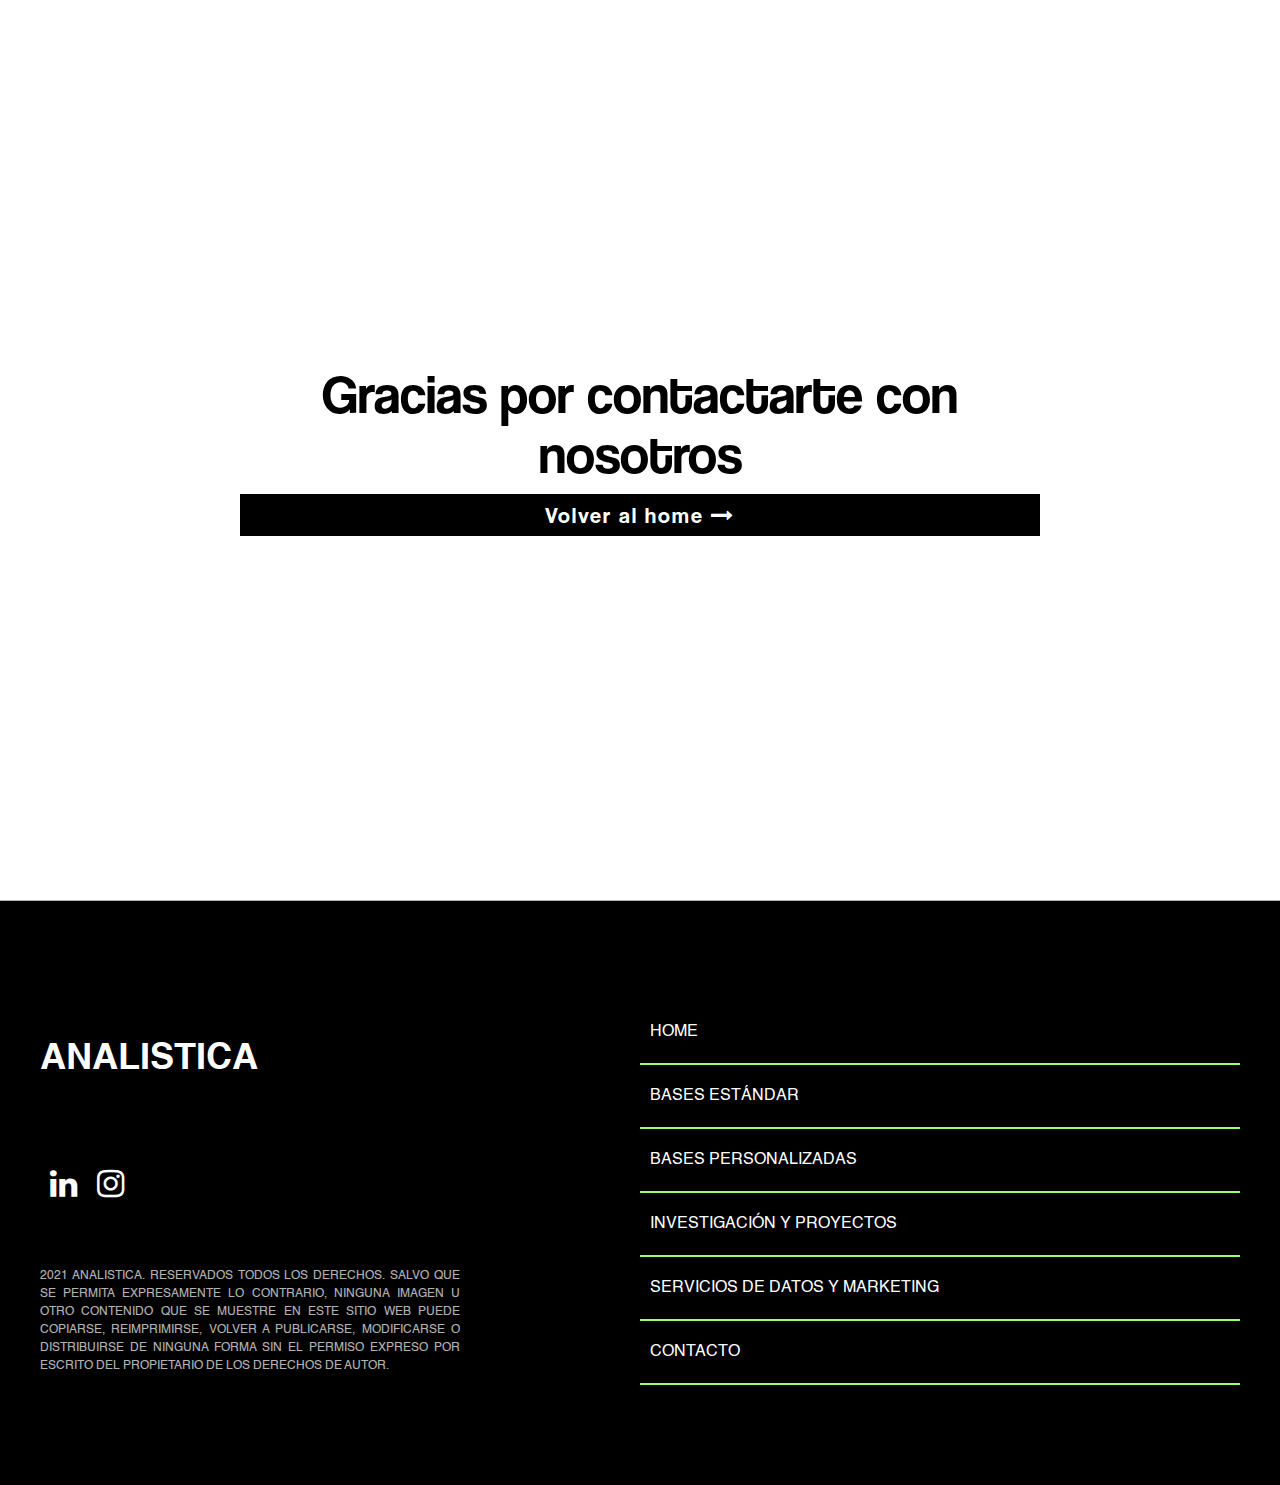
==== send.html @ c20e389b "fix" ====
<!DOCTYPE html>
<html lang="es">
  <head>
    <title>Analistica</title>
    <meta charset="UTF-8">
    <link href="img/favicon.png" rel="shortcut icon">
    <meta name="viewport" content="width=device-width, initial-scale=1, maximum-scale=1">
    <link href="css/main.css?v=99985" rel="stylesheet" type="text/css">
    <link href="https://api.mapbox.com/mapbox-gl-js/v1.4.1/mapbox-gl.css" rel="stylesheet">
    <script src="js/main.js?v=99985" type="text/javascript"></script>
    <script src="https://api.mapbox.com/mapbox-gl-js/v1.4.1/mapbox-gl.js"></script>
    <!-- Meta tags facebook-->
    <meta property="og:title" content="#">
    <meta property="og:description" content="#">
    <meta property="og:image" content="#">
    <!-- Meta tags twitter cards-->
    <meta name="twitter:card" content="summary_large_image">
    <meta name="twitter:title" content="#">
    <meta name="twitter:description" content="#">
    <meta name="twitter:image" content="#">
    <link rel="preconnect" href="https://fonts.googleapis.com">
    <link rel="preconnect" href="https://fonts.gstatic.com" crossorigin>
    <link href="https://fonts.googleapis.com/css2?family=Sarabun:ital,wght@0,300;0,400;0,500;0,700;1,300&amp;display=swap" rel="stylesheet">
  </head>
  <body>
    <div id="sections">
      <section class="section--main section--main--thanks">
        <div class="section__bg"> 
          <div class="bg"><img src="img/uploads/13.jpeg"></div>
        </div>
        <div class="section__wrap section__wrap--main">
          <div class="section__body dscroll"> 
            <h1 class="section__title">Gracias por contactarte con nosotros</h1><a href="index.html" class="btn">Volver al home <span class="fa fa-long-arrow-right"></span></a>
          </div>
        </div>
      </section>
    </div>
    <footer>
      <div class="footer__wrap">
        <div class="footer__flex"> 
          <div class="footer__content">
            <div class="footer__logo"> <a href="#">Analistica
                <!--img(src="img/icons/logo-analistica.svg") --></a></div>
            <div class="footer__socials"> 
              <div class="footer__social"> <a href="#"><span class="fa fa-linkedin"></span></a></div>
              <div class="footer__social"> <a href="#"><span class="fa fa-instagram"></span></a></div>
            </div>
            <p class="footer__description">2021 ANALISTICA. Reservados todos los derechos. Salvo que se permita expresamente lo contrario, ninguna imagen u otro contenido que se muestre en este sitio web puede copiarse, reimprimirse, volver a publicarse, modificarse o distribuirse de ninguna forma sin el permiso expreso por escrito del propietario de los derechos de autor.</p>
          </div>
          <div class="footer__links"> 
            <ul> 
              <li><a href="index.html">Home</a></li>
              <li><a href="base-standar.html">Bases estándar</a></li>
              <li><a href="bases-personalizadas.html">Bases personalizadas</a></li>
              <li><a href="investigacion-proyectos.html">Investigación y proyectos</a></li>
              <li class="li-max"><a href="datos-marketing.html">Servicios de datos y marketing</a></li>
              <li><a href="contact.html">Contacto</a></li>
            </ul>
          </div>
        </div>
      </div>
    </footer>
  </body>
</html>
---- css/main.css ----
.clearfix:after,.clearfix:before{content:" ";display:table}.clearfix:after{clear:both}.pull-right{float:right!important}.pull-left{float:left!important}.hide{display:none!important}.show{display:block!important}.invisible{visibility:hidden}.hidden{display:none!important}.affix{position:fixed}*,body{margin:0}*{padding:0;border:0;outline:0;-moz-box-sizing:border-box;box-sizing:border-box}html{min-height:100%;position:relative}body{-webkit-font-smoothing:antialiased;background:#fff}body,button{font-family:'Helvetica',sans-serif;font-size:16px;line-height:22px}body,button,input,select,textarea{color:#000}a,button,input,select,textarea{transition:.2s ease}a{color:#9cff70;text-decoration:none}a.a-classic{text-decoration:underline}a:hover,button:hover,input[type=checkbox]:hover,input[type=radio]:hover,label:hover,select:hover{cursor:pointer}.h1,.h2,.h3,.h4,.h5,h1,h2,h3,h4,h5{margin-bottom:10px;font-family:'Helvetica',sans-serif;font-weight:500}.cols>div,p{margin-bottom:10px}.h1,h1{font-size:38px;line-height:42px}@media (min-width:960px){.h1,h1{font-size:54px;line-height:60px}}.h2,h2{font-size:30px;line-height:33px}@media (min-width:720px){.h2,h2{font-size:38px;line-height:42px}}.h3,h3{font-size:22px;line-height:25px}@media (min-width:480px){.h3,h3{font-size:30px;line-height:33px}}.h4,h4{font-size:18px;line-height:25px}@media (min-width:480px){.h4,h4{font-size:22px;line-height:25px}}.h5,h5{font-size:14px;line-height:16px}ol,ul{list-style-type:none}img{width:auto;height:auto;margin:0 auto}img,svg{display:block;max-width:100%}.col-lg-1,.col-lg-10,.col-lg-11,.col-lg-12,.col-lg-2,.col-lg-3,.col-lg-4,.col-lg-5,.col-lg-6,.col-lg-7,.col-lg-8,.col-lg-9,.col-md-1,.col-md-10,.col-md-11,.col-md-12,.col-md-2,.col-md-3,.col-md-4,.col-md-5,.col-md-6,.col-md-7,.col-md-8,.col-md-9,.col-sm-1,.col-sm-10,.col-sm-11,.col-sm-12,.col-sm-2,.col-sm-3,.col-sm-4,.col-sm-5,.col-sm-6,.col-sm-7,.col-sm-8,.col-sm-9,.col-xs-1,.col-xs-10,.col-xs-11,.col-xs-12,.col-xs-2,.col-xs-3,.col-xs-4,.col-xs-5,.col-xs-6,.col-xs-7,.col-xs-8,.col-xs-9{position:relative;min-height:1px;padding-left:5px;padding-right:5px}.cols,.row{margin-left:-5px;margin-right:-5px}.row:after,.row:before{content:" ";display:table}.row:after{clear:both}.cols.cols-gutter-0:after,.cols.cols-gutter-0:before,.cols:after,.cols:before{content:" ";display:table}.cols.cols-gutter-0:after,.cols:after{clear:both}.cols>div{-moz-box-sizing:border-box;box-sizing:border-box}.cols:last-child{margin-bottom:-10px}.cols.cols-gutter-0,.cols.cols-gutter-1,.cols.cols-gutter-buttons{margin-left:0;margin-right:0}.cols.cols-gutter-0 .section__flex>div{padding-left:0;padding-right:0;margin-bottom:0}.cols.cols-gutter-0 .section__flex:last-child,.cols.cols-gutter-1>div:last-child{margin-bottom:0}.cols.cols-gutter-1:after,.cols.cols-gutter-1:before{content:" ";display:table}.cols.cols-gutter-1:after{clear:both}.cols.cols-gutter-1>div{padding-left:0;padding-right:0;margin-bottom:5px}@media (min-width:960px){.cols.cols-gutter-1>div{padding-left:5px;padding-right:5px;margin-bottom:5px}.cols.cols-gutter-1>div:last-child{margin-bottom:5px}}.cols.cols-gutter-buttons:after,.cols.cols-gutter-buttons:before{content:" ";display:table}.cols.cols-gutter-buttons:after{clear:both}.cols.cols-gutter-buttons>div{padding-left:0;padding-right:4px;margin-bottom:10px}.cols.cols-gutter-buttons>div:last-child{padding-right:0}@media (min-width:960px){.cols.cols-gutter-2{margin-left:-10px;margin-right:-10px}.cols.cols-gutter-2:after,.cols.cols-gutter-2:before{content:" ";display:table}.cols.cols-gutter-2:after{clear:both}.cols.cols-gutter-2>div{padding-left:10px;padding-right:10px;margin-bottom:20px}.cols.cols-gutter-2:last-child{margin-bottom:-20px}}@media (max-width:960px){.cols.cols-scroll{overflow:auto;-webkit-overflow-scrolling:touch;white-space:nowrap;margin:0 -20px -20px;padding:0 20px 20px}.cols.cols-scroll>div{display:inline-block;vertical-align:top;width:320px;white-space:normal;margin:0;padding:0 10px 0 0}.cols.cols-scroll>div:last-child{margin-right:15px}.cols.cols-gutter-min{margin-left:0;margin-right:0}.cols.cols-gutter-min:after,.cols.cols-gutter-min:before{content:" ";display:table}.cols.cols-gutter-min:after{clear:both}.cols.cols-gutter-min>div{padding-left:5px;padding-right:5px;margin-bottom:10px}.cols.cols-gutter-min:last-child{margin-bottom:10px}}@media (max-width:1200px){.cols.cols-scroll-limit{overflow:auto;-webkit-overflow-scrolling:touch;white-space:nowrap;margin:0 -20px -20px;padding:0 20px 20px}.cols.cols-scroll-limit>div{display:inline-block;vertical-align:top;width:300px;white-space:normal;margin:0;padding:0 10px 0 0}.cols.cols-scroll-limit>div:last-child{margin-right:15px}.cols.cols-gutter-min{margin-left:0;margin-right:0}.cols.cols-gutter-min:after,.cols.cols-gutter-min:before{content:" ";display:table}.cols.cols-gutter-min:after{clear:both}.cols.cols-gutter-min>div{padding-left:5px;padding-right:5px;margin-bottom:10px}.cols.cols-gutter-min:last-child{margin-bottom:10px}}@media (max-width:960px) and (min-width:960px){.cols.cols-scroll{margin-right:-40px}}@media (max-width:1200px) and (min-width:720px){.cols.cols-scroll-limit{margin-right:-40px}}.col-xs-1,.col-xs-10,.col-xs-11,.col-xs-12,.col-xs-2,.col-xs-3,.col-xs-4,.col-xs-5,.col-xs-6,.col-xs-7,.col-xs-8,.col-xs-9{float:left}.col-xs-12{width:100%}.col-xs-11{width:91.66666666666666%}.col-xs-10{width:83.33333333333334%}.col-xs-9{width:75%}.col-xs-8{width:66.66666666666666%}.col-xs-7{width:58.333333333333336%}.col-xs-6{width:50%}.col-xs-5{width:41.66666666666667%}.col-xs-4{width:33.33333333333333%}.col-xs-3{width:25%}.col-xs-2{width:16.666666666666664%}.col-xs-1{width:8.333333333333332%}.col-xs-pull-12{right:100%}.col-xs-pull-11{right:91.66666666666666%}.col-xs-pull-10{right:83.33333333333334%}.col-xs-pull-9{right:75%}.col-xs-pull-8{right:66.66666666666666%}.col-xs-pull-7{right:58.333333333333336%}.col-xs-pull-6{right:50%}.col-xs-pull-5{right:41.66666666666667%}.col-xs-pull-4{right:33.33333333333333%}.col-xs-pull-3{right:25%}.col-xs-pull-2{right:16.666666666666664%}.col-xs-pull-1{right:8.333333333333332%}.col-xs-pull-0{right:auto}.col-xs-push-12{left:100%}.col-xs-push-11{left:91.66666666666666%}.col-xs-push-10{left:83.33333333333334%}.col-xs-push-9{left:75%}.col-xs-push-8{left:66.66666666666666%}.col-xs-push-7{left:58.333333333333336%}.col-xs-push-6{left:50%}.col-xs-push-5{left:41.66666666666667%}.col-xs-push-4{left:33.33333333333333%}.col-xs-push-3{left:25%}.col-xs-push-2{left:16.666666666666664%}.col-xs-push-1{left:8.333333333333332%}.col-xs-push-0{left:auto}.col-xs-offset-12{margin-left:100%}.col-xs-offset-11{margin-left:91.66666666666666%}.col-xs-offset-10{margin-left:83.33333333333334%}.col-xs-offset-9{margin-left:75%}.col-xs-offset-8{margin-left:66.66666666666666%}.col-xs-offset-7{margin-left:58.333333333333336%}.col-xs-offset-6{margin-left:50%}.col-xs-offset-5{margin-left:41.66666666666667%}.col-xs-offset-4{margin-left:33.33333333333333%}.col-xs-offset-3{margin-left:25%}.col-xs-offset-2{margin-left:16.666666666666664%}.col-xs-offset-1{margin-left:8.333333333333332%}.col-xs-offset-0{margin-left:0}@media (min-width:480px){.col-sm-1,.col-sm-10,.col-sm-11,.col-sm-12,.col-sm-2,.col-sm-3,.col-sm-4,.col-sm-5,.col-sm-6,.col-sm-7,.col-sm-8,.col-sm-9{float:left}.col-sm-12{width:100%}.col-sm-11{width:91.66666666666666%}.col-sm-10{width:83.33333333333334%}.col-sm-9{width:75%}.col-sm-8{width:66.66666666666666%}.col-sm-7{width:58.333333333333336%}.col-sm-6{width:50%}.col-sm-5{width:41.66666666666667%}.col-sm-4{width:33.33333333333333%}.col-sm-3{width:25%}.col-sm-2{width:16.666666666666664%}.col-sm-1{width:8.333333333333332%}.col-sm-pull-12{right:100%}.col-sm-pull-11{right:91.66666666666666%}.col-sm-pull-10{right:83.33333333333334%}.col-sm-pull-9{right:75%}.col-sm-pull-8{right:66.66666666666666%}.col-sm-pull-7{right:58.333333333333336%}.col-sm-pull-6{right:50%}.col-sm-pull-5{right:41.66666666666667%}.col-sm-pull-4{right:33.33333333333333%}.col-sm-pull-3{right:25%}.col-sm-pull-2{right:16.666666666666664%}.col-sm-pull-1{right:8.333333333333332%}.col-sm-pull-0{right:auto}.col-sm-push-12{left:100%}.col-sm-push-11{left:91.66666666666666%}.col-sm-push-10{left:83.33333333333334%}.col-sm-push-9{left:75%}.col-sm-push-8{left:66.66666666666666%}.col-sm-push-7{left:58.333333333333336%}.col-sm-push-6{left:50%}.col-sm-push-5{left:41.66666666666667%}.col-sm-push-4{left:33.33333333333333%}.col-sm-push-3{left:25%}.col-sm-push-2{left:16.666666666666664%}.col-sm-push-1{left:8.333333333333332%}.col-sm-push-0{left:auto}.col-sm-offset-12{margin-left:100%}.col-sm-offset-11{margin-left:91.66666666666666%}.col-sm-offset-10{margin-left:83.33333333333334%}.col-sm-offset-9{margin-left:75%}.col-sm-offset-8{margin-left:66.66666666666666%}.col-sm-offset-7{margin-left:58.333333333333336%}.col-sm-offset-6{margin-left:50%}.col-sm-offset-5{margin-left:41.66666666666667%}.col-sm-offset-4{margin-left:33.33333333333333%}.col-sm-offset-3{margin-left:25%}.col-sm-offset-2{margin-left:16.666666666666664%}.col-sm-offset-1{margin-left:8.333333333333332%}.col-sm-offset-0{margin-left:0}}@media (min-width:720px){.col-md-1,.col-md-10,.col-md-11,.col-md-12,.col-md-2,.col-md-3,.col-md-4,.col-md-5,.col-md-6,.col-md-7,.col-md-8,.col-md-9{float:left}.col-md-12{width:100%}.col-md-11{width:91.66666666666666%}.col-md-10{width:83.33333333333334%}.col-md-9{width:75%}.col-md-8{width:66.66666666666666%}.col-md-7{width:58.333333333333336%}.col-md-6{width:50%}.col-md-5{width:41.66666666666667%}.col-md-4{width:33.33333333333333%}.col-md-3{width:25%}.col-md-2{width:16.666666666666664%}.col-md-1{width:8.333333333333332%}.col-md-pull-12{right:100%}.col-md-pull-11{right:91.66666666666666%}.col-md-pull-10{right:83.33333333333334%}.col-md-pull-9{right:75%}.col-md-pull-8{right:66.66666666666666%}.col-md-pull-7{right:58.333333333333336%}.col-md-pull-6{right:50%}.col-md-pull-5{right:41.66666666666667%}.col-md-pull-4{right:33.33333333333333%}.col-md-pull-3{right:25%}.col-md-pull-2{right:16.666666666666664%}.col-md-pull-1{right:8.333333333333332%}.col-md-pull-0{right:auto}.col-md-push-12{left:100%}.col-md-push-11{left:91.66666666666666%}.col-md-push-10{left:83.33333333333334%}.col-md-push-9{left:75%}.col-md-push-8{left:66.66666666666666%}.col-md-push-7{left:58.333333333333336%}.col-md-push-6{left:50%}.col-md-push-5{left:41.66666666666667%}.col-md-push-4{left:33.33333333333333%}.col-md-push-3{left:25%}.col-md-push-2{left:16.666666666666664%}.col-md-push-1{left:8.333333333333332%}.col-md-push-0{left:auto}.col-md-offset-12{margin-left:100%}.col-md-offset-11{margin-left:91.66666666666666%}.col-md-offset-10{margin-left:83.33333333333334%}.col-md-offset-9{margin-left:75%}.col-md-offset-8{margin-left:66.66666666666666%}.col-md-offset-7{margin-left:58.333333333333336%}.col-md-offset-6{margin-left:50%}.col-md-offset-5{margin-left:41.66666666666667%}.col-md-offset-4{margin-left:33.33333333333333%}.col-md-offset-3{margin-left:25%}.col-md-offset-2{margin-left:16.666666666666664%}.col-md-offset-1{margin-left:8.333333333333332%}.col-md-offset-0{margin-left:0}}@media (min-width:960px){.col-lg-1,.col-lg-10,.col-lg-11,.col-lg-12,.col-lg-2,.col-lg-3,.col-lg-4,.col-lg-5,.col-lg-6,.col-lg-7,.col-lg-8,.col-lg-9{float:left}.col-lg-12{width:100%}.col-lg-11{width:91.66666666666666%}.col-lg-10{width:83.33333333333334%}.col-lg-9{width:75%}.col-lg-8{width:66.66666666666666%}.col-lg-7{width:58.333333333333336%}.col-lg-6{width:50%}.col-lg-5{width:41.66666666666667%}.col-lg-4{width:33.33333333333333%}.col-lg-3{width:25%}.col-lg-2{width:16.666666666666664%}.col-lg-1{width:8.333333333333332%}.col-lg-pull-12{right:100%}.col-lg-pull-11{right:91.66666666666666%}.col-lg-pull-10{right:83.33333333333334%}.col-lg-pull-9{right:75%}.col-lg-pull-8{right:66.66666666666666%}.col-lg-pull-7{right:58.333333333333336%}.col-lg-pull-6{right:50%}.col-lg-pull-5{right:41.66666666666667%}.col-lg-pull-4{right:33.33333333333333%}.col-lg-pull-3{right:25%}.col-lg-pull-2{right:16.666666666666664%}.col-lg-pull-1{right:8.333333333333332%}.col-lg-pull-0{right:auto}.col-lg-push-12{left:100%}.col-lg-push-11{left:91.66666666666666%}.col-lg-push-10{left:83.33333333333334%}.col-lg-push-9{left:75%}.col-lg-push-8{left:66.66666666666666%}.col-lg-push-7{left:58.333333333333336%}.col-lg-push-6{left:50%}.col-lg-push-5{left:41.66666666666667%}.col-lg-push-4{left:33.33333333333333%}.col-lg-push-3{left:25%}.col-lg-push-2{left:16.666666666666664%}.col-lg-push-1{left:8.333333333333332%}.col-lg-push-0{left:auto}.col-lg-offset-12{margin-left:100%}.col-lg-offset-11{margin-left:91.66666666666666%}.col-lg-offset-10{margin-left:83.33333333333334%}.col-lg-offset-9{margin-left:75%}.col-lg-offset-8{margin-left:66.66666666666666%}.col-lg-offset-7{margin-left:58.333333333333336%}.col-lg-offset-6{margin-left:50%}.col-lg-offset-5{margin-left:41.66666666666667%}.col-lg-offset-4{margin-left:33.33333333333333%}.col-lg-offset-3{margin-left:25%}.col-lg-offset-2{margin-left:16.666666666666664%}.col-lg-offset-1{margin-left:8.333333333333332%}.col-lg-offset-0{margin-left:0}}@-webkit-keyframes fadeIn{0%{opacity:0}}@keyframes fadeIn{0%{opacity:0}}@-webkit-keyframes fadeOut{to{opacity:0}}@keyframes fadeOut{to{opacity:0}}@-webkit-keyframes slideUp{0%{-webkit-transform:translateY(100%);transform:translateY(100%)}}@keyframes slideUp{0%{-webkit-transform:translateY(100%);transform:translateY(100%)}}@-webkit-keyframes slideFadeUp{0%{-webkit-transform:translateY(20px);transform:translateY(20px);opacity:0}}@keyframes slideFadeUp{0%{-webkit-transform:translateY(20px);transform:translateY(20px);opacity:0}}@-webkit-keyframes slideUpOut{to{-webkit-transform:translateY(-100%);transform:translateY(-100%)}}@keyframes slideUpOut{to{-webkit-transform:translateY(-100%);transform:translateY(-100%)}}@-webkit-keyframes slideDown{0%{-webkit-transform:translateY(-100%);transform:translateY(-100%)}}@keyframes slideDown{0%{-webkit-transform:translateY(-100%);transform:translateY(-100%)}}@-webkit-keyframes slideFadeDown{0%{-webkit-transform:translateY(-20px);transform:translateY(-20px);opacity:0}}@keyframes slideFadeDown{0%{-webkit-transform:translateY(-20px);transform:translateY(-20px);opacity:0}}@-webkit-keyframes slideDownOut{to{-webkit-transform:translateY(100%);transform:translateY(100%)}}@keyframes slideDownOut{to{-webkit-transform:translateY(100%);transform:translateY(100%)}}@-webkit-keyframes slideLeft{0%{-webkit-transform:translateX(100%);transform:translateX(100%)}}@keyframes slideLeft{0%{-webkit-transform:translateX(100%);transform:translateX(100%)}}@-webkit-keyframes slideFadeLeft{0%{-webkit-transform:translateX(20px);transform:translateX(20px);opacity:0}}@keyframes slideFadeLeft{0%{-webkit-transform:translateX(20px);transform:translateX(20px);opacity:0}}@-webkit-keyframes slideLeftOut{to{-webkit-transform:translateX(-100%);transform:translateX(-100%)}}@keyframes slideLeftOut{to{-webkit-transform:translateX(-100%);transform:translateX(-100%)}}@-webkit-keyframes slideRight{0%{-webkit-transform:translateX(-100%);transform:translateX(-100%)}}@keyframes slideRight{0%{-webkit-transform:translateX(-100%);transform:translateX(-100%)}}@-webkit-keyframes slideFadeRight{0%{-webkit-transform:translateX(-20px);transform:translateX(-20px);opacity:0}}@keyframes slideFadeRight{0%{-webkit-transform:translateX(-20px);transform:translateX(-20px);opacity:0}}@-webkit-keyframes slideRightOut{to{-webkit-transform:translateX(100%);transform:translateX(100%)}}@keyframes slideRightOut{to{-webkit-transform:translateX(100%);transform:translateX(100%)}}@-webkit-keyframes scaleIn{0%{-webkit-transform:scale(0);transform:scale(0)}}@keyframes scaleIn{0%{-webkit-transform:scale(0);transform:scale(0)}}@-webkit-keyframes scaleFadeIn{0%{-webkit-transform:scale(1.5);transform:scale(1.5)}}@keyframes scaleFadeIn{0%{-webkit-transform:scale(1.5);transform:scale(1.5)}}@-webkit-keyframes scaleOut{to{-webkit-transform:scale(0);transform:scale(0)}}@keyframes scaleOut{to{-webkit-transform:scale(0);transform:scale(0)}}@-webkit-keyframes scaleFadeOut{to{-webkit-transform:scale(.8);transform:scale(.8);opacity:0}}@keyframes scaleFadeOut{to{-webkit-transform:scale(.8);transform:scale(.8);opacity:0}}@-webkit-keyframes translateBg{0%{-webkit-transform:translateY(-10%);transform:translateY(-10%)}}@keyframes translateBg{0%{-webkit-transform:translateY(-10%);transform:translateY(-10%)}}@-webkit-keyframes heightMd{0%{max-height:0;overflow:hidden}to{max-height:500px;overflow:hidden}}@keyframes heightMd{0%{max-height:0;overflow:hidden}to{max-height:500px;overflow:hidden}}@-webkit-keyframes bgIn{0%{-webkit-transform:translateY(-10%);transform:translateY(-10%)}}@keyframes bgIn{0%{-webkit-transform:translateY(-10%);transform:translateY(-10%)}}article{position:relative;overflow:hidden;color:#000}article a:after,article.article--people:after{content:"";position:absolute;top:0;left:0;width:100%;height:100%}article .article__title{margin-bottom:10px;font-weight:700}article .article__description{font-size:14px;line-height:18px;font-weight:300}@media (min-width:720px){article .article__description{font-size:16px;line-height:22px}}article.article--feature{background-color:#fff;border-bottom:20px solid #9cff70;min-height:250px;margin:0 10px}@media (min-width:720px){article.article--feature{min-height:300px}}article.article--client,article.article--feature .article__body{display:-ms-flexbox;display:flex;-ms-flex-pack:center;justify-content:center}article.article--feature .article__body{padding:10px;-ms-flex-direction:column;flex-direction:column;min-height:250px}@media (min-width:720px){article.article--feature .article__body{padding:20px;max-width:80%;min-height:300px}}article.article--feature .article__body .article__title{text-transform:uppercase;font-weight:700;font-size:14px;line-height:16px}@media (min-width:720px){article.article--feature .article__body .article__title{font-size:22px;line-height:25px}}@media (min-width:720px) and (min-width:480px){article.article--feature .article__body .article__title{font-size:30px;line-height:33px}}article.article--feature .article__body .article__number{font-size:48px;line-height:56px;display:block;margin-bottom:20px}article.article--feature .article__body .article__description{font-size:14px;line-height:18px}@media (min-width:720px){article.article--feature .article__body .article__description{font-size:18px;line-height:22px}}article.article--client{background-color:#fff;min-height:120px;-ms-flex-align:center;align-items:center}@media (min-width:720px){article.article--client{min-height:150px}}article.article--client .article__img img{height:120px}@media (min-width:720px){article.article--client .article__img img{height:150px}}article.article--people{min-height:500px}@media (min-width:720px){article.article--people{min-height:500px}}article.article--people:after{background:#000;background:linear-gradient(0deg,#000,transparent);height:30%;top:initial;bottom:0}article.article--people:hover .article__hover{opacity:1}article.article--people .article__plus{position:absolute;top:10px;left:20px;z-index:3}article.article--people .article__plus span{color:#fff;font-size:24px;line-height:28px}article.article--people .article__bg .bg{transition:.3s}article.article--people .article__bg .bg:hover{-webkit-transform:scale(1.05);transform:scale(1.05)}article.article--people .article__body{padding:20px;position:absolute;bottom:0;left:0;width:100%;color:#fff;z-index:2}article.article--people .article__hover{position:absolute;top:0;left:0;width:100%;height:100%;background-color:#fff;padding:20px;z-index:5;display:-ms-flexbox;display:flex;-ms-flex-direction:column;flex-direction:column;-ms-flex-pack:center;justify-content:center;opacity:0;border-bottom:5px solid #9cff70;transition:.3s}article.article--people .article__hover .article__description{font-size:14px;line-height:18px}article.article--people .article__hover .article__lists .article__list{margin-bottom:5px}article.article--people .article__hover .article__lists .article__list span{margin-left:10px;font-weight:700}article.article--swipper{background-color:transparent;margin:20px}article.article--swipper .article__body{padding:20px 0;color:#fff}.bg,.btn{display:block;width:100%}.bg{top:0;left:0;height:100%;background:center center no-repeat;background-size:cover;opacity:0;position:absolute}.bg.bg-loaded{-webkit-animation:fadeIn 1s ease both;animation:fadeIn 1s ease both;opacity:1}.bg img{display:none}.btn{position:relative;padding:5px 20px;background-color:#000;color:#fff;font-weight:700;font-family:'Coolvetica',sans-serif;letter-spacing:2px;font-size:22px;line-height:28px;text-align:center;border:2px solid #000}.btn:hover{background-color:#fff;color:#000}.dscroll{opacity:0;-webkit-animation:none;animation:none;transition:none}.dscroll.dscroll--in{-webkit-animation:slideFadeUp .8s ease-out backwards;animation:slideFadeUp .8s ease-out backwards;opacity:1}.dscroll.dscroll--in>*{-webkit-animation:slideFadeUp .5s ease backwards;animation:slideFadeUp .5s ease backwards}.dscroll.dscroll--in>:nth-child(1){-webkit-animation-delay:.2s;animation-delay:.2s}.dscroll.dscroll--in>:nth-child(2){-webkit-animation-delay:.4s;animation-delay:.4s}.dscroll.dscroll--in>:nth-child(3){-webkit-animation-delay:.6s;animation-delay:.6s}.dscroll.dscroll--in>:nth-child(4){-webkit-animation-delay:.8s;animation-delay:.8s}.dscroll.dscroll--in>:nth-child(5){-webkit-animation-delay:1s;animation-delay:1s}.dscroll.dscroll--in>:nth-child(6){-webkit-animation-delay:1.2s;animation-delay:1.2s}.faq{radius:rad;overflow:hidden;text-align:left}.faq .faq__item{background:#f2f2f2;position:relative;border-radius:2px;overflow:hidden;color:#000;margin-bottom:10px;border:1px solid rgba(255,255,255,.05)}.faq .faq__item.faq__open .faq__question .fa-angle-down{-webkit-transform:rotate(180deg);transform:rotate(180deg)}.faq .faq__item .faq__icon,header .header__nav .header__socials .header__item{display:inline-block}.faq .faq__item .faq__icon img,header.header--color .header__ham img,header.header--color--static .header__ham img,header.header--hover .header__ham img,header.header--static .header__ham img{width:30px}.faq .faq__question{margin-bottom:0;padding:15px 20px;transition:.5s;font-size:18px;line-height:25px;font-weight:500;width:100%}@media (min-width:480px){.faq .faq__question{font-size:22px;line-height:25px}}@media (min-width:720px){.faq .faq__question{padding:20px 30px;font-size:22px;line-height:25px}}.faq .faq__question .fa{transition:.5s;color:#000;margin-left:10px}.faq .faq__question .fa-angle-down{float:right}.faq .faq__question:hover{cursor:pointer}@media (min-width:720px) and (min-width:480px){.faq .faq__question{font-size:30px;line-height:33px}}.faq .faq__answer{padding:0 20px 20px;border-top:1px solid rgba(0,0,0,.1);background-color:#fff}@media (min-width:720px){.faq .faq__answer{padding:25px 30px}}.faq .faq__answer li{font-weight:500;margin-bottom:20px;opacity:.8}@media (min-width:720px){.faq .faq__answer li{line-height:26px;font-size:18px}}@font-face{font-family:'Helvetica';src:url(../fonts/Helvetica-light) format('opentype');font-weight:300;font-style:normal}@font-face{font-family:'Helvetica';src:url(../fonts/Helvetica.ttf) format('opentype');font-weight:500;font-style:normal}@font-face{font-family:'Helvetica';src:url(../fonts/Helvetica-Bold.ttf) format('opentype');font-weight:700;font-style:bold}@font-face{font-family:'Coolvetica';src:url(../fonts/Coolvetica.otf) format('opentype');font-weight:700;font-style:bold}@font-face{font-family:'Styrene';src:url(../fonts/StyreneAWeb-Bold.ttf) format('opentype');font-weight:700;font-style:bold}footer{text-align:justify;background-color:#000;color:#fff}@media (min-width:480px){footer{text-align:justify}}footer .footer__wrap{position:relative;max-width:1600px;margin:0 auto;padding:60px 40px;border-top:1px solid rgba(255,255,255,.7)}@media (min-width:720px){footer .footer__wrap{padding:100px 40px}}footer .footer__logo{margin-bottom:20px}footer .footer__logo a{color:#fff;font-weight:700;text-transform:uppercase;font-size:36px;line-height:48px}footer .footer__flex{display:-ms-flexbox;display:flex;-ms-flex-direction:column;flex-direction:column;-ms-flex-align:end;align-items:flex-end;-ms-flex-pack:justify;justify-content:space-between}@media (min-width:720px){footer .footer__flex{-ms-flex-direction:row;flex-direction:row}}footer .footer__content{display:-ms-flexbox;display:flex;-ms-flex-direction:column;flex-direction:column;-ms-flex-pack:justify;justify-content:space-between;height:100%}@media (min-width:720px){footer .footer__content{min-height:350px}}footer .footer__content,footer .footer__links{width:100%}@media (min-width:720px){footer .footer__content,footer .footer__links{width:50%}}footer .footer__content .footer__description,footer .footer__links .footer__description{opacity:.7;font-size:12px;line-height:18px;text-transform:uppercase}@media (min-width:720px){footer .footer__content .footer__description,footer .footer__links .footer__description{max-width:70%}}footer .footer__links ul li{border-bottom:2px solid #9cff70}footer .footer__links ul li a{display:block;padding:20px 10px;color:#fff;text-transform:uppercase}footer .footer__socials{display:-ms-flexbox;display:flex}footer .footer__socials .footer__social{padding:5px 10px}footer .footer__socials .footer__social a{color:#fff;font-size:32px;transition:.3s}.form__element .form__link a strong,footer .footer__socials .footer__social a:hover{color:#9cff70}.form,footer,form{position:relative}input,textarea{display:block}input,select,textarea{width:100%;padding:20px 10px;vertical-align:top;background:0 0;-moz-box-sizing:border-box;box-sizing:border-box;-webkit-appearance:none;appearance:none;font-weight:100;font-size:18px;line-height:24px;font-family:'Coolvetica',sans-serif}input:focus,select:focus,textarea:focus{border-color:color}input::-webkit-input-placeholder,select::-webkit-input-placeholder,textarea::-webkit-input-placeholder{font-size:18px;line-height:24px;font-weight:400;color:#000;text-transform:uppercase}input::-moz-placeholder,select::-moz-placeholder,textarea::-moz-placeholder{font-size:18px;line-height:24px;font-weight:400;color:#000;text-transform:uppercase}input:-ms-input-placeholder,select:-ms-input-placeholder,textarea:-ms-input-placeholder{font-size:18px;line-height:24px;font-weight:400;color:#000;text-transform:uppercase}input::placeholder,select::placeholder,textarea::placeholder{font-size:18px;line-height:24px;font-weight:400;color:#000;text-transform:uppercase}select{display:inline-block;border:none;opacity:1;margin-bottom:0;background:url(../img/icons/down-arrow.png) 95% 50% no-repeat}textarea{height:100px}.form__element{position:relative;display:block;margin-bottom:20px}.form__element:hover{cursor:text}.form__element:last-child{margin-bottom:0}.form__element .form__title,.form__element .form__title__notfocus{font-size:15px;font-weight:500;margin-bottom:0;text-align:left}.form__element .form__title__notfocus{top:0;-webkit-transform:scale(1);transform:scale(1)}.form__element .form__link{text-align:center;padding:5px 0}.form__element .form__link.form__link--right{text-align:right}.form__element .form__link a{color:#000;font-size:11px;line-height:16px;font-weight:600}.form__element .form__input{position:relative;z-index:2;opacity:1;border:2px solid #000}.form__element .form__input input,.form__element .form__input select,.form__element .form__input textarea{background-color:#fff;color:#fff;font-weight:500;padding-left:20px;padding-right:0;text-transform:uppercase}.form__element .form__select{position:relative;border-bottom:1px solid #f2f2f2;cursor:pointer;color:#000;-webkit-tap-highlight-color:rgba(0,0,0,0)}.form__element .form__select select{display:none}.form__element.form__element--focused .form__input{border-color:#9cff70}.form__element.form__element--file .form__title,.form__element.form__element--filled .form__title,.form__element.form__element--focused .form__title{top:0;-webkit-transform:scale(.85);transform:scale(.85)}header{height:70px;line-height:70px;position:fixed;top:0;left:0;width:100%;z-index:70;color:#fff;background-color:#000;transition:.5s}header a{color:#000}header .header__primary{position:relative;z-index:20;height:100%;transition:.25s ease}header .header__wrap{max-width:1600px;margin:0 auto}header.header--search-in .header__search{display:block;-webkit-animation:slideDown .4s cubic-bezier(.77,0,.175,1);animation:slideDown .4s cubic-bezier(.77,0,.175,1)}header.header--search-out .header__search{-webkit-animation:slideUpOut .4s cubic-bezier(.77,0,.175,1) both;animation:slideUpOut .4s cubic-bezier(.77,0,.175,1) both}header .header__inner,header .header__wrap{position:relative;height:100%}header .header__logo{position:relative;margin-left:20px;display:inline-block;transition:.5s}header .header__logo a{color:#fff;font-weight:700;text-transform:uppercase;font-size:22px;line-height:48px}header .header__logo img{vertical-align:middle;display:inline-block;width:150px;transition:.5s}header .header__logo.header__logo--color{display:none}header .header__nav{display:none;z-index:1}header .header__nav .header__nav__back,header .header__nav .header__nav__close{position:relative;width:55px;height:50px;z-index:3;display:none}header .header__nav .header__nav__back div,header .header__nav .header__nav__close div{height:2px;background:#9cff70;width:25px;position:absolute;top:50%;left:50%;margin-top:-1px;border-radius:2px;margin-left:-12.5px}header .header__nav .header__button{text-align:center}header .header__nav .header__nav__close{right:0}header .header__nav .header__nav__close div{-webkit-transform:rotate(45deg);transform:rotate(45deg)}header .header__nav .header__nav__close div:last-child{-webkit-transform:rotate(135deg);transform:rotate(135deg)}header .header__nav .header__nav__back{left:0;-webkit-animation:slideFadeLeft .5s ease;animation:slideFadeLeft .5s ease}header .header__nav .header__nav__back div:first-child{-webkit-transform-origin:left top;transform-origin:left top;-webkit-transform:rotate(45deg);transform:rotate(45deg);width:10px}header .header__nav .header__nav__back div:last-child{-webkit-transform-origin:left bottom;transform-origin:left bottom;-webkit-transform:rotate(-45deg);transform:rotate(-45deg);width:10px}header .header__nav .header__socials{text-align:center}header .header__ham{position:relative;background-color:transparent;width:35px;display:inline-block;vertical-align:middle;border-radius:2px;text-align:center;height:25px;line-height:30px;margin-right:10px}header .header__ham span{display:block;height:3px;margin:0 auto 5px;background:#fff;width:30px;transition:.2s ease}header .header__right{position:relative;float:right}header .header__right .header__item{float:right;padding:0 10px;min-width:40px;font-size:18px;cursor:pointer;display:none}header .header__right .header__item.header__item--ham{display:block}header .header__right .header__item.header__item--search--mobile{display:block;float:left}header .header__right .header__item.header__item--search--mobile .fa{font-size:18px;color:#fff}@media (max-width:1090px){header .header__nav{display:none;line-height:22px;position:fixed;top:0;left:0;width:100%;height:100%;text-align:right}header .header__nav .header__nav__bg,header .header__nav .header__nav__nav{-webkit-animation:fadeIn .5s ease;animation:fadeIn .5s ease;position:absolute;top:0;width:100%;height:100%;background:#000}header .header__nav .header__nav__nav{right:0;color:#fff}header .header__nav .header__nav__nav ul{padding:40px 0;text-align:center}header .header__nav .header__nav__nav ul li{border-bottom:1px solid #9cff70;max-width:60%;margin:0 auto;text-align:center}header .header__nav .header__nav__nav ul li a{color:#fff;font-weight:500;padding:20px 10px;display:block;text-transform:uppercase;font-size:20px}header .header__nav .header__nav__nav ul li a .fa{float:right;opacity:.5}header .header__nav .header__nav__nav ul li ul{position:absolute;top:0;left:0;width:100%;height:100%;background:#fff;display:none;z-index:2}header .header__nav .header__nav__nav ul li ul.ul--in{display:block;-webkit-animation:slideLeft .5s ease;animation:slideLeft .5s ease}header .header__nav .header__nav__nav ul li ul.ul--out{display:block;-webkit-animation:slideRightOut .5s ease both;animation:slideRightOut .5s ease both}header .header__nav .header__nav__nav .header__nav__bar{width:100%;height:70px;display:-ms-flexbox;display:flex;-ms-flex-align:center;align-items:center;-ms-flex-pack:justify;justify-content:space-between}header .header__nav .header__nav__bg{left:0;opacity:.5;-webkit-tap-highlight-color:rgba(0,0,0,0)}header .header__nav .header__nav__close,header .header__nav.header__nav--ul-in .header__nav__back,header.header--nav-in .header__nav,header.header--nav-out .header__nav{display:block}header.header--nav-out .header__nav .header__nav__bg,header.header--nav-out .header__nav .header__nav__nav{-webkit-animation:fadeOut .5s ease both;animation:fadeOut .5s ease both}}header.header--color .header__logo.header__logo--color,header.header--color--static .header__logo.header__logo--color,header.header--hover .header__logo.header__logo--color,header.header--static .header__logo.header__logo--color{display:inline-block}.modal,header.header--color .header__logo.header__logo--white,header.header--color--static .header__logo.header__logo--white,header.header--hover .header__logo.header__logo--white,header.header--static .header__logo.header__logo--white{display:none}@media (min-width:1090px){header{height:100px;line-height:100px;border-bottom:none}header .header__wrap{padding:0 20px}header .header__logo{margin-left:0;margin-right:40px;line-height:initial}header .header__logo img{width:180px;line-height:initial}header .header__right{float:right}header .header__right .header__item{display:block}header .header__ham{margin-right:-20px;float:right}header .header__socials{height:70px;display:-ms-flexbox;display:flex;-ms-flex-align:center;align-items:center}header .header__socials .header__item{line-height:90px!important;padding:0;min-width:0}header .header__nav{display:inline-block;float:right;transition:ease-in-out all 0s}header .header__ham,header .header__nav .header__button,header .header__nav .header__nav-close,header .header__nav .header__nav__back,header .header__nav .header__nav__bar,header .header__nav .header__socials{display:none}header .header__nav ul,header .header__nav ul li a{display:-ms-flexbox;display:flex;-ms-flex-align:center;align-items:center}header .header__nav ul li{display:inline-block;position:relative;transition:.5s;min-height:100px}header .header__nav ul li.li-max a{max-width:182px}header .header__nav ul li:after{content:'';position:absolute;bottom:0;left:0;height:3px;width:0%;background-color:#9cff70;transition:.5s}header .header__nav ul li:hover:after{width:100%}header .header__nav ul li a{position:relative;padding:30px 15px;font-size:11px;line-height:18px;letter-spacing:1px;font-weight:600;transition:.5s;color:#fff;text-transform:uppercase;max-width:167px;text-align:center;vertical-align:middle;min-height:100px}header .header__nav ul li a .fa{margin-left:5px}header .header__search{width:85%}header,header.header--min{background-color:#000}header.header--min,header.header--min .header__nav{height:70px;line-height:70px}header.header--min .header__nav ul li{min-height:70px}header.header--min .header__nav ul li a{padding:17px 15px;min-height:70px}}.modal{position:fixed;top:0;left:0;width:100%;height:100%;z-index:30;padding-top:70px;transition:.5s}@media (min-width:720px){.modal{padding-top:0}}.modal.modal--in{display:table;-webkit-animation:fadeIn .1s ease;animation:fadeIn .1s ease}.modal.modal--in .modal__box{-webkit-animation:scaleFadeIn .5s .2s ease backwards;animation:scaleFadeIn .5s .2s ease backwards}.modal.modal--out{display:table;-webkit-animation:fadeOut 1s ease both;animation:fadeOut 1s ease both}.modal.modal--out .modal__box{-webkit-animation:scaleFadeOut 1s ease both;animation:scaleFadeOut 1s ease both}.modal .modal__box .modal__content,.modal .modal__button a,.modal .modal__icon,section .section__content ul{margin-bottom:20px}.modal .modal__icon img{width:80px}.modal .modal__back{position:fixed;top:0;left:0;width:100%;height:100%;background:rgba(0,0,0,.5)}.modal .modal__front{position:relative;width:100%;height:100%;display:table-cell;text-align:center;vertical-align:middle}.modal .modal__box{position:relative;max-width:700px;min-height:auto;background:0 0;border-radius:5px;margin:0 auto;text-align:center;z-index:2}@media (min-width:720px){.modal .modal__box{padding:30px;background:#f2f2f2}}.modal .modal__box.modal__box--lg{max-width:900px}.modal .modal__close{position:absolute;top:-30px;right:10px;color:#000;opacity:1;font-weight:700;font-size:22px;transition:.5s}@media (min-width:720px){.modal .modal__close{top:0;right:0;padding:10px 15px;background-color:transparent;opacity:.7;font-size:18px}}.modal .modal__close:hover{cursor:pointer;opacity:1}.modal .modal__close span{margin-left:10px}.modal .modal__content{margin:0 auto;padding:0 15px}@media (min-width:720px){.modal .modal__content{padding:0}}.modal .modal__content p:first-child{line-height:26px;font-size:18px;color:#000}@media (min-width:720px){.modal .modal__content p:first-child{font-size:20px}}.modal .modal__button{max-width:300px;margin:0 auto}@media (min-width:720px){.modal .modal__flex{display:-ms-flexbox;display:flex;-ms-flex-direction:row;flex-direction:row;-ms-flex-align:center;align-items:center}}section{position:relative;background-color:transparent;color:#000;overflow:hidden;text-align:left}section .section__bg{position:absolute;top:0;left:0;width:100%;height:100%}section .section__title{font-weight:700}section .section__description{font-weight:500;margin-bottom:25px}@media (min-width:720px){section .section__description{font-size:15px;line-height:22px}}section .section__header{text-align:center;padding-bottom:20px}section .section__video{position:absolute;top:0;left:0;width:100%;height:100%;pointer-events:none;overflow:hidden}section .section__video video{width:100vw;height:56.25vw;min-height:100vh;min-width:177.77vh;position:absolute;top:50%;left:50%;-webkit-transform:translate(-50%,-50%);transform:translate(-50%,-50%)}section .section__content{position:relative;color:#000;line-height:26px;font-size:17px;text-align:left}section .section__content>*{-webkit-animation:slideFadeUp .5s ease backwards;animation:slideFadeUp .5s ease backwards}section .section__content>:nth-child(1){-webkit-animation-delay:.2s;animation-delay:.2s}section .section__content>:nth-child(2){-webkit-animation-delay:.4s;animation-delay:.4s}section .section__content>:nth-child(3){-webkit-animation-delay:.6s;animation-delay:.6s}section .section__content>:nth-child(4){-webkit-animation-delay:.8s;animation-delay:.8s}section .section__content>:nth-child(5){-webkit-animation-delay:1s;animation-delay:1s}section .section__content.section--left{text-align:left}section .section__content.section--right{text-align:right}section .section__content.section--center{text-align:center}section .section__content blockquote,section .section__content.section--justify{text-align:justify}section .section__content blockquote p{line-height:26px;font-size:18px;color:#000}@media (min-width:720px){section .section__content blockquote p{font-size:20px}}section .section__content ul li{padding:5px 0;font-size:20px;line-height:28px}section .section__content ul li:before{content:'';display:inline-block;margin-right:10px;position:relative;top:2px;width:15px;height:15px;line-height:21px;text-align:center;border-radius:50%;overflow:initial;background-color:#9cff70}@media (min-width:480px){section .section__content.section__content--2col,section .section__content.section__content--3col{-webkit-column-count:2;-moz-column-count:2;column-count:2;-webkit-column-gap:40px;-moz-column-gap:40px;column-gap:40px}}@media (min-width:720px){section .section__content.section__content--3col{-webkit-column-count:3;-moz-column-count:3;column-count:3}section .section__flex{display:-ms-flexbox;display:flex;-ms-flex-direction:row;flex-direction:row;-ms-flex-align:center;align-items:center}}section .section__wrap{position:relative;max-width:1600px;margin:0 auto;padding:40px 20px}@media (min-width:720px){section .section__wrap{padding:100px 40px}}section .section__wrap.section__wrap--main{display:-ms-flexbox;display:flex;padding:50px 20px;height:80vh;-ms-flex-align:center;align-items:center;-ms-flex-pack:center;justify-content:center}@media (min-width:720px){section .section__wrap.section__wrap--main{height:100vh}}section .section__wrap.section__wrap--header{padding:80px 20px}@media (min-width:720px){section .section__wrap.section__wrap--header{padding:160px 40px}section .section__wrap.section__wrap--sm{padding:40px}section .section__wrap.section__wrap--xs{padding:20px}section .section__wrap.section__wrap--lg{padding:60px 40px}}@media (min-width:960px){section .section__wrap.section__wrap--lg{padding:80px 40px}}section .section__wrap.section--sm{max-width:1100px}section .section__wrap.section--md{max-width:1260px}section .section__wrap.section--lg{max-width:1400px}section.section--dark{background:#000;color:#fff}section.section--light{background:#f2f2f2;color:#000}section.section--white{background:#fff;color:#000}section.section--color-primary,section.section--color-secundary{background:#9cff70;color:#fff}section.section--gray{background:#666;color:#fff}section.section--grayten{background:grayter;color:#fff}section.section--main .section__bg{-webkit-animation:scaleFadeIn 15s;animation:scaleFadeIn 15s}section.section--main .section__body{max-width:800px;margin:0 auto;text-align:center}section.section--main .section__body .section__title{font-family:'Coolvetica',sans-serif;font-weight:700}section.section--main .section__body .section__title strong{text-transform:uppercase;font-family:'Helvetica',sans-serif;font-weight:700}section.section--main .section__body .section__description{font-weight:500;font-size:18px;line-height:24px}section.section--main .section__body__bottom .section__form .section__info{font-size:14px;line-height:22px}section.section--main .section__body__bottom .section__form .form__element{position:relative;margin-bottom:20px}section.section--main .section__body__bottom .section__form .form__element .form__input{border:none}section.section--main .section__body__bottom .section__form .form__element .form__input input{background-color:rgba(0,0,0,.7);color:#fff}section.section--main .section__body__bottom .section__form .form__element .form__input input::-webkit-input-placeholder{color:#fff}section.section--main .section__body__bottom .section__form .form__element .form__input input::-moz-placeholder{color:#fff}section.section--main .section__body__bottom .section__form .form__element .form__input input:-ms-input-placeholder{color:#fff}section.section--main .section__body__bottom .section__form .form__element .form__input input::placeholder{color:#fff}section.section--main .section__body__bottom .section__form .form__element .form__button{position:absolute;top:9px;right:10px;z-index:3}section.section--main .section__body__bottom .section__form .form__element .form__button .btn{display:inline-block;width:initial;padding:7px 40px}section.section--media .section__bg{-webkit-animation:scaleFadeIn 15s;animation:scaleFadeIn 15s}section.section--media .section__image{position:relative;display:-ms-flexbox;display:flex;-ms-flex-pack:center;justify-content:center;-ms-flex-align:center;align-items:center;background-color:#000;overflow:hidden}section.section--media .section__image .section__img{z-index:2}section.section--media .section__content{padding:40px;display:-ms-flexbox;display:flex;-ms-flex-direction:column;flex-direction:column;-ms-flex-pack:center;justify-content:center;-ms-flex-align:start;align-items:flex-start;height:100%;margin:0 auto}@media (min-width:720px){section.section--media .section__content{width:80%}}section.section--media .section__content .section__tags{margin-bottom:20px}section.section--banner .section__content .section__tags .section__tag,section.section--media .section__content .section__tags .section__tag{padding:5px;border:1px solid #000;text-transform:uppercase;font-size:16px;line-height:16px;font-weight:700;margin:5px 2px;display:inline-block;font-family:'Coolvetica',sans-serif}section.section--media .section__content .section__title{font-family:'Coolvetica',sans-serif}section.section--media .section__content .section__description{font-weight:500;margin-bottom:25px}@media (min-width:720px){section.section--media .section__content .section__description{font-size:15px;line-height:22px}}section.section--banner .section__bg{-webkit-animation:scaleFadeIn 15s;animation:scaleFadeIn 15s}section.section--banner .section__image{position:relative;display:-ms-flexbox;display:flex;-ms-flex-pack:center;justify-content:center;-ms-flex-align:center;align-items:center;background-color:#000;overflow:hidden}section.section--banner .section__image .section__img{z-index:2}section.section--banner .section__content{padding:40px;display:-ms-flexbox;display:flex;-ms-flex-direction:column;flex-direction:column;-ms-flex-pack:center;justify-content:center;-ms-flex-align:start;align-items:flex-start;height:100%;margin:0 auto}@media (min-width:720px){section.section--banner .section__content{width:80%}}section.section--banner .section__content .section__tags{margin-bottom:20px}section.section--banner .section__content .section__title{font-family:'Coolvetica',sans-serif}section.section--banner .section__content .section__description{font-weight:500;margin-bottom:25px}@media (min-width:720px){section.section--banner .section__content .section__description{font-size:15px;line-height:22px}}@font-face{font-family:'swiper-icons';src:url("data:application/font-woff;charset=utf-8;base64, [base64]//wADZ2x5ZgAAAywAAADMAAAD2MHtryVoZWFkAAABbAAAADAAAAA2E2+eoWhoZWEAAAGcAAAAHwAAACQC9gDzaG10eAAAAigAAAAZAAAArgJkABFsb2NhAAAC0AAAAFoAAABaFQAUGG1heHAAAAG8AAAAHwAAACAAcABAbmFtZQAAA/gAAAE5AAACXvFdBwlwb3N0AAAFNAAAAGIAAACE5s74hXjaY2BkYGAAYpf5Hu/j+W2+MnAzMYDAzaX6QjD6/4//Bxj5GA8AuRwMYGkAPywL13jaY2BkYGA88P8Agx4j+/8fQDYfA1AEBWgDAIB2BOoAeNpjYGRgYNBh4GdgYgABEMnIABJzYNADCQAACWgAsQB42mNgYfzCOIGBlYGB0YcxjYGBwR1Kf2WQZGhhYGBiYGVmgAFGBiQQkOaawtDAoMBQxXjg/wEGPcYDDA4wNUA2CCgwsAAAO4EL6gAAeNpj2M0gyAACqxgGNWBkZ2D4/wMA+xkDdgAAAHjaY2BgYGaAYBkGRgYQiAHyGMF8FgYHIM3DwMHABGQrMOgyWDLEM1T9/w8UBfEMgLzE////P/5//f/V/xv+r4eaAAeMbAxwIUYmIMHEgKYAYjUcsDAwsLKxc3BycfPw8jEQA/[base64]/uznmfPFBNODM2K7MTQ45YEAZqGP81AmGGcF3iPqOop0r1SPTaTbVkfUe4HXj97wYE+yNwWYxwWu4v1ugWHgo3S1XdZEVqWM7ET0cfnLGxWfkgR42o2PvWrDMBSFj/IHLaF0zKjRgdiVMwScNRAoWUoH78Y2icB/yIY09An6AH2Bdu/UB+yxopYshQiEvnvu0dURgDt8QeC8PDw7Fpji3fEA4z/PEJ6YOB5hKh4dj3EvXhxPqH/SKUY3rJ7srZ4FZnh1PMAtPhwP6fl2PMJMPDgeQ4rY8YT6Gzao0eAEA409DuggmTnFnOcSCiEiLMgxCiTI6Cq5DZUd3Qmp10vO0LaLTd2cjN4fOumlc7lUYbSQcZFkutRG7g6JKZKy0RmdLY680CDnEJ+UMkpFFe1RN7nxdVpXrC4aTtnaurOnYercZg2YVmLN/d/gczfEimrE/fs/bOuq29Zmn8tloORaXgZgGa78yO9/cnXm2BpaGvq25Dv9S4E9+5SIc9PqupJKhYFSSl47+Qcr1mYNAAAAeNptw0cKwkAAAMDZJA8Q7OUJvkLsPfZ6zFVERPy8qHh2YER+3i/BP83vIBLLySsoKimrqKqpa2hp6+jq6RsYGhmbmJqZSy0sraxtbO3sHRydnEMU4uR6yx7JJXveP7WrDycAAAAAAAH//wACeNpjYGRgYOABYhkgZgJCZgZNBkYGLQZtIJsFLMYAAAw3ALgAeNolizEKgDAQBCchRbC2sFER0YD6qVQiBCv/H9ezGI6Z5XBAw8CBK/m5iQQVauVbXLnOrMZv2oLdKFa8Pjuru2hJzGabmOSLzNMzvutpB3N42mNgZGBg4GKQYzBhYMxJLMlj4GBgAYow/P/PAJJhLM6sSoWKfWCAAwDAjgbRAAB42mNgYGBkAIIbCZo5IPrmUn0hGA0AO8EFTQAA");font-weight:400;font-style:normal}:root{--swiper-theme-color:#007aff}.swiper,.swiper-wrapper{position:relative;z-index:1}.swiper{margin-left:auto;margin-right:auto;overflow:hidden;list-style:none;padding:0}.swiper-vertical>.swiper-wrapper{-ms-flex-direction:column;flex-direction:column}.swiper-wrapper{width:100%;height:100%;display:-ms-flexbox;display:flex;transition-property:-webkit-transform;transition-property:transform;-moz-box-sizing:content-box;box-sizing:content-box}.swiper-android .swiper-slide,.swiper-wrapper{-webkit-transform:translate3d(0,0,0);transform:translate3d(0,0,0)}.swiper-pointer-events{-ms-touch-action:pan-y;touch-action:pan-y}.swiper-pointer-events.swiper-vertical{-ms-touch-action:pan-x;touch-action:pan-x}.swiper-slide{-ms-flex-negative:0;flex-shrink:0;width:100%;height:100%;position:relative;transition-property:-webkit-transform;transition-property:transform}.swiper-slide-invisible-blank{visibility:hidden}.swiper-autoheight,.swiper-autoheight .swiper-slide{height:auto}.swiper-autoheight .swiper-wrapper{-ms-flex-align:start;align-items:flex-start;transition-property:-webkit-transform,height;transition-property:transform,height}.swiper-3d,.swiper-3d.swiper-css-mode .swiper-wrapper{-webkit-perspective:1200px;perspective:1200px}.swiper-3d .swiper-cube-shadow,.swiper-3d .swiper-slide,.swiper-3d .swiper-slide-shadow,.swiper-3d .swiper-slide-shadow-bottom,.swiper-3d .swiper-slide-shadow-left,.swiper-3d .swiper-slide-shadow-right,.swiper-3d .swiper-slide-shadow-top,.swiper-3d .swiper-wrapper{-webkit-transform-style:preserve-3d;transform-style:preserve-3d}.swiper-3d .swiper-slide-shadow,.swiper-3d .swiper-slide-shadow-bottom,.swiper-3d .swiper-slide-shadow-left,.swiper-3d .swiper-slide-shadow-right,.swiper-3d .swiper-slide-shadow-top{position:absolute;left:0;top:0;width:100%;height:100%;pointer-events:none;z-index:10}.swiper-3d .swiper-slide-shadow{background:rgba(0,0,0,.15)}.swiper-3d .swiper-slide-shadow-left{background-image:linear-gradient(to left,rgba(0,0,0,.5),rgba(0,0,0,0))}.swiper-3d .swiper-slide-shadow-right{background-image:linear-gradient(to right,rgba(0,0,0,.5),rgba(0,0,0,0))}.swiper-3d .swiper-slide-shadow-top{background-image:linear-gradient(to top,rgba(0,0,0,.5),rgba(0,0,0,0))}.swiper-3d .swiper-slide-shadow-bottom{background-image:linear-gradient(to bottom,rgba(0,0,0,.5),rgba(0,0,0,0))}.swiper-css-mode>.swiper-wrapper{overflow:auto;-webkit-overflow-scrolling:touch;scrollbar-width:none;-ms-overflow-style:none}.swiper-css-mode>.swiper-wrapper::-webkit-scrollbar{display:none}.swiper-css-mode>.swiper-wrapper>.swiper-slide{scroll-snap-align:start start}.swiper-horizontal.swiper-css-mode>.swiper-wrapper{scroll-snap-type:x mandatory}.swiper-vertical.swiper-css-mode>.swiper-wrapper{scroll-snap-type:y mandatory}.swiper-centered>.swiper-wrapper::before{content:'';-ms-flex-negative:0;flex-shrink:0;-ms-flex-order:9999;order:9999}.swiper-centered.swiper-horizontal>.swiper-wrapper>.swiper-slide:first-child{margin-inline-start:var(--swiper-centered-offset-before)}.swiper-centered.swiper-horizontal>.swiper-wrapper::before{height:100%;min-height:1px;width:var(--swiper-centered-offset-after)}.swiper-centered.swiper-vertical>.swiper-wrapper>.swiper-slide:first-child{margin-block-start:var(--swiper-centered-offset-before)}.swiper-centered.swiper-vertical>.swiper-wrapper::before{width:100%;min-width:1px;height:var(--swiper-centered-offset-after)}.swiper-centered>.swiper-wrapper>.swiper-slide{scroll-snap-align:center center}.swiper-virtual.swiper-css-mode .swiper-wrapper::after{content:'';position:absolute;left:0;top:0;pointer-events:none}.swiper-virtual.swiper-css-mode.swiper-horizontal .swiper-wrapper::after{height:1px;width:var(--swiper-virtual-size)}.swiper-virtual.swiper-css-mode.swiper-vertical .swiper-wrapper::after{width:1px;height:var(--swiper-virtual-size)}:root{--swiper-navigation-size:44px}.swiper-button-next,.swiper-button-prev{position:absolute;top:90%;width:calc(var(--swiper-navigation-size)/44*27);height:var(--swiper-navigation-size);margin-top:calc(0px - (var(--swiper-navigation-size)/2));z-index:10;cursor:pointer;display:-ms-flexbox;display:flex;-ms-flex-align:center;align-items:center;-ms-flex-pack:center;justify-content:center;color:#fff;border:1px solid #fff;width:60px;height:60px}.swiper-button-next.swiper-button-disabled,.swiper-button-prev.swiper-button-disabled{opacity:.35;cursor:auto;pointer-events:none}.swiper-button-next:after,.swiper-button-prev:after{font-family:swiper-icons;font-size:18px;text-transform:none!important;letter-spacing:0;font-variant:initial;line-height:1;transition:.5s}.swiper-button-next:hover:after,.swiper-button-prev:hover:after{color:#000}.swiper-button-next:hover,.swiper-button-prev:hover{background-color:#fff}.swiper-button-prev,.swiper-rtl .swiper-button-next{right:100px}.swiper-button-prev:after,.swiper-rtl .swiper-button-next:after{content:'prev'}.swiper-button-next,.swiper-rtl .swiper-button-prev{right:10px;left:auto}.swiper-button-next:after,.swiper-rtl .swiper-button-prev:after{content:'next'}.swiper-button-lock{display:none}.swiper-pagination{position:absolute;text-align:center;transition:300ms opacity;-webkit-transform:translate3d(0,0,0);transform:translate3d(0,0,0);z-index:10}.swiper-pagination.swiper-pagination-hidden{opacity:0}.swiper-horizontal>.swiper-pagination-bullets,.swiper-pagination-bullets.swiper-pagination-horizontal,.swiper-pagination-custom,.swiper-pagination-fraction{bottom:10px;left:0;width:100%}.swiper-pagination-bullets-dynamic{overflow:hidden;font-size:0}.swiper-pagination-bullets-dynamic .swiper-pagination-bullet{-webkit-transform:scale(.33);transform:scale(.33);position:relative}.swiper-pagination-bullets-dynamic .swiper-pagination-bullet-active,.swiper-pagination-bullets-dynamic .swiper-pagination-bullet-active-main{-webkit-transform:scale(1);transform:scale(1)}.swiper-pagination-bullets-dynamic .swiper-pagination-bullet-active-prev{-webkit-transform:scale(.66);transform:scale(.66)}.swiper-pagination-bullets-dynamic .swiper-pagination-bullet-active-prev-prev{-webkit-transform:scale(.33);transform:scale(.33)}.swiper-pagination-bullets-dynamic .swiper-pagination-bullet-active-next{-webkit-transform:scale(.66);transform:scale(.66)}.swiper-pagination-bullets-dynamic .swiper-pagination-bullet-active-next-next{-webkit-transform:scale(.33);transform:scale(.33)}.swiper-pagination-bullet{width:var(--swiper-pagination-bullet-width,var(--swiper-pagination-bullet-size,8px));height:var(--swiper-pagination-bullet-height,var(--swiper-pagination-bullet-size,8px));display:inline-block;border-radius:50%;background:var(--swiper-pagination-bullet-inactive-color,#000);opacity:var(--swiper-pagination-bullet-inactive-opacity,.2)}button.swiper-pagination-bullet{border:none;margin:0;padding:0;box-shadow:none;-webkit-appearance:none;appearance:none}.swiper-pagination-clickable .swiper-pagination-bullet{cursor:pointer}.swiper-pagination-bullet:only-child{display:none!important}.swiper-pagination-bullet-active{opacity:var(--swiper-pagination-bullet-opacity,1);background:var(--swiper-pagination-color,var(--swiper-theme-color))}.swiper-pagination-vertical.swiper-pagination-bullets,.swiper-vertical>.swiper-pagination-bullets{right:10px;top:50%;-webkit-transform:translate3d(0,-50%,0);transform:translate3d(0,-50%,0)}.swiper-pagination-vertical.swiper-pagination-bullets .swiper-pagination-bullet,.swiper-vertical>.swiper-pagination-bullets .swiper-pagination-bullet{margin:var(--swiper-pagination-bullet-vertical-gap,6px) 0;display:block}.swiper-pagination-vertical.swiper-pagination-bullets.swiper-pagination-bullets-dynamic,.swiper-vertical>.swiper-pagination-bullets.swiper-pagination-bullets-dynamic{top:50%;-webkit-transform:translateY(-50%);transform:translateY(-50%);width:8px}.swiper-pagination-vertical.swiper-pagination-bullets.swiper-pagination-bullets-dynamic .swiper-pagination-bullet,.swiper-vertical>.swiper-pagination-bullets.swiper-pagination-bullets-dynamic .swiper-pagination-bullet{display:inline-block;transition:200ms -webkit-transform,200ms top;transition:200ms transform,200ms top}.swiper-horizontal>.swiper-pagination-bullets .swiper-pagination-bullet,.swiper-pagination-horizontal.swiper-pagination-bullets .swiper-pagination-bullet{margin:0 var(--swiper-pagination-bullet-horizontal-gap,4px)}.swiper-horizontal>.swiper-pagination-bullets.swiper-pagination-bullets-dynamic,.swiper-pagination-horizontal.swiper-pagination-bullets.swiper-pagination-bullets-dynamic{left:50%;-webkit-transform:translateX(-50%);transform:translateX(-50%);white-space:nowrap}.swiper-horizontal>.swiper-pagination-bullets.swiper-pagination-bullets-dynamic .swiper-pagination-bullet,.swiper-pagination-horizontal.swiper-pagination-bullets.swiper-pagination-bullets-dynamic .swiper-pagination-bullet{transition:200ms -webkit-transform,200ms left;transition:200ms transform,200ms left}.swiper-horizontal.swiper-rtl>.swiper-pagination-bullets-dynamic .swiper-pagination-bullet{transition:200ms -webkit-transform,200ms right;transition:200ms transform,200ms right}.swiper-pagination-progressbar{background:rgba(0,0,0,.25);position:absolute}.swiper-pagination-progressbar .swiper-pagination-progressbar-fill{background:var(--swiper-pagination-color,var(--swiper-theme-color));position:absolute;left:0;top:0;width:100%;height:100%;-webkit-transform:scale(0);transform:scale(0);-webkit-transform-origin:left top;transform-origin:left top}.swiper-rtl .swiper-pagination-progressbar .swiper-pagination-progressbar-fill{-webkit-transform-origin:right top;transform-origin:right top}.swiper-horizontal>.swiper-pagination-progressbar,.swiper-pagination-progressbar.swiper-pagination-horizontal,.swiper-pagination-progressbar.swiper-pagination-vertical.swiper-pagination-progressbar-opposite,.swiper-vertical>.swiper-pagination-progressbar.swiper-pagination-progressbar-opposite{width:100%;height:4px;left:0;top:0}.swiper-horizontal>.swiper-pagination-progressbar.swiper-pagination-progressbar-opposite,.swiper-pagination-progressbar.swiper-pagination-horizontal.swiper-pagination-progressbar-opposite,.swiper-pagination-progressbar.swiper-pagination-vertical,.swiper-vertical>.swiper-pagination-progressbar{width:4px;height:100%;left:0;top:0}.swiper-pagination-lock{display:none}.swiper-scrollbar{border-radius:10px;position:relative;-ms-touch-action:none;background:rgba(0,0,0,.1)}.swiper-horizontal>.swiper-scrollbar{position:absolute;left:1%;bottom:3px;z-index:50;height:5px;width:98%}.swiper-vertical>.swiper-scrollbar{position:absolute;right:3px;top:1%;z-index:50;width:5px;height:98%}.swiper-scrollbar-drag{height:100%;width:100%;position:relative;background:rgba(0,0,0,.5);border-radius:10px;left:0;top:0}.swiper-scrollbar-cursor-drag{cursor:move}.swiper-scrollbar-lock{display:none}.swiper-zoom-container{width:100%;height:100%;display:-ms-flexbox;display:flex;-ms-flex-pack:center;justify-content:center;-ms-flex-align:center;align-items:center;text-align:center}.swiper-zoom-container>canvas,.swiper-zoom-container>img,.swiper-zoom-container>svg{max-width:100%;max-height:100%;object-fit:contain}.swiper-slide-zoomed{cursor:move}.swiper-lazy-preloader{width:42px;height:42px;position:absolute;left:50%;top:50%;margin-left:-21px;margin-top:-21px;z-index:10;-webkit-transform-origin:50%;transform-origin:50%;-webkit-animation:swiper-preloader-spin 1s infinite linear;animation:swiper-preloader-spin 1s infinite linear;-moz-box-sizing:border-box;box-sizing:border-box;border:4px solid var(--swiper-preloader-color,var(--swiper-theme-color));border-radius:50%;border-top-color:transparent}.swiper-lazy-preloader-white{--swiper-preloader-color:#fff}.swiper-lazy-preloader-black{--swiper-preloader-color:#000}.swiper .swiper-notification{position:absolute;left:0;top:0;pointer-events:none;opacity:0;z-index:-1000}.swiper-free-mode>.swiper-wrapper{transition-timing-function:ease-out;margin:0 auto}.swiper-grid>.swiper-wrapper{-ms-flex-wrap:wrap;flex-wrap:wrap}.swiper-grid-column>.swiper-wrapper{-ms-flex-wrap:wrap;flex-wrap:wrap;-ms-flex-direction:column;flex-direction:column}.swiper-fade.swiper-free-mode .swiper-slide{transition-timing-function:ease-out}.swiper-fade .swiper-slide{pointer-events:none;transition-property:opacity}.swiper-fade .swiper-slide .swiper-slide{pointer-events:none}.swiper-fade .swiper-slide-active,.swiper-fade .swiper-slide-active .swiper-slide-active{pointer-events:auto}.swiper-cards,.swiper-cube,.swiper-flip{overflow:visible}.swiper-cube .swiper-slide{pointer-events:none;-webkit-backface-visibility:hidden;backface-visibility:hidden;z-index:1;visibility:hidden;-webkit-transform-origin:0 0;transform-origin:0 0;width:100%;height:100%}.swiper-cube .swiper-slide .swiper-slide{pointer-events:none}.swiper-cube.swiper-rtl .swiper-slide{-webkit-transform-origin:100% 0;transform-origin:100% 0}.swiper-cube .swiper-slide-active .swiper-slide-active{pointer-events:auto}.swiper-cube .swiper-slide-active,.swiper-cube .swiper-slide-next,.swiper-cube .swiper-slide-next+.swiper-slide,.swiper-cube .swiper-slide-prev{pointer-events:auto;visibility:visible}.swiper-cube .swiper-slide-shadow-bottom,.swiper-cube .swiper-slide-shadow-left,.swiper-cube .swiper-slide-shadow-right,.swiper-cube .swiper-slide-shadow-top{z-index:0;-webkit-backface-visibility:hidden;backface-visibility:hidden}.swiper-cube .swiper-cube-shadow{position:absolute;left:0;bottom:0;width:100%;height:100%;opacity:.6;z-index:0}.swiper-cube .swiper-cube-shadow:before{content:'';background:#000;position:absolute;left:0;top:0;bottom:0;right:0;-webkit-filter:blur(50px);filter:blur(50px)}.swiper-flip .swiper-slide{pointer-events:none;-webkit-backface-visibility:hidden;backface-visibility:hidden;z-index:1}.swiper-flip .swiper-slide .swiper-slide{pointer-events:none}.swiper-flip .swiper-slide-active,.swiper-flip .swiper-slide-active .swiper-slide-active{pointer-events:auto}.swiper-flip .swiper-slide-shadow-bottom,.swiper-flip .swiper-slide-shadow-left,.swiper-flip .swiper-slide-shadow-right,.swiper-flip .swiper-slide-shadow-top{z-index:0;-webkit-backface-visibility:hidden;backface-visibility:hidden}.swiper-cards .swiper-slide,.swiper-creative .swiper-slide{-webkit-backface-visibility:hidden;backface-visibility:hidden;overflow:hidden}.swiper-creative .swiper-slide{transition-property:-webkit-transform,opacity,height;transition-property:transform,opacity,height}.swiper-cards .swiper-slide{-webkit-transform-origin:center bottom;transform-origin:center bottom}@-webkit-keyframes swiper-preloader-spin{to{-webkit-transform:rotate(360deg);transform:rotate(360deg)}}@keyframes swiper-preloader-spin{to{-webkit-transform:rotate(360deg);transform:rotate(360deg)}}.tabs .tabs__header{display:block;text-align:center;color:#000;overflow:auto;-webkit-overflow-scrolling:touch;white-space:nowrap;padding:0 20px;min-height:65px;margin-bottom:40px;border-bottom:1px solid rgba(0,0,0,.1);line-height:42px}@media (min-width:720px){.tabs .tabs__header{padding:0 40px}}@media (min-width:960px){.tabs .tabs__header{overflow:visible;white-space:normal}}.tabs .tabs__header .tab{position:relative;padding:10px 0;margin:0 17px 0 0;display:inline-block;font-size:global_size_md;font-weight:700;color:#000;transition:.2s ease;opacity:.6}@media (min-width:480px){.tabs .tabs__header .tab{margin:0 25px;font-size:28px;line-height:43px;opacity:.4}}.tabs .tabs__header .tab:after{content:"";position:absolute;transition:.2s ease;left:0;bottom:-2px;width:0;height:5px;background-color:#9cff70;opacity:.7}.tabs .tabs__header .tab:hover,.tabs.tabs--stands .tabs__header .tab:hover{cursor:pointer;text-decoration:none}.tabs .tabs__header .tab.tab--current{background:0 0;opacity:.8}.tabs .tabs__header .tab.tab--current:after,.tabs.tabs--stands .tabs__header .tab.tab--current:after{width:100%}.tabs .tabs__body{background:0 0;max-width:1400px;margin:0 auto;text-align:center}.tabs .tabs__body .tab{display:none}.tabs .tabs__body .tab.tab--current{display:block}.tabs.tabs--stands .tabs__header{background-color:#000;padding:10px}.tabs.tabs--stands .tabs__header .tab{position:relative;padding:10px 0;margin:0 17px 0 0;display:inline-block;font-size:global_size_md;font-weight:700;color:#fff;transition:.2s ease;opacity:.7;max-width:200px;vertical-align:middle}@media (min-width:480px){.tabs.tabs--stands .tabs__header .tab{margin:0 25px;font-size:18px;line-height:22px}}.tabs.tabs--stands .tabs__header .tab.tab--current{background:0 0;opacity:1}
/*!
 *  Font Awesome 4.7.0 by @davegandy - http://fontawesome.io - @fontawesome
 *  License - http://fontawesome.io/license (Font: SIL OFL 1.1, CSS: MIT License)
 */
@font-face{font-family:'FontAwesome';src:url(../fonts/fontawesome-webfont.eot?v=4.7.0);src:url(../fonts/fontawesome-webfont.eot?#iefix&v=4.7.0) format('embedded-opentype'),url(../fonts/fontawesome-webfont.woff2?v=4.7.0) format('woff2'),url(../fonts/fontawesome-webfont.woff?v=4.7.0) format('woff'),url(../fonts/fontawesome-webfont.ttf?v=4.7.0) format('truetype'),url(../fonts/fontawesome-webfont.svg?v=4.7.0#fontawesomeregular) format('svg');font-weight:400;font-style:normal}.fa{display:inline-block;font:14px/1 FontAwesome;font-size:inherit;text-rendering:auto;-webkit-font-smoothing:antialiased;-moz-osx-font-smoothing:grayscale}.fa-lg{font-size:1.33333333em;line-height:.75em;vertical-align:-15%}.fa-2x{font-size:2em}.fa-3x{font-size:3em}.fa-4x{font-size:4em}.fa-5x{font-size:5em}.fa-fw{width:1.28571429em;text-align:center}.fa-ul{padding-left:0;margin-left:2.14285714em;list-style-type:none}.fa-ul>li{position:relative}.fa-li{position:absolute;left:-2.14285714em;width:2.14285714em;top:.14285714em;text-align:center}.fa-li.fa-lg{left:-1.85714286em}.fa-border{padding:.2em .25em .15em;border:solid .08em #eee;border-radius:.1em}.fa-pull-left{float:left}.fa-pull-right,.pull-right{float:right}.fa.fa-pull-left{margin-right:.3em}.fa.fa-pull-right{margin-left:.3em}.pull-left{float:left}.fa.pull-left{margin-right:.3em}.fa.pull-right{margin-left:.3em}.fa-spin{-webkit-animation:fa-spin 2s infinite linear;animation:fa-spin 2s infinite linear}.fa-pulse{-webkit-animation:fa-spin 1s infinite steps(8);animation:fa-spin 1s infinite steps(8)}@-webkit-keyframes fa-spin{0%{-webkit-transform:rotate(0deg);transform:rotate(0deg)}to{-webkit-transform:rotate(359deg);transform:rotate(359deg)}}@keyframes fa-spin{0%{-webkit-transform:rotate(0deg);transform:rotate(0deg)}to{-webkit-transform:rotate(359deg);transform:rotate(359deg)}}.fa-rotate-90{-ms-filter:"progid:DXImageTransform.Microsoft.BasicImage(rotation=1)";-webkit-transform:rotate(90deg);transform:rotate(90deg)}.fa-rotate-180{-ms-filter:"progid:DXImageTransform.Microsoft.BasicImage(rotation=2)";-webkit-transform:rotate(180deg);transform:rotate(180deg)}.fa-rotate-270{-ms-filter:"progid:DXImageTransform.Microsoft.BasicImage(rotation=3)";-webkit-transform:rotate(270deg);transform:rotate(270deg)}.fa-flip-horizontal{-ms-filter:"progid:DXImageTransform.Microsoft.BasicImage(rotation=0, mirror=1)";-webkit-transform:scale(-1,1);transform:scale(-1,1)}.fa-flip-vertical{-ms-filter:"progid:DXImageTransform.Microsoft.BasicImage(rotation=2, mirror=1)";-webkit-transform:scale(1,-1);transform:scale(1,-1)}:root .fa-flip-horizontal,:root .fa-flip-vertical,:root .fa-rotate-180,:root .fa-rotate-270,:root .fa-rotate-90{-webkit-filter:none;filter:none}.fa-stack{position:relative;display:inline-block;width:2em;height:2em;line-height:2em;vertical-align:middle}.fa-stack-1x,.fa-stack-2x{position:absolute;left:0;width:100%;text-align:center}.fa-stack-1x{line-height:inherit}.fa-stack-2x{font-size:2em}.fa-inverse{color:#fff}.fa-glass:before{content:"\f000"}.fa-music:before{content:"\f001"}.fa-search:before{content:"\f002"}.fa-envelope-o:before{content:"\f003"}.fa-heart:before{content:"\f004"}.fa-star:before{content:"\f005"}.fa-star-o:before{content:"\f006"}.fa-user:before{content:"\f007"}.fa-film:before{content:"\f008"}.fa-th-large:before{content:"\f009"}.fa-th:before{content:"\f00a"}.fa-th-list:before{content:"\f00b"}.fa-check:before{content:"\f00c"}.fa-close:before,.fa-remove:before,.fa-times:before{content:"\f00d"}.fa-search-plus:before{content:"\f00e"}.fa-search-minus:before{content:"\f010"}.fa-power-off:before{content:"\f011"}.fa-signal:before{content:"\f012"}.fa-cog:before,.fa-gear:before{content:"\f013"}.fa-trash-o:before{content:"\f014"}.fa-home:before{content:"\f015"}.fa-file-o:before{content:"\f016"}.fa-clock-o:before{content:"\f017"}.fa-road:before{content:"\f018"}.fa-download:before{content:"\f019"}.fa-arrow-circle-o-down:before{content:"\f01a"}.fa-arrow-circle-o-up:before{content:"\f01b"}.fa-inbox:before{content:"\f01c"}.fa-play-circle-o:before{content:"\f01d"}.fa-repeat:before,.fa-rotate-right:before{content:"\f01e"}.fa-refresh:before{content:"\f021"}.fa-list-alt:before{content:"\f022"}.fa-lock:before{content:"\f023"}.fa-flag:before{content:"\f024"}.fa-headphones:before{content:"\f025"}.fa-volume-off:before{content:"\f026"}.fa-volume-down:before{content:"\f027"}.fa-volume-up:before{content:"\f028"}.fa-qrcode:before{content:"\f029"}.fa-barcode:before{content:"\f02a"}.fa-tag:before{content:"\f02b"}.fa-tags:before{content:"\f02c"}.fa-book:before{content:"\f02d"}.fa-bookmark:before{content:"\f02e"}.fa-print:before{content:"\f02f"}.fa-camera:before{content:"\f030"}.fa-font:before{content:"\f031"}.fa-bold:before{content:"\f032"}.fa-italic:before{content:"\f033"}.fa-text-height:before{content:"\f034"}.fa-text-width:before{content:"\f035"}.fa-align-left:before{content:"\f036"}.fa-align-center:before{content:"\f037"}.fa-align-right:before{content:"\f038"}.fa-align-justify:before{content:"\f039"}.fa-list:before{content:"\f03a"}.fa-dedent:before,.fa-outdent:before{content:"\f03b"}.fa-indent:before{content:"\f03c"}.fa-video-camera:before{content:"\f03d"}.fa-image:before,.fa-photo:before,.fa-picture-o:before{content:"\f03e"}.fa-pencil:before{content:"\f040"}.fa-map-marker:before{content:"\f041"}.fa-adjust:before{content:"\f042"}.fa-tint:before{content:"\f043"}.fa-edit:before,.fa-pencil-square-o:before{content:"\f044"}.fa-share-square-o:before{content:"\f045"}.fa-check-square-o:before{content:"\f046"}.fa-arrows:before{content:"\f047"}.fa-step-backward:before{content:"\f048"}.fa-fast-backward:before{content:"\f049"}.fa-backward:before{content:"\f04a"}.fa-play:before{content:"\f04b"}.fa-pause:before{content:"\f04c"}.fa-stop:before{content:"\f04d"}.fa-forward:before{content:"\f04e"}.fa-fast-forward:before{content:"\f050"}.fa-step-forward:before{content:"\f051"}.fa-eject:before{content:"\f052"}.fa-chevron-left:before{content:"\f053"}.fa-chevron-right:before{content:"\f054"}.fa-plus-circle:before{content:"\f055"}.fa-minus-circle:before{content:"\f056"}.fa-times-circle:before{content:"\f057"}.fa-check-circle:before{content:"\f058"}.fa-question-circle:before{content:"\f059"}.fa-info-circle:before{content:"\f05a"}.fa-crosshairs:before{content:"\f05b"}.fa-times-circle-o:before{content:"\f05c"}.fa-check-circle-o:before{content:"\f05d"}.fa-ban:before{content:"\f05e"}.fa-arrow-left:before{content:"\f060"}.fa-arrow-right:before{content:"\f061"}.fa-arrow-up:before{content:"\f062"}.fa-arrow-down:before{content:"\f063"}.fa-mail-forward:before,.fa-share:before{content:"\f064"}.fa-expand:before{content:"\f065"}.fa-compress:before{content:"\f066"}.fa-plus:before{content:"\f067"}.fa-minus:before{content:"\f068"}.fa-asterisk:before{content:"\f069"}.fa-exclamation-circle:before{content:"\f06a"}.fa-gift:before{content:"\f06b"}.fa-leaf:before{content:"\f06c"}.fa-fire:before{content:"\f06d"}.fa-eye:before{content:"\f06e"}.fa-eye-slash:before{content:"\f070"}.fa-exclamation-triangle:before,.fa-warning:before{content:"\f071"}.fa-plane:before{content:"\f072"}.fa-calendar:before{content:"\f073"}.fa-random:before{content:"\f074"}.fa-comment:before{content:"\f075"}.fa-magnet:before{content:"\f076"}.fa-chevron-up:before{content:"\f077"}.fa-chevron-down:before{content:"\f078"}.fa-retweet:before{content:"\f079"}.fa-shopping-cart:before{content:"\f07a"}.fa-folder:before{content:"\f07b"}.fa-folder-open:before{content:"\f07c"}.fa-arrows-v:before{content:"\f07d"}.fa-arrows-h:before{content:"\f07e"}.fa-bar-chart-o:before,.fa-bar-chart:before{content:"\f080"}.fa-twitter-square:before{content:"\f081"}.fa-facebook-square:before{content:"\f082"}.fa-camera-retro:before{content:"\f083"}.fa-key:before{content:"\f084"}.fa-cogs:before,.fa-gears:before{content:"\f085"}.fa-comments:before{content:"\f086"}.fa-thumbs-o-up:before{content:"\f087"}.fa-thumbs-o-down:before{content:"\f088"}.fa-star-half:before{content:"\f089"}.fa-heart-o:before{content:"\f08a"}.fa-sign-out:before{content:"\f08b"}.fa-linkedin-square:before{content:"\f08c"}.fa-thumb-tack:before{content:"\f08d"}.fa-external-link:before{content:"\f08e"}.fa-sign-in:before{content:"\f090"}.fa-trophy:before{content:"\f091"}.fa-github-square:before{content:"\f092"}.fa-upload:before{content:"\f093"}.fa-lemon-o:before{content:"\f094"}.fa-phone:before{content:"\f095"}.fa-square-o:before{content:"\f096"}.fa-bookmark-o:before{content:"\f097"}.fa-phone-square:before{content:"\f098"}.fa-twitter:before{content:"\f099"}.fa-facebook-f:before,.fa-facebook:before{content:"\f09a"}.fa-github:before{content:"\f09b"}.fa-unlock:before{content:"\f09c"}.fa-credit-card:before{content:"\f09d"}.fa-feed:before,.fa-rss:before{content:"\f09e"}.fa-hdd-o:before{content:"\f0a0"}.fa-bullhorn:before{content:"\f0a1"}.fa-bell:before{content:"\f0f3"}.fa-certificate:before{content:"\f0a3"}.fa-hand-o-right:before{content:"\f0a4"}.fa-hand-o-left:before{content:"\f0a5"}.fa-hand-o-up:before{content:"\f0a6"}.fa-hand-o-down:before{content:"\f0a7"}.fa-arrow-circle-left:before{content:"\f0a8"}.fa-arrow-circle-right:before{content:"\f0a9"}.fa-arrow-circle-up:before{content:"\f0aa"}.fa-arrow-circle-down:before{content:"\f0ab"}.fa-globe:before{content:"\f0ac"}.fa-wrench:before{content:"\f0ad"}.fa-tasks:before{content:"\f0ae"}.fa-filter:before{content:"\f0b0"}.fa-briefcase:before{content:"\f0b1"}.fa-arrows-alt:before{content:"\f0b2"}.fa-group:before,.fa-users:before{content:"\f0c0"}.fa-chain:before,.fa-link:before{content:"\f0c1"}.fa-cloud:before{content:"\f0c2"}.fa-flask:before{content:"\f0c3"}.fa-cut:before,.fa-scissors:before{content:"\f0c4"}.fa-copy:before,.fa-files-o:before{content:"\f0c5"}.fa-paperclip:before{content:"\f0c6"}.fa-floppy-o:before,.fa-save:before{content:"\f0c7"}.fa-square:before{content:"\f0c8"}.fa-bars:before,.fa-navicon:before,.fa-reorder:before{content:"\f0c9"}.fa-list-ul:before{content:"\f0ca"}.fa-list-ol:before{content:"\f0cb"}.fa-strikethrough:before{content:"\f0cc"}.fa-underline:before{content:"\f0cd"}.fa-table:before{content:"\f0ce"}.fa-magic:before{content:"\f0d0"}.fa-truck:before{content:"\f0d1"}.fa-pinterest:before{content:"\f0d2"}.fa-pinterest-square:before{content:"\f0d3"}.fa-google-plus-square:before{content:"\f0d4"}.fa-google-plus:before{content:"\f0d5"}.fa-money:before{content:"\f0d6"}.fa-caret-down:before{content:"\f0d7"}.fa-caret-up:before{content:"\f0d8"}.fa-caret-left:before{content:"\f0d9"}.fa-caret-right:before{content:"\f0da"}.fa-columns:before{content:"\f0db"}.fa-sort:before,.fa-unsorted:before{content:"\f0dc"}.fa-sort-desc:before,.fa-sort-down:before{content:"\f0dd"}.fa-sort-asc:before,.fa-sort-up:before{content:"\f0de"}.fa-envelope:before{content:"\f0e0"}.fa-linkedin:before{content:"\f0e1"}.fa-rotate-left:before,.fa-undo:before{content:"\f0e2"}.fa-gavel:before,.fa-legal:before{content:"\f0e3"}.fa-dashboard:before,.fa-tachometer:before{content:"\f0e4"}.fa-comment-o:before{content:"\f0e5"}.fa-comments-o:before{content:"\f0e6"}.fa-bolt:before,.fa-flash:before{content:"\f0e7"}.fa-sitemap:before{content:"\f0e8"}.fa-umbrella:before{content:"\f0e9"}.fa-clipboard:before,.fa-paste:before{content:"\f0ea"}.fa-lightbulb-o:before{content:"\f0eb"}.fa-exchange:before{content:"\f0ec"}.fa-cloud-download:before{content:"\f0ed"}.fa-cloud-upload:before{content:"\f0ee"}.fa-user-md:before{content:"\f0f0"}.fa-stethoscope:before{content:"\f0f1"}.fa-suitcase:before{content:"\f0f2"}.fa-bell-o:before{content:"\f0a2"}.fa-coffee:before{content:"\f0f4"}.fa-cutlery:before{content:"\f0f5"}.fa-file-text-o:before{content:"\f0f6"}.fa-building-o:before{content:"\f0f7"}.fa-hospital-o:before{content:"\f0f8"}.fa-ambulance:before{content:"\f0f9"}.fa-medkit:before{content:"\f0fa"}.fa-fighter-jet:before{content:"\f0fb"}.fa-beer:before{content:"\f0fc"}.fa-h-square:before{content:"\f0fd"}.fa-plus-square:before{content:"\f0fe"}.fa-angle-double-left:before{content:"\f100"}.fa-angle-double-right:before{content:"\f101"}.fa-angle-double-up:before{content:"\f102"}.fa-angle-double-down:before{content:"\f103"}.fa-angle-left:before{content:"\f104"}.fa-angle-right:before{content:"\f105"}.fa-angle-up:before{content:"\f106"}.fa-angle-down:before{content:"\f107"}.fa-desktop:before{content:"\f108"}.fa-laptop:before{content:"\f109"}.fa-tablet:before{content:"\f10a"}.fa-mobile-phone:before,.fa-mobile:before{content:"\f10b"}.fa-circle-o:before{content:"\f10c"}.fa-quote-left:before{content:"\f10d"}.fa-quote-right:before{content:"\f10e"}.fa-spinner:before{content:"\f110"}.fa-circle:before{content:"\f111"}.fa-mail-reply:before,.fa-reply:before{content:"\f112"}.fa-github-alt:before{content:"\f113"}.fa-folder-o:before{content:"\f114"}.fa-folder-open-o:before{content:"\f115"}.fa-smile-o:before{content:"\f118"}.fa-frown-o:before{content:"\f119"}.fa-meh-o:before{content:"\f11a"}.fa-gamepad:before{content:"\f11b"}.fa-keyboard-o:before{content:"\f11c"}.fa-flag-o:before{content:"\f11d"}.fa-flag-checkered:before{content:"\f11e"}.fa-terminal:before{content:"\f120"}.fa-code:before{content:"\f121"}.fa-mail-reply-all:before,.fa-reply-all:before{content:"\f122"}.fa-star-half-empty:before,.fa-star-half-full:before,.fa-star-half-o:before{content:"\f123"}.fa-location-arrow:before{content:"\f124"}.fa-crop:before{content:"\f125"}.fa-code-fork:before{content:"\f126"}.fa-chain-broken:before,.fa-unlink:before{content:"\f127"}.fa-question:before{content:"\f128"}.fa-info:before{content:"\f129"}.fa-exclamation:before{content:"\f12a"}.fa-superscript:before{content:"\f12b"}.fa-subscript:before{content:"\f12c"}.fa-eraser:before{content:"\f12d"}.fa-puzzle-piece:before{content:"\f12e"}.fa-microphone:before{content:"\f130"}.fa-microphone-slash:before{content:"\f131"}.fa-shield:before{content:"\f132"}.fa-calendar-o:before{content:"\f133"}.fa-fire-extinguisher:before{content:"\f134"}.fa-rocket:before{content:"\f135"}.fa-maxcdn:before{content:"\f136"}.fa-chevron-circle-left:before{content:"\f137"}.fa-chevron-circle-right:before{content:"\f138"}.fa-chevron-circle-up:before{content:"\f139"}.fa-chevron-circle-down:before{content:"\f13a"}.fa-html5:before{content:"\f13b"}.fa-css3:before{content:"\f13c"}.fa-anchor:before{content:"\f13d"}.fa-unlock-alt:before{content:"\f13e"}.fa-bullseye:before{content:"\f140"}.fa-ellipsis-h:before{content:"\f141"}.fa-ellipsis-v:before{content:"\f142"}.fa-rss-square:before{content:"\f143"}.fa-play-circle:before{content:"\f144"}.fa-ticket:before{content:"\f145"}.fa-minus-square:before{content:"\f146"}.fa-minus-square-o:before{content:"\f147"}.fa-level-up:before{content:"\f148"}.fa-level-down:before{content:"\f149"}.fa-check-square:before{content:"\f14a"}.fa-pencil-square:before{content:"\f14b"}.fa-external-link-square:before{content:"\f14c"}.fa-share-square:before{content:"\f14d"}.fa-compass:before{content:"\f14e"}.fa-caret-square-o-down:before,.fa-toggle-down:before{content:"\f150"}.fa-caret-square-o-up:before,.fa-toggle-up:before{content:"\f151"}.fa-caret-square-o-right:before,.fa-toggle-right:before{content:"\f152"}.fa-eur:before,.fa-euro:before{content:"\f153"}.fa-gbp:before{content:"\f154"}.fa-dollar:before,.fa-usd:before{content:"\f155"}.fa-inr:before,.fa-rupee:before{content:"\f156"}.fa-cny:before,.fa-jpy:before,.fa-rmb:before,.fa-yen:before{content:"\f157"}.fa-rouble:before,.fa-rub:before,.fa-ruble:before{content:"\f158"}.fa-krw:before,.fa-won:before{content:"\f159"}.fa-bitcoin:before,.fa-btc:before{content:"\f15a"}.fa-file:before{content:"\f15b"}.fa-file-text:before{content:"\f15c"}.fa-sort-alpha-asc:before{content:"\f15d"}.fa-sort-alpha-desc:before{content:"\f15e"}.fa-sort-amount-asc:before{content:"\f160"}.fa-sort-amount-desc:before{content:"\f161"}.fa-sort-numeric-asc:before{content:"\f162"}.fa-sort-numeric-desc:before{content:"\f163"}.fa-thumbs-up:before{content:"\f164"}.fa-thumbs-down:before{content:"\f165"}.fa-youtube-square:before{content:"\f166"}.fa-youtube:before{content:"\f167"}.fa-xing:before{content:"\f168"}.fa-xing-square:before{content:"\f169"}.fa-youtube-play:before{content:"\f16a"}.fa-dropbox:before{content:"\f16b"}.fa-stack-overflow:before{content:"\f16c"}.fa-instagram:before{content:"\f16d"}.fa-flickr:before{content:"\f16e"}.fa-adn:before{content:"\f170"}.fa-bitbucket:before{content:"\f171"}.fa-bitbucket-square:before{content:"\f172"}.fa-tumblr:before{content:"\f173"}.fa-tumblr-square:before{content:"\f174"}.fa-long-arrow-down:before{content:"\f175"}.fa-long-arrow-up:before{content:"\f176"}.fa-long-arrow-left:before{content:"\f177"}.fa-long-arrow-right:before{content:"\f178"}.fa-apple:before{content:"\f179"}.fa-windows:before{content:"\f17a"}.fa-android:before{content:"\f17b"}.fa-linux:before{content:"\f17c"}.fa-dribbble:before{content:"\f17d"}.fa-skype:before{content:"\f17e"}.fa-foursquare:before{content:"\f180"}.fa-trello:before{content:"\f181"}.fa-female:before{content:"\f182"}.fa-male:before{content:"\f183"}.fa-gittip:before,.fa-gratipay:before{content:"\f184"}.fa-sun-o:before{content:"\f185"}.fa-moon-o:before{content:"\f186"}.fa-archive:before{content:"\f187"}.fa-bug:before{content:"\f188"}.fa-vk:before{content:"\f189"}.fa-weibo:before{content:"\f18a"}.fa-renren:before{content:"\f18b"}.fa-pagelines:before{content:"\f18c"}.fa-stack-exchange:before{content:"\f18d"}.fa-arrow-circle-o-right:before{content:"\f18e"}.fa-arrow-circle-o-left:before{content:"\f190"}.fa-caret-square-o-left:before,.fa-toggle-left:before{content:"\f191"}.fa-dot-circle-o:before{content:"\f192"}.fa-wheelchair:before{content:"\f193"}.fa-vimeo-square:before{content:"\f194"}.fa-try:before,.fa-turkish-lira:before{content:"\f195"}.fa-plus-square-o:before{content:"\f196"}.fa-space-shuttle:before{content:"\f197"}.fa-slack:before{content:"\f198"}.fa-envelope-square:before{content:"\f199"}.fa-wordpress:before{content:"\f19a"}.fa-openid:before{content:"\f19b"}.fa-bank:before,.fa-institution:before,.fa-university:before{content:"\f19c"}.fa-graduation-cap:before,.fa-mortar-board:before{content:"\f19d"}.fa-yahoo:before{content:"\f19e"}.fa-google:before{content:"\f1a0"}.fa-reddit:before{content:"\f1a1"}.fa-reddit-square:before{content:"\f1a2"}.fa-stumbleupon-circle:before{content:"\f1a3"}.fa-stumbleupon:before{content:"\f1a4"}.fa-delicious:before{content:"\f1a5"}.fa-digg:before{content:"\f1a6"}.fa-pied-piper-pp:before{content:"\f1a7"}.fa-pied-piper-alt:before{content:"\f1a8"}.fa-drupal:before{content:"\f1a9"}.fa-joomla:before{content:"\f1aa"}.fa-language:before{content:"\f1ab"}.fa-fax:before{content:"\f1ac"}.fa-building:before{content:"\f1ad"}.fa-child:before{content:"\f1ae"}.fa-paw:before{content:"\f1b0"}.fa-spoon:before{content:"\f1b1"}.fa-cube:before{content:"\f1b2"}.fa-cubes:before{content:"\f1b3"}.fa-behance:before{content:"\f1b4"}.fa-behance-square:before{content:"\f1b5"}.fa-steam:before{content:"\f1b6"}.fa-steam-square:before{content:"\f1b7"}.fa-recycle:before{content:"\f1b8"}.fa-automobile:before,.fa-car:before{content:"\f1b9"}.fa-cab:before,.fa-taxi:before{content:"\f1ba"}.fa-tree:before{content:"\f1bb"}.fa-spotify:before{content:"\f1bc"}.fa-deviantart:before{content:"\f1bd"}.fa-soundcloud:before{content:"\f1be"}.fa-database:before{content:"\f1c0"}.fa-file-pdf-o:before{content:"\f1c1"}.fa-file-word-o:before{content:"\f1c2"}.fa-file-excel-o:before{content:"\f1c3"}.fa-file-powerpoint-o:before{content:"\f1c4"}.fa-file-image-o:before,.fa-file-photo-o:before,.fa-file-picture-o:before{content:"\f1c5"}.fa-file-archive-o:before,.fa-file-zip-o:before{content:"\f1c6"}.fa-file-audio-o:before,.fa-file-sound-o:before{content:"\f1c7"}.fa-file-movie-o:before,.fa-file-video-o:before{content:"\f1c8"}.fa-file-code-o:before{content:"\f1c9"}.fa-vine:before{content:"\f1ca"}.fa-codepen:before{content:"\f1cb"}.fa-jsfiddle:before{content:"\f1cc"}.fa-life-bouy:before,.fa-life-buoy:before,.fa-life-ring:before,.fa-life-saver:before,.fa-support:before{content:"\f1cd"}.fa-circle-o-notch:before{content:"\f1ce"}.fa-ra:before,.fa-rebel:before,.fa-resistance:before{content:"\f1d0"}.fa-empire:before,.fa-ge:before{content:"\f1d1"}.fa-git-square:before{content:"\f1d2"}.fa-git:before{content:"\f1d3"}.fa-hacker-news:before,.fa-y-combinator-square:before,.fa-yc-square:before{content:"\f1d4"}.fa-tencent-weibo:before{content:"\f1d5"}.fa-qq:before{content:"\f1d6"}.fa-wechat:before,.fa-weixin:before{content:"\f1d7"}.fa-paper-plane:before,.fa-send:before{content:"\f1d8"}.fa-paper-plane-o:before,.fa-send-o:before{content:"\f1d9"}.fa-history:before{content:"\f1da"}.fa-circle-thin:before{content:"\f1db"}.fa-header:before{content:"\f1dc"}.fa-paragraph:before{content:"\f1dd"}.fa-sliders:before{content:"\f1de"}.fa-share-alt:before{content:"\f1e0"}.fa-share-alt-square:before{content:"\f1e1"}.fa-bomb:before{content:"\f1e2"}.fa-futbol-o:before,.fa-soccer-ball-o:before{content:"\f1e3"}.fa-tty:before{content:"\f1e4"}.fa-binoculars:before{content:"\f1e5"}.fa-plug:before{content:"\f1e6"}.fa-slideshare:before{content:"\f1e7"}.fa-twitch:before{content:"\f1e8"}.fa-yelp:before{content:"\f1e9"}.fa-newspaper-o:before{content:"\f1ea"}.fa-wifi:before{content:"\f1eb"}.fa-calculator:before{content:"\f1ec"}.fa-paypal:before{content:"\f1ed"}.fa-google-wallet:before{content:"\f1ee"}.fa-cc-visa:before{content:"\f1f0"}.fa-cc-mastercard:before{content:"\f1f1"}.fa-cc-discover:before{content:"\f1f2"}.fa-cc-amex:before{content:"\f1f3"}.fa-cc-paypal:before{content:"\f1f4"}.fa-cc-stripe:before{content:"\f1f5"}.fa-bell-slash:before{content:"\f1f6"}.fa-bell-slash-o:before{content:"\f1f7"}.fa-trash:before{content:"\f1f8"}.fa-copyright:before{content:"\f1f9"}.fa-at:before{content:"\f1fa"}.fa-eyedropper:before{content:"\f1fb"}.fa-paint-brush:before{content:"\f1fc"}.fa-birthday-cake:before{content:"\f1fd"}.fa-area-chart:before{content:"\f1fe"}.fa-pie-chart:before{content:"\f200"}.fa-line-chart:before{content:"\f201"}.fa-lastfm:before{content:"\f202"}.fa-lastfm-square:before{content:"\f203"}.fa-toggle-off:before{content:"\f204"}.fa-toggle-on:before{content:"\f205"}.fa-bicycle:before{content:"\f206"}.fa-bus:before{content:"\f207"}.fa-ioxhost:before{content:"\f208"}.fa-angellist:before{content:"\f209"}.fa-cc:before{content:"\f20a"}.fa-ils:before,.fa-shekel:before,.fa-sheqel:before{content:"\f20b"}.fa-meanpath:before{content:"\f20c"}.fa-buysellads:before{content:"\f20d"}.fa-connectdevelop:before{content:"\f20e"}.fa-dashcube:before{content:"\f210"}.fa-forumbee:before{content:"\f211"}.fa-leanpub:before{content:"\f212"}.fa-sellsy:before{content:"\f213"}.fa-shirtsinbulk:before{content:"\f214"}.fa-simplybuilt:before{content:"\f215"}.fa-skyatlas:before{content:"\f216"}.fa-cart-plus:before{content:"\f217"}.fa-cart-arrow-down:before{content:"\f218"}.fa-diamond:before{content:"\f219"}.fa-ship:before{content:"\f21a"}.fa-user-secret:before{content:"\f21b"}.fa-motorcycle:before{content:"\f21c"}.fa-street-view:before{content:"\f21d"}.fa-heartbeat:before{content:"\f21e"}.fa-venus:before{content:"\f221"}.fa-mars:before{content:"\f222"}.fa-mercury:before{content:"\f223"}.fa-intersex:before,.fa-transgender:before{content:"\f224"}.fa-transgender-alt:before{content:"\f225"}.fa-venus-double:before{content:"\f226"}.fa-mars-double:before{content:"\f227"}.fa-venus-mars:before{content:"\f228"}.fa-mars-stroke:before{content:"\f229"}.fa-mars-stroke-v:before{content:"\f22a"}.fa-mars-stroke-h:before{content:"\f22b"}.fa-neuter:before{content:"\f22c"}.fa-genderless:before{content:"\f22d"}.fa-facebook-official:before{content:"\f230"}.fa-pinterest-p:before{content:"\f231"}.fa-whatsapp:before{content:"\f232"}.fa-server:before{content:"\f233"}.fa-user-plus:before{content:"\f234"}.fa-user-times:before{content:"\f235"}.fa-bed:before,.fa-hotel:before{content:"\f236"}.fa-viacoin:before{content:"\f237"}.fa-train:before{content:"\f238"}.fa-subway:before{content:"\f239"}.fa-medium:before{content:"\f23a"}.fa-y-combinator:before,.fa-yc:before{content:"\f23b"}.fa-optin-monster:before{content:"\f23c"}.fa-opencart:before{content:"\f23d"}.fa-expeditedssl:before{content:"\f23e"}.fa-battery-4:before,.fa-battery-full:before,.fa-battery:before{content:"\f240"}.fa-battery-3:before,.fa-battery-three-quarters:before{content:"\f241"}.fa-battery-2:before,.fa-battery-half:before{content:"\f242"}.fa-battery-1:before,.fa-battery-quarter:before{content:"\f243"}.fa-battery-0:before,.fa-battery-empty:before{content:"\f244"}.fa-mouse-pointer:before{content:"\f245"}.fa-i-cursor:before{content:"\f246"}.fa-object-group:before{content:"\f247"}.fa-object-ungroup:before{content:"\f248"}.fa-sticky-note:before{content:"\f249"}.fa-sticky-note-o:before{content:"\f24a"}.fa-cc-jcb:before{content:"\f24b"}.fa-cc-diners-club:before{content:"\f24c"}.fa-clone:before{content:"\f24d"}.fa-balance-scale:before{content:"\f24e"}.fa-hourglass-o:before{content:"\f250"}.fa-hourglass-1:before,.fa-hourglass-start:before{content:"\f251"}.fa-hourglass-2:before,.fa-hourglass-half:before{content:"\f252"}.fa-hourglass-3:before,.fa-hourglass-end:before{content:"\f253"}.fa-hourglass:before{content:"\f254"}.fa-hand-grab-o:before,.fa-hand-rock-o:before{content:"\f255"}.fa-hand-paper-o:before,.fa-hand-stop-o:before{content:"\f256"}.fa-hand-scissors-o:before{content:"\f257"}.fa-hand-lizard-o:before{content:"\f258"}.fa-hand-spock-o:before{content:"\f259"}.fa-hand-pointer-o:before{content:"\f25a"}.fa-hand-peace-o:before{content:"\f25b"}.fa-trademark:before{content:"\f25c"}.fa-registered:before{content:"\f25d"}.fa-creative-commons:before{content:"\f25e"}.fa-gg:before{content:"\f260"}.fa-gg-circle:before{content:"\f261"}.fa-tripadvisor:before{content:"\f262"}.fa-odnoklassniki:before{content:"\f263"}.fa-odnoklassniki-square:before{content:"\f264"}.fa-get-pocket:before{content:"\f265"}.fa-wikipedia-w:before{content:"\f266"}.fa-safari:before{content:"\f267"}.fa-chrome:before{content:"\f268"}.fa-firefox:before{content:"\f269"}.fa-opera:before{content:"\f26a"}.fa-internet-explorer:before{content:"\f26b"}.fa-television:before,.fa-tv:before{content:"\f26c"}.fa-contao:before{content:"\f26d"}.fa-500px:before{content:"\f26e"}.fa-amazon:before{content:"\f270"}.fa-calendar-plus-o:before{content:"\f271"}.fa-calendar-minus-o:before{content:"\f272"}.fa-calendar-times-o:before{content:"\f273"}.fa-calendar-check-o:before{content:"\f274"}.fa-industry:before{content:"\f275"}.fa-map-pin:before{content:"\f276"}.fa-map-signs:before{content:"\f277"}.fa-map-o:before{content:"\f278"}.fa-map:before{content:"\f279"}.fa-commenting:before{content:"\f27a"}.fa-commenting-o:before{content:"\f27b"}.fa-houzz:before{content:"\f27c"}.fa-vimeo:before{content:"\f27d"}.fa-black-tie:before{content:"\f27e"}.fa-fonticons:before{content:"\f280"}.fa-reddit-alien:before{content:"\f281"}.fa-edge:before{content:"\f282"}.fa-credit-card-alt:before{content:"\f283"}.fa-codiepie:before{content:"\f284"}.fa-modx:before{content:"\f285"}.fa-fort-awesome:before{content:"\f286"}.fa-usb:before{content:"\f287"}.fa-product-hunt:before{content:"\f288"}.fa-mixcloud:before{content:"\f289"}.fa-scribd:before{content:"\f28a"}.fa-pause-circle:before{content:"\f28b"}.fa-pause-circle-o:before{content:"\f28c"}.fa-stop-circle:before{content:"\f28d"}.fa-stop-circle-o:before{content:"\f28e"}.fa-shopping-bag:before{content:"\f290"}.fa-shopping-basket:before{content:"\f291"}.fa-hashtag:before{content:"\f292"}.fa-bluetooth:before{content:"\f293"}.fa-bluetooth-b:before{content:"\f294"}.fa-percent:before{content:"\f295"}.fa-gitlab:before{content:"\f296"}.fa-wpbeginner:before{content:"\f297"}.fa-wpforms:before{content:"\f298"}.fa-envira:before{content:"\f299"}.fa-universal-access:before{content:"\f29a"}.fa-wheelchair-alt:before{content:"\f29b"}.fa-question-circle-o:before{content:"\f29c"}.fa-blind:before{content:"\f29d"}.fa-audio-description:before{content:"\f29e"}.fa-volume-control-phone:before{content:"\f2a0"}.fa-braille:before{content:"\f2a1"}.fa-assistive-listening-systems:before{content:"\f2a2"}.fa-american-sign-language-interpreting:before,.fa-asl-interpreting:before{content:"\f2a3"}.fa-deaf:before,.fa-deafness:before,.fa-hard-of-hearing:before{content:"\f2a4"}.fa-glide:before{content:"\f2a5"}.fa-glide-g:before{content:"\f2a6"}.fa-sign-language:before,.fa-signing:before{content:"\f2a7"}.fa-low-vision:before{content:"\f2a8"}.fa-viadeo:before{content:"\f2a9"}.fa-viadeo-square:before{content:"\f2aa"}.fa-snapchat:before{content:"\f2ab"}.fa-snapchat-ghost:before{content:"\f2ac"}.fa-snapchat-square:before{content:"\f2ad"}.fa-pied-piper:before{content:"\f2ae"}.fa-first-order:before{content:"\f2b0"}.fa-yoast:before{content:"\f2b1"}.fa-themeisle:before{content:"\f2b2"}.fa-google-plus-circle:before,.fa-google-plus-official:before{content:"\f2b3"}.fa-fa:before,.fa-font-awesome:before{content:"\f2b4"}.fa-handshake-o:before{content:"\f2b5"}.fa-envelope-open:before{content:"\f2b6"}.fa-envelope-open-o:before{content:"\f2b7"}.fa-linode:before{content:"\f2b8"}.fa-address-book:before{content:"\f2b9"}.fa-address-book-o:before{content:"\f2ba"}.fa-address-card:before,.fa-vcard:before{content:"\f2bb"}.fa-address-card-o:before,.fa-vcard-o:before{content:"\f2bc"}.fa-user-circle:before{content:"\f2bd"}.fa-user-circle-o:before{content:"\f2be"}.fa-user-o:before{content:"\f2c0"}.fa-id-badge:before{content:"\f2c1"}.fa-drivers-license:before,.fa-id-card:before{content:"\f2c2"}.fa-drivers-license-o:before,.fa-id-card-o:before{content:"\f2c3"}.fa-quora:before{content:"\f2c4"}.fa-free-code-camp:before{content:"\f2c5"}.fa-telegram:before{content:"\f2c6"}.fa-thermometer-4:before,.fa-thermometer-full:before,.fa-thermometer:before{content:"\f2c7"}.fa-thermometer-3:before,.fa-thermometer-three-quarters:before{content:"\f2c8"}.fa-thermometer-2:before,.fa-thermometer-half:before{content:"\f2c9"}.fa-thermometer-1:before,.fa-thermometer-quarter:before{content:"\f2ca"}.fa-thermometer-0:before,.fa-thermometer-empty:before{content:"\f2cb"}.fa-shower:before{content:"\f2cc"}.fa-bath:before,.fa-bathtub:before,.fa-s15:before{content:"\f2cd"}.fa-podcast:before{content:"\f2ce"}.fa-window-maximize:before{content:"\f2d0"}.fa-window-minimize:before{content:"\f2d1"}.fa-window-restore:before{content:"\f2d2"}.fa-times-rectangle:before,.fa-window-close:before{content:"\f2d3"}.fa-times-rectangle-o:before,.fa-window-close-o:before{content:"\f2d4"}.fa-bandcamp:before{content:"\f2d5"}.fa-grav:before{content:"\f2d6"}.fa-etsy:before{content:"\f2d7"}.fa-imdb:before{content:"\f2d8"}.fa-ravelry:before{content:"\f2d9"}.fa-eercast:before{content:"\f2da"}.fa-microchip:before{content:"\f2db"}.fa-snowflake-o:before{content:"\f2dc"}.fa-superpowers:before{content:"\f2dd"}.fa-wpexplorer:before{content:"\f2de"}.fa-meetup:before{content:"\f2e0"}.sr-only{position:absolute;width:1px;height:1px;padding:0;margin:-1px;overflow:hidden;clip:rect(0,0,0,0);border:0}.sr-only-focusable:active,.sr-only-focusable:focus{position:static;width:auto;height:auto;margin:0;overflow:visible;clip:auto}
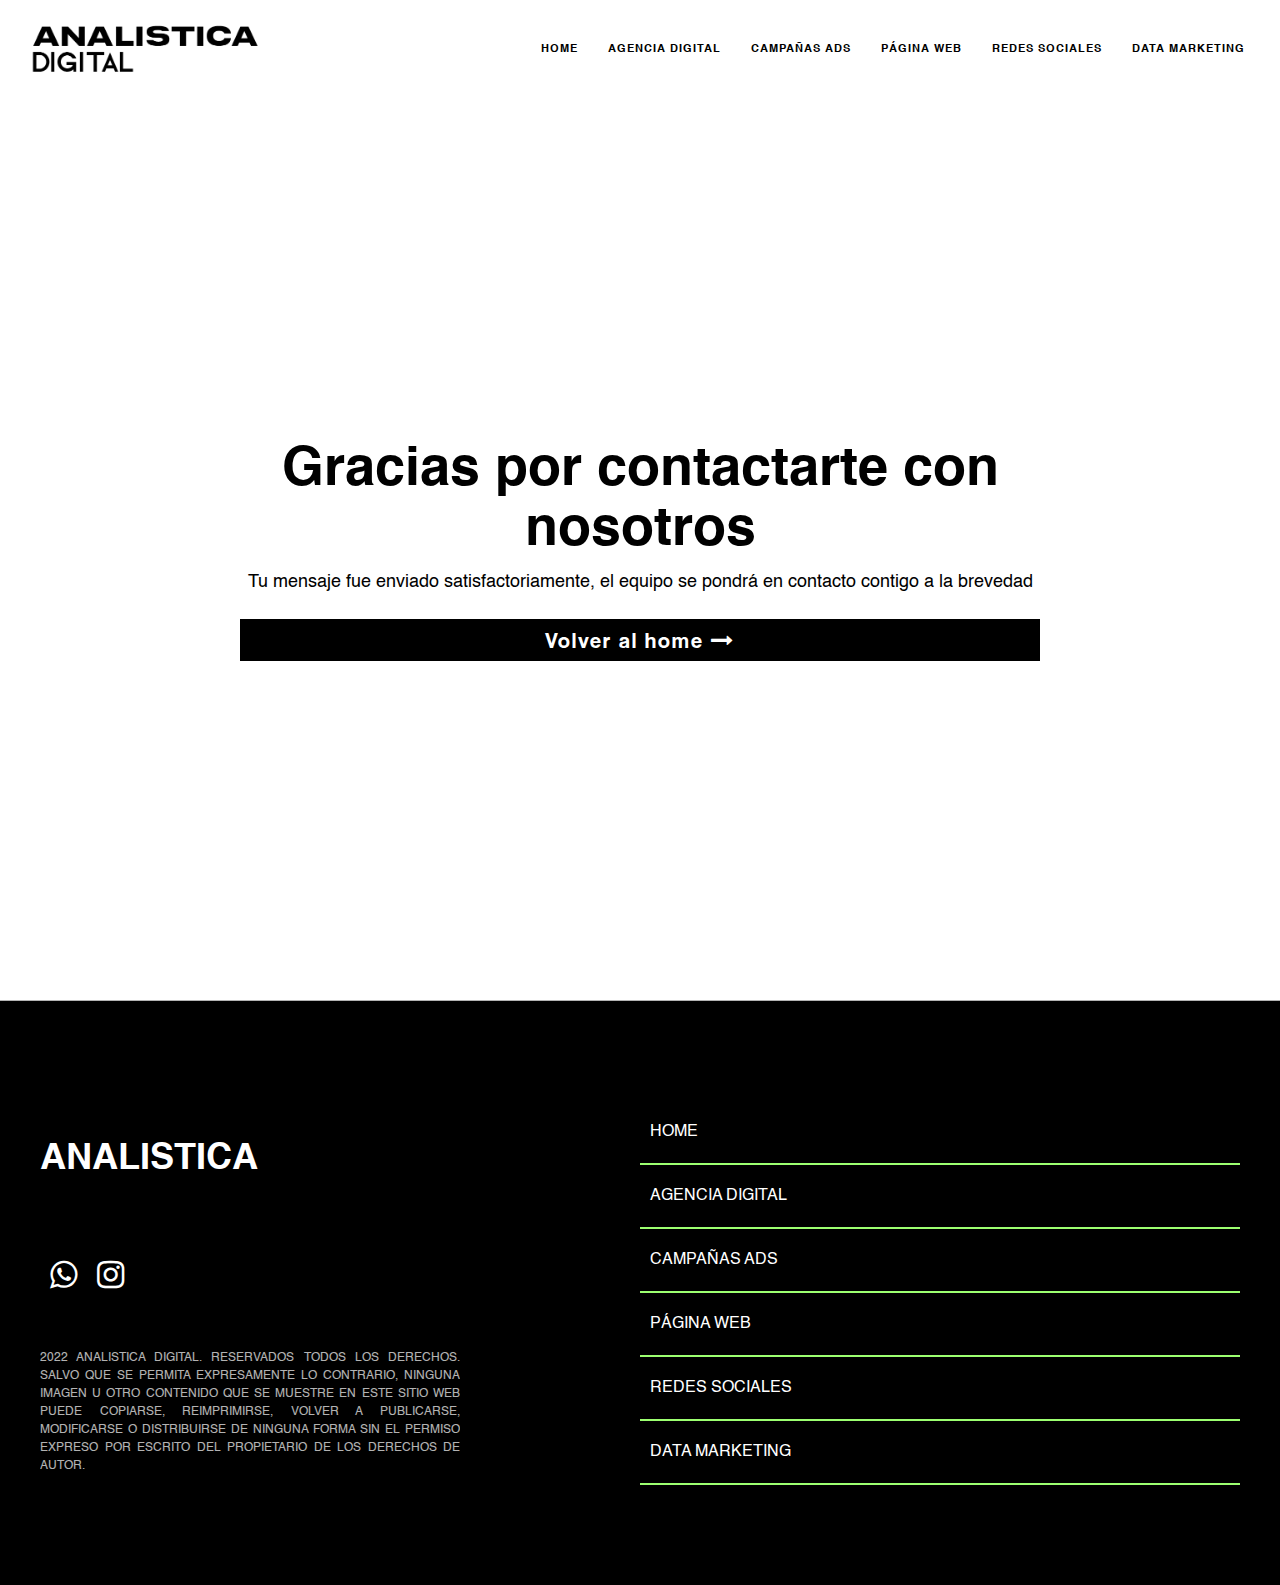
==== commit a48122b9: "fix" ====
--- a/send.html
+++ b/send.html
@@ -5,9 +5,9 @@
     <meta charset="UTF-8">
     <link href="img/favicon.png" rel="shortcut icon">
     <meta name="viewport" content="width=device-width, initial-scale=1, maximum-scale=1">
-    <link href="css/main.css?v=99985" rel="stylesheet" type="text/css">
+    <link href="css/main.css?v=60097" rel="stylesheet" type="text/css">
     <link href="https://api.mapbox.com/mapbox-gl-js/v1.4.1/mapbox-gl.css" rel="stylesheet">
-    <script src="js/main.js?v=99985" type="text/javascript"></script>
+    <script src="js/main.js?v=60097" type="text/javascript"></script>
     <script src="https://api.mapbox.com/mapbox-gl-js/v1.4.1/mapbox-gl.js"></script>
     <!-- Meta tags facebook-->
     <meta property="og:title" content="#">
@@ -23,14 +23,55 @@
     <link href="https://fonts.googleapis.com/css2?family=Sarabun:ital,wght@0,300;0,400;0,500;0,700;1,300&amp;display=swap" rel="stylesheet">
   </head>
   <body>
+    <header>
+      <div class="header__primary">
+        <div class="header__wrap">
+          <div class="header__inner">
+            <div class="header__logo"><a href="index.html"><img src="img/icons/logo-analistica-digital.png"></a></div>
+            <div class="header__nav">
+              <div class="header__nav__bg"></div>
+              <div class="header__nav__nav">
+                <div class="header__nav__bar">
+                  <div class="header__nav__close">
+                    <div></div>
+                    <div></div>
+                  </div>
+                </div>
+                <div class="header__nav__back">
+                  <div></div>
+                  <div></div>
+                  <div></div>
+                </div>
+                <nav>
+                  <ul>
+                    <li><a href="index.html">Home</a></li>
+                    <li><a data-goto=".section--media--1">Agencia Digital</a></li>
+                    <li><a data-goto=".section--media--2">Campañas ADS</a></li>
+                    <li><a data-goto=".section--media--3">Página web</a></li>
+                    <li class="li-max"><a data-goto=".section--media--4">Redes Sociales</a></li>
+                    <li><a data-goto=".section--media--5">Data Marketing</a></li>
+                  </ul>
+                </nav>
+              </div>
+            </div>
+            <div class="header__right">
+              <div class="header__item header__item--ham">
+                <div class="header__ham"><span></span><span></span><span></span></div>
+              </div>
+            </div>
+          </div>
+        </div>
+      </div>
+    </header>
     <div id="sections">
       <section class="section--main section--main--thanks">
         <div class="section__bg"> 
           <div class="bg"><img src="img/uploads/13.jpeg"></div>
         </div>
-        <div class="section__wrap section__wrap--main">
+        <div class="section__wrap section__wrap--main section--sm">
           <div class="section__body dscroll"> 
-            <h1 class="section__title">Gracias por contactarte con nosotros</h1><a href="index.html" class="btn">Volver al home <span class="fa fa-long-arrow-right"></span></a>
+            <h1 class="section__title">Gracias por contactarte con nosotros</h1>
+            <p class="section__description">Tu mensaje fue enviado satisfactoriamente, el equipo se pondrá en contacto contigo a la brevedad</p><a href="index.html" class="btn">Volver al home <span class="fa fa-long-arrow-right"></span></a>
           </div>
         </div>
       </section>
@@ -42,19 +83,19 @@
             <div class="footer__logo"> <a href="#">Analistica
                 <!--img(src="img/icons/logo-analistica.svg") --></a></div>
             <div class="footer__socials"> 
-              <div class="footer__social"> <a href="#"><span class="fa fa-linkedin"></span></a></div>
-              <div class="footer__social"> <a href="#"><span class="fa fa-instagram"></span></a></div>
+              <div class="footer__social"> <a href="https://api.whatsapp.com/send?phone=56976498078" target="_blank"><span class="fa fa-whatsapp"></span></a></div>
+              <div class="footer__social"> <a href="https://www.instagram.com/analisticadigital/" target="_blank"><span class="fa fa-instagram"></span></a></div>
             </div>
-            <p class="footer__description">2021 ANALISTICA. Reservados todos los derechos. Salvo que se permita expresamente lo contrario, ninguna imagen u otro contenido que se muestre en este sitio web puede copiarse, reimprimirse, volver a publicarse, modificarse o distribuirse de ninguna forma sin el permiso expreso por escrito del propietario de los derechos de autor.</p>
+            <p class="footer__description">2022 ANALISTICA DIGITAL. Reservados todos los derechos. Salvo que se permita expresamente lo contrario, ninguna imagen u otro contenido que se muestre en este sitio web puede copiarse, reimprimirse, volver a publicarse, modificarse o distribuirse de ninguna forma sin el permiso expreso por escrito del propietario de los derechos de autor.</p>
           </div>
           <div class="footer__links"> 
-            <ul> 
+            <ul>
               <li><a href="index.html">Home</a></li>
-              <li><a href="base-standar.html">Bases estándar</a></li>
-              <li><a href="bases-personalizadas.html">Bases personalizadas</a></li>
-              <li><a href="investigacion-proyectos.html">Investigación y proyectos</a></li>
-              <li class="li-max"><a href="datos-marketing.html">Servicios de datos y marketing</a></li>
-              <li><a href="contact.html">Contacto</a></li>
+              <li><a data-goto=".section--media--1">Agencia Digital</a></li>
+              <li><a data-goto=".section--media--2">Campañas ADS</a></li>
+              <li><a data-goto=".section--media--3">Página web</a></li>
+              <li class="li-max"><a data-goto=".section--media--4">Redes Sociales</a></li>
+              <li><a data-goto=".section--media--5">Data Marketing</a></li>
             </ul>
           </div>
         </div>
--- a/css/main.css
+++ b/css/main.css
@@ -1,4 +1,4 @@
-.clearfix:after,.clearfix:before{content:" ";display:table}.clearfix:after{clear:both}.pull-right{float:right!important}.pull-left{float:left!important}.hide{display:none!important}.show{display:block!important}.invisible{visibility:hidden}.hidden{display:none!important}.affix{position:fixed}*,body{margin:0}*{padding:0;border:0;outline:0;-moz-box-sizing:border-box;box-sizing:border-box}html{min-height:100%;position:relative}body{-webkit-font-smoothing:antialiased;background:#fff}body,button{font-family:'Helvetica',sans-serif;font-size:16px;line-height:22px}body,button,input,select,textarea{color:#000}a,button,input,select,textarea{transition:.2s ease}a{color:#9cff70;text-decoration:none}a.a-classic{text-decoration:underline}a:hover,button:hover,input[type=checkbox]:hover,input[type=radio]:hover,label:hover,select:hover{cursor:pointer}.h1,.h2,.h3,.h4,.h5,h1,h2,h3,h4,h5{margin-bottom:10px;font-family:'Helvetica',sans-serif;font-weight:500}.cols>div,p{margin-bottom:10px}.h1,h1{font-size:38px;line-height:42px}@media (min-width:960px){.h1,h1{font-size:54px;line-height:60px}}.h2,h2{font-size:30px;line-height:33px}@media (min-width:720px){.h2,h2{font-size:38px;line-height:42px}}.h3,h3{font-size:22px;line-height:25px}@media (min-width:480px){.h3,h3{font-size:30px;line-height:33px}}.h4,h4{font-size:18px;line-height:25px}@media (min-width:480px){.h4,h4{font-size:22px;line-height:25px}}.h5,h5{font-size:14px;line-height:16px}ol,ul{list-style-type:none}img{width:auto;height:auto;margin:0 auto}img,svg{display:block;max-width:100%}.col-lg-1,.col-lg-10,.col-lg-11,.col-lg-12,.col-lg-2,.col-lg-3,.col-lg-4,.col-lg-5,.col-lg-6,.col-lg-7,.col-lg-8,.col-lg-9,.col-md-1,.col-md-10,.col-md-11,.col-md-12,.col-md-2,.col-md-3,.col-md-4,.col-md-5,.col-md-6,.col-md-7,.col-md-8,.col-md-9,.col-sm-1,.col-sm-10,.col-sm-11,.col-sm-12,.col-sm-2,.col-sm-3,.col-sm-4,.col-sm-5,.col-sm-6,.col-sm-7,.col-sm-8,.col-sm-9,.col-xs-1,.col-xs-10,.col-xs-11,.col-xs-12,.col-xs-2,.col-xs-3,.col-xs-4,.col-xs-5,.col-xs-6,.col-xs-7,.col-xs-8,.col-xs-9{position:relative;min-height:1px;padding-left:5px;padding-right:5px}.cols,.row{margin-left:-5px;margin-right:-5px}.row:after,.row:before{content:" ";display:table}.row:after{clear:both}.cols.cols-gutter-0:after,.cols.cols-gutter-0:before,.cols:after,.cols:before{content:" ";display:table}.cols.cols-gutter-0:after,.cols:after{clear:both}.cols>div{-moz-box-sizing:border-box;box-sizing:border-box}.cols:last-child{margin-bottom:-10px}.cols.cols-gutter-0,.cols.cols-gutter-1,.cols.cols-gutter-buttons{margin-left:0;margin-right:0}.cols.cols-gutter-0 .section__flex>div{padding-left:0;padding-right:0;margin-bottom:0}.cols.cols-gutter-0 .section__flex:last-child,.cols.cols-gutter-1>div:last-child{margin-bottom:0}.cols.cols-gutter-1:after,.cols.cols-gutter-1:before{content:" ";display:table}.cols.cols-gutter-1:after{clear:both}.cols.cols-gutter-1>div{padding-left:0;padding-right:0;margin-bottom:5px}@media (min-width:960px){.cols.cols-gutter-1>div{padding-left:5px;padding-right:5px;margin-bottom:5px}.cols.cols-gutter-1>div:last-child{margin-bottom:5px}}.cols.cols-gutter-buttons:after,.cols.cols-gutter-buttons:before{content:" ";display:table}.cols.cols-gutter-buttons:after{clear:both}.cols.cols-gutter-buttons>div{padding-left:0;padding-right:4px;margin-bottom:10px}.cols.cols-gutter-buttons>div:last-child{padding-right:0}@media (min-width:960px){.cols.cols-gutter-2{margin-left:-10px;margin-right:-10px}.cols.cols-gutter-2:after,.cols.cols-gutter-2:before{content:" ";display:table}.cols.cols-gutter-2:after{clear:both}.cols.cols-gutter-2>div{padding-left:10px;padding-right:10px;margin-bottom:20px}.cols.cols-gutter-2:last-child{margin-bottom:-20px}}@media (max-width:960px){.cols.cols-scroll{overflow:auto;-webkit-overflow-scrolling:touch;white-space:nowrap;margin:0 -20px -20px;padding:0 20px 20px}.cols.cols-scroll>div{display:inline-block;vertical-align:top;width:320px;white-space:normal;margin:0;padding:0 10px 0 0}.cols.cols-scroll>div:last-child{margin-right:15px}.cols.cols-gutter-min{margin-left:0;margin-right:0}.cols.cols-gutter-min:after,.cols.cols-gutter-min:before{content:" ";display:table}.cols.cols-gutter-min:after{clear:both}.cols.cols-gutter-min>div{padding-left:5px;padding-right:5px;margin-bottom:10px}.cols.cols-gutter-min:last-child{margin-bottom:10px}}@media (max-width:1200px){.cols.cols-scroll-limit{overflow:auto;-webkit-overflow-scrolling:touch;white-space:nowrap;margin:0 -20px -20px;padding:0 20px 20px}.cols.cols-scroll-limit>div{display:inline-block;vertical-align:top;width:300px;white-space:normal;margin:0;padding:0 10px 0 0}.cols.cols-scroll-limit>div:last-child{margin-right:15px}.cols.cols-gutter-min{margin-left:0;margin-right:0}.cols.cols-gutter-min:after,.cols.cols-gutter-min:before{content:" ";display:table}.cols.cols-gutter-min:after{clear:both}.cols.cols-gutter-min>div{padding-left:5px;padding-right:5px;margin-bottom:10px}.cols.cols-gutter-min:last-child{margin-bottom:10px}}@media (max-width:960px) and (min-width:960px){.cols.cols-scroll{margin-right:-40px}}@media (max-width:1200px) and (min-width:720px){.cols.cols-scroll-limit{margin-right:-40px}}.col-xs-1,.col-xs-10,.col-xs-11,.col-xs-12,.col-xs-2,.col-xs-3,.col-xs-4,.col-xs-5,.col-xs-6,.col-xs-7,.col-xs-8,.col-xs-9{float:left}.col-xs-12{width:100%}.col-xs-11{width:91.66666666666666%}.col-xs-10{width:83.33333333333334%}.col-xs-9{width:75%}.col-xs-8{width:66.66666666666666%}.col-xs-7{width:58.333333333333336%}.col-xs-6{width:50%}.col-xs-5{width:41.66666666666667%}.col-xs-4{width:33.33333333333333%}.col-xs-3{width:25%}.col-xs-2{width:16.666666666666664%}.col-xs-1{width:8.333333333333332%}.col-xs-pull-12{right:100%}.col-xs-pull-11{right:91.66666666666666%}.col-xs-pull-10{right:83.33333333333334%}.col-xs-pull-9{right:75%}.col-xs-pull-8{right:66.66666666666666%}.col-xs-pull-7{right:58.333333333333336%}.col-xs-pull-6{right:50%}.col-xs-pull-5{right:41.66666666666667%}.col-xs-pull-4{right:33.33333333333333%}.col-xs-pull-3{right:25%}.col-xs-pull-2{right:16.666666666666664%}.col-xs-pull-1{right:8.333333333333332%}.col-xs-pull-0{right:auto}.col-xs-push-12{left:100%}.col-xs-push-11{left:91.66666666666666%}.col-xs-push-10{left:83.33333333333334%}.col-xs-push-9{left:75%}.col-xs-push-8{left:66.66666666666666%}.col-xs-push-7{left:58.333333333333336%}.col-xs-push-6{left:50%}.col-xs-push-5{left:41.66666666666667%}.col-xs-push-4{left:33.33333333333333%}.col-xs-push-3{left:25%}.col-xs-push-2{left:16.666666666666664%}.col-xs-push-1{left:8.333333333333332%}.col-xs-push-0{left:auto}.col-xs-offset-12{margin-left:100%}.col-xs-offset-11{margin-left:91.66666666666666%}.col-xs-offset-10{margin-left:83.33333333333334%}.col-xs-offset-9{margin-left:75%}.col-xs-offset-8{margin-left:66.66666666666666%}.col-xs-offset-7{margin-left:58.333333333333336%}.col-xs-offset-6{margin-left:50%}.col-xs-offset-5{margin-left:41.66666666666667%}.col-xs-offset-4{margin-left:33.33333333333333%}.col-xs-offset-3{margin-left:25%}.col-xs-offset-2{margin-left:16.666666666666664%}.col-xs-offset-1{margin-left:8.333333333333332%}.col-xs-offset-0{margin-left:0}@media (min-width:480px){.col-sm-1,.col-sm-10,.col-sm-11,.col-sm-12,.col-sm-2,.col-sm-3,.col-sm-4,.col-sm-5,.col-sm-6,.col-sm-7,.col-sm-8,.col-sm-9{float:left}.col-sm-12{width:100%}.col-sm-11{width:91.66666666666666%}.col-sm-10{width:83.33333333333334%}.col-sm-9{width:75%}.col-sm-8{width:66.66666666666666%}.col-sm-7{width:58.333333333333336%}.col-sm-6{width:50%}.col-sm-5{width:41.66666666666667%}.col-sm-4{width:33.33333333333333%}.col-sm-3{width:25%}.col-sm-2{width:16.666666666666664%}.col-sm-1{width:8.333333333333332%}.col-sm-pull-12{right:100%}.col-sm-pull-11{right:91.66666666666666%}.col-sm-pull-10{right:83.33333333333334%}.col-sm-pull-9{right:75%}.col-sm-pull-8{right:66.66666666666666%}.col-sm-pull-7{right:58.333333333333336%}.col-sm-pull-6{right:50%}.col-sm-pull-5{right:41.66666666666667%}.col-sm-pull-4{right:33.33333333333333%}.col-sm-pull-3{right:25%}.col-sm-pull-2{right:16.666666666666664%}.col-sm-pull-1{right:8.333333333333332%}.col-sm-pull-0{right:auto}.col-sm-push-12{left:100%}.col-sm-push-11{left:91.66666666666666%}.col-sm-push-10{left:83.33333333333334%}.col-sm-push-9{left:75%}.col-sm-push-8{left:66.66666666666666%}.col-sm-push-7{left:58.333333333333336%}.col-sm-push-6{left:50%}.col-sm-push-5{left:41.66666666666667%}.col-sm-push-4{left:33.33333333333333%}.col-sm-push-3{left:25%}.col-sm-push-2{left:16.666666666666664%}.col-sm-push-1{left:8.333333333333332%}.col-sm-push-0{left:auto}.col-sm-offset-12{margin-left:100%}.col-sm-offset-11{margin-left:91.66666666666666%}.col-sm-offset-10{margin-left:83.33333333333334%}.col-sm-offset-9{margin-left:75%}.col-sm-offset-8{margin-left:66.66666666666666%}.col-sm-offset-7{margin-left:58.333333333333336%}.col-sm-offset-6{margin-left:50%}.col-sm-offset-5{margin-left:41.66666666666667%}.col-sm-offset-4{margin-left:33.33333333333333%}.col-sm-offset-3{margin-left:25%}.col-sm-offset-2{margin-left:16.666666666666664%}.col-sm-offset-1{margin-left:8.333333333333332%}.col-sm-offset-0{margin-left:0}}@media (min-width:720px){.col-md-1,.col-md-10,.col-md-11,.col-md-12,.col-md-2,.col-md-3,.col-md-4,.col-md-5,.col-md-6,.col-md-7,.col-md-8,.col-md-9{float:left}.col-md-12{width:100%}.col-md-11{width:91.66666666666666%}.col-md-10{width:83.33333333333334%}.col-md-9{width:75%}.col-md-8{width:66.66666666666666%}.col-md-7{width:58.333333333333336%}.col-md-6{width:50%}.col-md-5{width:41.66666666666667%}.col-md-4{width:33.33333333333333%}.col-md-3{width:25%}.col-md-2{width:16.666666666666664%}.col-md-1{width:8.333333333333332%}.col-md-pull-12{right:100%}.col-md-pull-11{right:91.66666666666666%}.col-md-pull-10{right:83.33333333333334%}.col-md-pull-9{right:75%}.col-md-pull-8{right:66.66666666666666%}.col-md-pull-7{right:58.333333333333336%}.col-md-pull-6{right:50%}.col-md-pull-5{right:41.66666666666667%}.col-md-pull-4{right:33.33333333333333%}.col-md-pull-3{right:25%}.col-md-pull-2{right:16.666666666666664%}.col-md-pull-1{right:8.333333333333332%}.col-md-pull-0{right:auto}.col-md-push-12{left:100%}.col-md-push-11{left:91.66666666666666%}.col-md-push-10{left:83.33333333333334%}.col-md-push-9{left:75%}.col-md-push-8{left:66.66666666666666%}.col-md-push-7{left:58.333333333333336%}.col-md-push-6{left:50%}.col-md-push-5{left:41.66666666666667%}.col-md-push-4{left:33.33333333333333%}.col-md-push-3{left:25%}.col-md-push-2{left:16.666666666666664%}.col-md-push-1{left:8.333333333333332%}.col-md-push-0{left:auto}.col-md-offset-12{margin-left:100%}.col-md-offset-11{margin-left:91.66666666666666%}.col-md-offset-10{margin-left:83.33333333333334%}.col-md-offset-9{margin-left:75%}.col-md-offset-8{margin-left:66.66666666666666%}.col-md-offset-7{margin-left:58.333333333333336%}.col-md-offset-6{margin-left:50%}.col-md-offset-5{margin-left:41.66666666666667%}.col-md-offset-4{margin-left:33.33333333333333%}.col-md-offset-3{margin-left:25%}.col-md-offset-2{margin-left:16.666666666666664%}.col-md-offset-1{margin-left:8.333333333333332%}.col-md-offset-0{margin-left:0}}@media (min-width:960px){.col-lg-1,.col-lg-10,.col-lg-11,.col-lg-12,.col-lg-2,.col-lg-3,.col-lg-4,.col-lg-5,.col-lg-6,.col-lg-7,.col-lg-8,.col-lg-9{float:left}.col-lg-12{width:100%}.col-lg-11{width:91.66666666666666%}.col-lg-10{width:83.33333333333334%}.col-lg-9{width:75%}.col-lg-8{width:66.66666666666666%}.col-lg-7{width:58.333333333333336%}.col-lg-6{width:50%}.col-lg-5{width:41.66666666666667%}.col-lg-4{width:33.33333333333333%}.col-lg-3{width:25%}.col-lg-2{width:16.666666666666664%}.col-lg-1{width:8.333333333333332%}.col-lg-pull-12{right:100%}.col-lg-pull-11{right:91.66666666666666%}.col-lg-pull-10{right:83.33333333333334%}.col-lg-pull-9{right:75%}.col-lg-pull-8{right:66.66666666666666%}.col-lg-pull-7{right:58.333333333333336%}.col-lg-pull-6{right:50%}.col-lg-pull-5{right:41.66666666666667%}.col-lg-pull-4{right:33.33333333333333%}.col-lg-pull-3{right:25%}.col-lg-pull-2{right:16.666666666666664%}.col-lg-pull-1{right:8.333333333333332%}.col-lg-pull-0{right:auto}.col-lg-push-12{left:100%}.col-lg-push-11{left:91.66666666666666%}.col-lg-push-10{left:83.33333333333334%}.col-lg-push-9{left:75%}.col-lg-push-8{left:66.66666666666666%}.col-lg-push-7{left:58.333333333333336%}.col-lg-push-6{left:50%}.col-lg-push-5{left:41.66666666666667%}.col-lg-push-4{left:33.33333333333333%}.col-lg-push-3{left:25%}.col-lg-push-2{left:16.666666666666664%}.col-lg-push-1{left:8.333333333333332%}.col-lg-push-0{left:auto}.col-lg-offset-12{margin-left:100%}.col-lg-offset-11{margin-left:91.66666666666666%}.col-lg-offset-10{margin-left:83.33333333333334%}.col-lg-offset-9{margin-left:75%}.col-lg-offset-8{margin-left:66.66666666666666%}.col-lg-offset-7{margin-left:58.333333333333336%}.col-lg-offset-6{margin-left:50%}.col-lg-offset-5{margin-left:41.66666666666667%}.col-lg-offset-4{margin-left:33.33333333333333%}.col-lg-offset-3{margin-left:25%}.col-lg-offset-2{margin-left:16.666666666666664%}.col-lg-offset-1{margin-left:8.333333333333332%}.col-lg-offset-0{margin-left:0}}@-webkit-keyframes fadeIn{0%{opacity:0}}@keyframes fadeIn{0%{opacity:0}}@-webkit-keyframes fadeOut{to{opacity:0}}@keyframes fadeOut{to{opacity:0}}@-webkit-keyframes slideUp{0%{-webkit-transform:translateY(100%);transform:translateY(100%)}}@keyframes slideUp{0%{-webkit-transform:translateY(100%);transform:translateY(100%)}}@-webkit-keyframes slideFadeUp{0%{-webkit-transform:translateY(20px);transform:translateY(20px);opacity:0}}@keyframes slideFadeUp{0%{-webkit-transform:translateY(20px);transform:translateY(20px);opacity:0}}@-webkit-keyframes slideUpOut{to{-webkit-transform:translateY(-100%);transform:translateY(-100%)}}@keyframes slideUpOut{to{-webkit-transform:translateY(-100%);transform:translateY(-100%)}}@-webkit-keyframes slideDown{0%{-webkit-transform:translateY(-100%);transform:translateY(-100%)}}@keyframes slideDown{0%{-webkit-transform:translateY(-100%);transform:translateY(-100%)}}@-webkit-keyframes slideFadeDown{0%{-webkit-transform:translateY(-20px);transform:translateY(-20px);opacity:0}}@keyframes slideFadeDown{0%{-webkit-transform:translateY(-20px);transform:translateY(-20px);opacity:0}}@-webkit-keyframes slideDownOut{to{-webkit-transform:translateY(100%);transform:translateY(100%)}}@keyframes slideDownOut{to{-webkit-transform:translateY(100%);transform:translateY(100%)}}@-webkit-keyframes slideLeft{0%{-webkit-transform:translateX(100%);transform:translateX(100%)}}@keyframes slideLeft{0%{-webkit-transform:translateX(100%);transform:translateX(100%)}}@-webkit-keyframes slideFadeLeft{0%{-webkit-transform:translateX(20px);transform:translateX(20px);opacity:0}}@keyframes slideFadeLeft{0%{-webkit-transform:translateX(20px);transform:translateX(20px);opacity:0}}@-webkit-keyframes slideLeftOut{to{-webkit-transform:translateX(-100%);transform:translateX(-100%)}}@keyframes slideLeftOut{to{-webkit-transform:translateX(-100%);transform:translateX(-100%)}}@-webkit-keyframes slideRight{0%{-webkit-transform:translateX(-100%);transform:translateX(-100%)}}@keyframes slideRight{0%{-webkit-transform:translateX(-100%);transform:translateX(-100%)}}@-webkit-keyframes slideFadeRight{0%{-webkit-transform:translateX(-20px);transform:translateX(-20px);opacity:0}}@keyframes slideFadeRight{0%{-webkit-transform:translateX(-20px);transform:translateX(-20px);opacity:0}}@-webkit-keyframes slideRightOut{to{-webkit-transform:translateX(100%);transform:translateX(100%)}}@keyframes slideRightOut{to{-webkit-transform:translateX(100%);transform:translateX(100%)}}@-webkit-keyframes scaleIn{0%{-webkit-transform:scale(0);transform:scale(0)}}@keyframes scaleIn{0%{-webkit-transform:scale(0);transform:scale(0)}}@-webkit-keyframes scaleFadeIn{0%{-webkit-transform:scale(1.5);transform:scale(1.5)}}@keyframes scaleFadeIn{0%{-webkit-transform:scale(1.5);transform:scale(1.5)}}@-webkit-keyframes scaleOut{to{-webkit-transform:scale(0);transform:scale(0)}}@keyframes scaleOut{to{-webkit-transform:scale(0);transform:scale(0)}}@-webkit-keyframes scaleFadeOut{to{-webkit-transform:scale(.8);transform:scale(.8);opacity:0}}@keyframes scaleFadeOut{to{-webkit-transform:scale(.8);transform:scale(.8);opacity:0}}@-webkit-keyframes translateBg{0%{-webkit-transform:translateY(-10%);transform:translateY(-10%)}}@keyframes translateBg{0%{-webkit-transform:translateY(-10%);transform:translateY(-10%)}}@-webkit-keyframes heightMd{0%{max-height:0;overflow:hidden}to{max-height:500px;overflow:hidden}}@keyframes heightMd{0%{max-height:0;overflow:hidden}to{max-height:500px;overflow:hidden}}@-webkit-keyframes bgIn{0%{-webkit-transform:translateY(-10%);transform:translateY(-10%)}}@keyframes bgIn{0%{-webkit-transform:translateY(-10%);transform:translateY(-10%)}}article{position:relative;overflow:hidden;color:#000}article a:after,article.article--people:after{content:"";position:absolute;top:0;left:0;width:100%;height:100%}article .article__title{margin-bottom:10px;font-weight:700}article .article__description{font-size:14px;line-height:18px;font-weight:300}@media (min-width:720px){article .article__description{font-size:16px;line-height:22px}}article.article--feature{background-color:#fff;border-bottom:20px solid #9cff70;min-height:250px;margin:0 10px}@media (min-width:720px){article.article--feature{min-height:300px}}article.article--client,article.article--feature .article__body{display:-ms-flexbox;display:flex;-ms-flex-pack:center;justify-content:center}article.article--feature .article__body{padding:10px;-ms-flex-direction:column;flex-direction:column;min-height:250px}@media (min-width:720px){article.article--feature .article__body{padding:20px;max-width:80%;min-height:300px}}article.article--feature .article__body .article__title{text-transform:uppercase;font-weight:700;font-size:14px;line-height:16px}@media (min-width:720px){article.article--feature .article__body .article__title{font-size:22px;line-height:25px}}@media (min-width:720px) and (min-width:480px){article.article--feature .article__body .article__title{font-size:30px;line-height:33px}}article.article--feature .article__body .article__number{font-size:48px;line-height:56px;display:block;margin-bottom:20px}article.article--feature .article__body .article__description{font-size:14px;line-height:18px}@media (min-width:720px){article.article--feature .article__body .article__description{font-size:18px;line-height:22px}}article.article--client{background-color:#fff;min-height:120px;-ms-flex-align:center;align-items:center}@media (min-width:720px){article.article--client{min-height:150px}}article.article--client .article__img img{height:120px}@media (min-width:720px){article.article--client .article__img img{height:150px}}article.article--people{min-height:500px}@media (min-width:720px){article.article--people{min-height:500px}}article.article--people:after{background:#000;background:linear-gradient(0deg,#000,transparent);height:30%;top:initial;bottom:0}article.article--people:hover .article__hover{opacity:1}article.article--people .article__plus{position:absolute;top:10px;left:20px;z-index:3}article.article--people .article__plus span{color:#fff;font-size:24px;line-height:28px}article.article--people .article__bg .bg{transition:.3s}article.article--people .article__bg .bg:hover{-webkit-transform:scale(1.05);transform:scale(1.05)}article.article--people .article__body{padding:20px;position:absolute;bottom:0;left:0;width:100%;color:#fff;z-index:2}article.article--people .article__hover{position:absolute;top:0;left:0;width:100%;height:100%;background-color:#fff;padding:20px;z-index:5;display:-ms-flexbox;display:flex;-ms-flex-direction:column;flex-direction:column;-ms-flex-pack:center;justify-content:center;opacity:0;border-bottom:5px solid #9cff70;transition:.3s}article.article--people .article__hover .article__description{font-size:14px;line-height:18px}article.article--people .article__hover .article__lists .article__list{margin-bottom:5px}article.article--people .article__hover .article__lists .article__list span{margin-left:10px;font-weight:700}article.article--swipper{background-color:transparent;margin:20px}article.article--swipper .article__body{padding:20px 0;color:#fff}.bg,.btn{display:block;width:100%}.bg{top:0;left:0;height:100%;background:center center no-repeat;background-size:cover;opacity:0;position:absolute}.bg.bg-loaded{-webkit-animation:fadeIn 1s ease both;animation:fadeIn 1s ease both;opacity:1}.bg img{display:none}.btn{position:relative;padding:5px 20px;background-color:#000;color:#fff;font-weight:700;font-family:'Coolvetica',sans-serif;letter-spacing:2px;font-size:22px;line-height:28px;text-align:center;border:2px solid #000}.btn:hover{background-color:#fff;color:#000}.dscroll{opacity:0;-webkit-animation:none;animation:none;transition:none}.dscroll.dscroll--in{-webkit-animation:slideFadeUp .8s ease-out backwards;animation:slideFadeUp .8s ease-out backwards;opacity:1}.dscroll.dscroll--in>*{-webkit-animation:slideFadeUp .5s ease backwards;animation:slideFadeUp .5s ease backwards}.dscroll.dscroll--in>:nth-child(1){-webkit-animation-delay:.2s;animation-delay:.2s}.dscroll.dscroll--in>:nth-child(2){-webkit-animation-delay:.4s;animation-delay:.4s}.dscroll.dscroll--in>:nth-child(3){-webkit-animation-delay:.6s;animation-delay:.6s}.dscroll.dscroll--in>:nth-child(4){-webkit-animation-delay:.8s;animation-delay:.8s}.dscroll.dscroll--in>:nth-child(5){-webkit-animation-delay:1s;animation-delay:1s}.dscroll.dscroll--in>:nth-child(6){-webkit-animation-delay:1.2s;animation-delay:1.2s}.faq{radius:rad;overflow:hidden;text-align:left}.faq .faq__item{background:#f2f2f2;position:relative;border-radius:2px;overflow:hidden;color:#000;margin-bottom:10px;border:1px solid rgba(255,255,255,.05)}.faq .faq__item.faq__open .faq__question .fa-angle-down{-webkit-transform:rotate(180deg);transform:rotate(180deg)}.faq .faq__item .faq__icon,header .header__nav .header__socials .header__item{display:inline-block}.faq .faq__item .faq__icon img,header.header--color .header__ham img,header.header--color--static .header__ham img,header.header--hover .header__ham img,header.header--static .header__ham img{width:30px}.faq .faq__question{margin-bottom:0;padding:15px 20px;transition:.5s;font-size:18px;line-height:25px;font-weight:500;width:100%}@media (min-width:480px){.faq .faq__question{font-size:22px;line-height:25px}}@media (min-width:720px){.faq .faq__question{padding:20px 30px;font-size:22px;line-height:25px}}.faq .faq__question .fa{transition:.5s;color:#000;margin-left:10px}.faq .faq__question .fa-angle-down{float:right}.faq .faq__question:hover{cursor:pointer}@media (min-width:720px) and (min-width:480px){.faq .faq__question{font-size:30px;line-height:33px}}.faq .faq__answer{padding:0 20px 20px;border-top:1px solid rgba(0,0,0,.1);background-color:#fff}@media (min-width:720px){.faq .faq__answer{padding:25px 30px}}.faq .faq__answer li{font-weight:500;margin-bottom:20px;opacity:.8}@media (min-width:720px){.faq .faq__answer li{line-height:26px;font-size:18px}}@font-face{font-family:'Helvetica';src:url(../fonts/Helvetica-light) format('opentype');font-weight:300;font-style:normal}@font-face{font-family:'Helvetica';src:url(../fonts/Helvetica.ttf) format('opentype');font-weight:500;font-style:normal}@font-face{font-family:'Helvetica';src:url(../fonts/Helvetica-Bold.ttf) format('opentype');font-weight:700;font-style:bold}@font-face{font-family:'Coolvetica';src:url(../fonts/Coolvetica.otf) format('opentype');font-weight:700;font-style:bold}@font-face{font-family:'Styrene';src:url(../fonts/StyreneAWeb-Bold.ttf) format('opentype');font-weight:700;font-style:bold}footer{text-align:justify;background-color:#000;color:#fff}@media (min-width:480px){footer{text-align:justify}}footer .footer__wrap{position:relative;max-width:1600px;margin:0 auto;padding:60px 40px;border-top:1px solid rgba(255,255,255,.7)}@media (min-width:720px){footer .footer__wrap{padding:100px 40px}}footer .footer__logo{margin-bottom:20px}footer .footer__logo a{color:#fff;font-weight:700;text-transform:uppercase;font-size:36px;line-height:48px}footer .footer__flex{display:-ms-flexbox;display:flex;-ms-flex-direction:column;flex-direction:column;-ms-flex-align:end;align-items:flex-end;-ms-flex-pack:justify;justify-content:space-between}@media (min-width:720px){footer .footer__flex{-ms-flex-direction:row;flex-direction:row}}footer .footer__content{display:-ms-flexbox;display:flex;-ms-flex-direction:column;flex-direction:column;-ms-flex-pack:justify;justify-content:space-between;height:100%}@media (min-width:720px){footer .footer__content{min-height:350px}}footer .footer__content,footer .footer__links{width:100%}@media (min-width:720px){footer .footer__content,footer .footer__links{width:50%}}footer .footer__content .footer__description,footer .footer__links .footer__description{opacity:.7;font-size:12px;line-height:18px;text-transform:uppercase}@media (min-width:720px){footer .footer__content .footer__description,footer .footer__links .footer__description{max-width:70%}}footer .footer__links ul li{border-bottom:2px solid #9cff70}footer .footer__links ul li a{display:block;padding:20px 10px;color:#fff;text-transform:uppercase}footer .footer__socials{display:-ms-flexbox;display:flex}footer .footer__socials .footer__social{padding:5px 10px}footer .footer__socials .footer__social a{color:#fff;font-size:32px;transition:.3s}.form__element .form__link a strong,footer .footer__socials .footer__social a:hover{color:#9cff70}.form,footer,form{position:relative}input,textarea{display:block}input,select,textarea{width:100%;padding:20px 10px;vertical-align:top;background:0 0;-moz-box-sizing:border-box;box-sizing:border-box;-webkit-appearance:none;appearance:none;font-weight:100;font-size:18px;line-height:24px;font-family:'Coolvetica',sans-serif}input:focus,select:focus,textarea:focus{border-color:color}input::-webkit-input-placeholder,select::-webkit-input-placeholder,textarea::-webkit-input-placeholder{font-size:18px;line-height:24px;font-weight:400;color:#000;text-transform:uppercase}input::-moz-placeholder,select::-moz-placeholder,textarea::-moz-placeholder{font-size:18px;line-height:24px;font-weight:400;color:#000;text-transform:uppercase}input:-ms-input-placeholder,select:-ms-input-placeholder,textarea:-ms-input-placeholder{font-size:18px;line-height:24px;font-weight:400;color:#000;text-transform:uppercase}input::placeholder,select::placeholder,textarea::placeholder{font-size:18px;line-height:24px;font-weight:400;color:#000;text-transform:uppercase}select{display:inline-block;border:none;opacity:1;margin-bottom:0;background:url(../img/icons/down-arrow.png) 95% 50% no-repeat}textarea{height:100px}.form__element{position:relative;display:block;margin-bottom:20px}.form__element:hover{cursor:text}.form__element:last-child{margin-bottom:0}.form__element .form__title,.form__element .form__title__notfocus{font-size:15px;font-weight:500;margin-bottom:0;text-align:left}.form__element .form__title__notfocus{top:0;-webkit-transform:scale(1);transform:scale(1)}.form__element .form__link{text-align:center;padding:5px 0}.form__element .form__link.form__link--right{text-align:right}.form__element .form__link a{color:#000;font-size:11px;line-height:16px;font-weight:600}.form__element .form__input{position:relative;z-index:2;opacity:1;border:2px solid #000}.form__element .form__input input,.form__element .form__input select,.form__element .form__input textarea{background-color:#fff;color:#fff;font-weight:500;padding-left:20px;padding-right:0;text-transform:uppercase}.form__element .form__select{position:relative;border-bottom:1px solid #f2f2f2;cursor:pointer;color:#000;-webkit-tap-highlight-color:rgba(0,0,0,0)}.form__element .form__select select{display:none}.form__element.form__element--focused .form__input{border-color:#9cff70}.form__element.form__element--file .form__title,.form__element.form__element--filled .form__title,.form__element.form__element--focused .form__title{top:0;-webkit-transform:scale(.85);transform:scale(.85)}header{height:70px;line-height:70px;position:fixed;top:0;left:0;width:100%;z-index:70;color:#fff;background-color:#000;transition:.5s}header a{color:#000}header .header__primary{position:relative;z-index:20;height:100%;transition:.25s ease}header .header__wrap{max-width:1600px;margin:0 auto}header.header--search-in .header__search{display:block;-webkit-animation:slideDown .4s cubic-bezier(.77,0,.175,1);animation:slideDown .4s cubic-bezier(.77,0,.175,1)}header.header--search-out .header__search{-webkit-animation:slideUpOut .4s cubic-bezier(.77,0,.175,1) both;animation:slideUpOut .4s cubic-bezier(.77,0,.175,1) both}header .header__inner,header .header__wrap{position:relative;height:100%}header .header__logo{position:relative;margin-left:20px;display:inline-block;transition:.5s}header .header__logo a{color:#fff;font-weight:700;text-transform:uppercase;font-size:22px;line-height:48px}header .header__logo img{vertical-align:middle;display:inline-block;width:150px;transition:.5s}header .header__logo.header__logo--color{display:none}header .header__nav{display:none;z-index:1}header .header__nav .header__nav__back,header .header__nav .header__nav__close{position:relative;width:55px;height:50px;z-index:3;display:none}header .header__nav .header__nav__back div,header .header__nav .header__nav__close div{height:2px;background:#9cff70;width:25px;position:absolute;top:50%;left:50%;margin-top:-1px;border-radius:2px;margin-left:-12.5px}header .header__nav .header__button{text-align:center}header .header__nav .header__nav__close{right:0}header .header__nav .header__nav__close div{-webkit-transform:rotate(45deg);transform:rotate(45deg)}header .header__nav .header__nav__close div:last-child{-webkit-transform:rotate(135deg);transform:rotate(135deg)}header .header__nav .header__nav__back{left:0;-webkit-animation:slideFadeLeft .5s ease;animation:slideFadeLeft .5s ease}header .header__nav .header__nav__back div:first-child{-webkit-transform-origin:left top;transform-origin:left top;-webkit-transform:rotate(45deg);transform:rotate(45deg);width:10px}header .header__nav .header__nav__back div:last-child{-webkit-transform-origin:left bottom;transform-origin:left bottom;-webkit-transform:rotate(-45deg);transform:rotate(-45deg);width:10px}header .header__nav .header__socials{text-align:center}header .header__ham{position:relative;background-color:transparent;width:35px;display:inline-block;vertical-align:middle;border-radius:2px;text-align:center;height:25px;line-height:30px;margin-right:10px}header .header__ham span{display:block;height:3px;margin:0 auto 5px;background:#fff;width:30px;transition:.2s ease}header .header__right{position:relative;float:right}header .header__right .header__item{float:right;padding:0 10px;min-width:40px;font-size:18px;cursor:pointer;display:none}header .header__right .header__item.header__item--ham{display:block}header .header__right .header__item.header__item--search--mobile{display:block;float:left}header .header__right .header__item.header__item--search--mobile .fa{font-size:18px;color:#fff}@media (max-width:1090px){header .header__nav{display:none;line-height:22px;position:fixed;top:0;left:0;width:100%;height:100%;text-align:right}header .header__nav .header__nav__bg,header .header__nav .header__nav__nav{-webkit-animation:fadeIn .5s ease;animation:fadeIn .5s ease;position:absolute;top:0;width:100%;height:100%;background:#000}header .header__nav .header__nav__nav{right:0;color:#fff}header .header__nav .header__nav__nav ul{padding:40px 0;text-align:center}header .header__nav .header__nav__nav ul li{border-bottom:1px solid #9cff70;max-width:60%;margin:0 auto;text-align:center}header .header__nav .header__nav__nav ul li a{color:#fff;font-weight:500;padding:20px 10px;display:block;text-transform:uppercase;font-size:20px}header .header__nav .header__nav__nav ul li a .fa{float:right;opacity:.5}header .header__nav .header__nav__nav ul li ul{position:absolute;top:0;left:0;width:100%;height:100%;background:#fff;display:none;z-index:2}header .header__nav .header__nav__nav ul li ul.ul--in{display:block;-webkit-animation:slideLeft .5s ease;animation:slideLeft .5s ease}header .header__nav .header__nav__nav ul li ul.ul--out{display:block;-webkit-animation:slideRightOut .5s ease both;animation:slideRightOut .5s ease both}header .header__nav .header__nav__nav .header__nav__bar{width:100%;height:70px;display:-ms-flexbox;display:flex;-ms-flex-align:center;align-items:center;-ms-flex-pack:justify;justify-content:space-between}header .header__nav .header__nav__bg{left:0;opacity:.5;-webkit-tap-highlight-color:rgba(0,0,0,0)}header .header__nav .header__nav__close,header .header__nav.header__nav--ul-in .header__nav__back,header.header--nav-in .header__nav,header.header--nav-out .header__nav{display:block}header.header--nav-out .header__nav .header__nav__bg,header.header--nav-out .header__nav .header__nav__nav{-webkit-animation:fadeOut .5s ease both;animation:fadeOut .5s ease both}}header.header--color .header__logo.header__logo--color,header.header--color--static .header__logo.header__logo--color,header.header--hover .header__logo.header__logo--color,header.header--static .header__logo.header__logo--color{display:inline-block}.modal,header.header--color .header__logo.header__logo--white,header.header--color--static .header__logo.header__logo--white,header.header--hover .header__logo.header__logo--white,header.header--static .header__logo.header__logo--white{display:none}@media (min-width:1090px){header{height:100px;line-height:100px;border-bottom:none}header .header__wrap{padding:0 20px}header .header__logo{margin-left:0;margin-right:40px;line-height:initial}header .header__logo img{width:180px;line-height:initial}header .header__right{float:right}header .header__right .header__item{display:block}header .header__ham{margin-right:-20px;float:right}header .header__socials{height:70px;display:-ms-flexbox;display:flex;-ms-flex-align:center;align-items:center}header .header__socials .header__item{line-height:90px!important;padding:0;min-width:0}header .header__nav{display:inline-block;float:right;transition:ease-in-out all 0s}header .header__ham,header .header__nav .header__button,header .header__nav .header__nav-close,header .header__nav .header__nav__back,header .header__nav .header__nav__bar,header .header__nav .header__socials{display:none}header .header__nav ul,header .header__nav ul li a{display:-ms-flexbox;display:flex;-ms-flex-align:center;align-items:center}header .header__nav ul li{display:inline-block;position:relative;transition:.5s;min-height:100px}header .header__nav ul li.li-max a{max-width:182px}header .header__nav ul li:after{content:'';position:absolute;bottom:0;left:0;height:3px;width:0%;background-color:#9cff70;transition:.5s}header .header__nav ul li:hover:after{width:100%}header .header__nav ul li a{position:relative;padding:30px 15px;font-size:11px;line-height:18px;letter-spacing:1px;font-weight:600;transition:.5s;color:#fff;text-transform:uppercase;max-width:167px;text-align:center;vertical-align:middle;min-height:100px}header .header__nav ul li a .fa{margin-left:5px}header .header__search{width:85%}header,header.header--min{background-color:#000}header.header--min,header.header--min .header__nav{height:70px;line-height:70px}header.header--min .header__nav ul li{min-height:70px}header.header--min .header__nav ul li a{padding:17px 15px;min-height:70px}}.modal{position:fixed;top:0;left:0;width:100%;height:100%;z-index:30;padding-top:70px;transition:.5s}@media (min-width:720px){.modal{padding-top:0}}.modal.modal--in{display:table;-webkit-animation:fadeIn .1s ease;animation:fadeIn .1s ease}.modal.modal--in .modal__box{-webkit-animation:scaleFadeIn .5s .2s ease backwards;animation:scaleFadeIn .5s .2s ease backwards}.modal.modal--out{display:table;-webkit-animation:fadeOut 1s ease both;animation:fadeOut 1s ease both}.modal.modal--out .modal__box{-webkit-animation:scaleFadeOut 1s ease both;animation:scaleFadeOut 1s ease both}.modal .modal__box .modal__content,.modal .modal__button a,.modal .modal__icon,section .section__content ul{margin-bottom:20px}.modal .modal__icon img{width:80px}.modal .modal__back{position:fixed;top:0;left:0;width:100%;height:100%;background:rgba(0,0,0,.5)}.modal .modal__front{position:relative;width:100%;height:100%;display:table-cell;text-align:center;vertical-align:middle}.modal .modal__box{position:relative;max-width:700px;min-height:auto;background:0 0;border-radius:5px;margin:0 auto;text-align:center;z-index:2}@media (min-width:720px){.modal .modal__box{padding:30px;background:#f2f2f2}}.modal .modal__box.modal__box--lg{max-width:900px}.modal .modal__close{position:absolute;top:-30px;right:10px;color:#000;opacity:1;font-weight:700;font-size:22px;transition:.5s}@media (min-width:720px){.modal .modal__close{top:0;right:0;padding:10px 15px;background-color:transparent;opacity:.7;font-size:18px}}.modal .modal__close:hover{cursor:pointer;opacity:1}.modal .modal__close span{margin-left:10px}.modal .modal__content{margin:0 auto;padding:0 15px}@media (min-width:720px){.modal .modal__content{padding:0}}.modal .modal__content p:first-child{line-height:26px;font-size:18px;color:#000}@media (min-width:720px){.modal .modal__content p:first-child{font-size:20px}}.modal .modal__button{max-width:300px;margin:0 auto}@media (min-width:720px){.modal .modal__flex{display:-ms-flexbox;display:flex;-ms-flex-direction:row;flex-direction:row;-ms-flex-align:center;align-items:center}}section{position:relative;background-color:transparent;color:#000;overflow:hidden;text-align:left}section .section__bg{position:absolute;top:0;left:0;width:100%;height:100%}section .section__title{font-weight:700}section .section__description{font-weight:500;margin-bottom:25px}@media (min-width:720px){section .section__description{font-size:15px;line-height:22px}}section .section__header{text-align:center;padding-bottom:20px}section .section__video{position:absolute;top:0;left:0;width:100%;height:100%;pointer-events:none;overflow:hidden}section .section__video video{width:100vw;height:56.25vw;min-height:100vh;min-width:177.77vh;position:absolute;top:50%;left:50%;-webkit-transform:translate(-50%,-50%);transform:translate(-50%,-50%)}section .section__content{position:relative;color:#000;line-height:26px;font-size:17px;text-align:left}section .section__content>*{-webkit-animation:slideFadeUp .5s ease backwards;animation:slideFadeUp .5s ease backwards}section .section__content>:nth-child(1){-webkit-animation-delay:.2s;animation-delay:.2s}section .section__content>:nth-child(2){-webkit-animation-delay:.4s;animation-delay:.4s}section .section__content>:nth-child(3){-webkit-animation-delay:.6s;animation-delay:.6s}section .section__content>:nth-child(4){-webkit-animation-delay:.8s;animation-delay:.8s}section .section__content>:nth-child(5){-webkit-animation-delay:1s;animation-delay:1s}section .section__content.section--left{text-align:left}section .section__content.section--right{text-align:right}section .section__content.section--center{text-align:center}section .section__content blockquote,section .section__content.section--justify{text-align:justify}section .section__content blockquote p{line-height:26px;font-size:18px;color:#000}@media (min-width:720px){section .section__content blockquote p{font-size:20px}}section .section__content ul li{padding:5px 0;font-size:20px;line-height:28px}section .section__content ul li:before{content:'';display:inline-block;margin-right:10px;position:relative;top:2px;width:15px;height:15px;line-height:21px;text-align:center;border-radius:50%;overflow:initial;background-color:#9cff70}@media (min-width:480px){section .section__content.section__content--2col,section .section__content.section__content--3col{-webkit-column-count:2;-moz-column-count:2;column-count:2;-webkit-column-gap:40px;-moz-column-gap:40px;column-gap:40px}}@media (min-width:720px){section .section__content.section__content--3col{-webkit-column-count:3;-moz-column-count:3;column-count:3}section .section__flex{display:-ms-flexbox;display:flex;-ms-flex-direction:row;flex-direction:row;-ms-flex-align:center;align-items:center}}section .section__wrap{position:relative;max-width:1600px;margin:0 auto;padding:40px 20px}@media (min-width:720px){section .section__wrap{padding:100px 40px}}section .section__wrap.section__wrap--main{display:-ms-flexbox;display:flex;padding:50px 20px;height:80vh;-ms-flex-align:center;align-items:center;-ms-flex-pack:center;justify-content:center}@media (min-width:720px){section .section__wrap.section__wrap--main{height:100vh}}section .section__wrap.section__wrap--header{padding:80px 20px}@media (min-width:720px){section .section__wrap.section__wrap--header{padding:160px 40px}section .section__wrap.section__wrap--sm{padding:40px}section .section__wrap.section__wrap--xs{padding:20px}section .section__wrap.section__wrap--lg{padding:60px 40px}}@media (min-width:960px){section .section__wrap.section__wrap--lg{padding:80px 40px}}section .section__wrap.section--sm{max-width:1100px}section .section__wrap.section--md{max-width:1260px}section .section__wrap.section--lg{max-width:1400px}section.section--dark{background:#000;color:#fff}section.section--light{background:#f2f2f2;color:#000}section.section--white{background:#fff;color:#000}section.section--color-primary,section.section--color-secundary{background:#9cff70;color:#fff}section.section--gray{background:#666;color:#fff}section.section--grayten{background:grayter;color:#fff}section.section--main .section__bg{-webkit-animation:scaleFadeIn 15s;animation:scaleFadeIn 15s}section.section--main .section__body{max-width:800px;margin:0 auto;text-align:center}section.section--main .section__body .section__title{font-family:'Coolvetica',sans-serif;font-weight:700}section.section--main .section__body .section__title strong{text-transform:uppercase;font-family:'Helvetica',sans-serif;font-weight:700}section.section--main .section__body .section__description{font-weight:500;font-size:18px;line-height:24px}section.section--main .section__body__bottom .section__form .section__info{font-size:14px;line-height:22px}section.section--main .section__body__bottom .section__form .form__element{position:relative;margin-bottom:20px}section.section--main .section__body__bottom .section__form .form__element .form__input{border:none}section.section--main .section__body__bottom .section__form .form__element .form__input input{background-color:rgba(0,0,0,.7);color:#fff}section.section--main .section__body__bottom .section__form .form__element .form__input input::-webkit-input-placeholder{color:#fff}section.section--main .section__body__bottom .section__form .form__element .form__input input::-moz-placeholder{color:#fff}section.section--main .section__body__bottom .section__form .form__element .form__input input:-ms-input-placeholder{color:#fff}section.section--main .section__body__bottom .section__form .form__element .form__input input::placeholder{color:#fff}section.section--main .section__body__bottom .section__form .form__element .form__button{position:absolute;top:9px;right:10px;z-index:3}section.section--main .section__body__bottom .section__form .form__element .form__button .btn{display:inline-block;width:initial;padding:7px 40px}section.section--media .section__bg{-webkit-animation:scaleFadeIn 15s;animation:scaleFadeIn 15s}section.section--media .section__image{position:relative;display:-ms-flexbox;display:flex;-ms-flex-pack:center;justify-content:center;-ms-flex-align:center;align-items:center;background-color:#000;overflow:hidden}section.section--media .section__image .section__img{z-index:2}section.section--media .section__content{padding:40px;display:-ms-flexbox;display:flex;-ms-flex-direction:column;flex-direction:column;-ms-flex-pack:center;justify-content:center;-ms-flex-align:start;align-items:flex-start;height:100%;margin:0 auto}@media (min-width:720px){section.section--media .section__content{width:80%}}section.section--media .section__content .section__tags{margin-bottom:20px}section.section--banner .section__content .section__tags .section__tag,section.section--media .section__content .section__tags .section__tag{padding:5px;border:1px solid #000;text-transform:uppercase;font-size:16px;line-height:16px;font-weight:700;margin:5px 2px;display:inline-block;font-family:'Coolvetica',sans-serif}section.section--media .section__content .section__title{font-family:'Coolvetica',sans-serif}section.section--media .section__content .section__description{font-weight:500;margin-bottom:25px}@media (min-width:720px){section.section--media .section__content .section__description{font-size:15px;line-height:22px}}section.section--banner .section__bg{-webkit-animation:scaleFadeIn 15s;animation:scaleFadeIn 15s}section.section--banner .section__image{position:relative;display:-ms-flexbox;display:flex;-ms-flex-pack:center;justify-content:center;-ms-flex-align:center;align-items:center;background-color:#000;overflow:hidden}section.section--banner .section__image .section__img{z-index:2}section.section--banner .section__content{padding:40px;display:-ms-flexbox;display:flex;-ms-flex-direction:column;flex-direction:column;-ms-flex-pack:center;justify-content:center;-ms-flex-align:start;align-items:flex-start;height:100%;margin:0 auto}@media (min-width:720px){section.section--banner .section__content{width:80%}}section.section--banner .section__content .section__tags{margin-bottom:20px}section.section--banner .section__content .section__title{font-family:'Coolvetica',sans-serif}section.section--banner .section__content .section__description{font-weight:500;margin-bottom:25px}@media (min-width:720px){section.section--banner .section__content .section__description{font-size:15px;line-height:22px}}@font-face{font-family:'swiper-icons';src:url("data:application/font-woff;charset=utf-8;base64, [base64]//wADZ2x5ZgAAAywAAADMAAAD2MHtryVoZWFkAAABbAAAADAAAAA2E2+eoWhoZWEAAAGcAAAAHwAAACQC9gDzaG10eAAAAigAAAAZAAAArgJkABFsb2NhAAAC0AAAAFoAAABaFQAUGG1heHAAAAG8AAAAHwAAACAAcABAbmFtZQAAA/gAAAE5AAACXvFdBwlwb3N0AAAFNAAAAGIAAACE5s74hXjaY2BkYGAAYpf5Hu/j+W2+MnAzMYDAzaX6QjD6/4//Bxj5GA8AuRwMYGkAPywL13jaY2BkYGA88P8Agx4j+/8fQDYfA1AEBWgDAIB2BOoAeNpjYGRgYNBh4GdgYgABEMnIABJzYNADCQAACWgAsQB42mNgYfzCOIGBlYGB0YcxjYGBwR1Kf2WQZGhhYGBiYGVmgAFGBiQQkOaawtDAoMBQxXjg/wEGPcYDDA4wNUA2CCgwsAAAO4EL6gAAeNpj2M0gyAACqxgGNWBkZ2D4/wMA+xkDdgAAAHjaY2BgYGaAYBkGRgYQiAHyGMF8FgYHIM3DwMHABGQrMOgyWDLEM1T9/w8UBfEMgLzE////P/5//f/V/xv+r4eaAAeMbAxwIUYmIMHEgKYAYjUcsDAwsLKxc3BycfPw8jEQA/[base64]/uznmfPFBNODM2K7MTQ45YEAZqGP81AmGGcF3iPqOop0r1SPTaTbVkfUe4HXj97wYE+yNwWYxwWu4v1ugWHgo3S1XdZEVqWM7ET0cfnLGxWfkgR42o2PvWrDMBSFj/IHLaF0zKjRgdiVMwScNRAoWUoH78Y2icB/yIY09An6AH2Bdu/UB+yxopYshQiEvnvu0dURgDt8QeC8PDw7Fpji3fEA4z/PEJ6YOB5hKh4dj3EvXhxPqH/SKUY3rJ7srZ4FZnh1PMAtPhwP6fl2PMJMPDgeQ4rY8YT6Gzao0eAEA409DuggmTnFnOcSCiEiLMgxCiTI6Cq5DZUd3Qmp10vO0LaLTd2cjN4fOumlc7lUYbSQcZFkutRG7g6JKZKy0RmdLY680CDnEJ+UMkpFFe1RN7nxdVpXrC4aTtnaurOnYercZg2YVmLN/d/gczfEimrE/fs/bOuq29Zmn8tloORaXgZgGa78yO9/cnXm2BpaGvq25Dv9S4E9+5SIc9PqupJKhYFSSl47+Qcr1mYNAAAAeNptw0cKwkAAAMDZJA8Q7OUJvkLsPfZ6zFVERPy8qHh2YER+3i/BP83vIBLLySsoKimrqKqpa2hp6+jq6RsYGhmbmJqZSy0sraxtbO3sHRydnEMU4uR6yx7JJXveP7WrDycAAAAAAAH//wACeNpjYGRgYOABYhkgZgJCZgZNBkYGLQZtIJsFLMYAAAw3ALgAeNolizEKgDAQBCchRbC2sFER0YD6qVQiBCv/H9ezGI6Z5XBAw8CBK/m5iQQVauVbXLnOrMZv2oLdKFa8Pjuru2hJzGabmOSLzNMzvutpB3N42mNgZGBg4GKQYzBhYMxJLMlj4GBgAYow/P/PAJJhLM6sSoWKfWCAAwDAjgbRAAB42mNgYGBkAIIbCZo5IPrmUn0hGA0AO8EFTQAA");font-weight:400;font-style:normal}:root{--swiper-theme-color:#007aff}.swiper,.swiper-wrapper{position:relative;z-index:1}.swiper{margin-left:auto;margin-right:auto;overflow:hidden;list-style:none;padding:0}.swiper-vertical>.swiper-wrapper{-ms-flex-direction:column;flex-direction:column}.swiper-wrapper{width:100%;height:100%;display:-ms-flexbox;display:flex;transition-property:-webkit-transform;transition-property:transform;-moz-box-sizing:content-box;box-sizing:content-box}.swiper-android .swiper-slide,.swiper-wrapper{-webkit-transform:translate3d(0,0,0);transform:translate3d(0,0,0)}.swiper-pointer-events{-ms-touch-action:pan-y;touch-action:pan-y}.swiper-pointer-events.swiper-vertical{-ms-touch-action:pan-x;touch-action:pan-x}.swiper-slide{-ms-flex-negative:0;flex-shrink:0;width:100%;height:100%;position:relative;transition-property:-webkit-transform;transition-property:transform}.swiper-slide-invisible-blank{visibility:hidden}.swiper-autoheight,.swiper-autoheight .swiper-slide{height:auto}.swiper-autoheight .swiper-wrapper{-ms-flex-align:start;align-items:flex-start;transition-property:-webkit-transform,height;transition-property:transform,height}.swiper-3d,.swiper-3d.swiper-css-mode .swiper-wrapper{-webkit-perspective:1200px;perspective:1200px}.swiper-3d .swiper-cube-shadow,.swiper-3d .swiper-slide,.swiper-3d .swiper-slide-shadow,.swiper-3d .swiper-slide-shadow-bottom,.swiper-3d .swiper-slide-shadow-left,.swiper-3d .swiper-slide-shadow-right,.swiper-3d .swiper-slide-shadow-top,.swiper-3d .swiper-wrapper{-webkit-transform-style:preserve-3d;transform-style:preserve-3d}.swiper-3d .swiper-slide-shadow,.swiper-3d .swiper-slide-shadow-bottom,.swiper-3d .swiper-slide-shadow-left,.swiper-3d .swiper-slide-shadow-right,.swiper-3d .swiper-slide-shadow-top{position:absolute;left:0;top:0;width:100%;height:100%;pointer-events:none;z-index:10}.swiper-3d .swiper-slide-shadow{background:rgba(0,0,0,.15)}.swiper-3d .swiper-slide-shadow-left{background-image:linear-gradient(to left,rgba(0,0,0,.5),rgba(0,0,0,0))}.swiper-3d .swiper-slide-shadow-right{background-image:linear-gradient(to right,rgba(0,0,0,.5),rgba(0,0,0,0))}.swiper-3d .swiper-slide-shadow-top{background-image:linear-gradient(to top,rgba(0,0,0,.5),rgba(0,0,0,0))}.swiper-3d .swiper-slide-shadow-bottom{background-image:linear-gradient(to bottom,rgba(0,0,0,.5),rgba(0,0,0,0))}.swiper-css-mode>.swiper-wrapper{overflow:auto;-webkit-overflow-scrolling:touch;scrollbar-width:none;-ms-overflow-style:none}.swiper-css-mode>.swiper-wrapper::-webkit-scrollbar{display:none}.swiper-css-mode>.swiper-wrapper>.swiper-slide{scroll-snap-align:start start}.swiper-horizontal.swiper-css-mode>.swiper-wrapper{scroll-snap-type:x mandatory}.swiper-vertical.swiper-css-mode>.swiper-wrapper{scroll-snap-type:y mandatory}.swiper-centered>.swiper-wrapper::before{content:'';-ms-flex-negative:0;flex-shrink:0;-ms-flex-order:9999;order:9999}.swiper-centered.swiper-horizontal>.swiper-wrapper>.swiper-slide:first-child{margin-inline-start:var(--swiper-centered-offset-before)}.swiper-centered.swiper-horizontal>.swiper-wrapper::before{height:100%;min-height:1px;width:var(--swiper-centered-offset-after)}.swiper-centered.swiper-vertical>.swiper-wrapper>.swiper-slide:first-child{margin-block-start:var(--swiper-centered-offset-before)}.swiper-centered.swiper-vertical>.swiper-wrapper::before{width:100%;min-width:1px;height:var(--swiper-centered-offset-after)}.swiper-centered>.swiper-wrapper>.swiper-slide{scroll-snap-align:center center}.swiper-virtual.swiper-css-mode .swiper-wrapper::after{content:'';position:absolute;left:0;top:0;pointer-events:none}.swiper-virtual.swiper-css-mode.swiper-horizontal .swiper-wrapper::after{height:1px;width:var(--swiper-virtual-size)}.swiper-virtual.swiper-css-mode.swiper-vertical .swiper-wrapper::after{width:1px;height:var(--swiper-virtual-size)}:root{--swiper-navigation-size:44px}.swiper-button-next,.swiper-button-prev{position:absolute;top:90%;width:calc(var(--swiper-navigation-size)/44*27);height:var(--swiper-navigation-size);margin-top:calc(0px - (var(--swiper-navigation-size)/2));z-index:10;cursor:pointer;display:-ms-flexbox;display:flex;-ms-flex-align:center;align-items:center;-ms-flex-pack:center;justify-content:center;color:#fff;border:1px solid #fff;width:60px;height:60px}.swiper-button-next.swiper-button-disabled,.swiper-button-prev.swiper-button-disabled{opacity:.35;cursor:auto;pointer-events:none}.swiper-button-next:after,.swiper-button-prev:after{font-family:swiper-icons;font-size:18px;text-transform:none!important;letter-spacing:0;font-variant:initial;line-height:1;transition:.5s}.swiper-button-next:hover:after,.swiper-button-prev:hover:after{color:#000}.swiper-button-next:hover,.swiper-button-prev:hover{background-color:#fff}.swiper-button-prev,.swiper-rtl .swiper-button-next{right:100px}.swiper-button-prev:after,.swiper-rtl .swiper-button-next:after{content:'prev'}.swiper-button-next,.swiper-rtl .swiper-button-prev{right:10px;left:auto}.swiper-button-next:after,.swiper-rtl .swiper-button-prev:after{content:'next'}.swiper-button-lock{display:none}.swiper-pagination{position:absolute;text-align:center;transition:300ms opacity;-webkit-transform:translate3d(0,0,0);transform:translate3d(0,0,0);z-index:10}.swiper-pagination.swiper-pagination-hidden{opacity:0}.swiper-horizontal>.swiper-pagination-bullets,.swiper-pagination-bullets.swiper-pagination-horizontal,.swiper-pagination-custom,.swiper-pagination-fraction{bottom:10px;left:0;width:100%}.swiper-pagination-bullets-dynamic{overflow:hidden;font-size:0}.swiper-pagination-bullets-dynamic .swiper-pagination-bullet{-webkit-transform:scale(.33);transform:scale(.33);position:relative}.swiper-pagination-bullets-dynamic .swiper-pagination-bullet-active,.swiper-pagination-bullets-dynamic .swiper-pagination-bullet-active-main{-webkit-transform:scale(1);transform:scale(1)}.swiper-pagination-bullets-dynamic .swiper-pagination-bullet-active-prev{-webkit-transform:scale(.66);transform:scale(.66)}.swiper-pagination-bullets-dynamic .swiper-pagination-bullet-active-prev-prev{-webkit-transform:scale(.33);transform:scale(.33)}.swiper-pagination-bullets-dynamic .swiper-pagination-bullet-active-next{-webkit-transform:scale(.66);transform:scale(.66)}.swiper-pagination-bullets-dynamic .swiper-pagination-bullet-active-next-next{-webkit-transform:scale(.33);transform:scale(.33)}.swiper-pagination-bullet{width:var(--swiper-pagination-bullet-width,var(--swiper-pagination-bullet-size,8px));height:var(--swiper-pagination-bullet-height,var(--swiper-pagination-bullet-size,8px));display:inline-block;border-radius:50%;background:var(--swiper-pagination-bullet-inactive-color,#000);opacity:var(--swiper-pagination-bullet-inactive-opacity,.2)}button.swiper-pagination-bullet{border:none;margin:0;padding:0;box-shadow:none;-webkit-appearance:none;appearance:none}.swiper-pagination-clickable .swiper-pagination-bullet{cursor:pointer}.swiper-pagination-bullet:only-child{display:none!important}.swiper-pagination-bullet-active{opacity:var(--swiper-pagination-bullet-opacity,1);background:var(--swiper-pagination-color,var(--swiper-theme-color))}.swiper-pagination-vertical.swiper-pagination-bullets,.swiper-vertical>.swiper-pagination-bullets{right:10px;top:50%;-webkit-transform:translate3d(0,-50%,0);transform:translate3d(0,-50%,0)}.swiper-pagination-vertical.swiper-pagination-bullets .swiper-pagination-bullet,.swiper-vertical>.swiper-pagination-bullets .swiper-pagination-bullet{margin:var(--swiper-pagination-bullet-vertical-gap,6px) 0;display:block}.swiper-pagination-vertical.swiper-pagination-bullets.swiper-pagination-bullets-dynamic,.swiper-vertical>.swiper-pagination-bullets.swiper-pagination-bullets-dynamic{top:50%;-webkit-transform:translateY(-50%);transform:translateY(-50%);width:8px}.swiper-pagination-vertical.swiper-pagination-bullets.swiper-pagination-bullets-dynamic .swiper-pagination-bullet,.swiper-vertical>.swiper-pagination-bullets.swiper-pagination-bullets-dynamic .swiper-pagination-bullet{display:inline-block;transition:200ms -webkit-transform,200ms top;transition:200ms transform,200ms top}.swiper-horizontal>.swiper-pagination-bullets .swiper-pagination-bullet,.swiper-pagination-horizontal.swiper-pagination-bullets .swiper-pagination-bullet{margin:0 var(--swiper-pagination-bullet-horizontal-gap,4px)}.swiper-horizontal>.swiper-pagination-bullets.swiper-pagination-bullets-dynamic,.swiper-pagination-horizontal.swiper-pagination-bullets.swiper-pagination-bullets-dynamic{left:50%;-webkit-transform:translateX(-50%);transform:translateX(-50%);white-space:nowrap}.swiper-horizontal>.swiper-pagination-bullets.swiper-pagination-bullets-dynamic .swiper-pagination-bullet,.swiper-pagination-horizontal.swiper-pagination-bullets.swiper-pagination-bullets-dynamic .swiper-pagination-bullet{transition:200ms -webkit-transform,200ms left;transition:200ms transform,200ms left}.swiper-horizontal.swiper-rtl>.swiper-pagination-bullets-dynamic .swiper-pagination-bullet{transition:200ms -webkit-transform,200ms right;transition:200ms transform,200ms right}.swiper-pagination-progressbar{background:rgba(0,0,0,.25);position:absolute}.swiper-pagination-progressbar .swiper-pagination-progressbar-fill{background:var(--swiper-pagination-color,var(--swiper-theme-color));position:absolute;left:0;top:0;width:100%;height:100%;-webkit-transform:scale(0);transform:scale(0);-webkit-transform-origin:left top;transform-origin:left top}.swiper-rtl .swiper-pagination-progressbar .swiper-pagination-progressbar-fill{-webkit-transform-origin:right top;transform-origin:right top}.swiper-horizontal>.swiper-pagination-progressbar,.swiper-pagination-progressbar.swiper-pagination-horizontal,.swiper-pagination-progressbar.swiper-pagination-vertical.swiper-pagination-progressbar-opposite,.swiper-vertical>.swiper-pagination-progressbar.swiper-pagination-progressbar-opposite{width:100%;height:4px;left:0;top:0}.swiper-horizontal>.swiper-pagination-progressbar.swiper-pagination-progressbar-opposite,.swiper-pagination-progressbar.swiper-pagination-horizontal.swiper-pagination-progressbar-opposite,.swiper-pagination-progressbar.swiper-pagination-vertical,.swiper-vertical>.swiper-pagination-progressbar{width:4px;height:100%;left:0;top:0}.swiper-pagination-lock{display:none}.swiper-scrollbar{border-radius:10px;position:relative;-ms-touch-action:none;background:rgba(0,0,0,.1)}.swiper-horizontal>.swiper-scrollbar{position:absolute;left:1%;bottom:3px;z-index:50;height:5px;width:98%}.swiper-vertical>.swiper-scrollbar{position:absolute;right:3px;top:1%;z-index:50;width:5px;height:98%}.swiper-scrollbar-drag{height:100%;width:100%;position:relative;background:rgba(0,0,0,.5);border-radius:10px;left:0;top:0}.swiper-scrollbar-cursor-drag{cursor:move}.swiper-scrollbar-lock{display:none}.swiper-zoom-container{width:100%;height:100%;display:-ms-flexbox;display:flex;-ms-flex-pack:center;justify-content:center;-ms-flex-align:center;align-items:center;text-align:center}.swiper-zoom-container>canvas,.swiper-zoom-container>img,.swiper-zoom-container>svg{max-width:100%;max-height:100%;object-fit:contain}.swiper-slide-zoomed{cursor:move}.swiper-lazy-preloader{width:42px;height:42px;position:absolute;left:50%;top:50%;margin-left:-21px;margin-top:-21px;z-index:10;-webkit-transform-origin:50%;transform-origin:50%;-webkit-animation:swiper-preloader-spin 1s infinite linear;animation:swiper-preloader-spin 1s infinite linear;-moz-box-sizing:border-box;box-sizing:border-box;border:4px solid var(--swiper-preloader-color,var(--swiper-theme-color));border-radius:50%;border-top-color:transparent}.swiper-lazy-preloader-white{--swiper-preloader-color:#fff}.swiper-lazy-preloader-black{--swiper-preloader-color:#000}.swiper .swiper-notification{position:absolute;left:0;top:0;pointer-events:none;opacity:0;z-index:-1000}.swiper-free-mode>.swiper-wrapper{transition-timing-function:ease-out;margin:0 auto}.swiper-grid>.swiper-wrapper{-ms-flex-wrap:wrap;flex-wrap:wrap}.swiper-grid-column>.swiper-wrapper{-ms-flex-wrap:wrap;flex-wrap:wrap;-ms-flex-direction:column;flex-direction:column}.swiper-fade.swiper-free-mode .swiper-slide{transition-timing-function:ease-out}.swiper-fade .swiper-slide{pointer-events:none;transition-property:opacity}.swiper-fade .swiper-slide .swiper-slide{pointer-events:none}.swiper-fade .swiper-slide-active,.swiper-fade .swiper-slide-active .swiper-slide-active{pointer-events:auto}.swiper-cards,.swiper-cube,.swiper-flip{overflow:visible}.swiper-cube .swiper-slide{pointer-events:none;-webkit-backface-visibility:hidden;backface-visibility:hidden;z-index:1;visibility:hidden;-webkit-transform-origin:0 0;transform-origin:0 0;width:100%;height:100%}.swiper-cube .swiper-slide .swiper-slide{pointer-events:none}.swiper-cube.swiper-rtl .swiper-slide{-webkit-transform-origin:100% 0;transform-origin:100% 0}.swiper-cube .swiper-slide-active .swiper-slide-active{pointer-events:auto}.swiper-cube .swiper-slide-active,.swiper-cube .swiper-slide-next,.swiper-cube .swiper-slide-next+.swiper-slide,.swiper-cube .swiper-slide-prev{pointer-events:auto;visibility:visible}.swiper-cube .swiper-slide-shadow-bottom,.swiper-cube .swiper-slide-shadow-left,.swiper-cube .swiper-slide-shadow-right,.swiper-cube .swiper-slide-shadow-top{z-index:0;-webkit-backface-visibility:hidden;backface-visibility:hidden}.swiper-cube .swiper-cube-shadow{position:absolute;left:0;bottom:0;width:100%;height:100%;opacity:.6;z-index:0}.swiper-cube .swiper-cube-shadow:before{content:'';background:#000;position:absolute;left:0;top:0;bottom:0;right:0;-webkit-filter:blur(50px);filter:blur(50px)}.swiper-flip .swiper-slide{pointer-events:none;-webkit-backface-visibility:hidden;backface-visibility:hidden;z-index:1}.swiper-flip .swiper-slide .swiper-slide{pointer-events:none}.swiper-flip .swiper-slide-active,.swiper-flip .swiper-slide-active .swiper-slide-active{pointer-events:auto}.swiper-flip .swiper-slide-shadow-bottom,.swiper-flip .swiper-slide-shadow-left,.swiper-flip .swiper-slide-shadow-right,.swiper-flip .swiper-slide-shadow-top{z-index:0;-webkit-backface-visibility:hidden;backface-visibility:hidden}.swiper-cards .swiper-slide,.swiper-creative .swiper-slide{-webkit-backface-visibility:hidden;backface-visibility:hidden;overflow:hidden}.swiper-creative .swiper-slide{transition-property:-webkit-transform,opacity,height;transition-property:transform,opacity,height}.swiper-cards .swiper-slide{-webkit-transform-origin:center bottom;transform-origin:center bottom}@-webkit-keyframes swiper-preloader-spin{to{-webkit-transform:rotate(360deg);transform:rotate(360deg)}}@keyframes swiper-preloader-spin{to{-webkit-transform:rotate(360deg);transform:rotate(360deg)}}.tabs .tabs__header{display:block;text-align:center;color:#000;overflow:auto;-webkit-overflow-scrolling:touch;white-space:nowrap;padding:0 20px;min-height:65px;margin-bottom:40px;border-bottom:1px solid rgba(0,0,0,.1);line-height:42px}@media (min-width:720px){.tabs .tabs__header{padding:0 40px}}@media (min-width:960px){.tabs .tabs__header{overflow:visible;white-space:normal}}.tabs .tabs__header .tab{position:relative;padding:10px 0;margin:0 17px 0 0;display:inline-block;font-size:global_size_md;font-weight:700;color:#000;transition:.2s ease;opacity:.6}@media (min-width:480px){.tabs .tabs__header .tab{margin:0 25px;font-size:28px;line-height:43px;opacity:.4}}.tabs .tabs__header .tab:after{content:"";position:absolute;transition:.2s ease;left:0;bottom:-2px;width:0;height:5px;background-color:#9cff70;opacity:.7}.tabs .tabs__header .tab:hover,.tabs.tabs--stands .tabs__header .tab:hover{cursor:pointer;text-decoration:none}.tabs .tabs__header .tab.tab--current{background:0 0;opacity:.8}.tabs .tabs__header .tab.tab--current:after,.tabs.tabs--stands .tabs__header .tab.tab--current:after{width:100%}.tabs .tabs__body{background:0 0;max-width:1400px;margin:0 auto;text-align:center}.tabs .tabs__body .tab{display:none}.tabs .tabs__body .tab.tab--current{display:block}.tabs.tabs--stands .tabs__header{background-color:#000;padding:10px}.tabs.tabs--stands .tabs__header .tab{position:relative;padding:10px 0;margin:0 17px 0 0;display:inline-block;font-size:global_size_md;font-weight:700;color:#fff;transition:.2s ease;opacity:.7;max-width:200px;vertical-align:middle}@media (min-width:480px){.tabs.tabs--stands .tabs__header .tab{margin:0 25px;font-size:18px;line-height:22px}}.tabs.tabs--stands .tabs__header .tab.tab--current{background:0 0;opacity:1}
+.clearfix:after,.clearfix:before{content:" ";display:table}.clearfix:after{clear:both}.pull-right{float:right!important}.pull-left{float:left!important}.hide{display:none!important}.show{display:block!important}.invisible{visibility:hidden}.hidden{display:none!important}.affix{position:fixed}*,body{margin:0}*{padding:0;border:0;outline:0;-moz-box-sizing:border-box;box-sizing:border-box}html{min-height:100%;position:relative}body{-webkit-font-smoothing:antialiased;background:#fff}body,button{font-family:'Helvetica',sans-serif;font-size:16px;line-height:22px}body,button,input,select,textarea{color:#000}a,button,input,select,textarea{transition:.2s ease}a{color:#9cff70;text-decoration:none}a.a-classic{text-decoration:underline}a:hover,button:hover,input[type=checkbox]:hover,input[type=radio]:hover,label:hover,select:hover{cursor:pointer}.h1,.h2,.h3,.h4,.h5,h1,h2,h3,h4,h5{margin-bottom:10px;font-family:'Helvetica',sans-serif;font-weight:500}.cols>div,p{margin-bottom:10px}.h1,h1{font-size:38px;line-height:42px}@media (min-width:960px){.h1,h1{font-size:54px;line-height:60px}}.h2,h2{font-size:30px;line-height:33px}@media (min-width:720px){.h2,h2{font-size:38px;line-height:42px}}.h3,h3{font-size:22px;line-height:25px}@media (min-width:480px){.h3,h3{font-size:30px;line-height:33px}}.h4,h4{font-size:18px;line-height:25px}@media (min-width:480px){.h4,h4{font-size:22px;line-height:25px}}.h5,h5{font-size:14px;line-height:16px}ol,ul{list-style-type:none}img{width:auto;height:auto;margin:0 auto}img,svg{display:block;max-width:100%}.col-lg-1,.col-lg-10,.col-lg-11,.col-lg-12,.col-lg-2,.col-lg-3,.col-lg-4,.col-lg-5,.col-lg-6,.col-lg-7,.col-lg-8,.col-lg-9,.col-md-1,.col-md-10,.col-md-11,.col-md-12,.col-md-2,.col-md-3,.col-md-4,.col-md-5,.col-md-6,.col-md-7,.col-md-8,.col-md-9,.col-sm-1,.col-sm-10,.col-sm-11,.col-sm-12,.col-sm-2,.col-sm-3,.col-sm-4,.col-sm-5,.col-sm-6,.col-sm-7,.col-sm-8,.col-sm-9,.col-xs-1,.col-xs-10,.col-xs-11,.col-xs-12,.col-xs-2,.col-xs-3,.col-xs-4,.col-xs-5,.col-xs-6,.col-xs-7,.col-xs-8,.col-xs-9{position:relative;min-height:1px;padding-left:5px;padding-right:5px}.cols,.row{margin-left:-5px;margin-right:-5px}.row:after,.row:before{content:" ";display:table}.row:after{clear:both}.cols.cols-gutter-0:after,.cols.cols-gutter-0:before,.cols:after,.cols:before{content:" ";display:table}.cols.cols-gutter-0:after,.cols:after{clear:both}.cols>div{-moz-box-sizing:border-box;box-sizing:border-box}.cols:last-child{margin-bottom:-10px}.cols.cols-gutter-0,.cols.cols-gutter-1,.cols.cols-gutter-buttons{margin-left:0;margin-right:0}.cols.cols-gutter-0 .section__flex>div{padding-left:0;padding-right:0;margin-bottom:0}.cols.cols-gutter-0 .section__flex:last-child,.cols.cols-gutter-1>div:last-child{margin-bottom:0}.cols.cols-gutter-1:after,.cols.cols-gutter-1:before{content:" ";display:table}.cols.cols-gutter-1:after{clear:both}.cols.cols-gutter-1>div{padding-left:0;padding-right:0;margin-bottom:5px}@media (min-width:960px){.cols.cols-gutter-1>div{padding-left:5px;padding-right:5px;margin-bottom:5px}.cols.cols-gutter-1>div:last-child{margin-bottom:5px}}.cols.cols-gutter-buttons:after,.cols.cols-gutter-buttons:before{content:" ";display:table}.cols.cols-gutter-buttons:after{clear:both}.cols.cols-gutter-buttons>div{padding-left:0;padding-right:4px;margin-bottom:10px}.cols.cols-gutter-buttons>div:last-child{padding-right:0}@media (min-width:960px){.cols.cols-gutter-2{margin-left:-10px;margin-right:-10px}.cols.cols-gutter-2:after,.cols.cols-gutter-2:before{content:" ";display:table}.cols.cols-gutter-2:after{clear:both}.cols.cols-gutter-2>div{padding-left:10px;padding-right:10px;margin-bottom:20px}.cols.cols-gutter-2:last-child{margin-bottom:-20px}}@media (max-width:960px){.cols.cols-scroll{overflow:auto;-webkit-overflow-scrolling:touch;white-space:nowrap;margin:0 -20px -20px;padding:0 20px 20px}.cols.cols-scroll>div{display:inline-block;vertical-align:top;width:320px;white-space:normal;margin:0;padding:0 10px 0 0}.cols.cols-scroll>div:last-child{margin-right:15px}.cols.cols-gutter-min{margin-left:0;margin-right:0}.cols.cols-gutter-min:after,.cols.cols-gutter-min:before{content:" ";display:table}.cols.cols-gutter-min:after{clear:both}.cols.cols-gutter-min>div{padding-left:5px;padding-right:5px;margin-bottom:10px}.cols.cols-gutter-min:last-child{margin-bottom:10px}}@media (max-width:1200px){.cols.cols-scroll-limit{overflow:auto;-webkit-overflow-scrolling:touch;white-space:nowrap;margin:0 -20px -20px;padding:0 20px 20px}.cols.cols-scroll-limit>div{display:inline-block;vertical-align:top;width:300px;white-space:normal;margin:0;padding:0 10px 0 0}.cols.cols-scroll-limit>div:last-child{margin-right:15px}.cols.cols-gutter-min{margin-left:0;margin-right:0}.cols.cols-gutter-min:after,.cols.cols-gutter-min:before{content:" ";display:table}.cols.cols-gutter-min:after{clear:both}.cols.cols-gutter-min>div{padding-left:5px;padding-right:5px;margin-bottom:10px}.cols.cols-gutter-min:last-child{margin-bottom:10px}}@media (max-width:960px) and (min-width:960px){.cols.cols-scroll{margin-right:-40px}}@media (max-width:1200px) and (min-width:720px){.cols.cols-scroll-limit{margin-right:-40px}}.col-xs-1,.col-xs-10,.col-xs-11,.col-xs-12,.col-xs-2,.col-xs-3,.col-xs-4,.col-xs-5,.col-xs-6,.col-xs-7,.col-xs-8,.col-xs-9{float:left}.col-xs-12{width:100%}.col-xs-11{width:91.66666666666666%}.col-xs-10{width:83.33333333333334%}.col-xs-9{width:75%}.col-xs-8{width:66.66666666666666%}.col-xs-7{width:58.333333333333336%}.col-xs-6{width:50%}.col-xs-5{width:41.66666666666667%}.col-xs-4{width:33.33333333333333%}.col-xs-3{width:25%}.col-xs-2{width:16.666666666666664%}.col-xs-1{width:8.333333333333332%}.col-xs-pull-12{right:100%}.col-xs-pull-11{right:91.66666666666666%}.col-xs-pull-10{right:83.33333333333334%}.col-xs-pull-9{right:75%}.col-xs-pull-8{right:66.66666666666666%}.col-xs-pull-7{right:58.333333333333336%}.col-xs-pull-6{right:50%}.col-xs-pull-5{right:41.66666666666667%}.col-xs-pull-4{right:33.33333333333333%}.col-xs-pull-3{right:25%}.col-xs-pull-2{right:16.666666666666664%}.col-xs-pull-1{right:8.333333333333332%}.col-xs-pull-0{right:auto}.col-xs-push-12{left:100%}.col-xs-push-11{left:91.66666666666666%}.col-xs-push-10{left:83.33333333333334%}.col-xs-push-9{left:75%}.col-xs-push-8{left:66.66666666666666%}.col-xs-push-7{left:58.333333333333336%}.col-xs-push-6{left:50%}.col-xs-push-5{left:41.66666666666667%}.col-xs-push-4{left:33.33333333333333%}.col-xs-push-3{left:25%}.col-xs-push-2{left:16.666666666666664%}.col-xs-push-1{left:8.333333333333332%}.col-xs-push-0{left:auto}.col-xs-offset-12{margin-left:100%}.col-xs-offset-11{margin-left:91.66666666666666%}.col-xs-offset-10{margin-left:83.33333333333334%}.col-xs-offset-9{margin-left:75%}.col-xs-offset-8{margin-left:66.66666666666666%}.col-xs-offset-7{margin-left:58.333333333333336%}.col-xs-offset-6{margin-left:50%}.col-xs-offset-5{margin-left:41.66666666666667%}.col-xs-offset-4{margin-left:33.33333333333333%}.col-xs-offset-3{margin-left:25%}.col-xs-offset-2{margin-left:16.666666666666664%}.col-xs-offset-1{margin-left:8.333333333333332%}.col-xs-offset-0{margin-left:0}@media (min-width:480px){.col-sm-1,.col-sm-10,.col-sm-11,.col-sm-12,.col-sm-2,.col-sm-3,.col-sm-4,.col-sm-5,.col-sm-6,.col-sm-7,.col-sm-8,.col-sm-9{float:left}.col-sm-12{width:100%}.col-sm-11{width:91.66666666666666%}.col-sm-10{width:83.33333333333334%}.col-sm-9{width:75%}.col-sm-8{width:66.66666666666666%}.col-sm-7{width:58.333333333333336%}.col-sm-6{width:50%}.col-sm-5{width:41.66666666666667%}.col-sm-4{width:33.33333333333333%}.col-sm-3{width:25%}.col-sm-2{width:16.666666666666664%}.col-sm-1{width:8.333333333333332%}.col-sm-pull-12{right:100%}.col-sm-pull-11{right:91.66666666666666%}.col-sm-pull-10{right:83.33333333333334%}.col-sm-pull-9{right:75%}.col-sm-pull-8{right:66.66666666666666%}.col-sm-pull-7{right:58.333333333333336%}.col-sm-pull-6{right:50%}.col-sm-pull-5{right:41.66666666666667%}.col-sm-pull-4{right:33.33333333333333%}.col-sm-pull-3{right:25%}.col-sm-pull-2{right:16.666666666666664%}.col-sm-pull-1{right:8.333333333333332%}.col-sm-pull-0{right:auto}.col-sm-push-12{left:100%}.col-sm-push-11{left:91.66666666666666%}.col-sm-push-10{left:83.33333333333334%}.col-sm-push-9{left:75%}.col-sm-push-8{left:66.66666666666666%}.col-sm-push-7{left:58.333333333333336%}.col-sm-push-6{left:50%}.col-sm-push-5{left:41.66666666666667%}.col-sm-push-4{left:33.33333333333333%}.col-sm-push-3{left:25%}.col-sm-push-2{left:16.666666666666664%}.col-sm-push-1{left:8.333333333333332%}.col-sm-push-0{left:auto}.col-sm-offset-12{margin-left:100%}.col-sm-offset-11{margin-left:91.66666666666666%}.col-sm-offset-10{margin-left:83.33333333333334%}.col-sm-offset-9{margin-left:75%}.col-sm-offset-8{margin-left:66.66666666666666%}.col-sm-offset-7{margin-left:58.333333333333336%}.col-sm-offset-6{margin-left:50%}.col-sm-offset-5{margin-left:41.66666666666667%}.col-sm-offset-4{margin-left:33.33333333333333%}.col-sm-offset-3{margin-left:25%}.col-sm-offset-2{margin-left:16.666666666666664%}.col-sm-offset-1{margin-left:8.333333333333332%}.col-sm-offset-0{margin-left:0}}@media (min-width:720px){.col-md-1,.col-md-10,.col-md-11,.col-md-12,.col-md-2,.col-md-3,.col-md-4,.col-md-5,.col-md-6,.col-md-7,.col-md-8,.col-md-9{float:left}.col-md-12{width:100%}.col-md-11{width:91.66666666666666%}.col-md-10{width:83.33333333333334%}.col-md-9{width:75%}.col-md-8{width:66.66666666666666%}.col-md-7{width:58.333333333333336%}.col-md-6{width:50%}.col-md-5{width:41.66666666666667%}.col-md-4{width:33.33333333333333%}.col-md-3{width:25%}.col-md-2{width:16.666666666666664%}.col-md-1{width:8.333333333333332%}.col-md-pull-12{right:100%}.col-md-pull-11{right:91.66666666666666%}.col-md-pull-10{right:83.33333333333334%}.col-md-pull-9{right:75%}.col-md-pull-8{right:66.66666666666666%}.col-md-pull-7{right:58.333333333333336%}.col-md-pull-6{right:50%}.col-md-pull-5{right:41.66666666666667%}.col-md-pull-4{right:33.33333333333333%}.col-md-pull-3{right:25%}.col-md-pull-2{right:16.666666666666664%}.col-md-pull-1{right:8.333333333333332%}.col-md-pull-0{right:auto}.col-md-push-12{left:100%}.col-md-push-11{left:91.66666666666666%}.col-md-push-10{left:83.33333333333334%}.col-md-push-9{left:75%}.col-md-push-8{left:66.66666666666666%}.col-md-push-7{left:58.333333333333336%}.col-md-push-6{left:50%}.col-md-push-5{left:41.66666666666667%}.col-md-push-4{left:33.33333333333333%}.col-md-push-3{left:25%}.col-md-push-2{left:16.666666666666664%}.col-md-push-1{left:8.333333333333332%}.col-md-push-0{left:auto}.col-md-offset-12{margin-left:100%}.col-md-offset-11{margin-left:91.66666666666666%}.col-md-offset-10{margin-left:83.33333333333334%}.col-md-offset-9{margin-left:75%}.col-md-offset-8{margin-left:66.66666666666666%}.col-md-offset-7{margin-left:58.333333333333336%}.col-md-offset-6{margin-left:50%}.col-md-offset-5{margin-left:41.66666666666667%}.col-md-offset-4{margin-left:33.33333333333333%}.col-md-offset-3{margin-left:25%}.col-md-offset-2{margin-left:16.666666666666664%}.col-md-offset-1{margin-left:8.333333333333332%}.col-md-offset-0{margin-left:0}}@media (min-width:960px){.col-lg-1,.col-lg-10,.col-lg-11,.col-lg-12,.col-lg-2,.col-lg-3,.col-lg-4,.col-lg-5,.col-lg-6,.col-lg-7,.col-lg-8,.col-lg-9{float:left}.col-lg-12{width:100%}.col-lg-11{width:91.66666666666666%}.col-lg-10{width:83.33333333333334%}.col-lg-9{width:75%}.col-lg-8{width:66.66666666666666%}.col-lg-7{width:58.333333333333336%}.col-lg-6{width:50%}.col-lg-5{width:41.66666666666667%}.col-lg-4{width:33.33333333333333%}.col-lg-3{width:25%}.col-lg-2{width:16.666666666666664%}.col-lg-1{width:8.333333333333332%}.col-lg-pull-12{right:100%}.col-lg-pull-11{right:91.66666666666666%}.col-lg-pull-10{right:83.33333333333334%}.col-lg-pull-9{right:75%}.col-lg-pull-8{right:66.66666666666666%}.col-lg-pull-7{right:58.333333333333336%}.col-lg-pull-6{right:50%}.col-lg-pull-5{right:41.66666666666667%}.col-lg-pull-4{right:33.33333333333333%}.col-lg-pull-3{right:25%}.col-lg-pull-2{right:16.666666666666664%}.col-lg-pull-1{right:8.333333333333332%}.col-lg-pull-0{right:auto}.col-lg-push-12{left:100%}.col-lg-push-11{left:91.66666666666666%}.col-lg-push-10{left:83.33333333333334%}.col-lg-push-9{left:75%}.col-lg-push-8{left:66.66666666666666%}.col-lg-push-7{left:58.333333333333336%}.col-lg-push-6{left:50%}.col-lg-push-5{left:41.66666666666667%}.col-lg-push-4{left:33.33333333333333%}.col-lg-push-3{left:25%}.col-lg-push-2{left:16.666666666666664%}.col-lg-push-1{left:8.333333333333332%}.col-lg-push-0{left:auto}.col-lg-offset-12{margin-left:100%}.col-lg-offset-11{margin-left:91.66666666666666%}.col-lg-offset-10{margin-left:83.33333333333334%}.col-lg-offset-9{margin-left:75%}.col-lg-offset-8{margin-left:66.66666666666666%}.col-lg-offset-7{margin-left:58.333333333333336%}.col-lg-offset-6{margin-left:50%}.col-lg-offset-5{margin-left:41.66666666666667%}.col-lg-offset-4{margin-left:33.33333333333333%}.col-lg-offset-3{margin-left:25%}.col-lg-offset-2{margin-left:16.666666666666664%}.col-lg-offset-1{margin-left:8.333333333333332%}.col-lg-offset-0{margin-left:0}}@-webkit-keyframes fadeIn{0%{opacity:0}}@keyframes fadeIn{0%{opacity:0}}@-webkit-keyframes fadeOut{to{opacity:0}}@keyframes fadeOut{to{opacity:0}}@-webkit-keyframes slideUp{0%{-webkit-transform:translateY(100%);transform:translateY(100%)}}@keyframes slideUp{0%{-webkit-transform:translateY(100%);transform:translateY(100%)}}@-webkit-keyframes slideFadeUp{0%{-webkit-transform:translateY(20px);transform:translateY(20px);opacity:0}}@keyframes slideFadeUp{0%{-webkit-transform:translateY(20px);transform:translateY(20px);opacity:0}}@-webkit-keyframes slideUpOut{to{-webkit-transform:translateY(-100%);transform:translateY(-100%)}}@keyframes slideUpOut{to{-webkit-transform:translateY(-100%);transform:translateY(-100%)}}@-webkit-keyframes slideDown{0%{-webkit-transform:translateY(-100%);transform:translateY(-100%)}}@keyframes slideDown{0%{-webkit-transform:translateY(-100%);transform:translateY(-100%)}}@-webkit-keyframes slideFadeDown{0%{-webkit-transform:translateY(-20px);transform:translateY(-20px);opacity:0}}@keyframes slideFadeDown{0%{-webkit-transform:translateY(-20px);transform:translateY(-20px);opacity:0}}@-webkit-keyframes slideDownOut{to{-webkit-transform:translateY(100%);transform:translateY(100%)}}@keyframes slideDownOut{to{-webkit-transform:translateY(100%);transform:translateY(100%)}}@-webkit-keyframes slideLeft{0%{-webkit-transform:translateX(100%);transform:translateX(100%)}}@keyframes slideLeft{0%{-webkit-transform:translateX(100%);transform:translateX(100%)}}@-webkit-keyframes slideFadeLeft{0%{-webkit-transform:translateX(20px);transform:translateX(20px);opacity:0}}@keyframes slideFadeLeft{0%{-webkit-transform:translateX(20px);transform:translateX(20px);opacity:0}}@-webkit-keyframes slideLeftOut{to{-webkit-transform:translateX(-100%);transform:translateX(-100%)}}@keyframes slideLeftOut{to{-webkit-transform:translateX(-100%);transform:translateX(-100%)}}@-webkit-keyframes slideRight{0%{-webkit-transform:translateX(-100%);transform:translateX(-100%)}}@keyframes slideRight{0%{-webkit-transform:translateX(-100%);transform:translateX(-100%)}}@-webkit-keyframes slideFadeRight{0%{-webkit-transform:translateX(-20px);transform:translateX(-20px);opacity:0}}@keyframes slideFadeRight{0%{-webkit-transform:translateX(-20px);transform:translateX(-20px);opacity:0}}@-webkit-keyframes slideRightOut{to{-webkit-transform:translateX(100%);transform:translateX(100%)}}@keyframes slideRightOut{to{-webkit-transform:translateX(100%);transform:translateX(100%)}}@-webkit-keyframes scaleIn{0%{-webkit-transform:scale(0);transform:scale(0)}}@keyframes scaleIn{0%{-webkit-transform:scale(0);transform:scale(0)}}@-webkit-keyframes scaleFadeIn{0%{-webkit-transform:scale(1.5);transform:scale(1.5)}}@keyframes scaleFadeIn{0%{-webkit-transform:scale(1.5);transform:scale(1.5)}}@-webkit-keyframes scaleOut{to{-webkit-transform:scale(0);transform:scale(0)}}@keyframes scaleOut{to{-webkit-transform:scale(0);transform:scale(0)}}@-webkit-keyframes scaleFadeOut{to{-webkit-transform:scale(.8);transform:scale(.8);opacity:0}}@keyframes scaleFadeOut{to{-webkit-transform:scale(.8);transform:scale(.8);opacity:0}}@-webkit-keyframes translateBg{0%{-webkit-transform:translateY(-10%);transform:translateY(-10%)}}@keyframes translateBg{0%{-webkit-transform:translateY(-10%);transform:translateY(-10%)}}@-webkit-keyframes heightMd{0%{max-height:0;overflow:hidden}to{max-height:500px;overflow:hidden}}@keyframes heightMd{0%{max-height:0;overflow:hidden}to{max-height:500px;overflow:hidden}}@-webkit-keyframes bgIn{0%{-webkit-transform:translateY(-10%);transform:translateY(-10%)}}@keyframes bgIn{0%{-webkit-transform:translateY(-10%);transform:translateY(-10%)}}@-webkit-keyframes float{0%,to{-webkit-transform:translatey(0);transform:translatey(0)}50%{-webkit-transform:translatey(20px);transform:translatey(20px)}}@keyframes float{0%,to{-webkit-transform:translatey(0);transform:translatey(0)}50%{-webkit-transform:translatey(20px);transform:translatey(20px)}}article{position:relative;overflow:hidden;color:#000}article a:after,article.article--people:after{content:"";position:absolute;top:0;left:0;width:100%;height:100%}article .article__title{margin-bottom:10px;font-weight:700}article .article__description{font-size:14px;line-height:18px;font-weight:300}@media (min-width:720px){article .article__description{font-size:16px;line-height:22px}}article.article--feature{background-color:#fff;border-bottom:20px solid #9cff70;min-height:250px;margin:0 10px}@media (min-width:720px){article.article--feature{min-height:300px}}article.article--client,article.article--feature .article__body{display:-ms-flexbox;display:flex;-ms-flex-pack:center;justify-content:center}article.article--feature .article__body{padding:10px;-ms-flex-direction:column;flex-direction:column;min-height:250px}@media (min-width:720px){article.article--feature .article__body{padding:20px;max-width:80%;min-height:300px}}article.article--feature .article__body .article__title{text-transform:uppercase;font-weight:700;font-size:14px;line-height:16px}@media (min-width:720px){article.article--feature .article__body .article__title{font-size:22px;line-height:25px}}@media (min-width:720px) and (min-width:480px){article.article--feature .article__body .article__title{font-size:30px;line-height:33px}}article.article--feature .article__body .article__number{font-size:48px;line-height:56px;display:block;margin-bottom:20px}article.article--feature .article__body .article__description{font-size:14px;line-height:18px}@media (min-width:720px){article.article--feature .article__body .article__description{font-size:18px;line-height:22px}}article.article--client{background-color:#fff;min-height:120px;-ms-flex-align:center;align-items:center}@media (min-width:720px){article.article--client{min-height:150px}}article.article--client .article__img img{height:120px}@media (min-width:720px){article.article--client .article__img img{height:150px}}article.article--people{min-height:500px}@media (min-width:720px){article.article--people{min-height:500px}}article.article--people:after{background:#000;background:linear-gradient(0deg,#000,transparent);height:30%;top:initial;bottom:0}article.article--people:hover .article__hover{opacity:1}article.article--people .article__plus{position:absolute;top:10px;left:20px;z-index:3}article.article--people .article__plus span{color:#fff;font-size:24px;line-height:28px}article.article--people .article__bg .bg{transition:.3s}article.article--people .article__bg .bg:hover{-webkit-transform:scale(1.05);transform:scale(1.05)}article.article--people .article__body{padding:20px;position:absolute;bottom:0;left:0;width:100%;color:#fff;z-index:2}article.article--people .article__hover{position:absolute;top:0;left:0;width:100%;height:100%;background-color:#fff;padding:20px;z-index:5;display:-ms-flexbox;display:flex;-ms-flex-direction:column;flex-direction:column;-ms-flex-pack:center;justify-content:center;opacity:0;border-bottom:5px solid #9cff70;transition:.3s}article.article--people .article__hover .article__description{font-size:14px;line-height:18px}article.article--people .article__hover .article__lists .article__list{margin-bottom:5px}article.article--people .article__hover .article__lists .article__list span{margin-left:10px;font-weight:700}article.article--swipper{background-color:transparent;margin:20px}article.article--swipper .article__body{padding:20px 0;color:#fff}.bg,.btn{display:block;width:100%}.bg{top:0;left:0;height:100%;background:center center no-repeat;background-size:cover;opacity:0;position:absolute}.bg.bg-loaded{-webkit-animation:fadeIn 1s ease both;animation:fadeIn 1s ease both;opacity:1}.bg img{display:none}.btn{position:relative;padding:5px 20px;background-color:#000;color:#fff;font-weight:700;font-family:'Coolvetica',sans-serif;letter-spacing:2px;font-size:22px;line-height:28px;text-align:center;border:2px solid #000}.btn:hover{background-color:#fff;color:#000}.dscroll{opacity:0;-webkit-animation:none;animation:none;transition:none}.dscroll.dscroll--in{-webkit-animation:slideFadeUp .8s ease-out backwards;animation:slideFadeUp .8s ease-out backwards;opacity:1}.dscroll.dscroll--in>*{-webkit-animation:slideFadeUp .5s ease backwards;animation:slideFadeUp .5s ease backwards}.dscroll.dscroll--in>:nth-child(1){-webkit-animation-delay:.2s;animation-delay:.2s}.dscroll.dscroll--in>:nth-child(2){-webkit-animation-delay:.4s;animation-delay:.4s}.dscroll.dscroll--in>:nth-child(3){-webkit-animation-delay:.6s;animation-delay:.6s}.dscroll.dscroll--in>:nth-child(4){-webkit-animation-delay:.8s;animation-delay:.8s}.dscroll.dscroll--in>:nth-child(5){-webkit-animation-delay:1s;animation-delay:1s}.dscroll.dscroll--in>:nth-child(6){-webkit-animation-delay:1.2s;animation-delay:1.2s}.faq{radius:rad;overflow:hidden;text-align:left}.faq .faq__item{background:#f2f2f2;position:relative;border-radius:2px;overflow:hidden;color:#000;margin-bottom:10px;border:1px solid rgba(255,255,255,.05)}.faq .faq__item.faq__open .faq__question .fa-angle-down{-webkit-transform:rotate(180deg);transform:rotate(180deg)}.faq .faq__item .faq__icon,header .header__nav .header__socials .header__item{display:inline-block}.faq .faq__item .faq__icon img,header.header--color .header__ham img,header.header--color--static .header__ham img,header.header--hover .header__ham img,header.header--static .header__ham img{width:30px}.faq .faq__question{margin-bottom:0;padding:15px 20px;transition:.5s;font-size:18px;line-height:25px;font-weight:500;width:100%}@media (min-width:480px){.faq .faq__question{font-size:22px;line-height:25px}}@media (min-width:720px){.faq .faq__question{padding:20px 30px;font-size:22px;line-height:25px}}.faq .faq__question .fa{transition:.5s;color:#000;margin-left:10px}.faq .faq__question .fa-angle-down{float:right}.faq .faq__question:hover{cursor:pointer}@media (min-width:720px) and (min-width:480px){.faq .faq__question{font-size:30px;line-height:33px}}.faq .faq__answer{padding:0 20px 20px;border-top:1px solid rgba(0,0,0,.1);background-color:#fff}@media (min-width:720px){.faq .faq__answer{padding:25px 30px}}.faq .faq__answer li{font-weight:500;margin-bottom:20px;opacity:.8}@media (min-width:720px){.faq .faq__answer li{line-height:26px;font-size:18px}}@font-face{font-family:'Helvetica';src:url(../fonts/Helvetica-light) format('opentype');font-weight:300;font-style:normal}@font-face{font-family:'Helvetica';src:url(../fonts/Helvetica.ttf) format('opentype');font-weight:500;font-style:normal}@font-face{font-family:'Helvetica';src:url(../fonts/Helvetica-Bold.ttf) format('opentype');font-weight:700;font-style:bold}@font-face{font-family:'Coolvetica';src:url(../fonts/Coolvetica.otf) format('opentype');font-weight:700;font-style:bold}@font-face{font-family:'Styrene';src:url(../fonts/StyreneAWeb-Bold.ttf) format('opentype');font-weight:700;font-style:bold}footer{text-align:justify;background-color:#000;color:#fff}@media (min-width:480px){footer{text-align:justify}}footer .footer__wrap{position:relative;max-width:1600px;margin:0 auto;padding:60px 40px;border-top:1px solid rgba(255,255,255,.7)}@media (min-width:720px){footer .footer__wrap{padding:100px 40px}}footer .footer__logo{margin-bottom:20px}footer .footer__logo a{color:#fff;font-weight:700;text-transform:uppercase;font-size:36px;line-height:48px}footer .footer__flex{display:-ms-flexbox;display:flex;-ms-flex-direction:column;flex-direction:column;-ms-flex-align:end;align-items:flex-end;-ms-flex-pack:justify;justify-content:space-between}@media (min-width:720px){footer .footer__flex{-ms-flex-direction:row;flex-direction:row}}footer .footer__content{display:-ms-flexbox;display:flex;-ms-flex-direction:column;flex-direction:column;-ms-flex-pack:justify;justify-content:space-between;height:100%}@media (min-width:720px){footer .footer__content{min-height:350px}}footer .footer__content,footer .footer__links,section.section--main .section__body__center .section__letter img{width:100%}@media (min-width:720px){footer .footer__content,footer .footer__links{width:50%}}footer .footer__content .footer__description,footer .footer__links .footer__description{opacity:.7;font-size:12px;line-height:18px;text-transform:uppercase}@media (min-width:720px){footer .footer__content .footer__description,footer .footer__links .footer__description{max-width:70%}}footer .footer__links ul li{border-bottom:2px solid #9cff70}footer .footer__links ul li a{display:block;padding:20px 10px;color:#fff;text-transform:uppercase}footer .footer__socials{display:-ms-flexbox;display:flex}footer .footer__socials .footer__social{padding:5px 10px}footer .footer__socials .footer__social a{color:#fff;font-size:32px;transition:.3s}.form__element .form__link a strong,footer .footer__socials .footer__social a:hover{color:#9cff70}.form,footer,form{position:relative}input,textarea{display:block}input,select,textarea{width:100%;padding:20px 10px;vertical-align:top;background:0 0;-moz-box-sizing:border-box;box-sizing:border-box;-webkit-appearance:none;appearance:none;font-weight:100;font-size:18px;line-height:24px;font-family:'Coolvetica',sans-serif}input:focus,select:focus,textarea:focus{border-color:color}input::-webkit-input-placeholder,select::-webkit-input-placeholder,textarea::-webkit-input-placeholder{font-size:18px;line-height:24px;font-weight:400;color:#000;text-transform:uppercase;letter-spacing:1px}input::-moz-placeholder,select::-moz-placeholder,textarea::-moz-placeholder{font-size:18px;line-height:24px;font-weight:400;color:#000;text-transform:uppercase;letter-spacing:1px}input:-ms-input-placeholder,select:-ms-input-placeholder,textarea:-ms-input-placeholder{font-size:18px;line-height:24px;font-weight:400;color:#000;text-transform:uppercase;letter-spacing:1px}input::placeholder,select::placeholder,textarea::placeholder{font-size:18px;line-height:24px;font-weight:400;color:#000;text-transform:uppercase;letter-spacing:1px}select{display:inline-block;border:none;opacity:1;margin-bottom:0;background:url(../img/icons/down-arrow.png) 95% 50% no-repeat}textarea{height:100px}.form__element{position:relative;display:block;margin-bottom:20px}.form__element:hover{cursor:text}.form__element:last-child{margin-bottom:0}.form__element .form__title,.form__element .form__title__notfocus{font-size:15px;font-weight:500;margin-bottom:0;text-align:left}.form__element .form__title__notfocus{top:0;-webkit-transform:scale(1);transform:scale(1)}.form__element .form__link{text-align:center;padding:5px 0}.form__element .form__link.form__link--right{text-align:right}.form__element .form__link a{color:#000;font-size:11px;line-height:16px;font-weight:600}.form__element .form__input{position:relative;z-index:2;opacity:1;border:2px solid #000}.form__element .form__input input,.form__element .form__input select,.form__element .form__input textarea{background-color:#fff;color:#000;font-weight:500;padding-left:20px;padding-right:0;text-transform:uppercase}.form__element .form__select{position:relative;border-bottom:1px solid #f2f2f2;cursor:pointer;color:#000;-webkit-tap-highlight-color:rgba(0,0,0,0)}.form__element .form__select select{display:none}.form__element.form__element--focused .form__input{border-color:#9cff70}.form__element.form__element--file .form__title,.form__element.form__element--filled .form__title,.form__element.form__element--focused .form__title{top:0;-webkit-transform:scale(.85);transform:scale(.85)}header{height:70px;line-height:70px;position:fixed;top:0;left:0;width:100%;z-index:70;color:#fff;background-color:#fff;transition:.5s}header a{color:#000}header .header__primary{position:relative;z-index:20;height:100%;transition:.25s ease}header .header__wrap{max-width:1600px;margin:0 auto}header.header--search-in .header__search{display:block;-webkit-animation:slideDown .4s cubic-bezier(.77,0,.175,1);animation:slideDown .4s cubic-bezier(.77,0,.175,1)}header.header--search-out .header__search{-webkit-animation:slideUpOut .4s cubic-bezier(.77,0,.175,1) both;animation:slideUpOut .4s cubic-bezier(.77,0,.175,1) both}header .header__inner,header .header__wrap{position:relative;height:100%}header .header__logo{position:relative;margin-left:20px;display:inline-block;transition:.5s}header .header__logo a{color:#fff;font-weight:700;text-transform:uppercase;font-size:22px;line-height:48px}header .header__logo img{vertical-align:middle;display:inline-block;width:150px;transition:.5s}header .header__logo.header__logo--color{display:none}header .header__nav{display:none;z-index:1}header .header__nav .header__nav__back,header .header__nav .header__nav__close{position:relative;width:55px;height:50px;z-index:3;display:none}header .header__nav .header__nav__back div,header .header__nav .header__nav__close div{height:2px;background:#000;width:25px;position:absolute;top:50%;left:50%;margin-top:-1px;border-radius:2px;margin-left:-12.5px}header .header__nav .header__button{text-align:center}header .header__nav .header__nav__close{right:0}header .header__nav .header__nav__close div{-webkit-transform:rotate(45deg);transform:rotate(45deg)}header .header__nav .header__nav__close div:last-child{-webkit-transform:rotate(135deg);transform:rotate(135deg)}header .header__nav .header__nav__back{left:0;-webkit-animation:slideFadeLeft .5s ease;animation:slideFadeLeft .5s ease}header .header__nav .header__nav__back div:first-child{-webkit-transform-origin:left top;transform-origin:left top;-webkit-transform:rotate(45deg);transform:rotate(45deg);width:10px}header .header__nav .header__nav__back div:last-child{-webkit-transform-origin:left bottom;transform-origin:left bottom;-webkit-transform:rotate(-45deg);transform:rotate(-45deg);width:10px}header .header__nav .header__socials{text-align:center}header .header__ham{position:relative;background-color:transparent;width:35px;display:inline-block;vertical-align:middle;border-radius:2px;text-align:center;height:25px;line-height:30px;margin-right:10px}header .header__ham span{display:block;height:5px;margin:0 auto 4px;background:#9cff70;width:30px;transition:.2s ease}header .header__right{position:relative;float:right}header .header__right .header__item{float:right;padding:0 10px;min-width:40px;font-size:18px;cursor:pointer;display:none}header .header__right .header__item.header__item--ham{display:block}header .header__right .header__item.header__item--search--mobile{display:block;float:left}header .header__right .header__item.header__item--search--mobile .fa{font-size:18px;color:#fff}@media (max-width:1090px){header .header__nav{display:none;line-height:22px;position:fixed;top:0;left:0;width:100%;height:100%;text-align:right}header .header__nav .header__nav__bg,header .header__nav .header__nav__nav{-webkit-animation:fadeIn .5s ease;animation:fadeIn .5s ease;position:absolute;top:0;width:100%;height:100%}header .header__nav .header__nav__nav{right:0;background:#fff;color:#fff}header .header__nav .header__nav__nav ul{padding:40px 0;text-align:center}header .header__nav .header__nav__nav ul li{border-bottom:2px solid #9cff70;max-width:60%;margin:0 auto;text-align:center}header .header__nav .header__nav__nav ul li a{color:#000;font-weight:500;padding:20px 10px;display:block;text-transform:uppercase;font-size:20px}header .header__nav .header__nav__nav ul li a .fa{float:right;opacity:.5}header .header__nav .header__nav__nav ul li ul{position:absolute;top:0;left:0;width:100%;height:100%;background:#fff;display:none;z-index:2}header .header__nav .header__nav__nav ul li ul.ul--in{display:block;-webkit-animation:slideLeft .5s ease;animation:slideLeft .5s ease}header .header__nav .header__nav__nav ul li ul.ul--out{display:block;-webkit-animation:slideRightOut .5s ease both;animation:slideRightOut .5s ease both}header .header__nav .header__nav__nav .header__nav__bar{width:100%;height:70px;display:-ms-flexbox;display:flex;-ms-flex-align:center;align-items:center;-ms-flex-pack:justify;justify-content:space-between}header .header__nav .header__nav__bg{left:0;background:#000;opacity:.5;-webkit-tap-highlight-color:rgba(0,0,0,0)}header .header__nav .header__nav__close,header .header__nav.header__nav--ul-in .header__nav__back,header.header--nav-in .header__nav,header.header--nav-out .header__nav{display:block}header .header__nav .header__nav__close div{color:#000}header.header--nav-out .header__nav .header__nav__bg,header.header--nav-out .header__nav .header__nav__nav{-webkit-animation:fadeOut .5s ease both;animation:fadeOut .5s ease both}}header.header--color .header__logo.header__logo--color,header.header--color--static .header__logo.header__logo--color,header.header--hover .header__logo.header__logo--color,header.header--static .header__logo.header__logo--color{display:inline-block}.modal,header.header--color .header__logo.header__logo--white,header.header--color--static .header__logo.header__logo--white,header.header--hover .header__logo.header__logo--white,header.header--static .header__logo.header__logo--white{display:none}@media (min-width:1090px){header{height:100px;line-height:100px;background-color:#fff;border-bottom:none}header .header__wrap{padding:0 20px}header .header__logo{margin-left:0;margin-right:40px;line-height:initial}header .header__logo img{width:250px;line-height:initial}header .header__right{float:right}header .header__right .header__item{display:block}header .header__ham{margin-right:-20px;float:right}header .header__socials{height:70px;display:-ms-flexbox;display:flex;-ms-flex-align:center;align-items:center}header .header__socials .header__item{line-height:90px!important;padding:0;min-width:0}header .header__nav{display:inline-block;float:right;transition:ease-in-out all 0s}header .header__ham,header .header__nav .header__button,header .header__nav .header__nav-close,header .header__nav .header__nav__back,header .header__nav .header__nav__bar,header .header__nav .header__socials{display:none}header .header__nav ul,header .header__nav ul li a{display:-ms-flexbox;display:flex;-ms-flex-align:center;align-items:center}header .header__nav ul li{display:inline-block;position:relative;transition:.5s;min-height:100px}header .header__nav ul li.li-max a{max-width:182px}header .header__nav ul li:after{content:'';position:absolute;bottom:0;left:0;height:5px;width:0%;background-color:#9cff70;transition:.5s}header .header__nav ul li:hover:after{width:100%}header .header__nav ul li a{position:relative;padding:30px 15px;font-size:11px;line-height:18px;letter-spacing:1px;font-weight:600;transition:.5s;color:#000;text-transform:uppercase;max-width:167px;text-align:center;vertical-align:middle;min-height:100px}header .header__nav ul li a .fa{margin-left:5px}header .header__search{width:85%}header.header--min,header.header--min .header__nav{height:70px;line-height:70px}header.header--min .header__nav ul li{min-height:70px}header.header--min .header__nav ul li a{padding:17px 15px;min-height:70px}}.modal{position:fixed;top:0;left:0;width:100%;height:100%;z-index:30;padding-top:70px;transition:.5s}@media (min-width:720px){.modal{padding-top:0}}.modal.modal--in{display:table;-webkit-animation:fadeIn .1s ease;animation:fadeIn .1s ease}.modal.modal--in .modal__box{-webkit-animation:scaleFadeIn .5s .2s ease backwards;animation:scaleFadeIn .5s .2s ease backwards}.modal.modal--out{display:table;-webkit-animation:fadeOut 1s ease both;animation:fadeOut 1s ease both}.modal.modal--out .modal__box{-webkit-animation:scaleFadeOut 1s ease both;animation:scaleFadeOut 1s ease both}.modal .modal__box .modal__content,.modal .modal__button a,.modal .modal__icon,section .section__content ul{margin-bottom:20px}.modal .modal__icon img{width:80px}.modal .modal__back{position:fixed;top:0;left:0;width:100%;height:100%;background:rgba(0,0,0,.5)}.modal .modal__front{position:relative;width:100%;height:100%;display:table-cell;text-align:center;vertical-align:middle}.modal .modal__box{position:relative;max-width:700px;min-height:auto;background:0 0;border-radius:5px;margin:0 auto;text-align:center;z-index:2}@media (min-width:720px){.modal .modal__box{padding:30px;background:#f2f2f2}}.modal .modal__box.modal__box--lg{max-width:900px}.modal .modal__close{position:absolute;top:-30px;right:10px;color:#000;opacity:1;font-weight:700;font-size:22px;transition:.5s}@media (min-width:720px){.modal .modal__close{top:0;right:0;padding:10px 15px;background-color:transparent;opacity:.7;font-size:18px}}.modal .modal__close:hover{cursor:pointer;opacity:1}.modal .modal__close span{margin-left:10px}.modal .modal__content{margin:0 auto;padding:0 15px}@media (min-width:720px){.modal .modal__content{padding:0}}.modal .modal__content p:first-child{line-height:26px;font-size:18px;color:#000}@media (min-width:720px){.modal .modal__content p:first-child{font-size:20px}}.modal .modal__button{max-width:300px;margin:0 auto}@media (min-width:720px){.modal .modal__flex{display:-ms-flexbox;display:flex;-ms-flex-direction:row;flex-direction:row;-ms-flex-align:center;align-items:center}}section{position:relative;background-color:transparent;color:#000;overflow:hidden;text-align:justify}section .section__bg{position:absolute;top:0;left:0;width:100%;height:100%}section .section__title{font-weight:700}section .section__description{font-weight:500;margin-bottom:25px}@media (min-width:720px){section .section__description{font-size:15px;line-height:22px}}section .section__header{text-align:center;padding-bottom:20px}section .section__video{position:absolute;top:0;left:0;width:100%;height:100%;pointer-events:none;overflow:hidden}section .section__video video{width:100vw;height:56.25vw;min-height:100vh;min-width:177.77vh;position:absolute;top:50%;left:50%;-webkit-transform:translate(-50%,-50%);transform:translate(-50%,-50%)}section .section__content{position:relative;color:#000;line-height:26px;font-size:17px;text-align:left}section .section__content>*{-webkit-animation:slideFadeUp .5s ease backwards;animation:slideFadeUp .5s ease backwards}section .section__content>:nth-child(1){-webkit-animation-delay:.2s;animation-delay:.2s}section .section__content>:nth-child(2){-webkit-animation-delay:.4s;animation-delay:.4s}section .section__content>:nth-child(3){-webkit-animation-delay:.6s;animation-delay:.6s}section .section__content>:nth-child(4){-webkit-animation-delay:.8s;animation-delay:.8s}section .section__content>:nth-child(5){-webkit-animation-delay:1s;animation-delay:1s}section .section__content.section--left{text-align:left}section .section__content.section--right{text-align:right}section .section__content.section--center{text-align:center}section .section__content blockquote,section .section__content.section--justify{text-align:justify}section .section__content blockquote p{line-height:26px;font-size:18px;color:#000}@media (min-width:720px){section .section__content blockquote p{font-size:20px}}section .section__content ul li{padding:5px 0;font-size:20px;line-height:28px}section .section__content ul li:before{content:'';display:inline-block;margin-right:10px;position:relative;top:2px;width:15px;height:15px;line-height:21px;text-align:center;border-radius:50%;overflow:initial;background-color:#9cff70}@media (min-width:480px){section .section__content.section__content--2col,section .section__content.section__content--3col{-webkit-column-count:2;-moz-column-count:2;column-count:2;-webkit-column-gap:40px;-moz-column-gap:40px;column-gap:40px}}@media (min-width:720px){section .section__content.section__content--3col{-webkit-column-count:3;-moz-column-count:3;column-count:3}section .section__flex{display:-ms-flexbox;display:flex;-ms-flex-direction:row;flex-direction:row;-ms-flex-align:center;align-items:center}}section .section__wrap{position:relative;max-width:1600px;margin:0 auto;padding:40px 20px}@media (min-width:720px){section .section__wrap{padding:100px 40px}}section .section__wrap.section__wrap--main{display:-ms-flexbox;display:flex;padding:20px;height:80vh;-ms-flex-align:center;align-items:center;-ms-flex-pack:center;justify-content:center}@media (min-width:720px){section .section__wrap.section__wrap--main{height:100vh}}section .section__wrap.section__wrap--header{padding:80px 20px}@media (min-width:720px){section .section__wrap.section__wrap--header{padding:160px 40px}section .section__wrap.section__wrap--sm{padding:40px}section .section__wrap.section__wrap--xs{padding:20px}section .section__wrap.section__wrap--lg{padding:60px 40px}}@media (min-width:960px){section .section__wrap.section__wrap--lg{padding:80px 40px}}section .section__wrap.section--sm{max-width:1100px}section .section__wrap.section--md{max-width:1260px}section .section__wrap.section--lg{max-width:1400px}section.section--dark{background:#000;color:#fff}section.section--light{background:#f2f2f2;color:#000}section.section--white{background:#fff;color:#000}section.section--color-primary,section.section--color-secundary{background:#9cff70;color:#fff}section.section--gray{background:#666;color:#fff}section.section--grayten{background:grayter;color:#fff}section.section--main{margin-top:70px}@media (min-width:720px){section.section--main{margin-top:100px}}section.section--main .section__bg{-webkit-animation:scaleFadeIn 15s;animation:scaleFadeIn 15s}section.section--main .section__body{max-width:800px;margin:0 auto;text-align:center}section.section--main .section__body .section__description{font-weight:500;font-size:18px;line-height:24px}@media (min-width:720px){section.section--main .section__body__center .section__letter img{max-width:600px}}section.section--main .section__body__bottom .section__form .section__info{font-size:14px;line-height:22px}section.section--main .section__body__bottom .section__form .form__element{position:relative;margin-bottom:20px}section.section--main .section__body__bottom .section__form .form__element .form__input{border:none}section.section--main .section__body__bottom .section__form .form__element .form__input input{background-color:rgba(0,0,0,.7);color:#fff}section.section--main .section__body__bottom .section__form .form__element .form__input input::-webkit-input-placeholder{color:#fff;font-size:14px;line-height:18px}section.section--main .section__body__bottom .section__form .form__element .form__input input::-moz-placeholder{color:#fff;font-size:14px;line-height:18px}section.section--main .section__body__bottom .section__form .form__element .form__input input:-ms-input-placeholder{color:#fff;font-size:14px;line-height:18px}section.section--main .section__body__bottom .section__form .form__element .form__input input::placeholder{color:#fff;font-size:14px;line-height:18px}@media (min-width:720px){section.section--main .section__body__bottom .section__form .form__element .form__input input::-webkit-input-placeholder{font-size:22px;line-height:28px}section.section--main .section__body__bottom .section__form .form__element .form__input input::-moz-placeholder{font-size:22px;line-height:28px}section.section--main .section__body__bottom .section__form .form__element .form__input input:-ms-input-placeholder{font-size:22px;line-height:28px}section.section--main .section__body__bottom .section__form .form__element .form__input input::placeholder{font-size:22px;line-height:28px}}section.section--main .section__body__bottom .section__form .form__element .form__button{position:absolute;top:15px;right:10px;z-index:3}@media (min-width:720px){section.section--main .section__body__bottom .section__form .form__element .form__button{top:9px}}section.section--main .section__body__bottom .section__form .form__element .form__button .btn{display:inline-block;width:initial;padding:5px 20px;font-size:14px;line-height:18px}@media (min-width:720px){section.section--main .section__body__bottom .section__form .form__element .form__button .btn{padding:7px 40px;font-size:22px;line-height:28px}}section.section--media .section__bg{-webkit-animation:scaleFadeIn 15s;animation:scaleFadeIn 15s}section.section--media .section__image{position:relative;display:-ms-flexbox;display:flex;-ms-flex-pack:center;justify-content:center;-ms-flex-align:center;align-items:center;background-color:#000;overflow:hidden}section.section--media .section__image .section__img{z-index:2;-webkit-animation:float 6s ease-in-out infinite;animation:float 6s ease-in-out infinite}section.section--media .section__content{padding:40px;display:-ms-flexbox;display:flex;-ms-flex-direction:column;flex-direction:column;-ms-flex-pack:center;justify-content:center;-ms-flex-align:start;align-items:flex-start;height:100%;margin:0 auto}@media (min-width:720px){section.section--media .section__content{width:80%}}section.section--media .section__content .section__tags{margin-bottom:20px}section.section--banner .section__content .section__tags .section__tag,section.section--media .section__content .section__tags .section__tag{padding:5px;border:1px solid #000;text-transform:uppercase;font-size:16px;line-height:16px;font-weight:700;margin:5px 2px;display:inline-block;font-family:'Coolvetica',sans-serif}section.section--media .section__content .section__title{font-family:'Coolvetica',sans-serif}section.section--media .section__content .section__description{font-weight:500;margin-bottom:25px;text-align:justify}@media (min-width:720px){section.section--media .section__content .section__description{font-size:15px;line-height:22px}}section.section--banner .section__bg{-webkit-animation:scaleFadeIn 15s;animation:scaleFadeIn 15s}section.section--banner .section__image{position:relative;display:-ms-flexbox;display:flex;-ms-flex-pack:center;justify-content:center;-ms-flex-align:center;align-items:center;background-color:#000;overflow:hidden}section.section--banner .section__image .section__img{z-index:2}section.section--banner .section__content{padding:40px;display:-ms-flexbox;display:flex;-ms-flex-direction:column;flex-direction:column;-ms-flex-pack:center;justify-content:center;-ms-flex-align:start;align-items:flex-start;height:100%;margin:0 auto}@media (min-width:720px){section.section--banner .section__content{width:80%}}section.section--banner .section__content .section__tags{margin-bottom:20px}section.section--banner .section__content .section__title{font-family:'Coolvetica',sans-serif}section.section--banner .section__content .section__description{font-weight:500;margin-bottom:25px}@media (min-width:720px){section.section--banner .section__content .section__description{font-size:15px;line-height:22px}}section.section--contact .section__form{margin-bottom:40px}@media (min-width:720px){section.section--contact .section__form{margin-bottom:0}}@font-face{font-family:'swiper-icons';src:url("data:application/font-woff;charset=utf-8;base64, [base64]//wADZ2x5ZgAAAywAAADMAAAD2MHtryVoZWFkAAABbAAAADAAAAA2E2+eoWhoZWEAAAGcAAAAHwAAACQC9gDzaG10eAAAAigAAAAZAAAArgJkABFsb2NhAAAC0AAAAFoAAABaFQAUGG1heHAAAAG8AAAAHwAAACAAcABAbmFtZQAAA/gAAAE5AAACXvFdBwlwb3N0AAAFNAAAAGIAAACE5s74hXjaY2BkYGAAYpf5Hu/j+W2+MnAzMYDAzaX6QjD6/4//Bxj5GA8AuRwMYGkAPywL13jaY2BkYGA88P8Agx4j+/8fQDYfA1AEBWgDAIB2BOoAeNpjYGRgYNBh4GdgYgABEMnIABJzYNADCQAACWgAsQB42mNgYfzCOIGBlYGB0YcxjYGBwR1Kf2WQZGhhYGBiYGVmgAFGBiQQkOaawtDAoMBQxXjg/wEGPcYDDA4wNUA2CCgwsAAAO4EL6gAAeNpj2M0gyAACqxgGNWBkZ2D4/wMA+xkDdgAAAHjaY2BgYGaAYBkGRgYQiAHyGMF8FgYHIM3DwMHABGQrMOgyWDLEM1T9/w8UBfEMgLzE////P/5//f/V/xv+r4eaAAeMbAxwIUYmIMHEgKYAYjUcsDAwsLKxc3BycfPw8jEQA/[base64]/uznmfPFBNODM2K7MTQ45YEAZqGP81AmGGcF3iPqOop0r1SPTaTbVkfUe4HXj97wYE+yNwWYxwWu4v1ugWHgo3S1XdZEVqWM7ET0cfnLGxWfkgR42o2PvWrDMBSFj/IHLaF0zKjRgdiVMwScNRAoWUoH78Y2icB/yIY09An6AH2Bdu/UB+yxopYshQiEvnvu0dURgDt8QeC8PDw7Fpji3fEA4z/PEJ6YOB5hKh4dj3EvXhxPqH/SKUY3rJ7srZ4FZnh1PMAtPhwP6fl2PMJMPDgeQ4rY8YT6Gzao0eAEA409DuggmTnFnOcSCiEiLMgxCiTI6Cq5DZUd3Qmp10vO0LaLTd2cjN4fOumlc7lUYbSQcZFkutRG7g6JKZKy0RmdLY680CDnEJ+UMkpFFe1RN7nxdVpXrC4aTtnaurOnYercZg2YVmLN/d/gczfEimrE/fs/bOuq29Zmn8tloORaXgZgGa78yO9/cnXm2BpaGvq25Dv9S4E9+5SIc9PqupJKhYFSSl47+Qcr1mYNAAAAeNptw0cKwkAAAMDZJA8Q7OUJvkLsPfZ6zFVERPy8qHh2YER+3i/BP83vIBLLySsoKimrqKqpa2hp6+jq6RsYGhmbmJqZSy0sraxtbO3sHRydnEMU4uR6yx7JJXveP7WrDycAAAAAAAH//wACeNpjYGRgYOABYhkgZgJCZgZNBkYGLQZtIJsFLMYAAAw3ALgAeNolizEKgDAQBCchRbC2sFER0YD6qVQiBCv/H9ezGI6Z5XBAw8CBK/m5iQQVauVbXLnOrMZv2oLdKFa8Pjuru2hJzGabmOSLzNMzvutpB3N42mNgZGBg4GKQYzBhYMxJLMlj4GBgAYow/P/PAJJhLM6sSoWKfWCAAwDAjgbRAAB42mNgYGBkAIIbCZo5IPrmUn0hGA0AO8EFTQAA");font-weight:400;font-style:normal}:root{--swiper-theme-color:#007aff}.swiper,.swiper-wrapper{position:relative;z-index:1}.swiper{margin-left:auto;margin-right:auto;overflow:hidden;list-style:none;padding:0}.swiper-vertical>.swiper-wrapper{-ms-flex-direction:column;flex-direction:column}.swiper-wrapper{width:100%;height:100%;display:-ms-flexbox;display:flex;transition-property:-webkit-transform;transition-property:transform;-moz-box-sizing:content-box;box-sizing:content-box}.swiper-android .swiper-slide,.swiper-wrapper{-webkit-transform:translate3d(0,0,0);transform:translate3d(0,0,0)}.swiper-pointer-events{-ms-touch-action:pan-y;touch-action:pan-y}.swiper-pointer-events.swiper-vertical{-ms-touch-action:pan-x;touch-action:pan-x}.swiper-slide{-ms-flex-negative:0;flex-shrink:0;width:100%;height:100%;position:relative;transition-property:-webkit-transform;transition-property:transform}.swiper-slide-invisible-blank{visibility:hidden}.swiper-autoheight,.swiper-autoheight .swiper-slide{height:auto}.swiper-autoheight .swiper-wrapper{-ms-flex-align:start;align-items:flex-start;transition-property:-webkit-transform,height;transition-property:transform,height}.swiper-3d,.swiper-3d.swiper-css-mode .swiper-wrapper{-webkit-perspective:1200px;perspective:1200px}.swiper-3d .swiper-cube-shadow,.swiper-3d .swiper-slide,.swiper-3d .swiper-slide-shadow,.swiper-3d .swiper-slide-shadow-bottom,.swiper-3d .swiper-slide-shadow-left,.swiper-3d .swiper-slide-shadow-right,.swiper-3d .swiper-slide-shadow-top,.swiper-3d .swiper-wrapper{-webkit-transform-style:preserve-3d;transform-style:preserve-3d}.swiper-3d .swiper-slide-shadow,.swiper-3d .swiper-slide-shadow-bottom,.swiper-3d .swiper-slide-shadow-left,.swiper-3d .swiper-slide-shadow-right,.swiper-3d .swiper-slide-shadow-top{position:absolute;left:0;top:0;width:100%;height:100%;pointer-events:none;z-index:10}.swiper-3d .swiper-slide-shadow{background:rgba(0,0,0,.15)}.swiper-3d .swiper-slide-shadow-left{background-image:linear-gradient(to left,rgba(0,0,0,.5),rgba(0,0,0,0))}.swiper-3d .swiper-slide-shadow-right{background-image:linear-gradient(to right,rgba(0,0,0,.5),rgba(0,0,0,0))}.swiper-3d .swiper-slide-shadow-top{background-image:linear-gradient(to top,rgba(0,0,0,.5),rgba(0,0,0,0))}.swiper-3d .swiper-slide-shadow-bottom{background-image:linear-gradient(to bottom,rgba(0,0,0,.5),rgba(0,0,0,0))}.swiper-css-mode>.swiper-wrapper{overflow:auto;-webkit-overflow-scrolling:touch;scrollbar-width:none;-ms-overflow-style:none}.swiper-css-mode>.swiper-wrapper::-webkit-scrollbar{display:none}.swiper-css-mode>.swiper-wrapper>.swiper-slide{scroll-snap-align:start start}.swiper-horizontal.swiper-css-mode>.swiper-wrapper{scroll-snap-type:x mandatory}.swiper-vertical.swiper-css-mode>.swiper-wrapper{scroll-snap-type:y mandatory}.swiper-centered>.swiper-wrapper::before{content:'';-ms-flex-negative:0;flex-shrink:0;-ms-flex-order:9999;order:9999}.swiper-centered.swiper-horizontal>.swiper-wrapper>.swiper-slide:first-child{margin-inline-start:var(--swiper-centered-offset-before)}.swiper-centered.swiper-horizontal>.swiper-wrapper::before{height:100%;min-height:1px;width:var(--swiper-centered-offset-after)}.swiper-centered.swiper-vertical>.swiper-wrapper>.swiper-slide:first-child{margin-block-start:var(--swiper-centered-offset-before)}.swiper-centered.swiper-vertical>.swiper-wrapper::before{width:100%;min-width:1px;height:var(--swiper-centered-offset-after)}.swiper-centered>.swiper-wrapper>.swiper-slide{scroll-snap-align:center center}.swiper-virtual.swiper-css-mode .swiper-wrapper::after{content:'';position:absolute;left:0;top:0;pointer-events:none}.swiper-virtual.swiper-css-mode.swiper-horizontal .swiper-wrapper::after{height:1px;width:var(--swiper-virtual-size)}.swiper-virtual.swiper-css-mode.swiper-vertical .swiper-wrapper::after{width:1px;height:var(--swiper-virtual-size)}:root{--swiper-navigation-size:44px}.swiper-button-next,.swiper-button-prev{position:absolute;top:90%;width:calc(var(--swiper-navigation-size)/44*27);height:var(--swiper-navigation-size);margin-top:calc(0px - (var(--swiper-navigation-size)/2));z-index:10;cursor:pointer;display:-ms-flexbox;display:flex;-ms-flex-align:center;align-items:center;-ms-flex-pack:center;justify-content:center;color:#fff;border:1px solid #fff;width:60px;height:60px}.swiper-button-next.swiper-button-disabled,.swiper-button-prev.swiper-button-disabled{opacity:.35;cursor:auto;pointer-events:none}.swiper-button-next:after,.swiper-button-prev:after{font-family:swiper-icons;font-size:18px;text-transform:none!important;letter-spacing:0;font-variant:initial;line-height:1;transition:.5s}.swiper-button-next:hover:after,.swiper-button-prev:hover:after{color:#000}.swiper-button-next:hover,.swiper-button-prev:hover{background-color:#fff}.swiper-button-prev,.swiper-rtl .swiper-button-next{right:100px}.swiper-button-prev:after,.swiper-rtl .swiper-button-next:after{content:'prev'}.swiper-button-next,.swiper-rtl .swiper-button-prev{right:10px;left:auto}.swiper-button-next:after,.swiper-rtl .swiper-button-prev:after{content:'next'}.swiper-button-lock{display:none}.swiper-pagination{position:absolute;text-align:center;transition:300ms opacity;-webkit-transform:translate3d(0,0,0);transform:translate3d(0,0,0);z-index:10}.swiper-pagination.swiper-pagination-hidden{opacity:0}.swiper-horizontal>.swiper-pagination-bullets,.swiper-pagination-bullets.swiper-pagination-horizontal,.swiper-pagination-custom,.swiper-pagination-fraction{bottom:10px;left:0;width:100%}.swiper-pagination-bullets-dynamic{overflow:hidden;font-size:0}.swiper-pagination-bullets-dynamic .swiper-pagination-bullet{-webkit-transform:scale(.33);transform:scale(.33);position:relative}.swiper-pagination-bullets-dynamic .swiper-pagination-bullet-active,.swiper-pagination-bullets-dynamic .swiper-pagination-bullet-active-main{-webkit-transform:scale(1);transform:scale(1)}.swiper-pagination-bullets-dynamic .swiper-pagination-bullet-active-prev{-webkit-transform:scale(.66);transform:scale(.66)}.swiper-pagination-bullets-dynamic .swiper-pagination-bullet-active-prev-prev{-webkit-transform:scale(.33);transform:scale(.33)}.swiper-pagination-bullets-dynamic .swiper-pagination-bullet-active-next{-webkit-transform:scale(.66);transform:scale(.66)}.swiper-pagination-bullets-dynamic .swiper-pagination-bullet-active-next-next{-webkit-transform:scale(.33);transform:scale(.33)}.swiper-pagination-bullet{width:var(--swiper-pagination-bullet-width,var(--swiper-pagination-bullet-size,8px));height:var(--swiper-pagination-bullet-height,var(--swiper-pagination-bullet-size,8px));display:inline-block;border-radius:50%;background:var(--swiper-pagination-bullet-inactive-color,#000);opacity:var(--swiper-pagination-bullet-inactive-opacity,.2)}button.swiper-pagination-bullet{border:none;margin:0;padding:0;box-shadow:none;-webkit-appearance:none;appearance:none}.swiper-pagination-clickable .swiper-pagination-bullet{cursor:pointer}.swiper-pagination-bullet:only-child{display:none!important}.swiper-pagination-bullet-active{opacity:var(--swiper-pagination-bullet-opacity,1);background:var(--swiper-pagination-color,var(--swiper-theme-color))}.swiper-pagination-vertical.swiper-pagination-bullets,.swiper-vertical>.swiper-pagination-bullets{right:10px;top:50%;-webkit-transform:translate3d(0,-50%,0);transform:translate3d(0,-50%,0)}.swiper-pagination-vertical.swiper-pagination-bullets .swiper-pagination-bullet,.swiper-vertical>.swiper-pagination-bullets .swiper-pagination-bullet{margin:var(--swiper-pagination-bullet-vertical-gap,6px) 0;display:block}.swiper-pagination-vertical.swiper-pagination-bullets.swiper-pagination-bullets-dynamic,.swiper-vertical>.swiper-pagination-bullets.swiper-pagination-bullets-dynamic{top:50%;-webkit-transform:translateY(-50%);transform:translateY(-50%);width:8px}.swiper-pagination-vertical.swiper-pagination-bullets.swiper-pagination-bullets-dynamic .swiper-pagination-bullet,.swiper-vertical>.swiper-pagination-bullets.swiper-pagination-bullets-dynamic .swiper-pagination-bullet{display:inline-block;transition:200ms -webkit-transform,200ms top;transition:200ms transform,200ms top}.swiper-horizontal>.swiper-pagination-bullets .swiper-pagination-bullet,.swiper-pagination-horizontal.swiper-pagination-bullets .swiper-pagination-bullet{margin:0 var(--swiper-pagination-bullet-horizontal-gap,4px)}.swiper-horizontal>.swiper-pagination-bullets.swiper-pagination-bullets-dynamic,.swiper-pagination-horizontal.swiper-pagination-bullets.swiper-pagination-bullets-dynamic{left:50%;-webkit-transform:translateX(-50%);transform:translateX(-50%);white-space:nowrap}.swiper-horizontal>.swiper-pagination-bullets.swiper-pagination-bullets-dynamic .swiper-pagination-bullet,.swiper-pagination-horizontal.swiper-pagination-bullets.swiper-pagination-bullets-dynamic .swiper-pagination-bullet{transition:200ms -webkit-transform,200ms left;transition:200ms transform,200ms left}.swiper-horizontal.swiper-rtl>.swiper-pagination-bullets-dynamic .swiper-pagination-bullet{transition:200ms -webkit-transform,200ms right;transition:200ms transform,200ms right}.swiper-pagination-progressbar{background:rgba(0,0,0,.25);position:absolute}.swiper-pagination-progressbar .swiper-pagination-progressbar-fill{background:var(--swiper-pagination-color,var(--swiper-theme-color));position:absolute;left:0;top:0;width:100%;height:100%;-webkit-transform:scale(0);transform:scale(0);-webkit-transform-origin:left top;transform-origin:left top}.swiper-rtl .swiper-pagination-progressbar .swiper-pagination-progressbar-fill{-webkit-transform-origin:right top;transform-origin:right top}.swiper-horizontal>.swiper-pagination-progressbar,.swiper-pagination-progressbar.swiper-pagination-horizontal,.swiper-pagination-progressbar.swiper-pagination-vertical.swiper-pagination-progressbar-opposite,.swiper-vertical>.swiper-pagination-progressbar.swiper-pagination-progressbar-opposite{width:100%;height:4px;left:0;top:0}.swiper-horizontal>.swiper-pagination-progressbar.swiper-pagination-progressbar-opposite,.swiper-pagination-progressbar.swiper-pagination-horizontal.swiper-pagination-progressbar-opposite,.swiper-pagination-progressbar.swiper-pagination-vertical,.swiper-vertical>.swiper-pagination-progressbar{width:4px;height:100%;left:0;top:0}.swiper-pagination-lock{display:none}.swiper-scrollbar{border-radius:10px;position:relative;-ms-touch-action:none;background:rgba(0,0,0,.1)}.swiper-horizontal>.swiper-scrollbar{position:absolute;left:1%;bottom:3px;z-index:50;height:5px;width:98%}.swiper-vertical>.swiper-scrollbar{position:absolute;right:3px;top:1%;z-index:50;width:5px;height:98%}.swiper-scrollbar-drag{height:100%;width:100%;position:relative;background:rgba(0,0,0,.5);border-radius:10px;left:0;top:0}.swiper-scrollbar-cursor-drag{cursor:move}.swiper-scrollbar-lock{display:none}.swiper-zoom-container{width:100%;height:100%;display:-ms-flexbox;display:flex;-ms-flex-pack:center;justify-content:center;-ms-flex-align:center;align-items:center;text-align:center}.swiper-zoom-container>canvas,.swiper-zoom-container>img,.swiper-zoom-container>svg{max-width:100%;max-height:100%;object-fit:contain}.swiper-slide-zoomed{cursor:move}.swiper-lazy-preloader{width:42px;height:42px;position:absolute;left:50%;top:50%;margin-left:-21px;margin-top:-21px;z-index:10;-webkit-transform-origin:50%;transform-origin:50%;-webkit-animation:swiper-preloader-spin 1s infinite linear;animation:swiper-preloader-spin 1s infinite linear;-moz-box-sizing:border-box;box-sizing:border-box;border:4px solid var(--swiper-preloader-color,var(--swiper-theme-color));border-radius:50%;border-top-color:transparent}.swiper-lazy-preloader-white{--swiper-preloader-color:#fff}.swiper-lazy-preloader-black{--swiper-preloader-color:#000}.swiper .swiper-notification{position:absolute;left:0;top:0;pointer-events:none;opacity:0;z-index:-1000}.swiper-free-mode>.swiper-wrapper{transition-timing-function:ease-out;margin:0 auto}.swiper-grid>.swiper-wrapper{-ms-flex-wrap:wrap;flex-wrap:wrap}.swiper-grid-column>.swiper-wrapper{-ms-flex-wrap:wrap;flex-wrap:wrap;-ms-flex-direction:column;flex-direction:column}.swiper-fade.swiper-free-mode .swiper-slide{transition-timing-function:ease-out}.swiper-fade .swiper-slide{pointer-events:none;transition-property:opacity}.swiper-fade .swiper-slide .swiper-slide{pointer-events:none}.swiper-fade .swiper-slide-active,.swiper-fade .swiper-slide-active .swiper-slide-active{pointer-events:auto}.swiper-cards,.swiper-cube,.swiper-flip{overflow:visible}.swiper-cube .swiper-slide{pointer-events:none;-webkit-backface-visibility:hidden;backface-visibility:hidden;z-index:1;visibility:hidden;-webkit-transform-origin:0 0;transform-origin:0 0;width:100%;height:100%}.swiper-cube .swiper-slide .swiper-slide{pointer-events:none}.swiper-cube.swiper-rtl .swiper-slide{-webkit-transform-origin:100% 0;transform-origin:100% 0}.swiper-cube .swiper-slide-active .swiper-slide-active{pointer-events:auto}.swiper-cube .swiper-slide-active,.swiper-cube .swiper-slide-next,.swiper-cube .swiper-slide-next+.swiper-slide,.swiper-cube .swiper-slide-prev{pointer-events:auto;visibility:visible}.swiper-cube .swiper-slide-shadow-bottom,.swiper-cube .swiper-slide-shadow-left,.swiper-cube .swiper-slide-shadow-right,.swiper-cube .swiper-slide-shadow-top{z-index:0;-webkit-backface-visibility:hidden;backface-visibility:hidden}.swiper-cube .swiper-cube-shadow{position:absolute;left:0;bottom:0;width:100%;height:100%;opacity:.6;z-index:0}.swiper-cube .swiper-cube-shadow:before{content:'';background:#000;position:absolute;left:0;top:0;bottom:0;right:0;-webkit-filter:blur(50px);filter:blur(50px)}.swiper-flip .swiper-slide{pointer-events:none;-webkit-backface-visibility:hidden;backface-visibility:hidden;z-index:1}.swiper-flip .swiper-slide .swiper-slide{pointer-events:none}.swiper-flip .swiper-slide-active,.swiper-flip .swiper-slide-active .swiper-slide-active{pointer-events:auto}.swiper-flip .swiper-slide-shadow-bottom,.swiper-flip .swiper-slide-shadow-left,.swiper-flip .swiper-slide-shadow-right,.swiper-flip .swiper-slide-shadow-top{z-index:0;-webkit-backface-visibility:hidden;backface-visibility:hidden}.swiper-cards .swiper-slide,.swiper-creative .swiper-slide{-webkit-backface-visibility:hidden;backface-visibility:hidden;overflow:hidden}.swiper-creative .swiper-slide{transition-property:-webkit-transform,opacity,height;transition-property:transform,opacity,height}.swiper-cards .swiper-slide{-webkit-transform-origin:center bottom;transform-origin:center bottom}@-webkit-keyframes swiper-preloader-spin{to{-webkit-transform:rotate(360deg);transform:rotate(360deg)}}@keyframes swiper-preloader-spin{to{-webkit-transform:rotate(360deg);transform:rotate(360deg)}}.tabs .tabs__header{display:block;text-align:center;color:#000;overflow:auto;-webkit-overflow-scrolling:touch;white-space:nowrap;padding:0 20px;min-height:65px;margin-bottom:40px;border-bottom:1px solid rgba(0,0,0,.1);line-height:42px}@media (min-width:720px){.tabs .tabs__header{padding:0 40px}}@media (min-width:960px){.tabs .tabs__header{overflow:visible;white-space:normal}}.tabs .tabs__header .tab{position:relative;padding:10px 0;margin:0 17px 0 0;display:inline-block;font-size:global_size_md;font-weight:700;color:#000;transition:.2s ease;opacity:.6}@media (min-width:480px){.tabs .tabs__header .tab{margin:0 25px;font-size:28px;line-height:43px;opacity:.4}}.tabs .tabs__header .tab:after{content:"";position:absolute;transition:.2s ease;left:0;bottom:-2px;width:0;height:5px;background-color:#9cff70;opacity:.7}.tabs .tabs__header .tab:hover,.tabs.tabs--stands .tabs__header .tab:hover{cursor:pointer;text-decoration:none}.tabs .tabs__header .tab.tab--current{background:0 0;opacity:.8}.tabs .tabs__header .tab.tab--current:after,.tabs.tabs--stands .tabs__header .tab.tab--current:after{width:100%}.tabs .tabs__body{background:0 0;max-width:1400px;margin:0 auto;text-align:center}.tabs .tabs__body .tab{display:none}.tabs .tabs__body .tab.tab--current{display:block}.tabs.tabs--stands .tabs__header{background-color:#000;padding:10px}.tabs.tabs--stands .tabs__header .tab{position:relative;padding:10px 0;margin:0 17px 0 0;display:inline-block;font-size:global_size_md;font-weight:700;color:#fff;transition:.2s ease;opacity:.7;max-width:200px;vertical-align:middle}@media (min-width:480px){.tabs.tabs--stands .tabs__header .tab{margin:0 25px;font-size:18px;line-height:22px}}.tabs.tabs--stands .tabs__header .tab.tab--current{background:0 0;opacity:1}
 /*!
  *  Font Awesome 4.7.0 by @davegandy - http://fontawesome.io - @fontawesome
  *  License - http://fontawesome.io/license (Font: SIL OFL 1.1, CSS: MIT License)
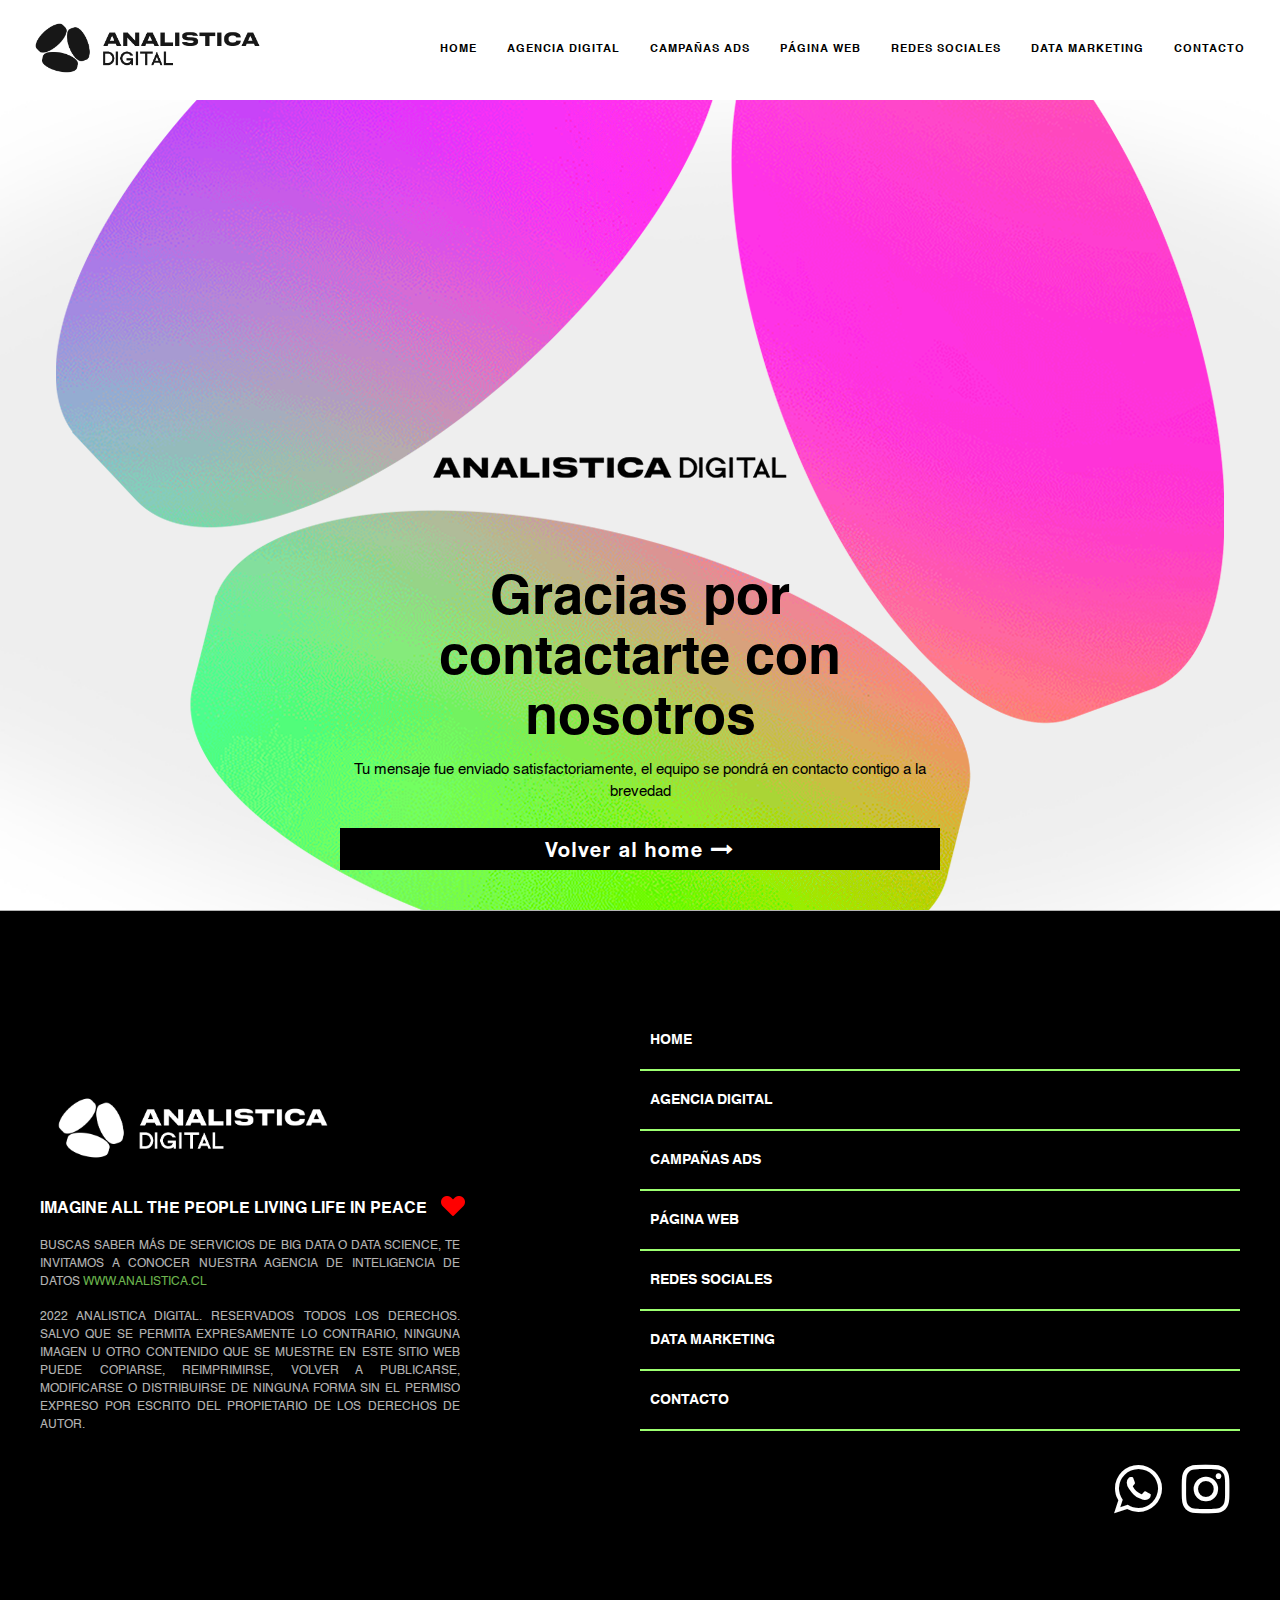
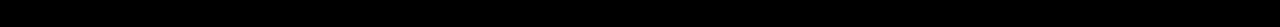
==== commit 8e19ab31: "fix" ====
--- a/send.html
+++ b/send.html
@@ -5,9 +5,9 @@
     <meta charset="UTF-8">
     <link href="img/favicon.png" rel="shortcut icon">
     <meta name="viewport" content="width=device-width, initial-scale=1, maximum-scale=1">
-    <link href="css/main.css?v=60097" rel="stylesheet" type="text/css">
+    <link href="css/main.css?v=28189" rel="stylesheet" type="text/css">
     <link href="https://api.mapbox.com/mapbox-gl-js/v1.4.1/mapbox-gl.css" rel="stylesheet">
-    <script src="js/main.js?v=60097" type="text/javascript"></script>
+    <script src="js/main.js?v=28189" type="text/javascript"></script>
     <script src="https://api.mapbox.com/mapbox-gl-js/v1.4.1/mapbox-gl.js"></script>
     <!-- Meta tags facebook-->
     <meta property="og:title" content="#">
@@ -27,7 +27,7 @@
       <div class="header__primary">
         <div class="header__wrap">
           <div class="header__inner">
-            <div class="header__logo"><a href="index.html"><img src="img/icons/logo-analistica-digital.png"></a></div>
+            <div class="header__logo"><a href="index.html"><img src="img/icons/logo-analistica-digital-2.png"></a></div>
             <div class="header__nav">
               <div class="header__nav__bg"></div>
               <div class="header__nav__nav">
@@ -50,6 +50,7 @@
                     <li><a data-goto=".section--media--3">Página web</a></li>
                     <li class="li-max"><a data-goto=".section--media--4">Redes Sociales</a></li>
                     <li><a data-goto=".section--media--5">Data Marketing</a></li>
+                    <li><a data-goto=".section--contact">Contacto</a></li>
                   </ul>
                 </nav>
               </div>
@@ -66,8 +67,9 @@
     <div id="sections">
       <section class="section--main section--main--thanks">
         <div class="section__bg"> 
-          <div class="bg"><img src="img/uploads/13.jpeg"></div>
+          <div class="bg"><img src="img/uploads/background-main.jpeg"></div>
         </div>
+        <div class="section__image"> <img src="img/uploads/image-home.png"></div>
         <div class="section__wrap section__wrap--main section--sm">
           <div class="section__body dscroll"> 
             <h1 class="section__title">Gracias por contactarte con nosotros</h1>
@@ -80,12 +82,9 @@
       <div class="footer__wrap">
         <div class="footer__flex"> 
           <div class="footer__content">
-            <div class="footer__logo"> <a href="#">Analistica
-                <!--img(src="img/icons/logo-analistica.svg") --></a></div>
-            <div class="footer__socials"> 
-              <div class="footer__social"> <a href="https://api.whatsapp.com/send?phone=56976498078" target="_blank"><span class="fa fa-whatsapp"></span></a></div>
-              <div class="footer__social"> <a href="https://www.instagram.com/analisticadigital/" target="_blank"><span class="fa fa-instagram"></span></a></div>
-            </div>
+            <div class="footer__logo"> <a href="#"><img src="img/icons/logo-analistica-digital-white.png"></a></div>
+            <p class="footer__subtitle">Imagine all the people living life in peace <img src="img/icons/hearth.png"></p>
+            <p class="footer__description">Buscas saber más de servicios de Big Data o Data Science, te invitamos a conocer nuestra agencia de inteligencia de datos <a href="https://analistica.cl/" target="_blank">WWW.ANALISTICA.CL</a></p>
             <p class="footer__description">2022 ANALISTICA DIGITAL. Reservados todos los derechos. Salvo que se permita expresamente lo contrario, ninguna imagen u otro contenido que se muestre en este sitio web puede copiarse, reimprimirse, volver a publicarse, modificarse o distribuirse de ninguna forma sin el permiso expreso por escrito del propietario de los derechos de autor.</p>
           </div>
           <div class="footer__links"> 
@@ -96,7 +95,12 @@
               <li><a data-goto=".section--media--3">Página web</a></li>
               <li class="li-max"><a data-goto=".section--media--4">Redes Sociales</a></li>
               <li><a data-goto=".section--media--5">Data Marketing</a></li>
+              <li><a data-goto=".section--contact">Contacto</a></li>
             </ul>
+            <div class="footer__socials"> 
+              <div class="footer__social"> <a href="https://api.whatsapp.com/send?phone=56976498078" target="_blank"><span class="fa fa-whatsapp"></span></a></div>
+              <div class="footer__social"> <a href="https://www.instagram.com/analisticadigital/" target="_blank"><span class="fa fa-instagram"></span></a></div>
+            </div>
           </div>
         </div>
       </div>
--- a/css/main.css
+++ b/css/main.css
@@ -1,4 +1,4 @@
-.clearfix:after,.clearfix:before{content:" ";display:table}.clearfix:after{clear:both}.pull-right{float:right!important}.pull-left{float:left!important}.hide{display:none!important}.show{display:block!important}.invisible{visibility:hidden}.hidden{display:none!important}.affix{position:fixed}*,body{margin:0}*{padding:0;border:0;outline:0;-moz-box-sizing:border-box;box-sizing:border-box}html{min-height:100%;position:relative}body{-webkit-font-smoothing:antialiased;background:#fff}body,button{font-family:'Helvetica',sans-serif;font-size:16px;line-height:22px}body,button,input,select,textarea{color:#000}a,button,input,select,textarea{transition:.2s ease}a{color:#9cff70;text-decoration:none}a.a-classic{text-decoration:underline}a:hover,button:hover,input[type=checkbox]:hover,input[type=radio]:hover,label:hover,select:hover{cursor:pointer}.h1,.h2,.h3,.h4,.h5,h1,h2,h3,h4,h5{margin-bottom:10px;font-family:'Helvetica',sans-serif;font-weight:500}.cols>div,p{margin-bottom:10px}.h1,h1{font-size:38px;line-height:42px}@media (min-width:960px){.h1,h1{font-size:54px;line-height:60px}}.h2,h2{font-size:30px;line-height:33px}@media (min-width:720px){.h2,h2{font-size:38px;line-height:42px}}.h3,h3{font-size:22px;line-height:25px}@media (min-width:480px){.h3,h3{font-size:30px;line-height:33px}}.h4,h4{font-size:18px;line-height:25px}@media (min-width:480px){.h4,h4{font-size:22px;line-height:25px}}.h5,h5{font-size:14px;line-height:16px}ol,ul{list-style-type:none}img{width:auto;height:auto;margin:0 auto}img,svg{display:block;max-width:100%}.col-lg-1,.col-lg-10,.col-lg-11,.col-lg-12,.col-lg-2,.col-lg-3,.col-lg-4,.col-lg-5,.col-lg-6,.col-lg-7,.col-lg-8,.col-lg-9,.col-md-1,.col-md-10,.col-md-11,.col-md-12,.col-md-2,.col-md-3,.col-md-4,.col-md-5,.col-md-6,.col-md-7,.col-md-8,.col-md-9,.col-sm-1,.col-sm-10,.col-sm-11,.col-sm-12,.col-sm-2,.col-sm-3,.col-sm-4,.col-sm-5,.col-sm-6,.col-sm-7,.col-sm-8,.col-sm-9,.col-xs-1,.col-xs-10,.col-xs-11,.col-xs-12,.col-xs-2,.col-xs-3,.col-xs-4,.col-xs-5,.col-xs-6,.col-xs-7,.col-xs-8,.col-xs-9{position:relative;min-height:1px;padding-left:5px;padding-right:5px}.cols,.row{margin-left:-5px;margin-right:-5px}.row:after,.row:before{content:" ";display:table}.row:after{clear:both}.cols.cols-gutter-0:after,.cols.cols-gutter-0:before,.cols:after,.cols:before{content:" ";display:table}.cols.cols-gutter-0:after,.cols:after{clear:both}.cols>div{-moz-box-sizing:border-box;box-sizing:border-box}.cols:last-child{margin-bottom:-10px}.cols.cols-gutter-0,.cols.cols-gutter-1,.cols.cols-gutter-buttons{margin-left:0;margin-right:0}.cols.cols-gutter-0 .section__flex>div{padding-left:0;padding-right:0;margin-bottom:0}.cols.cols-gutter-0 .section__flex:last-child,.cols.cols-gutter-1>div:last-child{margin-bottom:0}.cols.cols-gutter-1:after,.cols.cols-gutter-1:before{content:" ";display:table}.cols.cols-gutter-1:after{clear:both}.cols.cols-gutter-1>div{padding-left:0;padding-right:0;margin-bottom:5px}@media (min-width:960px){.cols.cols-gutter-1>div{padding-left:5px;padding-right:5px;margin-bottom:5px}.cols.cols-gutter-1>div:last-child{margin-bottom:5px}}.cols.cols-gutter-buttons:after,.cols.cols-gutter-buttons:before{content:" ";display:table}.cols.cols-gutter-buttons:after{clear:both}.cols.cols-gutter-buttons>div{padding-left:0;padding-right:4px;margin-bottom:10px}.cols.cols-gutter-buttons>div:last-child{padding-right:0}@media (min-width:960px){.cols.cols-gutter-2{margin-left:-10px;margin-right:-10px}.cols.cols-gutter-2:after,.cols.cols-gutter-2:before{content:" ";display:table}.cols.cols-gutter-2:after{clear:both}.cols.cols-gutter-2>div{padding-left:10px;padding-right:10px;margin-bottom:20px}.cols.cols-gutter-2:last-child{margin-bottom:-20px}}@media (max-width:960px){.cols.cols-scroll{overflow:auto;-webkit-overflow-scrolling:touch;white-space:nowrap;margin:0 -20px -20px;padding:0 20px 20px}.cols.cols-scroll>div{display:inline-block;vertical-align:top;width:320px;white-space:normal;margin:0;padding:0 10px 0 0}.cols.cols-scroll>div:last-child{margin-right:15px}.cols.cols-gutter-min{margin-left:0;margin-right:0}.cols.cols-gutter-min:after,.cols.cols-gutter-min:before{content:" ";display:table}.cols.cols-gutter-min:after{clear:both}.cols.cols-gutter-min>div{padding-left:5px;padding-right:5px;margin-bottom:10px}.cols.cols-gutter-min:last-child{margin-bottom:10px}}@media (max-width:1200px){.cols.cols-scroll-limit{overflow:auto;-webkit-overflow-scrolling:touch;white-space:nowrap;margin:0 -20px -20px;padding:0 20px 20px}.cols.cols-scroll-limit>div{display:inline-block;vertical-align:top;width:300px;white-space:normal;margin:0;padding:0 10px 0 0}.cols.cols-scroll-limit>div:last-child{margin-right:15px}.cols.cols-gutter-min{margin-left:0;margin-right:0}.cols.cols-gutter-min:after,.cols.cols-gutter-min:before{content:" ";display:table}.cols.cols-gutter-min:after{clear:both}.cols.cols-gutter-min>div{padding-left:5px;padding-right:5px;margin-bottom:10px}.cols.cols-gutter-min:last-child{margin-bottom:10px}}@media (max-width:960px) and (min-width:960px){.cols.cols-scroll{margin-right:-40px}}@media (max-width:1200px) and (min-width:720px){.cols.cols-scroll-limit{margin-right:-40px}}.col-xs-1,.col-xs-10,.col-xs-11,.col-xs-12,.col-xs-2,.col-xs-3,.col-xs-4,.col-xs-5,.col-xs-6,.col-xs-7,.col-xs-8,.col-xs-9{float:left}.col-xs-12{width:100%}.col-xs-11{width:91.66666666666666%}.col-xs-10{width:83.33333333333334%}.col-xs-9{width:75%}.col-xs-8{width:66.66666666666666%}.col-xs-7{width:58.333333333333336%}.col-xs-6{width:50%}.col-xs-5{width:41.66666666666667%}.col-xs-4{width:33.33333333333333%}.col-xs-3{width:25%}.col-xs-2{width:16.666666666666664%}.col-xs-1{width:8.333333333333332%}.col-xs-pull-12{right:100%}.col-xs-pull-11{right:91.66666666666666%}.col-xs-pull-10{right:83.33333333333334%}.col-xs-pull-9{right:75%}.col-xs-pull-8{right:66.66666666666666%}.col-xs-pull-7{right:58.333333333333336%}.col-xs-pull-6{right:50%}.col-xs-pull-5{right:41.66666666666667%}.col-xs-pull-4{right:33.33333333333333%}.col-xs-pull-3{right:25%}.col-xs-pull-2{right:16.666666666666664%}.col-xs-pull-1{right:8.333333333333332%}.col-xs-pull-0{right:auto}.col-xs-push-12{left:100%}.col-xs-push-11{left:91.66666666666666%}.col-xs-push-10{left:83.33333333333334%}.col-xs-push-9{left:75%}.col-xs-push-8{left:66.66666666666666%}.col-xs-push-7{left:58.333333333333336%}.col-xs-push-6{left:50%}.col-xs-push-5{left:41.66666666666667%}.col-xs-push-4{left:33.33333333333333%}.col-xs-push-3{left:25%}.col-xs-push-2{left:16.666666666666664%}.col-xs-push-1{left:8.333333333333332%}.col-xs-push-0{left:auto}.col-xs-offset-12{margin-left:100%}.col-xs-offset-11{margin-left:91.66666666666666%}.col-xs-offset-10{margin-left:83.33333333333334%}.col-xs-offset-9{margin-left:75%}.col-xs-offset-8{margin-left:66.66666666666666%}.col-xs-offset-7{margin-left:58.333333333333336%}.col-xs-offset-6{margin-left:50%}.col-xs-offset-5{margin-left:41.66666666666667%}.col-xs-offset-4{margin-left:33.33333333333333%}.col-xs-offset-3{margin-left:25%}.col-xs-offset-2{margin-left:16.666666666666664%}.col-xs-offset-1{margin-left:8.333333333333332%}.col-xs-offset-0{margin-left:0}@media (min-width:480px){.col-sm-1,.col-sm-10,.col-sm-11,.col-sm-12,.col-sm-2,.col-sm-3,.col-sm-4,.col-sm-5,.col-sm-6,.col-sm-7,.col-sm-8,.col-sm-9{float:left}.col-sm-12{width:100%}.col-sm-11{width:91.66666666666666%}.col-sm-10{width:83.33333333333334%}.col-sm-9{width:75%}.col-sm-8{width:66.66666666666666%}.col-sm-7{width:58.333333333333336%}.col-sm-6{width:50%}.col-sm-5{width:41.66666666666667%}.col-sm-4{width:33.33333333333333%}.col-sm-3{width:25%}.col-sm-2{width:16.666666666666664%}.col-sm-1{width:8.333333333333332%}.col-sm-pull-12{right:100%}.col-sm-pull-11{right:91.66666666666666%}.col-sm-pull-10{right:83.33333333333334%}.col-sm-pull-9{right:75%}.col-sm-pull-8{right:66.66666666666666%}.col-sm-pull-7{right:58.333333333333336%}.col-sm-pull-6{right:50%}.col-sm-pull-5{right:41.66666666666667%}.col-sm-pull-4{right:33.33333333333333%}.col-sm-pull-3{right:25%}.col-sm-pull-2{right:16.666666666666664%}.col-sm-pull-1{right:8.333333333333332%}.col-sm-pull-0{right:auto}.col-sm-push-12{left:100%}.col-sm-push-11{left:91.66666666666666%}.col-sm-push-10{left:83.33333333333334%}.col-sm-push-9{left:75%}.col-sm-push-8{left:66.66666666666666%}.col-sm-push-7{left:58.333333333333336%}.col-sm-push-6{left:50%}.col-sm-push-5{left:41.66666666666667%}.col-sm-push-4{left:33.33333333333333%}.col-sm-push-3{left:25%}.col-sm-push-2{left:16.666666666666664%}.col-sm-push-1{left:8.333333333333332%}.col-sm-push-0{left:auto}.col-sm-offset-12{margin-left:100%}.col-sm-offset-11{margin-left:91.66666666666666%}.col-sm-offset-10{margin-left:83.33333333333334%}.col-sm-offset-9{margin-left:75%}.col-sm-offset-8{margin-left:66.66666666666666%}.col-sm-offset-7{margin-left:58.333333333333336%}.col-sm-offset-6{margin-left:50%}.col-sm-offset-5{margin-left:41.66666666666667%}.col-sm-offset-4{margin-left:33.33333333333333%}.col-sm-offset-3{margin-left:25%}.col-sm-offset-2{margin-left:16.666666666666664%}.col-sm-offset-1{margin-left:8.333333333333332%}.col-sm-offset-0{margin-left:0}}@media (min-width:720px){.col-md-1,.col-md-10,.col-md-11,.col-md-12,.col-md-2,.col-md-3,.col-md-4,.col-md-5,.col-md-6,.col-md-7,.col-md-8,.col-md-9{float:left}.col-md-12{width:100%}.col-md-11{width:91.66666666666666%}.col-md-10{width:83.33333333333334%}.col-md-9{width:75%}.col-md-8{width:66.66666666666666%}.col-md-7{width:58.333333333333336%}.col-md-6{width:50%}.col-md-5{width:41.66666666666667%}.col-md-4{width:33.33333333333333%}.col-md-3{width:25%}.col-md-2{width:16.666666666666664%}.col-md-1{width:8.333333333333332%}.col-md-pull-12{right:100%}.col-md-pull-11{right:91.66666666666666%}.col-md-pull-10{right:83.33333333333334%}.col-md-pull-9{right:75%}.col-md-pull-8{right:66.66666666666666%}.col-md-pull-7{right:58.333333333333336%}.col-md-pull-6{right:50%}.col-md-pull-5{right:41.66666666666667%}.col-md-pull-4{right:33.33333333333333%}.col-md-pull-3{right:25%}.col-md-pull-2{right:16.666666666666664%}.col-md-pull-1{right:8.333333333333332%}.col-md-pull-0{right:auto}.col-md-push-12{left:100%}.col-md-push-11{left:91.66666666666666%}.col-md-push-10{left:83.33333333333334%}.col-md-push-9{left:75%}.col-md-push-8{left:66.66666666666666%}.col-md-push-7{left:58.333333333333336%}.col-md-push-6{left:50%}.col-md-push-5{left:41.66666666666667%}.col-md-push-4{left:33.33333333333333%}.col-md-push-3{left:25%}.col-md-push-2{left:16.666666666666664%}.col-md-push-1{left:8.333333333333332%}.col-md-push-0{left:auto}.col-md-offset-12{margin-left:100%}.col-md-offset-11{margin-left:91.66666666666666%}.col-md-offset-10{margin-left:83.33333333333334%}.col-md-offset-9{margin-left:75%}.col-md-offset-8{margin-left:66.66666666666666%}.col-md-offset-7{margin-left:58.333333333333336%}.col-md-offset-6{margin-left:50%}.col-md-offset-5{margin-left:41.66666666666667%}.col-md-offset-4{margin-left:33.33333333333333%}.col-md-offset-3{margin-left:25%}.col-md-offset-2{margin-left:16.666666666666664%}.col-md-offset-1{margin-left:8.333333333333332%}.col-md-offset-0{margin-left:0}}@media (min-width:960px){.col-lg-1,.col-lg-10,.col-lg-11,.col-lg-12,.col-lg-2,.col-lg-3,.col-lg-4,.col-lg-5,.col-lg-6,.col-lg-7,.col-lg-8,.col-lg-9{float:left}.col-lg-12{width:100%}.col-lg-11{width:91.66666666666666%}.col-lg-10{width:83.33333333333334%}.col-lg-9{width:75%}.col-lg-8{width:66.66666666666666%}.col-lg-7{width:58.333333333333336%}.col-lg-6{width:50%}.col-lg-5{width:41.66666666666667%}.col-lg-4{width:33.33333333333333%}.col-lg-3{width:25%}.col-lg-2{width:16.666666666666664%}.col-lg-1{width:8.333333333333332%}.col-lg-pull-12{right:100%}.col-lg-pull-11{right:91.66666666666666%}.col-lg-pull-10{right:83.33333333333334%}.col-lg-pull-9{right:75%}.col-lg-pull-8{right:66.66666666666666%}.col-lg-pull-7{right:58.333333333333336%}.col-lg-pull-6{right:50%}.col-lg-pull-5{right:41.66666666666667%}.col-lg-pull-4{right:33.33333333333333%}.col-lg-pull-3{right:25%}.col-lg-pull-2{right:16.666666666666664%}.col-lg-pull-1{right:8.333333333333332%}.col-lg-pull-0{right:auto}.col-lg-push-12{left:100%}.col-lg-push-11{left:91.66666666666666%}.col-lg-push-10{left:83.33333333333334%}.col-lg-push-9{left:75%}.col-lg-push-8{left:66.66666666666666%}.col-lg-push-7{left:58.333333333333336%}.col-lg-push-6{left:50%}.col-lg-push-5{left:41.66666666666667%}.col-lg-push-4{left:33.33333333333333%}.col-lg-push-3{left:25%}.col-lg-push-2{left:16.666666666666664%}.col-lg-push-1{left:8.333333333333332%}.col-lg-push-0{left:auto}.col-lg-offset-12{margin-left:100%}.col-lg-offset-11{margin-left:91.66666666666666%}.col-lg-offset-10{margin-left:83.33333333333334%}.col-lg-offset-9{margin-left:75%}.col-lg-offset-8{margin-left:66.66666666666666%}.col-lg-offset-7{margin-left:58.333333333333336%}.col-lg-offset-6{margin-left:50%}.col-lg-offset-5{margin-left:41.66666666666667%}.col-lg-offset-4{margin-left:33.33333333333333%}.col-lg-offset-3{margin-left:25%}.col-lg-offset-2{margin-left:16.666666666666664%}.col-lg-offset-1{margin-left:8.333333333333332%}.col-lg-offset-0{margin-left:0}}@-webkit-keyframes fadeIn{0%{opacity:0}}@keyframes fadeIn{0%{opacity:0}}@-webkit-keyframes fadeOut{to{opacity:0}}@keyframes fadeOut{to{opacity:0}}@-webkit-keyframes slideUp{0%{-webkit-transform:translateY(100%);transform:translateY(100%)}}@keyframes slideUp{0%{-webkit-transform:translateY(100%);transform:translateY(100%)}}@-webkit-keyframes slideFadeUp{0%{-webkit-transform:translateY(20px);transform:translateY(20px);opacity:0}}@keyframes slideFadeUp{0%{-webkit-transform:translateY(20px);transform:translateY(20px);opacity:0}}@-webkit-keyframes slideUpOut{to{-webkit-transform:translateY(-100%);transform:translateY(-100%)}}@keyframes slideUpOut{to{-webkit-transform:translateY(-100%);transform:translateY(-100%)}}@-webkit-keyframes slideDown{0%{-webkit-transform:translateY(-100%);transform:translateY(-100%)}}@keyframes slideDown{0%{-webkit-transform:translateY(-100%);transform:translateY(-100%)}}@-webkit-keyframes slideFadeDown{0%{-webkit-transform:translateY(-20px);transform:translateY(-20px);opacity:0}}@keyframes slideFadeDown{0%{-webkit-transform:translateY(-20px);transform:translateY(-20px);opacity:0}}@-webkit-keyframes slideDownOut{to{-webkit-transform:translateY(100%);transform:translateY(100%)}}@keyframes slideDownOut{to{-webkit-transform:translateY(100%);transform:translateY(100%)}}@-webkit-keyframes slideLeft{0%{-webkit-transform:translateX(100%);transform:translateX(100%)}}@keyframes slideLeft{0%{-webkit-transform:translateX(100%);transform:translateX(100%)}}@-webkit-keyframes slideFadeLeft{0%{-webkit-transform:translateX(20px);transform:translateX(20px);opacity:0}}@keyframes slideFadeLeft{0%{-webkit-transform:translateX(20px);transform:translateX(20px);opacity:0}}@-webkit-keyframes slideLeftOut{to{-webkit-transform:translateX(-100%);transform:translateX(-100%)}}@keyframes slideLeftOut{to{-webkit-transform:translateX(-100%);transform:translateX(-100%)}}@-webkit-keyframes slideRight{0%{-webkit-transform:translateX(-100%);transform:translateX(-100%)}}@keyframes slideRight{0%{-webkit-transform:translateX(-100%);transform:translateX(-100%)}}@-webkit-keyframes slideFadeRight{0%{-webkit-transform:translateX(-20px);transform:translateX(-20px);opacity:0}}@keyframes slideFadeRight{0%{-webkit-transform:translateX(-20px);transform:translateX(-20px);opacity:0}}@-webkit-keyframes slideRightOut{to{-webkit-transform:translateX(100%);transform:translateX(100%)}}@keyframes slideRightOut{to{-webkit-transform:translateX(100%);transform:translateX(100%)}}@-webkit-keyframes scaleIn{0%{-webkit-transform:scale(0);transform:scale(0)}}@keyframes scaleIn{0%{-webkit-transform:scale(0);transform:scale(0)}}@-webkit-keyframes scaleFadeIn{0%{-webkit-transform:scale(1.5);transform:scale(1.5)}}@keyframes scaleFadeIn{0%{-webkit-transform:scale(1.5);transform:scale(1.5)}}@-webkit-keyframes scaleOut{to{-webkit-transform:scale(0);transform:scale(0)}}@keyframes scaleOut{to{-webkit-transform:scale(0);transform:scale(0)}}@-webkit-keyframes scaleFadeOut{to{-webkit-transform:scale(.8);transform:scale(.8);opacity:0}}@keyframes scaleFadeOut{to{-webkit-transform:scale(.8);transform:scale(.8);opacity:0}}@-webkit-keyframes translateBg{0%{-webkit-transform:translateY(-10%);transform:translateY(-10%)}}@keyframes translateBg{0%{-webkit-transform:translateY(-10%);transform:translateY(-10%)}}@-webkit-keyframes heightMd{0%{max-height:0;overflow:hidden}to{max-height:500px;overflow:hidden}}@keyframes heightMd{0%{max-height:0;overflow:hidden}to{max-height:500px;overflow:hidden}}@-webkit-keyframes bgIn{0%{-webkit-transform:translateY(-10%);transform:translateY(-10%)}}@keyframes bgIn{0%{-webkit-transform:translateY(-10%);transform:translateY(-10%)}}@-webkit-keyframes float{0%,to{-webkit-transform:translatey(0);transform:translatey(0)}50%{-webkit-transform:translatey(20px);transform:translatey(20px)}}@keyframes float{0%,to{-webkit-transform:translatey(0);transform:translatey(0)}50%{-webkit-transform:translatey(20px);transform:translatey(20px)}}article{position:relative;overflow:hidden;color:#000}article a:after,article.article--people:after{content:"";position:absolute;top:0;left:0;width:100%;height:100%}article .article__title{margin-bottom:10px;font-weight:700}article .article__description{font-size:14px;line-height:18px;font-weight:300}@media (min-width:720px){article .article__description{font-size:16px;line-height:22px}}article.article--feature{background-color:#fff;border-bottom:20px solid #9cff70;min-height:250px;margin:0 10px}@media (min-width:720px){article.article--feature{min-height:300px}}article.article--client,article.article--feature .article__body{display:-ms-flexbox;display:flex;-ms-flex-pack:center;justify-content:center}article.article--feature .article__body{padding:10px;-ms-flex-direction:column;flex-direction:column;min-height:250px}@media (min-width:720px){article.article--feature .article__body{padding:20px;max-width:80%;min-height:300px}}article.article--feature .article__body .article__title{text-transform:uppercase;font-weight:700;font-size:14px;line-height:16px}@media (min-width:720px){article.article--feature .article__body .article__title{font-size:22px;line-height:25px}}@media (min-width:720px) and (min-width:480px){article.article--feature .article__body .article__title{font-size:30px;line-height:33px}}article.article--feature .article__body .article__number{font-size:48px;line-height:56px;display:block;margin-bottom:20px}article.article--feature .article__body .article__description{font-size:14px;line-height:18px}@media (min-width:720px){article.article--feature .article__body .article__description{font-size:18px;line-height:22px}}article.article--client{background-color:#fff;min-height:120px;-ms-flex-align:center;align-items:center}@media (min-width:720px){article.article--client{min-height:150px}}article.article--client .article__img img{height:120px}@media (min-width:720px){article.article--client .article__img img{height:150px}}article.article--people{min-height:500px}@media (min-width:720px){article.article--people{min-height:500px}}article.article--people:after{background:#000;background:linear-gradient(0deg,#000,transparent);height:30%;top:initial;bottom:0}article.article--people:hover .article__hover{opacity:1}article.article--people .article__plus{position:absolute;top:10px;left:20px;z-index:3}article.article--people .article__plus span{color:#fff;font-size:24px;line-height:28px}article.article--people .article__bg .bg{transition:.3s}article.article--people .article__bg .bg:hover{-webkit-transform:scale(1.05);transform:scale(1.05)}article.article--people .article__body{padding:20px;position:absolute;bottom:0;left:0;width:100%;color:#fff;z-index:2}article.article--people .article__hover{position:absolute;top:0;left:0;width:100%;height:100%;background-color:#fff;padding:20px;z-index:5;display:-ms-flexbox;display:flex;-ms-flex-direction:column;flex-direction:column;-ms-flex-pack:center;justify-content:center;opacity:0;border-bottom:5px solid #9cff70;transition:.3s}article.article--people .article__hover .article__description{font-size:14px;line-height:18px}article.article--people .article__hover .article__lists .article__list{margin-bottom:5px}article.article--people .article__hover .article__lists .article__list span{margin-left:10px;font-weight:700}article.article--swipper{background-color:transparent;margin:20px}article.article--swipper .article__body{padding:20px 0;color:#fff}.bg,.btn{display:block;width:100%}.bg{top:0;left:0;height:100%;background:center center no-repeat;background-size:cover;opacity:0;position:absolute}.bg.bg-loaded{-webkit-animation:fadeIn 1s ease both;animation:fadeIn 1s ease both;opacity:1}.bg img{display:none}.btn{position:relative;padding:5px 20px;background-color:#000;color:#fff;font-weight:700;font-family:'Coolvetica',sans-serif;letter-spacing:2px;font-size:22px;line-height:28px;text-align:center;border:2px solid #000}.btn:hover{background-color:#fff;color:#000}.dscroll{opacity:0;-webkit-animation:none;animation:none;transition:none}.dscroll.dscroll--in{-webkit-animation:slideFadeUp .8s ease-out backwards;animation:slideFadeUp .8s ease-out backwards;opacity:1}.dscroll.dscroll--in>*{-webkit-animation:slideFadeUp .5s ease backwards;animation:slideFadeUp .5s ease backwards}.dscroll.dscroll--in>:nth-child(1){-webkit-animation-delay:.2s;animation-delay:.2s}.dscroll.dscroll--in>:nth-child(2){-webkit-animation-delay:.4s;animation-delay:.4s}.dscroll.dscroll--in>:nth-child(3){-webkit-animation-delay:.6s;animation-delay:.6s}.dscroll.dscroll--in>:nth-child(4){-webkit-animation-delay:.8s;animation-delay:.8s}.dscroll.dscroll--in>:nth-child(5){-webkit-animation-delay:1s;animation-delay:1s}.dscroll.dscroll--in>:nth-child(6){-webkit-animation-delay:1.2s;animation-delay:1.2s}.faq{radius:rad;overflow:hidden;text-align:left}.faq .faq__item{background:#f2f2f2;position:relative;border-radius:2px;overflow:hidden;color:#000;margin-bottom:10px;border:1px solid rgba(255,255,255,.05)}.faq .faq__item.faq__open .faq__question .fa-angle-down{-webkit-transform:rotate(180deg);transform:rotate(180deg)}.faq .faq__item .faq__icon,header .header__nav .header__socials .header__item{display:inline-block}.faq .faq__item .faq__icon img,header.header--color .header__ham img,header.header--color--static .header__ham img,header.header--hover .header__ham img,header.header--static .header__ham img{width:30px}.faq .faq__question{margin-bottom:0;padding:15px 20px;transition:.5s;font-size:18px;line-height:25px;font-weight:500;width:100%}@media (min-width:480px){.faq .faq__question{font-size:22px;line-height:25px}}@media (min-width:720px){.faq .faq__question{padding:20px 30px;font-size:22px;line-height:25px}}.faq .faq__question .fa{transition:.5s;color:#000;margin-left:10px}.faq .faq__question .fa-angle-down{float:right}.faq .faq__question:hover{cursor:pointer}@media (min-width:720px) and (min-width:480px){.faq .faq__question{font-size:30px;line-height:33px}}.faq .faq__answer{padding:0 20px 20px;border-top:1px solid rgba(0,0,0,.1);background-color:#fff}@media (min-width:720px){.faq .faq__answer{padding:25px 30px}}.faq .faq__answer li{font-weight:500;margin-bottom:20px;opacity:.8}@media (min-width:720px){.faq .faq__answer li{line-height:26px;font-size:18px}}@font-face{font-family:'Helvetica';src:url(../fonts/Helvetica-light) format('opentype');font-weight:300;font-style:normal}@font-face{font-family:'Helvetica';src:url(../fonts/Helvetica.ttf) format('opentype');font-weight:500;font-style:normal}@font-face{font-family:'Helvetica';src:url(../fonts/Helvetica-Bold.ttf) format('opentype');font-weight:700;font-style:bold}@font-face{font-family:'Coolvetica';src:url(../fonts/Coolvetica.otf) format('opentype');font-weight:700;font-style:bold}@font-face{font-family:'Styrene';src:url(../fonts/StyreneAWeb-Bold.ttf) format('opentype');font-weight:700;font-style:bold}footer{text-align:justify;background-color:#000;color:#fff}@media (min-width:480px){footer{text-align:justify}}footer .footer__wrap{position:relative;max-width:1600px;margin:0 auto;padding:60px 40px;border-top:1px solid rgba(255,255,255,.7)}@media (min-width:720px){footer .footer__wrap{padding:100px 40px}}footer .footer__logo{margin-bottom:20px}footer .footer__logo a{color:#fff;font-weight:700;text-transform:uppercase;font-size:36px;line-height:48px}footer .footer__flex{display:-ms-flexbox;display:flex;-ms-flex-direction:column;flex-direction:column;-ms-flex-align:end;align-items:flex-end;-ms-flex-pack:justify;justify-content:space-between}@media (min-width:720px){footer .footer__flex{-ms-flex-direction:row;flex-direction:row}}footer .footer__content{display:-ms-flexbox;display:flex;-ms-flex-direction:column;flex-direction:column;-ms-flex-pack:justify;justify-content:space-between;height:100%}@media (min-width:720px){footer .footer__content{min-height:350px}}footer .footer__content,footer .footer__links,section.section--main .section__body__center .section__letter img{width:100%}@media (min-width:720px){footer .footer__content,footer .footer__links{width:50%}}footer .footer__content .footer__description,footer .footer__links .footer__description{opacity:.7;font-size:12px;line-height:18px;text-transform:uppercase}@media (min-width:720px){footer .footer__content .footer__description,footer .footer__links .footer__description{max-width:70%}}footer .footer__links ul li{border-bottom:2px solid #9cff70}footer .footer__links ul li a{display:block;padding:20px 10px;color:#fff;text-transform:uppercase}footer .footer__socials{display:-ms-flexbox;display:flex}footer .footer__socials .footer__social{padding:5px 10px}footer .footer__socials .footer__social a{color:#fff;font-size:32px;transition:.3s}.form__element .form__link a strong,footer .footer__socials .footer__social a:hover{color:#9cff70}.form,footer,form{position:relative}input,textarea{display:block}input,select,textarea{width:100%;padding:20px 10px;vertical-align:top;background:0 0;-moz-box-sizing:border-box;box-sizing:border-box;-webkit-appearance:none;appearance:none;font-weight:100;font-size:18px;line-height:24px;font-family:'Coolvetica',sans-serif}input:focus,select:focus,textarea:focus{border-color:color}input::-webkit-input-placeholder,select::-webkit-input-placeholder,textarea::-webkit-input-placeholder{font-size:18px;line-height:24px;font-weight:400;color:#000;text-transform:uppercase;letter-spacing:1px}input::-moz-placeholder,select::-moz-placeholder,textarea::-moz-placeholder{font-size:18px;line-height:24px;font-weight:400;color:#000;text-transform:uppercase;letter-spacing:1px}input:-ms-input-placeholder,select:-ms-input-placeholder,textarea:-ms-input-placeholder{font-size:18px;line-height:24px;font-weight:400;color:#000;text-transform:uppercase;letter-spacing:1px}input::placeholder,select::placeholder,textarea::placeholder{font-size:18px;line-height:24px;font-weight:400;color:#000;text-transform:uppercase;letter-spacing:1px}select{display:inline-block;border:none;opacity:1;margin-bottom:0;background:url(../img/icons/down-arrow.png) 95% 50% no-repeat}textarea{height:100px}.form__element{position:relative;display:block;margin-bottom:20px}.form__element:hover{cursor:text}.form__element:last-child{margin-bottom:0}.form__element .form__title,.form__element .form__title__notfocus{font-size:15px;font-weight:500;margin-bottom:0;text-align:left}.form__element .form__title__notfocus{top:0;-webkit-transform:scale(1);transform:scale(1)}.form__element .form__link{text-align:center;padding:5px 0}.form__element .form__link.form__link--right{text-align:right}.form__element .form__link a{color:#000;font-size:11px;line-height:16px;font-weight:600}.form__element .form__input{position:relative;z-index:2;opacity:1;border:2px solid #000}.form__element .form__input input,.form__element .form__input select,.form__element .form__input textarea{background-color:#fff;color:#000;font-weight:500;padding-left:20px;padding-right:0;text-transform:uppercase}.form__element .form__select{position:relative;border-bottom:1px solid #f2f2f2;cursor:pointer;color:#000;-webkit-tap-highlight-color:rgba(0,0,0,0)}.form__element .form__select select{display:none}.form__element.form__element--focused .form__input{border-color:#9cff70}.form__element.form__element--file .form__title,.form__element.form__element--filled .form__title,.form__element.form__element--focused .form__title{top:0;-webkit-transform:scale(.85);transform:scale(.85)}header{height:70px;line-height:70px;position:fixed;top:0;left:0;width:100%;z-index:70;color:#fff;background-color:#fff;transition:.5s}header a{color:#000}header .header__primary{position:relative;z-index:20;height:100%;transition:.25s ease}header .header__wrap{max-width:1600px;margin:0 auto}header.header--search-in .header__search{display:block;-webkit-animation:slideDown .4s cubic-bezier(.77,0,.175,1);animation:slideDown .4s cubic-bezier(.77,0,.175,1)}header.header--search-out .header__search{-webkit-animation:slideUpOut .4s cubic-bezier(.77,0,.175,1) both;animation:slideUpOut .4s cubic-bezier(.77,0,.175,1) both}header .header__inner,header .header__wrap{position:relative;height:100%}header .header__logo{position:relative;margin-left:20px;display:inline-block;transition:.5s}header .header__logo a{color:#fff;font-weight:700;text-transform:uppercase;font-size:22px;line-height:48px}header .header__logo img{vertical-align:middle;display:inline-block;width:150px;transition:.5s}header .header__logo.header__logo--color{display:none}header .header__nav{display:none;z-index:1}header .header__nav .header__nav__back,header .header__nav .header__nav__close{position:relative;width:55px;height:50px;z-index:3;display:none}header .header__nav .header__nav__back div,header .header__nav .header__nav__close div{height:2px;background:#000;width:25px;position:absolute;top:50%;left:50%;margin-top:-1px;border-radius:2px;margin-left:-12.5px}header .header__nav .header__button{text-align:center}header .header__nav .header__nav__close{right:0}header .header__nav .header__nav__close div{-webkit-transform:rotate(45deg);transform:rotate(45deg)}header .header__nav .header__nav__close div:last-child{-webkit-transform:rotate(135deg);transform:rotate(135deg)}header .header__nav .header__nav__back{left:0;-webkit-animation:slideFadeLeft .5s ease;animation:slideFadeLeft .5s ease}header .header__nav .header__nav__back div:first-child{-webkit-transform-origin:left top;transform-origin:left top;-webkit-transform:rotate(45deg);transform:rotate(45deg);width:10px}header .header__nav .header__nav__back div:last-child{-webkit-transform-origin:left bottom;transform-origin:left bottom;-webkit-transform:rotate(-45deg);transform:rotate(-45deg);width:10px}header .header__nav .header__socials{text-align:center}header .header__ham{position:relative;background-color:transparent;width:35px;display:inline-block;vertical-align:middle;border-radius:2px;text-align:center;height:25px;line-height:30px;margin-right:10px}header .header__ham span{display:block;height:5px;margin:0 auto 4px;background:#9cff70;width:30px;transition:.2s ease}header .header__right{position:relative;float:right}header .header__right .header__item{float:right;padding:0 10px;min-width:40px;font-size:18px;cursor:pointer;display:none}header .header__right .header__item.header__item--ham{display:block}header .header__right .header__item.header__item--search--mobile{display:block;float:left}header .header__right .header__item.header__item--search--mobile .fa{font-size:18px;color:#fff}@media (max-width:1090px){header .header__nav{display:none;line-height:22px;position:fixed;top:0;left:0;width:100%;height:100%;text-align:right}header .header__nav .header__nav__bg,header .header__nav .header__nav__nav{-webkit-animation:fadeIn .5s ease;animation:fadeIn .5s ease;position:absolute;top:0;width:100%;height:100%}header .header__nav .header__nav__nav{right:0;background:#fff;color:#fff}header .header__nav .header__nav__nav ul{padding:40px 0;text-align:center}header .header__nav .header__nav__nav ul li{border-bottom:2px solid #9cff70;max-width:60%;margin:0 auto;text-align:center}header .header__nav .header__nav__nav ul li a{color:#000;font-weight:500;padding:20px 10px;display:block;text-transform:uppercase;font-size:20px}header .header__nav .header__nav__nav ul li a .fa{float:right;opacity:.5}header .header__nav .header__nav__nav ul li ul{position:absolute;top:0;left:0;width:100%;height:100%;background:#fff;display:none;z-index:2}header .header__nav .header__nav__nav ul li ul.ul--in{display:block;-webkit-animation:slideLeft .5s ease;animation:slideLeft .5s ease}header .header__nav .header__nav__nav ul li ul.ul--out{display:block;-webkit-animation:slideRightOut .5s ease both;animation:slideRightOut .5s ease both}header .header__nav .header__nav__nav .header__nav__bar{width:100%;height:70px;display:-ms-flexbox;display:flex;-ms-flex-align:center;align-items:center;-ms-flex-pack:justify;justify-content:space-between}header .header__nav .header__nav__bg{left:0;background:#000;opacity:.5;-webkit-tap-highlight-color:rgba(0,0,0,0)}header .header__nav .header__nav__close,header .header__nav.header__nav--ul-in .header__nav__back,header.header--nav-in .header__nav,header.header--nav-out .header__nav{display:block}header .header__nav .header__nav__close div{color:#000}header.header--nav-out .header__nav .header__nav__bg,header.header--nav-out .header__nav .header__nav__nav{-webkit-animation:fadeOut .5s ease both;animation:fadeOut .5s ease both}}header.header--color .header__logo.header__logo--color,header.header--color--static .header__logo.header__logo--color,header.header--hover .header__logo.header__logo--color,header.header--static .header__logo.header__logo--color{display:inline-block}.modal,header.header--color .header__logo.header__logo--white,header.header--color--static .header__logo.header__logo--white,header.header--hover .header__logo.header__logo--white,header.header--static .header__logo.header__logo--white{display:none}@media (min-width:1090px){header{height:100px;line-height:100px;background-color:#fff;border-bottom:none}header .header__wrap{padding:0 20px}header .header__logo{margin-left:0;margin-right:40px;line-height:initial}header .header__logo img{width:250px;line-height:initial}header .header__right{float:right}header .header__right .header__item{display:block}header .header__ham{margin-right:-20px;float:right}header .header__socials{height:70px;display:-ms-flexbox;display:flex;-ms-flex-align:center;align-items:center}header .header__socials .header__item{line-height:90px!important;padding:0;min-width:0}header .header__nav{display:inline-block;float:right;transition:ease-in-out all 0s}header .header__ham,header .header__nav .header__button,header .header__nav .header__nav-close,header .header__nav .header__nav__back,header .header__nav .header__nav__bar,header .header__nav .header__socials{display:none}header .header__nav ul,header .header__nav ul li a{display:-ms-flexbox;display:flex;-ms-flex-align:center;align-items:center}header .header__nav ul li{display:inline-block;position:relative;transition:.5s;min-height:100px}header .header__nav ul li.li-max a{max-width:182px}header .header__nav ul li:after{content:'';position:absolute;bottom:0;left:0;height:5px;width:0%;background-color:#9cff70;transition:.5s}header .header__nav ul li:hover:after{width:100%}header .header__nav ul li a{position:relative;padding:30px 15px;font-size:11px;line-height:18px;letter-spacing:1px;font-weight:600;transition:.5s;color:#000;text-transform:uppercase;max-width:167px;text-align:center;vertical-align:middle;min-height:100px}header .header__nav ul li a .fa{margin-left:5px}header .header__search{width:85%}header.header--min,header.header--min .header__nav{height:70px;line-height:70px}header.header--min .header__nav ul li{min-height:70px}header.header--min .header__nav ul li a{padding:17px 15px;min-height:70px}}.modal{position:fixed;top:0;left:0;width:100%;height:100%;z-index:30;padding-top:70px;transition:.5s}@media (min-width:720px){.modal{padding-top:0}}.modal.modal--in{display:table;-webkit-animation:fadeIn .1s ease;animation:fadeIn .1s ease}.modal.modal--in .modal__box{-webkit-animation:scaleFadeIn .5s .2s ease backwards;animation:scaleFadeIn .5s .2s ease backwards}.modal.modal--out{display:table;-webkit-animation:fadeOut 1s ease both;animation:fadeOut 1s ease both}.modal.modal--out .modal__box{-webkit-animation:scaleFadeOut 1s ease both;animation:scaleFadeOut 1s ease both}.modal .modal__box .modal__content,.modal .modal__button a,.modal .modal__icon,section .section__content ul{margin-bottom:20px}.modal .modal__icon img{width:80px}.modal .modal__back{position:fixed;top:0;left:0;width:100%;height:100%;background:rgba(0,0,0,.5)}.modal .modal__front{position:relative;width:100%;height:100%;display:table-cell;text-align:center;vertical-align:middle}.modal .modal__box{position:relative;max-width:700px;min-height:auto;background:0 0;border-radius:5px;margin:0 auto;text-align:center;z-index:2}@media (min-width:720px){.modal .modal__box{padding:30px;background:#f2f2f2}}.modal .modal__box.modal__box--lg{max-width:900px}.modal .modal__close{position:absolute;top:-30px;right:10px;color:#000;opacity:1;font-weight:700;font-size:22px;transition:.5s}@media (min-width:720px){.modal .modal__close{top:0;right:0;padding:10px 15px;background-color:transparent;opacity:.7;font-size:18px}}.modal .modal__close:hover{cursor:pointer;opacity:1}.modal .modal__close span{margin-left:10px}.modal .modal__content{margin:0 auto;padding:0 15px}@media (min-width:720px){.modal .modal__content{padding:0}}.modal .modal__content p:first-child{line-height:26px;font-size:18px;color:#000}@media (min-width:720px){.modal .modal__content p:first-child{font-size:20px}}.modal .modal__button{max-width:300px;margin:0 auto}@media (min-width:720px){.modal .modal__flex{display:-ms-flexbox;display:flex;-ms-flex-direction:row;flex-direction:row;-ms-flex-align:center;align-items:center}}section{position:relative;background-color:transparent;color:#000;overflow:hidden;text-align:justify}section .section__bg{position:absolute;top:0;left:0;width:100%;height:100%}section .section__title{font-weight:700}section .section__description{font-weight:500;margin-bottom:25px}@media (min-width:720px){section .section__description{font-size:15px;line-height:22px}}section .section__header{text-align:center;padding-bottom:20px}section .section__video{position:absolute;top:0;left:0;width:100%;height:100%;pointer-events:none;overflow:hidden}section .section__video video{width:100vw;height:56.25vw;min-height:100vh;min-width:177.77vh;position:absolute;top:50%;left:50%;-webkit-transform:translate(-50%,-50%);transform:translate(-50%,-50%)}section .section__content{position:relative;color:#000;line-height:26px;font-size:17px;text-align:left}section .section__content>*{-webkit-animation:slideFadeUp .5s ease backwards;animation:slideFadeUp .5s ease backwards}section .section__content>:nth-child(1){-webkit-animation-delay:.2s;animation-delay:.2s}section .section__content>:nth-child(2){-webkit-animation-delay:.4s;animation-delay:.4s}section .section__content>:nth-child(3){-webkit-animation-delay:.6s;animation-delay:.6s}section .section__content>:nth-child(4){-webkit-animation-delay:.8s;animation-delay:.8s}section .section__content>:nth-child(5){-webkit-animation-delay:1s;animation-delay:1s}section .section__content.section--left{text-align:left}section .section__content.section--right{text-align:right}section .section__content.section--center{text-align:center}section .section__content blockquote,section .section__content.section--justify{text-align:justify}section .section__content blockquote p{line-height:26px;font-size:18px;color:#000}@media (min-width:720px){section .section__content blockquote p{font-size:20px}}section .section__content ul li{padding:5px 0;font-size:20px;line-height:28px}section .section__content ul li:before{content:'';display:inline-block;margin-right:10px;position:relative;top:2px;width:15px;height:15px;line-height:21px;text-align:center;border-radius:50%;overflow:initial;background-color:#9cff70}@media (min-width:480px){section .section__content.section__content--2col,section .section__content.section__content--3col{-webkit-column-count:2;-moz-column-count:2;column-count:2;-webkit-column-gap:40px;-moz-column-gap:40px;column-gap:40px}}@media (min-width:720px){section .section__content.section__content--3col{-webkit-column-count:3;-moz-column-count:3;column-count:3}section .section__flex{display:-ms-flexbox;display:flex;-ms-flex-direction:row;flex-direction:row;-ms-flex-align:center;align-items:center}}section .section__wrap{position:relative;max-width:1600px;margin:0 auto;padding:40px 20px}@media (min-width:720px){section .section__wrap{padding:100px 40px}}section .section__wrap.section__wrap--main{display:-ms-flexbox;display:flex;padding:20px;height:80vh;-ms-flex-align:center;align-items:center;-ms-flex-pack:center;justify-content:center}@media (min-width:720px){section .section__wrap.section__wrap--main{height:100vh}}section .section__wrap.section__wrap--header{padding:80px 20px}@media (min-width:720px){section .section__wrap.section__wrap--header{padding:160px 40px}section .section__wrap.section__wrap--sm{padding:40px}section .section__wrap.section__wrap--xs{padding:20px}section .section__wrap.section__wrap--lg{padding:60px 40px}}@media (min-width:960px){section .section__wrap.section__wrap--lg{padding:80px 40px}}section .section__wrap.section--sm{max-width:1100px}section .section__wrap.section--md{max-width:1260px}section .section__wrap.section--lg{max-width:1400px}section.section--dark{background:#000;color:#fff}section.section--light{background:#f2f2f2;color:#000}section.section--white{background:#fff;color:#000}section.section--color-primary,section.section--color-secundary{background:#9cff70;color:#fff}section.section--gray{background:#666;color:#fff}section.section--grayten{background:grayter;color:#fff}section.section--main{margin-top:70px}@media (min-width:720px){section.section--main{margin-top:100px}}section.section--main .section__bg{-webkit-animation:scaleFadeIn 15s;animation:scaleFadeIn 15s}section.section--main .section__body{max-width:800px;margin:0 auto;text-align:center}section.section--main .section__body .section__description{font-weight:500;font-size:18px;line-height:24px}@media (min-width:720px){section.section--main .section__body__center .section__letter img{max-width:600px}}section.section--main .section__body__bottom .section__form .section__info{font-size:14px;line-height:22px}section.section--main .section__body__bottom .section__form .form__element{position:relative;margin-bottom:20px}section.section--main .section__body__bottom .section__form .form__element .form__input{border:none}section.section--main .section__body__bottom .section__form .form__element .form__input input{background-color:rgba(0,0,0,.7);color:#fff}section.section--main .section__body__bottom .section__form .form__element .form__input input::-webkit-input-placeholder{color:#fff;font-size:14px;line-height:18px}section.section--main .section__body__bottom .section__form .form__element .form__input input::-moz-placeholder{color:#fff;font-size:14px;line-height:18px}section.section--main .section__body__bottom .section__form .form__element .form__input input:-ms-input-placeholder{color:#fff;font-size:14px;line-height:18px}section.section--main .section__body__bottom .section__form .form__element .form__input input::placeholder{color:#fff;font-size:14px;line-height:18px}@media (min-width:720px){section.section--main .section__body__bottom .section__form .form__element .form__input input::-webkit-input-placeholder{font-size:22px;line-height:28px}section.section--main .section__body__bottom .section__form .form__element .form__input input::-moz-placeholder{font-size:22px;line-height:28px}section.section--main .section__body__bottom .section__form .form__element .form__input input:-ms-input-placeholder{font-size:22px;line-height:28px}section.section--main .section__body__bottom .section__form .form__element .form__input input::placeholder{font-size:22px;line-height:28px}}section.section--main .section__body__bottom .section__form .form__element .form__button{position:absolute;top:15px;right:10px;z-index:3}@media (min-width:720px){section.section--main .section__body__bottom .section__form .form__element .form__button{top:9px}}section.section--main .section__body__bottom .section__form .form__element .form__button .btn{display:inline-block;width:initial;padding:5px 20px;font-size:14px;line-height:18px}@media (min-width:720px){section.section--main .section__body__bottom .section__form .form__element .form__button .btn{padding:7px 40px;font-size:22px;line-height:28px}}section.section--media .section__bg{-webkit-animation:scaleFadeIn 15s;animation:scaleFadeIn 15s}section.section--media .section__image{position:relative;display:-ms-flexbox;display:flex;-ms-flex-pack:center;justify-content:center;-ms-flex-align:center;align-items:center;background-color:#000;overflow:hidden}section.section--media .section__image .section__img{z-index:2;-webkit-animation:float 6s ease-in-out infinite;animation:float 6s ease-in-out infinite}section.section--media .section__content{padding:40px;display:-ms-flexbox;display:flex;-ms-flex-direction:column;flex-direction:column;-ms-flex-pack:center;justify-content:center;-ms-flex-align:start;align-items:flex-start;height:100%;margin:0 auto}@media (min-width:720px){section.section--media .section__content{width:80%}}section.section--media .section__content .section__tags{margin-bottom:20px}section.section--banner .section__content .section__tags .section__tag,section.section--media .section__content .section__tags .section__tag{padding:5px;border:1px solid #000;text-transform:uppercase;font-size:16px;line-height:16px;font-weight:700;margin:5px 2px;display:inline-block;font-family:'Coolvetica',sans-serif}section.section--media .section__content .section__title{font-family:'Coolvetica',sans-serif}section.section--media .section__content .section__description{font-weight:500;margin-bottom:25px;text-align:justify}@media (min-width:720px){section.section--media .section__content .section__description{font-size:15px;line-height:22px}}section.section--banner .section__bg{-webkit-animation:scaleFadeIn 15s;animation:scaleFadeIn 15s}section.section--banner .section__image{position:relative;display:-ms-flexbox;display:flex;-ms-flex-pack:center;justify-content:center;-ms-flex-align:center;align-items:center;background-color:#000;overflow:hidden}section.section--banner .section__image .section__img{z-index:2}section.section--banner .section__content{padding:40px;display:-ms-flexbox;display:flex;-ms-flex-direction:column;flex-direction:column;-ms-flex-pack:center;justify-content:center;-ms-flex-align:start;align-items:flex-start;height:100%;margin:0 auto}@media (min-width:720px){section.section--banner .section__content{width:80%}}section.section--banner .section__content .section__tags{margin-bottom:20px}section.section--banner .section__content .section__title{font-family:'Coolvetica',sans-serif}section.section--banner .section__content .section__description{font-weight:500;margin-bottom:25px}@media (min-width:720px){section.section--banner .section__content .section__description{font-size:15px;line-height:22px}}section.section--contact .section__form{margin-bottom:40px}@media (min-width:720px){section.section--contact .section__form{margin-bottom:0}}@font-face{font-family:'swiper-icons';src:url("data:application/font-woff;charset=utf-8;base64, [base64]//wADZ2x5ZgAAAywAAADMAAAD2MHtryVoZWFkAAABbAAAADAAAAA2E2+eoWhoZWEAAAGcAAAAHwAAACQC9gDzaG10eAAAAigAAAAZAAAArgJkABFsb2NhAAAC0AAAAFoAAABaFQAUGG1heHAAAAG8AAAAHwAAACAAcABAbmFtZQAAA/gAAAE5AAACXvFdBwlwb3N0AAAFNAAAAGIAAACE5s74hXjaY2BkYGAAYpf5Hu/j+W2+MnAzMYDAzaX6QjD6/4//Bxj5GA8AuRwMYGkAPywL13jaY2BkYGA88P8Agx4j+/8fQDYfA1AEBWgDAIB2BOoAeNpjYGRgYNBh4GdgYgABEMnIABJzYNADCQAACWgAsQB42mNgYfzCOIGBlYGB0YcxjYGBwR1Kf2WQZGhhYGBiYGVmgAFGBiQQkOaawtDAoMBQxXjg/wEGPcYDDA4wNUA2CCgwsAAAO4EL6gAAeNpj2M0gyAACqxgGNWBkZ2D4/wMA+xkDdgAAAHjaY2BgYGaAYBkGRgYQiAHyGMF8FgYHIM3DwMHABGQrMOgyWDLEM1T9/w8UBfEMgLzE////P/5//f/V/xv+r4eaAAeMbAxwIUYmIMHEgKYAYjUcsDAwsLKxc3BycfPw8jEQA/[base64]/uznmfPFBNODM2K7MTQ45YEAZqGP81AmGGcF3iPqOop0r1SPTaTbVkfUe4HXj97wYE+yNwWYxwWu4v1ugWHgo3S1XdZEVqWM7ET0cfnLGxWfkgR42o2PvWrDMBSFj/IHLaF0zKjRgdiVMwScNRAoWUoH78Y2icB/yIY09An6AH2Bdu/UB+yxopYshQiEvnvu0dURgDt8QeC8PDw7Fpji3fEA4z/PEJ6YOB5hKh4dj3EvXhxPqH/SKUY3rJ7srZ4FZnh1PMAtPhwP6fl2PMJMPDgeQ4rY8YT6Gzao0eAEA409DuggmTnFnOcSCiEiLMgxCiTI6Cq5DZUd3Qmp10vO0LaLTd2cjN4fOumlc7lUYbSQcZFkutRG7g6JKZKy0RmdLY680CDnEJ+UMkpFFe1RN7nxdVpXrC4aTtnaurOnYercZg2YVmLN/d/gczfEimrE/fs/bOuq29Zmn8tloORaXgZgGa78yO9/cnXm2BpaGvq25Dv9S4E9+5SIc9PqupJKhYFSSl47+Qcr1mYNAAAAeNptw0cKwkAAAMDZJA8Q7OUJvkLsPfZ6zFVERPy8qHh2YER+3i/BP83vIBLLySsoKimrqKqpa2hp6+jq6RsYGhmbmJqZSy0sraxtbO3sHRydnEMU4uR6yx7JJXveP7WrDycAAAAAAAH//wACeNpjYGRgYOABYhkgZgJCZgZNBkYGLQZtIJsFLMYAAAw3ALgAeNolizEKgDAQBCchRbC2sFER0YD6qVQiBCv/H9ezGI6Z5XBAw8CBK/m5iQQVauVbXLnOrMZv2oLdKFa8Pjuru2hJzGabmOSLzNMzvutpB3N42mNgZGBg4GKQYzBhYMxJLMlj4GBgAYow/P/PAJJhLM6sSoWKfWCAAwDAjgbRAAB42mNgYGBkAIIbCZo5IPrmUn0hGA0AO8EFTQAA");font-weight:400;font-style:normal}:root{--swiper-theme-color:#007aff}.swiper,.swiper-wrapper{position:relative;z-index:1}.swiper{margin-left:auto;margin-right:auto;overflow:hidden;list-style:none;padding:0}.swiper-vertical>.swiper-wrapper{-ms-flex-direction:column;flex-direction:column}.swiper-wrapper{width:100%;height:100%;display:-ms-flexbox;display:flex;transition-property:-webkit-transform;transition-property:transform;-moz-box-sizing:content-box;box-sizing:content-box}.swiper-android .swiper-slide,.swiper-wrapper{-webkit-transform:translate3d(0,0,0);transform:translate3d(0,0,0)}.swiper-pointer-events{-ms-touch-action:pan-y;touch-action:pan-y}.swiper-pointer-events.swiper-vertical{-ms-touch-action:pan-x;touch-action:pan-x}.swiper-slide{-ms-flex-negative:0;flex-shrink:0;width:100%;height:100%;position:relative;transition-property:-webkit-transform;transition-property:transform}.swiper-slide-invisible-blank{visibility:hidden}.swiper-autoheight,.swiper-autoheight .swiper-slide{height:auto}.swiper-autoheight .swiper-wrapper{-ms-flex-align:start;align-items:flex-start;transition-property:-webkit-transform,height;transition-property:transform,height}.swiper-3d,.swiper-3d.swiper-css-mode .swiper-wrapper{-webkit-perspective:1200px;perspective:1200px}.swiper-3d .swiper-cube-shadow,.swiper-3d .swiper-slide,.swiper-3d .swiper-slide-shadow,.swiper-3d .swiper-slide-shadow-bottom,.swiper-3d .swiper-slide-shadow-left,.swiper-3d .swiper-slide-shadow-right,.swiper-3d .swiper-slide-shadow-top,.swiper-3d .swiper-wrapper{-webkit-transform-style:preserve-3d;transform-style:preserve-3d}.swiper-3d .swiper-slide-shadow,.swiper-3d .swiper-slide-shadow-bottom,.swiper-3d .swiper-slide-shadow-left,.swiper-3d .swiper-slide-shadow-right,.swiper-3d .swiper-slide-shadow-top{position:absolute;left:0;top:0;width:100%;height:100%;pointer-events:none;z-index:10}.swiper-3d .swiper-slide-shadow{background:rgba(0,0,0,.15)}.swiper-3d .swiper-slide-shadow-left{background-image:linear-gradient(to left,rgba(0,0,0,.5),rgba(0,0,0,0))}.swiper-3d .swiper-slide-shadow-right{background-image:linear-gradient(to right,rgba(0,0,0,.5),rgba(0,0,0,0))}.swiper-3d .swiper-slide-shadow-top{background-image:linear-gradient(to top,rgba(0,0,0,.5),rgba(0,0,0,0))}.swiper-3d .swiper-slide-shadow-bottom{background-image:linear-gradient(to bottom,rgba(0,0,0,.5),rgba(0,0,0,0))}.swiper-css-mode>.swiper-wrapper{overflow:auto;-webkit-overflow-scrolling:touch;scrollbar-width:none;-ms-overflow-style:none}.swiper-css-mode>.swiper-wrapper::-webkit-scrollbar{display:none}.swiper-css-mode>.swiper-wrapper>.swiper-slide{scroll-snap-align:start start}.swiper-horizontal.swiper-css-mode>.swiper-wrapper{scroll-snap-type:x mandatory}.swiper-vertical.swiper-css-mode>.swiper-wrapper{scroll-snap-type:y mandatory}.swiper-centered>.swiper-wrapper::before{content:'';-ms-flex-negative:0;flex-shrink:0;-ms-flex-order:9999;order:9999}.swiper-centered.swiper-horizontal>.swiper-wrapper>.swiper-slide:first-child{margin-inline-start:var(--swiper-centered-offset-before)}.swiper-centered.swiper-horizontal>.swiper-wrapper::before{height:100%;min-height:1px;width:var(--swiper-centered-offset-after)}.swiper-centered.swiper-vertical>.swiper-wrapper>.swiper-slide:first-child{margin-block-start:var(--swiper-centered-offset-before)}.swiper-centered.swiper-vertical>.swiper-wrapper::before{width:100%;min-width:1px;height:var(--swiper-centered-offset-after)}.swiper-centered>.swiper-wrapper>.swiper-slide{scroll-snap-align:center center}.swiper-virtual.swiper-css-mode .swiper-wrapper::after{content:'';position:absolute;left:0;top:0;pointer-events:none}.swiper-virtual.swiper-css-mode.swiper-horizontal .swiper-wrapper::after{height:1px;width:var(--swiper-virtual-size)}.swiper-virtual.swiper-css-mode.swiper-vertical .swiper-wrapper::after{width:1px;height:var(--swiper-virtual-size)}:root{--swiper-navigation-size:44px}.swiper-button-next,.swiper-button-prev{position:absolute;top:90%;width:calc(var(--swiper-navigation-size)/44*27);height:var(--swiper-navigation-size);margin-top:calc(0px - (var(--swiper-navigation-size)/2));z-index:10;cursor:pointer;display:-ms-flexbox;display:flex;-ms-flex-align:center;align-items:center;-ms-flex-pack:center;justify-content:center;color:#fff;border:1px solid #fff;width:60px;height:60px}.swiper-button-next.swiper-button-disabled,.swiper-button-prev.swiper-button-disabled{opacity:.35;cursor:auto;pointer-events:none}.swiper-button-next:after,.swiper-button-prev:after{font-family:swiper-icons;font-size:18px;text-transform:none!important;letter-spacing:0;font-variant:initial;line-height:1;transition:.5s}.swiper-button-next:hover:after,.swiper-button-prev:hover:after{color:#000}.swiper-button-next:hover,.swiper-button-prev:hover{background-color:#fff}.swiper-button-prev,.swiper-rtl .swiper-button-next{right:100px}.swiper-button-prev:after,.swiper-rtl .swiper-button-next:after{content:'prev'}.swiper-button-next,.swiper-rtl .swiper-button-prev{right:10px;left:auto}.swiper-button-next:after,.swiper-rtl .swiper-button-prev:after{content:'next'}.swiper-button-lock{display:none}.swiper-pagination{position:absolute;text-align:center;transition:300ms opacity;-webkit-transform:translate3d(0,0,0);transform:translate3d(0,0,0);z-index:10}.swiper-pagination.swiper-pagination-hidden{opacity:0}.swiper-horizontal>.swiper-pagination-bullets,.swiper-pagination-bullets.swiper-pagination-horizontal,.swiper-pagination-custom,.swiper-pagination-fraction{bottom:10px;left:0;width:100%}.swiper-pagination-bullets-dynamic{overflow:hidden;font-size:0}.swiper-pagination-bullets-dynamic .swiper-pagination-bullet{-webkit-transform:scale(.33);transform:scale(.33);position:relative}.swiper-pagination-bullets-dynamic .swiper-pagination-bullet-active,.swiper-pagination-bullets-dynamic .swiper-pagination-bullet-active-main{-webkit-transform:scale(1);transform:scale(1)}.swiper-pagination-bullets-dynamic .swiper-pagination-bullet-active-prev{-webkit-transform:scale(.66);transform:scale(.66)}.swiper-pagination-bullets-dynamic .swiper-pagination-bullet-active-prev-prev{-webkit-transform:scale(.33);transform:scale(.33)}.swiper-pagination-bullets-dynamic .swiper-pagination-bullet-active-next{-webkit-transform:scale(.66);transform:scale(.66)}.swiper-pagination-bullets-dynamic .swiper-pagination-bullet-active-next-next{-webkit-transform:scale(.33);transform:scale(.33)}.swiper-pagination-bullet{width:var(--swiper-pagination-bullet-width,var(--swiper-pagination-bullet-size,8px));height:var(--swiper-pagination-bullet-height,var(--swiper-pagination-bullet-size,8px));display:inline-block;border-radius:50%;background:var(--swiper-pagination-bullet-inactive-color,#000);opacity:var(--swiper-pagination-bullet-inactive-opacity,.2)}button.swiper-pagination-bullet{border:none;margin:0;padding:0;box-shadow:none;-webkit-appearance:none;appearance:none}.swiper-pagination-clickable .swiper-pagination-bullet{cursor:pointer}.swiper-pagination-bullet:only-child{display:none!important}.swiper-pagination-bullet-active{opacity:var(--swiper-pagination-bullet-opacity,1);background:var(--swiper-pagination-color,var(--swiper-theme-color))}.swiper-pagination-vertical.swiper-pagination-bullets,.swiper-vertical>.swiper-pagination-bullets{right:10px;top:50%;-webkit-transform:translate3d(0,-50%,0);transform:translate3d(0,-50%,0)}.swiper-pagination-vertical.swiper-pagination-bullets .swiper-pagination-bullet,.swiper-vertical>.swiper-pagination-bullets .swiper-pagination-bullet{margin:var(--swiper-pagination-bullet-vertical-gap,6px) 0;display:block}.swiper-pagination-vertical.swiper-pagination-bullets.swiper-pagination-bullets-dynamic,.swiper-vertical>.swiper-pagination-bullets.swiper-pagination-bullets-dynamic{top:50%;-webkit-transform:translateY(-50%);transform:translateY(-50%);width:8px}.swiper-pagination-vertical.swiper-pagination-bullets.swiper-pagination-bullets-dynamic .swiper-pagination-bullet,.swiper-vertical>.swiper-pagination-bullets.swiper-pagination-bullets-dynamic .swiper-pagination-bullet{display:inline-block;transition:200ms -webkit-transform,200ms top;transition:200ms transform,200ms top}.swiper-horizontal>.swiper-pagination-bullets .swiper-pagination-bullet,.swiper-pagination-horizontal.swiper-pagination-bullets .swiper-pagination-bullet{margin:0 var(--swiper-pagination-bullet-horizontal-gap,4px)}.swiper-horizontal>.swiper-pagination-bullets.swiper-pagination-bullets-dynamic,.swiper-pagination-horizontal.swiper-pagination-bullets.swiper-pagination-bullets-dynamic{left:50%;-webkit-transform:translateX(-50%);transform:translateX(-50%);white-space:nowrap}.swiper-horizontal>.swiper-pagination-bullets.swiper-pagination-bullets-dynamic .swiper-pagination-bullet,.swiper-pagination-horizontal.swiper-pagination-bullets.swiper-pagination-bullets-dynamic .swiper-pagination-bullet{transition:200ms -webkit-transform,200ms left;transition:200ms transform,200ms left}.swiper-horizontal.swiper-rtl>.swiper-pagination-bullets-dynamic .swiper-pagination-bullet{transition:200ms -webkit-transform,200ms right;transition:200ms transform,200ms right}.swiper-pagination-progressbar{background:rgba(0,0,0,.25);position:absolute}.swiper-pagination-progressbar .swiper-pagination-progressbar-fill{background:var(--swiper-pagination-color,var(--swiper-theme-color));position:absolute;left:0;top:0;width:100%;height:100%;-webkit-transform:scale(0);transform:scale(0);-webkit-transform-origin:left top;transform-origin:left top}.swiper-rtl .swiper-pagination-progressbar .swiper-pagination-progressbar-fill{-webkit-transform-origin:right top;transform-origin:right top}.swiper-horizontal>.swiper-pagination-progressbar,.swiper-pagination-progressbar.swiper-pagination-horizontal,.swiper-pagination-progressbar.swiper-pagination-vertical.swiper-pagination-progressbar-opposite,.swiper-vertical>.swiper-pagination-progressbar.swiper-pagination-progressbar-opposite{width:100%;height:4px;left:0;top:0}.swiper-horizontal>.swiper-pagination-progressbar.swiper-pagination-progressbar-opposite,.swiper-pagination-progressbar.swiper-pagination-horizontal.swiper-pagination-progressbar-opposite,.swiper-pagination-progressbar.swiper-pagination-vertical,.swiper-vertical>.swiper-pagination-progressbar{width:4px;height:100%;left:0;top:0}.swiper-pagination-lock{display:none}.swiper-scrollbar{border-radius:10px;position:relative;-ms-touch-action:none;background:rgba(0,0,0,.1)}.swiper-horizontal>.swiper-scrollbar{position:absolute;left:1%;bottom:3px;z-index:50;height:5px;width:98%}.swiper-vertical>.swiper-scrollbar{position:absolute;right:3px;top:1%;z-index:50;width:5px;height:98%}.swiper-scrollbar-drag{height:100%;width:100%;position:relative;background:rgba(0,0,0,.5);border-radius:10px;left:0;top:0}.swiper-scrollbar-cursor-drag{cursor:move}.swiper-scrollbar-lock{display:none}.swiper-zoom-container{width:100%;height:100%;display:-ms-flexbox;display:flex;-ms-flex-pack:center;justify-content:center;-ms-flex-align:center;align-items:center;text-align:center}.swiper-zoom-container>canvas,.swiper-zoom-container>img,.swiper-zoom-container>svg{max-width:100%;max-height:100%;object-fit:contain}.swiper-slide-zoomed{cursor:move}.swiper-lazy-preloader{width:42px;height:42px;position:absolute;left:50%;top:50%;margin-left:-21px;margin-top:-21px;z-index:10;-webkit-transform-origin:50%;transform-origin:50%;-webkit-animation:swiper-preloader-spin 1s infinite linear;animation:swiper-preloader-spin 1s infinite linear;-moz-box-sizing:border-box;box-sizing:border-box;border:4px solid var(--swiper-preloader-color,var(--swiper-theme-color));border-radius:50%;border-top-color:transparent}.swiper-lazy-preloader-white{--swiper-preloader-color:#fff}.swiper-lazy-preloader-black{--swiper-preloader-color:#000}.swiper .swiper-notification{position:absolute;left:0;top:0;pointer-events:none;opacity:0;z-index:-1000}.swiper-free-mode>.swiper-wrapper{transition-timing-function:ease-out;margin:0 auto}.swiper-grid>.swiper-wrapper{-ms-flex-wrap:wrap;flex-wrap:wrap}.swiper-grid-column>.swiper-wrapper{-ms-flex-wrap:wrap;flex-wrap:wrap;-ms-flex-direction:column;flex-direction:column}.swiper-fade.swiper-free-mode .swiper-slide{transition-timing-function:ease-out}.swiper-fade .swiper-slide{pointer-events:none;transition-property:opacity}.swiper-fade .swiper-slide .swiper-slide{pointer-events:none}.swiper-fade .swiper-slide-active,.swiper-fade .swiper-slide-active .swiper-slide-active{pointer-events:auto}.swiper-cards,.swiper-cube,.swiper-flip{overflow:visible}.swiper-cube .swiper-slide{pointer-events:none;-webkit-backface-visibility:hidden;backface-visibility:hidden;z-index:1;visibility:hidden;-webkit-transform-origin:0 0;transform-origin:0 0;width:100%;height:100%}.swiper-cube .swiper-slide .swiper-slide{pointer-events:none}.swiper-cube.swiper-rtl .swiper-slide{-webkit-transform-origin:100% 0;transform-origin:100% 0}.swiper-cube .swiper-slide-active .swiper-slide-active{pointer-events:auto}.swiper-cube .swiper-slide-active,.swiper-cube .swiper-slide-next,.swiper-cube .swiper-slide-next+.swiper-slide,.swiper-cube .swiper-slide-prev{pointer-events:auto;visibility:visible}.swiper-cube .swiper-slide-shadow-bottom,.swiper-cube .swiper-slide-shadow-left,.swiper-cube .swiper-slide-shadow-right,.swiper-cube .swiper-slide-shadow-top{z-index:0;-webkit-backface-visibility:hidden;backface-visibility:hidden}.swiper-cube .swiper-cube-shadow{position:absolute;left:0;bottom:0;width:100%;height:100%;opacity:.6;z-index:0}.swiper-cube .swiper-cube-shadow:before{content:'';background:#000;position:absolute;left:0;top:0;bottom:0;right:0;-webkit-filter:blur(50px);filter:blur(50px)}.swiper-flip .swiper-slide{pointer-events:none;-webkit-backface-visibility:hidden;backface-visibility:hidden;z-index:1}.swiper-flip .swiper-slide .swiper-slide{pointer-events:none}.swiper-flip .swiper-slide-active,.swiper-flip .swiper-slide-active .swiper-slide-active{pointer-events:auto}.swiper-flip .swiper-slide-shadow-bottom,.swiper-flip .swiper-slide-shadow-left,.swiper-flip .swiper-slide-shadow-right,.swiper-flip .swiper-slide-shadow-top{z-index:0;-webkit-backface-visibility:hidden;backface-visibility:hidden}.swiper-cards .swiper-slide,.swiper-creative .swiper-slide{-webkit-backface-visibility:hidden;backface-visibility:hidden;overflow:hidden}.swiper-creative .swiper-slide{transition-property:-webkit-transform,opacity,height;transition-property:transform,opacity,height}.swiper-cards .swiper-slide{-webkit-transform-origin:center bottom;transform-origin:center bottom}@-webkit-keyframes swiper-preloader-spin{to{-webkit-transform:rotate(360deg);transform:rotate(360deg)}}@keyframes swiper-preloader-spin{to{-webkit-transform:rotate(360deg);transform:rotate(360deg)}}.tabs .tabs__header{display:block;text-align:center;color:#000;overflow:auto;-webkit-overflow-scrolling:touch;white-space:nowrap;padding:0 20px;min-height:65px;margin-bottom:40px;border-bottom:1px solid rgba(0,0,0,.1);line-height:42px}@media (min-width:720px){.tabs .tabs__header{padding:0 40px}}@media (min-width:960px){.tabs .tabs__header{overflow:visible;white-space:normal}}.tabs .tabs__header .tab{position:relative;padding:10px 0;margin:0 17px 0 0;display:inline-block;font-size:global_size_md;font-weight:700;color:#000;transition:.2s ease;opacity:.6}@media (min-width:480px){.tabs .tabs__header .tab{margin:0 25px;font-size:28px;line-height:43px;opacity:.4}}.tabs .tabs__header .tab:after{content:"";position:absolute;transition:.2s ease;left:0;bottom:-2px;width:0;height:5px;background-color:#9cff70;opacity:.7}.tabs .tabs__header .tab:hover,.tabs.tabs--stands .tabs__header .tab:hover{cursor:pointer;text-decoration:none}.tabs .tabs__header .tab.tab--current{background:0 0;opacity:.8}.tabs .tabs__header .tab.tab--current:after,.tabs.tabs--stands .tabs__header .tab.tab--current:after{width:100%}.tabs .tabs__body{background:0 0;max-width:1400px;margin:0 auto;text-align:center}.tabs .tabs__body .tab{display:none}.tabs .tabs__body .tab.tab--current{display:block}.tabs.tabs--stands .tabs__header{background-color:#000;padding:10px}.tabs.tabs--stands .tabs__header .tab{position:relative;padding:10px 0;margin:0 17px 0 0;display:inline-block;font-size:global_size_md;font-weight:700;color:#fff;transition:.2s ease;opacity:.7;max-width:200px;vertical-align:middle}@media (min-width:480px){.tabs.tabs--stands .tabs__header .tab{margin:0 25px;font-size:18px;line-height:22px}}.tabs.tabs--stands .tabs__header .tab.tab--current{background:0 0;opacity:1}
+.clearfix:after,.clearfix:before{content:" ";display:table}.clearfix:after{clear:both}.pull-right{float:right!important}.pull-left{float:left!important}.hide{display:none!important}.show{display:block!important}.invisible{visibility:hidden}.hidden{display:none!important}.affix{position:fixed}*,body{margin:0}*{padding:0;border:0;outline:0;-moz-box-sizing:border-box;box-sizing:border-box}html{min-height:100%;position:relative}body{-webkit-font-smoothing:antialiased;background:#fff}body,button{font-family:'Helvetica',sans-serif;font-size:16px;line-height:22px}body,button,input,select,textarea{color:#000}a,button,input,select,textarea{transition:.2s ease}a{color:#9cff70;text-decoration:none}a.a-classic{text-decoration:underline}a:hover,button:hover,input[type=checkbox]:hover,input[type=radio]:hover,label:hover,select:hover{cursor:pointer}.h1,.h2,.h3,.h4,.h5,h1,h2,h3,h4,h5{margin-bottom:10px;font-family:'Helvetica',sans-serif;font-weight:500}.cols>div,p{margin-bottom:10px}.h1,h1{font-size:38px;line-height:42px}@media (min-width:960px){.h1,h1{font-size:54px;line-height:60px}}.h2,h2{font-size:30px;line-height:33px}@media (min-width:720px){.h2,h2{font-size:38px;line-height:42px}}.h3,h3{font-size:22px;line-height:25px}@media (min-width:480px){.h3,h3{font-size:30px;line-height:33px}}.h4,h4{font-size:18px;line-height:25px}@media (min-width:480px){.h4,h4{font-size:22px;line-height:25px}}.h5,h5{font-size:14px;line-height:16px}ol,ul{list-style-type:none}img{width:auto;height:auto;margin:0 auto}img,svg{display:block;max-width:100%}.col-lg-1,.col-lg-10,.col-lg-11,.col-lg-12,.col-lg-2,.col-lg-3,.col-lg-4,.col-lg-5,.col-lg-6,.col-lg-7,.col-lg-8,.col-lg-9,.col-md-1,.col-md-10,.col-md-11,.col-md-12,.col-md-2,.col-md-3,.col-md-4,.col-md-5,.col-md-6,.col-md-7,.col-md-8,.col-md-9,.col-sm-1,.col-sm-10,.col-sm-11,.col-sm-12,.col-sm-2,.col-sm-3,.col-sm-4,.col-sm-5,.col-sm-6,.col-sm-7,.col-sm-8,.col-sm-9,.col-xs-1,.col-xs-10,.col-xs-11,.col-xs-12,.col-xs-2,.col-xs-3,.col-xs-4,.col-xs-5,.col-xs-6,.col-xs-7,.col-xs-8,.col-xs-9{position:relative;min-height:1px;padding-left:5px;padding-right:5px}.cols,.row{margin-left:-5px;margin-right:-5px}.row:after,.row:before{content:" ";display:table}.row:after{clear:both}.cols.cols-gutter-0:after,.cols.cols-gutter-0:before,.cols:after,.cols:before{content:" ";display:table}.cols.cols-gutter-0:after,.cols:after{clear:both}.cols>div{-moz-box-sizing:border-box;box-sizing:border-box}.cols:last-child{margin-bottom:-10px}.cols.cols-gutter-0,.cols.cols-gutter-1,.cols.cols-gutter-buttons{margin-left:0;margin-right:0}.cols.cols-gutter-0 .section__flex>div{padding-left:0;padding-right:0;margin-bottom:0}.cols.cols-gutter-0 .section__flex:last-child,.cols.cols-gutter-1>div:last-child{margin-bottom:0}.cols.cols-gutter-1:after,.cols.cols-gutter-1:before{content:" ";display:table}.cols.cols-gutter-1:after{clear:both}.cols.cols-gutter-1>div{padding-left:0;padding-right:0;margin-bottom:5px}@media (min-width:960px){.cols.cols-gutter-1>div{padding-left:5px;padding-right:5px;margin-bottom:5px}.cols.cols-gutter-1>div:last-child{margin-bottom:5px}}.cols.cols-gutter-buttons:after,.cols.cols-gutter-buttons:before{content:" ";display:table}.cols.cols-gutter-buttons:after{clear:both}.cols.cols-gutter-buttons>div{padding-left:0;padding-right:4px;margin-bottom:10px}.cols.cols-gutter-buttons>div:last-child{padding-right:0}@media (min-width:960px){.cols.cols-gutter-2{margin-left:-10px;margin-right:-10px}.cols.cols-gutter-2:after,.cols.cols-gutter-2:before{content:" ";display:table}.cols.cols-gutter-2:after{clear:both}.cols.cols-gutter-2>div{padding-left:10px;padding-right:10px;margin-bottom:20px}.cols.cols-gutter-2:last-child{margin-bottom:-20px}}@media (max-width:960px){.cols.cols-scroll{overflow:auto;-webkit-overflow-scrolling:touch;white-space:nowrap;margin:0 -20px -20px;padding:0 20px 20px}.cols.cols-scroll>div{display:inline-block;vertical-align:top;width:320px;white-space:normal;margin:0;padding:0 10px 0 0}.cols.cols-scroll>div:last-child{margin-right:15px}.cols.cols-gutter-min{margin-left:0;margin-right:0}.cols.cols-gutter-min:after,.cols.cols-gutter-min:before{content:" ";display:table}.cols.cols-gutter-min:after{clear:both}.cols.cols-gutter-min>div{padding-left:5px;padding-right:5px;margin-bottom:10px}.cols.cols-gutter-min:last-child{margin-bottom:10px}}@media (max-width:1200px){.cols.cols-scroll-limit{overflow:auto;-webkit-overflow-scrolling:touch;white-space:nowrap;margin:0 -20px -20px;padding:0 20px 20px}.cols.cols-scroll-limit>div{display:inline-block;vertical-align:top;width:300px;white-space:normal;margin:0;padding:0 10px 0 0}.cols.cols-scroll-limit>div:last-child{margin-right:15px}.cols.cols-gutter-min{margin-left:0;margin-right:0}.cols.cols-gutter-min:after,.cols.cols-gutter-min:before{content:" ";display:table}.cols.cols-gutter-min:after{clear:both}.cols.cols-gutter-min>div{padding-left:5px;padding-right:5px;margin-bottom:10px}.cols.cols-gutter-min:last-child{margin-bottom:10px}}@media (max-width:960px) and (min-width:960px){.cols.cols-scroll{margin-right:-40px}}@media (max-width:1200px) and (min-width:720px){.cols.cols-scroll-limit{margin-right:-40px}}.col-xs-1,.col-xs-10,.col-xs-11,.col-xs-12,.col-xs-2,.col-xs-3,.col-xs-4,.col-xs-5,.col-xs-6,.col-xs-7,.col-xs-8,.col-xs-9{float:left}.col-xs-12{width:100%}.col-xs-11{width:91.66666666666666%}.col-xs-10{width:83.33333333333334%}.col-xs-9{width:75%}.col-xs-8{width:66.66666666666666%}.col-xs-7{width:58.333333333333336%}.col-xs-6{width:50%}.col-xs-5{width:41.66666666666667%}.col-xs-4{width:33.33333333333333%}.col-xs-3{width:25%}.col-xs-2{width:16.666666666666664%}.col-xs-1{width:8.333333333333332%}.col-xs-pull-12{right:100%}.col-xs-pull-11{right:91.66666666666666%}.col-xs-pull-10{right:83.33333333333334%}.col-xs-pull-9{right:75%}.col-xs-pull-8{right:66.66666666666666%}.col-xs-pull-7{right:58.333333333333336%}.col-xs-pull-6{right:50%}.col-xs-pull-5{right:41.66666666666667%}.col-xs-pull-4{right:33.33333333333333%}.col-xs-pull-3{right:25%}.col-xs-pull-2{right:16.666666666666664%}.col-xs-pull-1{right:8.333333333333332%}.col-xs-pull-0{right:auto}.col-xs-push-12{left:100%}.col-xs-push-11{left:91.66666666666666%}.col-xs-push-10{left:83.33333333333334%}.col-xs-push-9{left:75%}.col-xs-push-8{left:66.66666666666666%}.col-xs-push-7{left:58.333333333333336%}.col-xs-push-6{left:50%}.col-xs-push-5{left:41.66666666666667%}.col-xs-push-4{left:33.33333333333333%}.col-xs-push-3{left:25%}.col-xs-push-2{left:16.666666666666664%}.col-xs-push-1{left:8.333333333333332%}.col-xs-push-0{left:auto}.col-xs-offset-12{margin-left:100%}.col-xs-offset-11{margin-left:91.66666666666666%}.col-xs-offset-10{margin-left:83.33333333333334%}.col-xs-offset-9{margin-left:75%}.col-xs-offset-8{margin-left:66.66666666666666%}.col-xs-offset-7{margin-left:58.333333333333336%}.col-xs-offset-6{margin-left:50%}.col-xs-offset-5{margin-left:41.66666666666667%}.col-xs-offset-4{margin-left:33.33333333333333%}.col-xs-offset-3{margin-left:25%}.col-xs-offset-2{margin-left:16.666666666666664%}.col-xs-offset-1{margin-left:8.333333333333332%}.col-xs-offset-0{margin-left:0}@media (min-width:480px){.col-sm-1,.col-sm-10,.col-sm-11,.col-sm-12,.col-sm-2,.col-sm-3,.col-sm-4,.col-sm-5,.col-sm-6,.col-sm-7,.col-sm-8,.col-sm-9{float:left}.col-sm-12{width:100%}.col-sm-11{width:91.66666666666666%}.col-sm-10{width:83.33333333333334%}.col-sm-9{width:75%}.col-sm-8{width:66.66666666666666%}.col-sm-7{width:58.333333333333336%}.col-sm-6{width:50%}.col-sm-5{width:41.66666666666667%}.col-sm-4{width:33.33333333333333%}.col-sm-3{width:25%}.col-sm-2{width:16.666666666666664%}.col-sm-1{width:8.333333333333332%}.col-sm-pull-12{right:100%}.col-sm-pull-11{right:91.66666666666666%}.col-sm-pull-10{right:83.33333333333334%}.col-sm-pull-9{right:75%}.col-sm-pull-8{right:66.66666666666666%}.col-sm-pull-7{right:58.333333333333336%}.col-sm-pull-6{right:50%}.col-sm-pull-5{right:41.66666666666667%}.col-sm-pull-4{right:33.33333333333333%}.col-sm-pull-3{right:25%}.col-sm-pull-2{right:16.666666666666664%}.col-sm-pull-1{right:8.333333333333332%}.col-sm-pull-0{right:auto}.col-sm-push-12{left:100%}.col-sm-push-11{left:91.66666666666666%}.col-sm-push-10{left:83.33333333333334%}.col-sm-push-9{left:75%}.col-sm-push-8{left:66.66666666666666%}.col-sm-push-7{left:58.333333333333336%}.col-sm-push-6{left:50%}.col-sm-push-5{left:41.66666666666667%}.col-sm-push-4{left:33.33333333333333%}.col-sm-push-3{left:25%}.col-sm-push-2{left:16.666666666666664%}.col-sm-push-1{left:8.333333333333332%}.col-sm-push-0{left:auto}.col-sm-offset-12{margin-left:100%}.col-sm-offset-11{margin-left:91.66666666666666%}.col-sm-offset-10{margin-left:83.33333333333334%}.col-sm-offset-9{margin-left:75%}.col-sm-offset-8{margin-left:66.66666666666666%}.col-sm-offset-7{margin-left:58.333333333333336%}.col-sm-offset-6{margin-left:50%}.col-sm-offset-5{margin-left:41.66666666666667%}.col-sm-offset-4{margin-left:33.33333333333333%}.col-sm-offset-3{margin-left:25%}.col-sm-offset-2{margin-left:16.666666666666664%}.col-sm-offset-1{margin-left:8.333333333333332%}.col-sm-offset-0{margin-left:0}}@media (min-width:720px){.col-md-1,.col-md-10,.col-md-11,.col-md-12,.col-md-2,.col-md-3,.col-md-4,.col-md-5,.col-md-6,.col-md-7,.col-md-8,.col-md-9{float:left}.col-md-12{width:100%}.col-md-11{width:91.66666666666666%}.col-md-10{width:83.33333333333334%}.col-md-9{width:75%}.col-md-8{width:66.66666666666666%}.col-md-7{width:58.333333333333336%}.col-md-6{width:50%}.col-md-5{width:41.66666666666667%}.col-md-4{width:33.33333333333333%}.col-md-3{width:25%}.col-md-2{width:16.666666666666664%}.col-md-1{width:8.333333333333332%}.col-md-pull-12{right:100%}.col-md-pull-11{right:91.66666666666666%}.col-md-pull-10{right:83.33333333333334%}.col-md-pull-9{right:75%}.col-md-pull-8{right:66.66666666666666%}.col-md-pull-7{right:58.333333333333336%}.col-md-pull-6{right:50%}.col-md-pull-5{right:41.66666666666667%}.col-md-pull-4{right:33.33333333333333%}.col-md-pull-3{right:25%}.col-md-pull-2{right:16.666666666666664%}.col-md-pull-1{right:8.333333333333332%}.col-md-pull-0{right:auto}.col-md-push-12{left:100%}.col-md-push-11{left:91.66666666666666%}.col-md-push-10{left:83.33333333333334%}.col-md-push-9{left:75%}.col-md-push-8{left:66.66666666666666%}.col-md-push-7{left:58.333333333333336%}.col-md-push-6{left:50%}.col-md-push-5{left:41.66666666666667%}.col-md-push-4{left:33.33333333333333%}.col-md-push-3{left:25%}.col-md-push-2{left:16.666666666666664%}.col-md-push-1{left:8.333333333333332%}.col-md-push-0{left:auto}.col-md-offset-12{margin-left:100%}.col-md-offset-11{margin-left:91.66666666666666%}.col-md-offset-10{margin-left:83.33333333333334%}.col-md-offset-9{margin-left:75%}.col-md-offset-8{margin-left:66.66666666666666%}.col-md-offset-7{margin-left:58.333333333333336%}.col-md-offset-6{margin-left:50%}.col-md-offset-5{margin-left:41.66666666666667%}.col-md-offset-4{margin-left:33.33333333333333%}.col-md-offset-3{margin-left:25%}.col-md-offset-2{margin-left:16.666666666666664%}.col-md-offset-1{margin-left:8.333333333333332%}.col-md-offset-0{margin-left:0}}@media (min-width:960px){.col-lg-1,.col-lg-10,.col-lg-11,.col-lg-12,.col-lg-2,.col-lg-3,.col-lg-4,.col-lg-5,.col-lg-6,.col-lg-7,.col-lg-8,.col-lg-9{float:left}.col-lg-12{width:100%}.col-lg-11{width:91.66666666666666%}.col-lg-10{width:83.33333333333334%}.col-lg-9{width:75%}.col-lg-8{width:66.66666666666666%}.col-lg-7{width:58.333333333333336%}.col-lg-6{width:50%}.col-lg-5{width:41.66666666666667%}.col-lg-4{width:33.33333333333333%}.col-lg-3{width:25%}.col-lg-2{width:16.666666666666664%}.col-lg-1{width:8.333333333333332%}.col-lg-pull-12{right:100%}.col-lg-pull-11{right:91.66666666666666%}.col-lg-pull-10{right:83.33333333333334%}.col-lg-pull-9{right:75%}.col-lg-pull-8{right:66.66666666666666%}.col-lg-pull-7{right:58.333333333333336%}.col-lg-pull-6{right:50%}.col-lg-pull-5{right:41.66666666666667%}.col-lg-pull-4{right:33.33333333333333%}.col-lg-pull-3{right:25%}.col-lg-pull-2{right:16.666666666666664%}.col-lg-pull-1{right:8.333333333333332%}.col-lg-pull-0{right:auto}.col-lg-push-12{left:100%}.col-lg-push-11{left:91.66666666666666%}.col-lg-push-10{left:83.33333333333334%}.col-lg-push-9{left:75%}.col-lg-push-8{left:66.66666666666666%}.col-lg-push-7{left:58.333333333333336%}.col-lg-push-6{left:50%}.col-lg-push-5{left:41.66666666666667%}.col-lg-push-4{left:33.33333333333333%}.col-lg-push-3{left:25%}.col-lg-push-2{left:16.666666666666664%}.col-lg-push-1{left:8.333333333333332%}.col-lg-push-0{left:auto}.col-lg-offset-12{margin-left:100%}.col-lg-offset-11{margin-left:91.66666666666666%}.col-lg-offset-10{margin-left:83.33333333333334%}.col-lg-offset-9{margin-left:75%}.col-lg-offset-8{margin-left:66.66666666666666%}.col-lg-offset-7{margin-left:58.333333333333336%}.col-lg-offset-6{margin-left:50%}.col-lg-offset-5{margin-left:41.66666666666667%}.col-lg-offset-4{margin-left:33.33333333333333%}.col-lg-offset-3{margin-left:25%}.col-lg-offset-2{margin-left:16.666666666666664%}.col-lg-offset-1{margin-left:8.333333333333332%}.col-lg-offset-0{margin-left:0}}@-webkit-keyframes fadeIn{0%{opacity:0}}@keyframes fadeIn{0%{opacity:0}}@-webkit-keyframes fadeOut{to{opacity:0}}@keyframes fadeOut{to{opacity:0}}@-webkit-keyframes slideUp{0%{-webkit-transform:translateY(100%);transform:translateY(100%)}}@keyframes slideUp{0%{-webkit-transform:translateY(100%);transform:translateY(100%)}}@-webkit-keyframes slideFadeUp{0%{-webkit-transform:translateY(20px);transform:translateY(20px);opacity:0}}@keyframes slideFadeUp{0%{-webkit-transform:translateY(20px);transform:translateY(20px);opacity:0}}@-webkit-keyframes slideUpOut{to{-webkit-transform:translateY(-100%);transform:translateY(-100%)}}@keyframes slideUpOut{to{-webkit-transform:translateY(-100%);transform:translateY(-100%)}}@-webkit-keyframes slideDown{0%{-webkit-transform:translateY(-100%);transform:translateY(-100%)}}@keyframes slideDown{0%{-webkit-transform:translateY(-100%);transform:translateY(-100%)}}@-webkit-keyframes slideFadeDown{0%{-webkit-transform:translateY(-20px);transform:translateY(-20px);opacity:0}}@keyframes slideFadeDown{0%{-webkit-transform:translateY(-20px);transform:translateY(-20px);opacity:0}}@-webkit-keyframes slideDownOut{to{-webkit-transform:translateY(100%);transform:translateY(100%)}}@keyframes slideDownOut{to{-webkit-transform:translateY(100%);transform:translateY(100%)}}@-webkit-keyframes slideLeft{0%{-webkit-transform:translateX(100%);transform:translateX(100%)}}@keyframes slideLeft{0%{-webkit-transform:translateX(100%);transform:translateX(100%)}}@-webkit-keyframes slideFadeLeft{0%{-webkit-transform:translateX(20px);transform:translateX(20px);opacity:0}}@keyframes slideFadeLeft{0%{-webkit-transform:translateX(20px);transform:translateX(20px);opacity:0}}@-webkit-keyframes slideLeftOut{to{-webkit-transform:translateX(-100%);transform:translateX(-100%)}}@keyframes slideLeftOut{to{-webkit-transform:translateX(-100%);transform:translateX(-100%)}}@-webkit-keyframes slideRight{0%{-webkit-transform:translateX(-100%);transform:translateX(-100%)}}@keyframes slideRight{0%{-webkit-transform:translateX(-100%);transform:translateX(-100%)}}@-webkit-keyframes slideFadeRight{0%{-webkit-transform:translateX(-20px);transform:translateX(-20px);opacity:0}}@keyframes slideFadeRight{0%{-webkit-transform:translateX(-20px);transform:translateX(-20px);opacity:0}}@-webkit-keyframes slideRightOut{to{-webkit-transform:translateX(100%);transform:translateX(100%)}}@keyframes slideRightOut{to{-webkit-transform:translateX(100%);transform:translateX(100%)}}@-webkit-keyframes scaleIn{0%{-webkit-transform:scale(0);transform:scale(0)}}@keyframes scaleIn{0%{-webkit-transform:scale(0);transform:scale(0)}}@-webkit-keyframes scaleFadeIn{0%{-webkit-transform:scale(1.5);transform:scale(1.5)}}@keyframes scaleFadeIn{0%{-webkit-transform:scale(1.5);transform:scale(1.5)}}@-webkit-keyframes scaleFadeInMain{0%{-webkit-transform:scale(1.2);transform:scale(1.2)}}@keyframes scaleFadeInMain{0%{-webkit-transform:scale(1.2);transform:scale(1.2)}}@-webkit-keyframes scaleOut{to{-webkit-transform:scale(0);transform:scale(0)}}@keyframes scaleOut{to{-webkit-transform:scale(0);transform:scale(0)}}@-webkit-keyframes scaleFadeOut{to{-webkit-transform:scale(.8);transform:scale(.8);opacity:0}}@keyframes scaleFadeOut{to{-webkit-transform:scale(.8);transform:scale(.8);opacity:0}}@-webkit-keyframes translateBg{0%{-webkit-transform:translateY(-10%);transform:translateY(-10%)}}@keyframes translateBg{0%{-webkit-transform:translateY(-10%);transform:translateY(-10%)}}@-webkit-keyframes heightMd{0%{max-height:0;overflow:hidden}to{max-height:500px;overflow:hidden}}@keyframes heightMd{0%{max-height:0;overflow:hidden}to{max-height:500px;overflow:hidden}}@-webkit-keyframes bgIn{0%{-webkit-transform:translateY(-10%);transform:translateY(-10%)}}@keyframes bgIn{0%{-webkit-transform:translateY(-10%);transform:translateY(-10%)}}@-webkit-keyframes float{0%,to{-webkit-transform:translatey(0);transform:translatey(0)}50%{-webkit-transform:translatey(20px);transform:translatey(20px)}}@keyframes float{0%,to{-webkit-transform:translatey(0);transform:translatey(0)}50%{-webkit-transform:translatey(20px);transform:translatey(20px)}}article{position:relative;overflow:hidden;color:#000}article a:after,article.article--people:after{content:"";position:absolute;top:0;left:0;width:100%;height:100%}article .article__title{margin-bottom:10px;font-weight:700}article .article__description{font-size:14px;line-height:18px;font-weight:300}@media (min-width:720px){article .article__description{font-size:16px;line-height:22px}}article.article--feature{background-color:#fff;border-bottom:20px solid #9cff70;min-height:250px;margin:0 10px}@media (min-width:720px){article.article--feature{min-height:300px}}article.article--client,article.article--feature .article__body{display:-ms-flexbox;display:flex;-ms-flex-pack:center;justify-content:center}article.article--feature .article__body{padding:10px;-ms-flex-direction:column;flex-direction:column;min-height:250px}@media (min-width:720px){article.article--feature .article__body{padding:20px;max-width:80%;min-height:300px}}article.article--feature .article__body .article__title{text-transform:uppercase;font-weight:700;font-size:14px;line-height:16px}@media (min-width:720px){article.article--feature .article__body .article__title{font-size:22px;line-height:25px}}@media (min-width:720px) and (min-width:480px){article.article--feature .article__body .article__title{font-size:30px;line-height:33px}}article.article--feature .article__body .article__number{font-size:48px;line-height:56px;display:block;margin-bottom:20px}article.article--feature .article__body .article__description{font-size:14px;line-height:18px}@media (min-width:720px){article.article--feature .article__body .article__description{font-size:18px;line-height:22px}}article.article--client{background-color:#fff;min-height:120px;-ms-flex-align:center;align-items:center}@media (min-width:720px){article.article--client{min-height:150px}}article.article--client .article__img img{height:120px}@media (min-width:720px){article.article--client .article__img img{height:150px}}article.article--people{min-height:500px}@media (min-width:720px){article.article--people{min-height:500px}}article.article--people:after{background:#000;background:linear-gradient(0deg,#000,transparent);height:30%;top:initial;bottom:0}article.article--people:hover .article__hover{opacity:1}article.article--people .article__plus{position:absolute;top:10px;left:20px;z-index:3}article.article--people .article__plus span{color:#fff;font-size:24px;line-height:28px}article.article--people .article__bg .bg{transition:.3s}article.article--people .article__bg .bg:hover{-webkit-transform:scale(1.05);transform:scale(1.05)}article.article--people .article__body{padding:20px;position:absolute;bottom:0;left:0;width:100%;color:#fff;z-index:2}article.article--people .article__hover{position:absolute;top:0;left:0;width:100%;height:100%;background-color:#fff;padding:20px;z-index:5;display:-ms-flexbox;display:flex;-ms-flex-direction:column;flex-direction:column;-ms-flex-pack:center;justify-content:center;opacity:0;border-bottom:5px solid #9cff70;transition:.3s}article.article--people .article__hover .article__description{font-size:14px;line-height:18px}article.article--people .article__hover .article__lists .article__list{margin-bottom:5px}article.article--people .article__hover .article__lists .article__list span{margin-left:10px;font-weight:700}article.article--swipper{background-color:transparent;margin:20px}article.article--swipper .article__body{padding:20px 0;color:#fff}.bg,.btn{display:block;width:100%}.bg{top:0;left:0;height:100%;background:center center no-repeat;background-size:cover;opacity:0;position:absolute}.bg.bg-loaded{-webkit-animation:fadeIn 1s ease both;animation:fadeIn 1s ease both;opacity:1}.bg img{display:none}.btn{position:relative;padding:5px 20px;background-color:#000;color:#fff;font-weight:700;font-family:'Coolvetica',sans-serif;letter-spacing:2px;font-size:22px;line-height:28px;text-align:center;border:2px solid #000}.btn:hover{background-color:#fff;color:#000}.dscroll{opacity:0;-webkit-animation:none;animation:none;transition:none}.dscroll.dscroll--in{-webkit-animation:slideFadeUp .8s ease-out backwards;animation:slideFadeUp .8s ease-out backwards;opacity:1}.dscroll.dscroll--in>*{-webkit-animation:slideFadeUp .5s ease backwards;animation:slideFadeUp .5s ease backwards}.dscroll.dscroll--in>:nth-child(1){-webkit-animation-delay:.2s;animation-delay:.2s}.dscroll.dscroll--in>:nth-child(2){-webkit-animation-delay:.4s;animation-delay:.4s}.dscroll.dscroll--in>:nth-child(3){-webkit-animation-delay:.6s;animation-delay:.6s}.dscroll.dscroll--in>:nth-child(4){-webkit-animation-delay:.8s;animation-delay:.8s}.dscroll.dscroll--in>:nth-child(5){-webkit-animation-delay:1s;animation-delay:1s}.dscroll.dscroll--in>:nth-child(6){-webkit-animation-delay:1.2s;animation-delay:1.2s}.faq{radius:rad;overflow:hidden;text-align:left}.faq .faq__item{background:#f2f2f2;position:relative;border-radius:2px;overflow:hidden;color:#000;margin-bottom:10px;border:1px solid rgba(255,255,255,.05)}.faq .faq__item.faq__open .faq__question .fa-angle-down{-webkit-transform:rotate(180deg);transform:rotate(180deg)}.faq .faq__item .faq__icon,header .header__nav .header__socials .header__item{display:inline-block}.faq .faq__item .faq__icon img,header.header--color .header__ham img,header.header--color--static .header__ham img,header.header--hover .header__ham img,header.header--static .header__ham img{width:30px}.faq .faq__question{margin-bottom:0;padding:15px 20px;transition:.5s;font-size:18px;line-height:25px;font-weight:500;width:100%}@media (min-width:480px){.faq .faq__question{font-size:22px;line-height:25px}}@media (min-width:720px){.faq .faq__question{padding:20px 30px;font-size:22px;line-height:25px}}.faq .faq__question .fa{transition:.5s;color:#000;margin-left:10px}.faq .faq__question .fa-angle-down{float:right}.faq .faq__question:hover{cursor:pointer}@media (min-width:720px) and (min-width:480px){.faq .faq__question{font-size:30px;line-height:33px}}.faq .faq__answer{padding:0 20px 20px;border-top:1px solid rgba(0,0,0,.1);background-color:#fff}@media (min-width:720px){.faq .faq__answer{padding:25px 30px}}.faq .faq__answer li{font-weight:500;margin-bottom:20px;opacity:.8}@media (min-width:720px){.faq .faq__answer li{line-height:26px;font-size:18px}}@font-face{font-family:'Helvetica';src:url(../fonts/Helvetica-light) format('opentype');font-weight:300;font-style:normal}@font-face{font-family:'Helvetica';src:url(../fonts/Helvetica.ttf) format('opentype');font-weight:500;font-style:normal}@font-face{font-family:'Helvetica';src:url(../fonts/Helvetica-Bold.ttf) format('opentype');font-weight:700;font-style:bold}@font-face{font-family:'Coolvetica';src:url(../fonts/Coolvetica.otf) format('opentype');font-weight:700;font-style:bold}@font-face{font-family:'Styrene';src:url(../fonts/StyreneAWeb-Bold.ttf) format('opentype');font-weight:700;font-style:bold}footer{text-align:justify;background-color:#000;color:#fff}@media (min-width:480px){footer{text-align:justify}}footer .footer__wrap{position:relative;max-width:1600px;margin:0 auto;padding:60px 40px;border-top:1px solid rgba(255,255,255,.7)}@media (min-width:720px){footer .footer__wrap{padding:100px 40px}}footer .footer__logo{margin-bottom:20px}footer .footer__logo img{width:300px;margin:initial}footer .footer__flex{display:-ms-flexbox;display:flex;-ms-flex-direction:column;flex-direction:column;-ms-flex-align:center;align-items:center;-ms-flex-pack:justify;justify-content:space-between}@media (min-width:720px){footer .footer__flex{-ms-flex-direction:row;flex-direction:row}}footer .footer__subtitle{position:relative;text-transform:uppercase;font-weight:700;font-famiy:'Coolvetica',sans-serif!important;display:inline-block}footer .footer__subtitle img,section.section--main .section__body .section__info img{display:inline-block;margin-left:10px;position:relative;top:5px}footer .footer__content{display:-ms-flexbox;display:flex;-ms-flex-direction:column;flex-direction:column;-ms-flex-pack:justify;justify-content:space-between;height:100%}@media (min-width:720px){footer .footer__content{min-height:350px}}footer .footer__content,footer .footer__links{width:100%}@media (min-width:720px){footer .footer__content,footer .footer__links{width:50%}}footer .footer__content .footer__description,footer .footer__links .footer__description{opacity:.7;font-size:12px;line-height:18px;text-transform:uppercase}@media (min-width:720px){footer .footer__content .footer__description,footer .footer__links .footer__description{max-width:70%}}footer .footer__links ul li{border-bottom:2px solid #9cff70}footer .footer__links ul li a{display:block;padding:20px 10px;color:#fff;text-transform:uppercase;font-size:14px;line-height:18px;font-weight:600}footer .footer__socials{display:-ms-flexbox;display:flex;-ms-flex-pack:end;justify-content:flex-end;margin-top:20px}footer .footer__socials .footer__social{padding:10px}footer .footer__socials .footer__social a{color:#fff;font-size:56px;transition:.3s}.form__element .form__link a strong,footer .footer__socials .footer__social a:hover{color:#9cff70}.form,footer,form{position:relative}input,textarea{display:block}input,select,textarea{width:100%;padding:20px 10px;vertical-align:top;background:0 0;-moz-box-sizing:border-box;box-sizing:border-box;-webkit-appearance:none;appearance:none;font-weight:100;font-size:18px;line-height:24px;font-family:'Coolvetica',sans-serif}input:focus,select:focus,textarea:focus{border-color:color}input::-webkit-input-placeholder,select::-webkit-input-placeholder,textarea::-webkit-input-placeholder{font-size:18px;line-height:24px;font-weight:400;color:#000;text-transform:uppercase;letter-spacing:1px}input::-moz-placeholder,select::-moz-placeholder,textarea::-moz-placeholder{font-size:18px;line-height:24px;font-weight:400;color:#000;text-transform:uppercase;letter-spacing:1px}input:-ms-input-placeholder,select:-ms-input-placeholder,textarea:-ms-input-placeholder{font-size:18px;line-height:24px;font-weight:400;color:#000;text-transform:uppercase;letter-spacing:1px}input::placeholder,select::placeholder,textarea::placeholder{font-size:18px;line-height:24px;font-weight:400;color:#000;text-transform:uppercase;letter-spacing:1px}select{display:inline-block;border:none;opacity:1;margin-bottom:0;background:url(../img/icons/down-arrow.png) 95% 50% no-repeat}textarea{height:100px}.form__element{position:relative;display:block;margin-bottom:20px}.form__element:hover{cursor:text}.form__element:last-child{margin-bottom:0}.form__element .form__title,.form__element .form__title__notfocus{font-size:15px;font-weight:500;margin-bottom:0;text-align:left}.form__element .form__title__notfocus{top:0;-webkit-transform:scale(1);transform:scale(1)}.form__element .form__link{text-align:center;padding:5px 0}.form__element .form__link.form__link--right{text-align:right}.form__element .form__link a{color:#000;font-size:11px;line-height:16px;font-weight:600}.form__element .form__input{position:relative;z-index:2;opacity:1;border:2px solid #000}.form__element .form__input input,.form__element .form__input select,.form__element .form__input textarea{background-color:#fff;color:#000;font-weight:500;padding-left:20px;padding-right:0;text-transform:uppercase}.form__element .form__select{position:relative;border-bottom:1px solid #f2f2f2;cursor:pointer;color:#000;-webkit-tap-highlight-color:rgba(0,0,0,0)}.form__element .form__select select{display:none}.form__element.form__element--focused .form__input{border-color:#9cff70}.form__element.form__element--file .form__title,.form__element.form__element--filled .form__title,.form__element.form__element--focused .form__title{top:0;-webkit-transform:scale(.85);transform:scale(.85)}header{height:70px;line-height:70px;position:fixed;top:0;left:0;width:100%;z-index:70;color:#fff;background-color:#fff;transition:.5s}header a{color:#000}header .header__primary{position:relative;z-index:20;height:100%;transition:.25s ease}header .header__wrap{max-width:1600px;margin:0 auto}header.header--search-in .header__search{display:block;-webkit-animation:slideDown .4s cubic-bezier(.77,0,.175,1);animation:slideDown .4s cubic-bezier(.77,0,.175,1)}header.header--search-out .header__search{-webkit-animation:slideUpOut .4s cubic-bezier(.77,0,.175,1) both;animation:slideUpOut .4s cubic-bezier(.77,0,.175,1) both}header .header__inner,header .header__wrap{position:relative;height:100%}header .header__logo{position:relative;margin-left:20px;display:inline-block;transition:.5s}header .header__logo a{color:#fff;font-weight:700;text-transform:uppercase;font-size:22px;line-height:48px}header .header__logo img{vertical-align:middle;display:inline-block;width:150px;transition:.5s}header .header__logo.header__logo--color{display:none}header .header__nav{display:none;z-index:1}header .header__nav .header__nav__back,header .header__nav .header__nav__close{position:relative;width:55px;height:50px;z-index:3;display:none}header .header__nav .header__nav__back div,header .header__nav .header__nav__close div{height:2px;background:#000;width:25px;position:absolute;top:50%;left:50%;margin-top:-1px;border-radius:2px;margin-left:-12.5px}header .header__nav .header__button{text-align:center}header .header__nav .header__nav__close{right:0}header .header__nav .header__nav__close div{-webkit-transform:rotate(45deg);transform:rotate(45deg)}header .header__nav .header__nav__close div:last-child{-webkit-transform:rotate(135deg);transform:rotate(135deg)}header .header__nav .header__nav__back{left:0;-webkit-animation:slideFadeLeft .5s ease;animation:slideFadeLeft .5s ease}header .header__nav .header__nav__back div:first-child{-webkit-transform-origin:left top;transform-origin:left top;-webkit-transform:rotate(45deg);transform:rotate(45deg);width:10px}header .header__nav .header__nav__back div:last-child{-webkit-transform-origin:left bottom;transform-origin:left bottom;-webkit-transform:rotate(-45deg);transform:rotate(-45deg);width:10px}header .header__nav .header__socials{text-align:center}header .header__ham{position:relative;background-color:transparent;width:35px;display:inline-block;vertical-align:middle;border-radius:2px;text-align:center;height:25px;line-height:30px;margin-right:10px}header .header__ham span{display:block;height:5px;margin:0 auto 4px;background:#9cff70;width:30px;transition:.2s ease}header .header__right{position:relative;float:right}header .header__right .header__item{float:right;padding:0 10px;min-width:40px;font-size:18px;cursor:pointer;display:none}header .header__right .header__item.header__item--ham{display:block}header .header__right .header__item.header__item--search--mobile{display:block;float:left}header .header__right .header__item.header__item--search--mobile .fa{font-size:18px;color:#fff}@media (max-width:1090px){header .header__nav{display:none;line-height:22px;position:fixed;top:0;left:0;width:100%;height:100%;text-align:right}header .header__nav .header__nav__bg,header .header__nav .header__nav__nav{-webkit-animation:fadeIn .5s ease;animation:fadeIn .5s ease;position:absolute;top:0;width:100%;height:100%}header .header__nav .header__nav__nav{right:0;background:#fff;color:#fff}header .header__nav .header__nav__nav ul{padding:40px 0;text-align:center}header .header__nav .header__nav__nav ul li{border-bottom:2px solid #9cff70;max-width:60%;margin:0 auto;text-align:center}header .header__nav .header__nav__nav ul li a{color:#000;font-weight:500;padding:20px 10px;display:block;text-transform:uppercase;font-size:20px}header .header__nav .header__nav__nav ul li a .fa{float:right;opacity:.5}header .header__nav .header__nav__nav ul li ul{position:absolute;top:0;left:0;width:100%;height:100%;background:#fff;display:none;z-index:2}header .header__nav .header__nav__nav ul li ul.ul--in{display:block;-webkit-animation:slideLeft .5s ease;animation:slideLeft .5s ease}header .header__nav .header__nav__nav ul li ul.ul--out{display:block;-webkit-animation:slideRightOut .5s ease both;animation:slideRightOut .5s ease both}header .header__nav .header__nav__nav .header__nav__bar{width:100%;height:70px;display:-ms-flexbox;display:flex;-ms-flex-align:center;align-items:center;-ms-flex-pack:justify;justify-content:space-between}header .header__nav .header__nav__bg{left:0;background:#000;opacity:.5;-webkit-tap-highlight-color:rgba(0,0,0,0)}header .header__nav .header__nav__close,header .header__nav.header__nav--ul-in .header__nav__back,header.header--nav-in .header__nav,header.header--nav-out .header__nav{display:block}header .header__nav .header__nav__close div{color:#000}header.header--nav-out .header__nav .header__nav__bg,header.header--nav-out .header__nav .header__nav__nav{-webkit-animation:fadeOut .5s ease both;animation:fadeOut .5s ease both}}header.header--color .header__logo.header__logo--color,header.header--color--static .header__logo.header__logo--color,header.header--hover .header__logo.header__logo--color,header.header--static .header__logo.header__logo--color{display:inline-block}.modal,header.header--color .header__logo.header__logo--white,header.header--color--static .header__logo.header__logo--white,header.header--hover .header__logo.header__logo--white,header.header--static .header__logo.header__logo--white{display:none}@media (min-width:1090px){header{height:100px;line-height:100px;background-color:#fff;border-bottom:none}header .header__wrap{padding:0 20px}header .header__logo{margin-left:0;margin-right:40px;line-height:initial}header .header__logo img{width:250px;line-height:initial}header .header__right{float:right}header .header__right .header__item{display:block}header .header__ham{margin-right:-20px;float:right}header .header__socials{height:70px;display:-ms-flexbox;display:flex;-ms-flex-align:center;align-items:center}header .header__socials .header__item{line-height:90px!important;padding:0;min-width:0}header .header__nav{display:inline-block;float:right;transition:ease-in-out all 0s}header .header__ham,header .header__nav .header__button,header .header__nav .header__nav-close,header .header__nav .header__nav__back,header .header__nav .header__nav__bar,header .header__nav .header__socials{display:none}header .header__nav ul,header .header__nav ul li a{display:-ms-flexbox;display:flex;-ms-flex-align:center;align-items:center}header .header__nav ul li{display:inline-block;position:relative;transition:.5s;min-height:100px}header .header__nav ul li.li-max a{max-width:182px}header .header__nav ul li:after{content:'';position:absolute;bottom:0;left:0;height:5px;width:0%;background-color:#9cff70;transition:.5s}header .header__nav ul li:hover:after{width:100%}header .header__nav ul li a{position:relative;padding:30px 15px;font-size:11px;line-height:18px;letter-spacing:1px;font-weight:600;transition:.5s;color:#000;text-transform:uppercase;max-width:167px;text-align:center;vertical-align:middle;min-height:100px}header .header__nav ul li a .fa{margin-left:5px}header .header__search{width:85%}header.header--min,header.header--min .header__nav{height:70px;line-height:70px}header.header--min .header__nav ul li{min-height:70px}header.header--min .header__nav ul li a{padding:17px 15px;min-height:70px}}.modal{position:fixed;top:0;left:0;width:100%;height:100%;z-index:30;padding-top:70px;transition:.5s}@media (min-width:720px){.modal{padding-top:0}}.modal.modal--in{display:table;-webkit-animation:fadeIn .1s ease;animation:fadeIn .1s ease}.modal.modal--in .modal__box{-webkit-animation:scaleFadeIn .5s .2s ease backwards;animation:scaleFadeIn .5s .2s ease backwards}.modal.modal--out{display:table;-webkit-animation:fadeOut 1s ease both;animation:fadeOut 1s ease both}.modal.modal--out .modal__box{-webkit-animation:scaleFadeOut 1s ease both;animation:scaleFadeOut 1s ease both}.modal .modal__box .modal__content,.modal .modal__button a,.modal .modal__icon,section .section__content ul{margin-bottom:20px}.modal .modal__icon img{width:80px}.modal .modal__back{position:fixed;top:0;left:0;width:100%;height:100%;background:rgba(0,0,0,.5)}.modal .modal__front{position:relative;width:100%;height:100%;display:table-cell;text-align:center;vertical-align:middle}.modal .modal__box{position:relative;max-width:700px;min-height:auto;background:0 0;border-radius:5px;margin:0 auto;text-align:center;z-index:2}@media (min-width:720px){.modal .modal__box{padding:30px;background:#f2f2f2}}.modal .modal__box.modal__box--lg{max-width:900px}.modal .modal__close{position:absolute;top:-30px;right:10px;color:#000;opacity:1;font-weight:700;font-size:22px;transition:.5s}@media (min-width:720px){.modal .modal__close{top:0;right:0;padding:10px 15px;background-color:transparent;opacity:.7;font-size:18px}}.modal .modal__close:hover{cursor:pointer;opacity:1}.modal .modal__close span{margin-left:10px}.modal .modal__content{margin:0 auto;padding:0 15px}@media (min-width:720px){.modal .modal__content{padding:0}}.modal .modal__content p:first-child{line-height:26px;font-size:18px;color:#000}@media (min-width:720px){.modal .modal__content p:first-child{font-size:20px}}.modal .modal__button{max-width:300px;margin:0 auto}@media (min-width:720px){.modal .modal__flex{display:-ms-flexbox;display:flex;-ms-flex-direction:row;flex-direction:row;-ms-flex-align:center;align-items:center}}section{position:relative;background-color:transparent;color:#000;overflow:hidden;text-align:justify}section .section__bg{position:absolute;top:0;left:0;width:100%;height:100%}section .section__title{font-weight:700}section .section__description{font-weight:500;margin-bottom:25px}@media (min-width:720px){section .section__description{font-size:15px;line-height:22px}}section .section__header{text-align:center;padding-bottom:20px}section .section__video{position:absolute;top:0;left:0;width:100%;height:100%;pointer-events:none;overflow:hidden}section .section__video video{width:100vw;height:56.25vw;min-height:100vh;min-width:177.77vh;position:absolute;top:50%;left:50%;-webkit-transform:translate(-50%,-50%);transform:translate(-50%,-50%)}section .section__content{position:relative;color:#000;line-height:26px;font-size:17px;text-align:left}section .section__content>*{-webkit-animation:slideFadeUp .5s ease backwards;animation:slideFadeUp .5s ease backwards}section .section__content>:nth-child(1){-webkit-animation-delay:.2s;animation-delay:.2s}section .section__content>:nth-child(2){-webkit-animation-delay:.4s;animation-delay:.4s}section .section__content>:nth-child(3){-webkit-animation-delay:.6s;animation-delay:.6s}section .section__content>:nth-child(4){-webkit-animation-delay:.8s;animation-delay:.8s}section .section__content>:nth-child(5){-webkit-animation-delay:1s;animation-delay:1s}section .section__content.section--left{text-align:left}section .section__content.section--right{text-align:right}section .section__content.section--center{text-align:center}section .section__content blockquote,section .section__content.section--justify{text-align:justify}section .section__content blockquote p{line-height:26px;font-size:18px;color:#000}@media (min-width:720px){section .section__content blockquote p{font-size:20px}}section .section__content ul li{padding:5px 0;font-size:20px;line-height:28px}section .section__content ul li:before{content:'';display:inline-block;margin-right:10px;position:relative;top:2px;width:15px;height:15px;line-height:21px;text-align:center;border-radius:50%;overflow:initial;background-color:#9cff70}@media (min-width:480px){section .section__content.section__content--2col,section .section__content.section__content--3col{-webkit-column-count:2;-moz-column-count:2;column-count:2;-webkit-column-gap:40px;-moz-column-gap:40px;column-gap:40px}}@media (min-width:720px){section .section__content.section__content--3col{-webkit-column-count:3;-moz-column-count:3;column-count:3}section .section__flex{display:-ms-flexbox;display:flex;-ms-flex-direction:row;flex-direction:row;-ms-flex-align:center;align-items:center}}section .section__wrap{position:relative;max-width:1600px;margin:0 auto;padding:40px 20px}@media (min-width:720px){section .section__wrap{padding:100px 40px}}section .section__wrap.section__wrap--main{display:-ms-flexbox;display:flex;height:80vh;-ms-flex-align:end;align-items:flex-end;-ms-flex-pack:center;justify-content:center;padding:40px 20px 80px}@media (min-width:720px){section .section__wrap.section__wrap--main{height:90vh;padding:40px 20px}}section .section__wrap.section__wrap--header{padding:80px 20px}@media (min-width:720px){section .section__wrap.section__wrap--header{padding:160px 40px}section .section__wrap.section__wrap--sm{padding:40px}section .section__wrap.section__wrap--xs{padding:20px}section .section__wrap.section__wrap--lg{padding:60px 40px}}@media (min-width:960px){section .section__wrap.section__wrap--lg{padding:80px 40px}}section .section__wrap.section--sm{max-width:1100px}section .section__wrap.section--md{max-width:1260px}section .section__wrap.section--lg{max-width:1400px}section.section--dark{background:#000;color:#fff}section.section--light{background:#f2f2f2;color:#000}section.section--white{background:#fff;color:#000}section.section--color-primary,section.section--color-secundary{background:#9cff70;color:#fff}section.section--gray{background:#666;color:#fff}section.section--grayten{background:grayter;color:#fff}section.section--main{margin-top:70px}@media (min-width:1090px){section.section--main{margin-top:100px}}section.section--main .section__image{position:absolute;top:40%;left:50%;-webkit-transform:translate(-50%,-50%);transform:translate(-50%,-50%)}@media (min-width:720px){section.section--main .section__image{top:40%}}section.section--main .section__image img{max-width:initial;width:800px}@media (min-width:720px){section.section--main .section__image img{width:1200px}}section.section--main .section__body{width:100%;max-width:600px;margin:0 auto;text-align:center}section.section--main .section__body .section__button{width:100%;background-color:#000;color:#fff;text-align:center;padding:10px;margin-bottom:20px;cursor:pointer}section.section--main .section__body .section__button span{text-transform:uppercase;font-weight:300}section.section--main .section__body .section__info{text-align:center;font-weight:300;margin-bottom:20px}section.section--media .section__bg{-webkit-animation:scaleFadeIn 15s;animation:scaleFadeIn 15s}section.section--media .section__image{position:relative;display:-ms-flexbox;display:flex;-ms-flex-pack:center;justify-content:center;-ms-flex-align:center;align-items:center;background-color:#000;overflow:hidden}section.section--media .section__image .section__img{z-index:2;-webkit-animation:float 6s ease-in-out infinite;animation:float 6s ease-in-out infinite}section.section--media .section__content{padding:40px;display:-ms-flexbox;display:flex;-ms-flex-direction:column;flex-direction:column;-ms-flex-pack:center;justify-content:center;-ms-flex-align:start;align-items:flex-start;height:100%;margin:0 auto}@media (min-width:720px){section.section--media .section__content{width:80%}}section.section--media .section__content .section__tags{margin-bottom:20px}section.section--banner .section__content .section__tags .section__tag,section.section--media .section__content .section__tags .section__tag{padding:5px;border:1px solid #000;text-transform:uppercase;font-size:16px;line-height:16px;font-weight:700;margin:5px 2px;display:inline-block;font-family:'Coolvetica',sans-serif}section.section--media .section__content .section__title{font-family:'Coolvetica',sans-serif}section.section--media .section__content .section__description{font-weight:500;margin-bottom:25px;text-align:justify}@media (min-width:720px){section.section--media .section__content .section__description{font-size:15px;line-height:22px}}section.section--banner .section__bg{-webkit-animation:scaleFadeIn 15s;animation:scaleFadeIn 15s}section.section--banner .section__image{position:relative;display:-ms-flexbox;display:flex;-ms-flex-pack:center;justify-content:center;-ms-flex-align:center;align-items:center;background-color:#000;overflow:hidden}section.section--banner .section__image .section__img{z-index:2}section.section--banner .section__content{padding:40px;display:-ms-flexbox;display:flex;-ms-flex-direction:column;flex-direction:column;-ms-flex-pack:center;justify-content:center;-ms-flex-align:start;align-items:flex-start;height:100%;margin:0 auto}@media (min-width:720px){section.section--banner .section__content{width:80%}}section.section--banner .section__content .section__tags{margin-bottom:20px}section.section--banner .section__content .section__title{font-family:'Coolvetica',sans-serif}section.section--banner .section__content .section__description{font-weight:500;margin-bottom:25px}@media (min-width:720px){section.section--banner .section__content .section__description{font-size:15px;line-height:22px}}section.section--contact .section__form{margin-bottom:40px}@media (min-width:720px){section.section--contact .section__form{margin-bottom:0}}@font-face{font-family:'swiper-icons';src:url("data:application/font-woff;charset=utf-8;base64, [base64]//wADZ2x5ZgAAAywAAADMAAAD2MHtryVoZWFkAAABbAAAADAAAAA2E2+eoWhoZWEAAAGcAAAAHwAAACQC9gDzaG10eAAAAigAAAAZAAAArgJkABFsb2NhAAAC0AAAAFoAAABaFQAUGG1heHAAAAG8AAAAHwAAACAAcABAbmFtZQAAA/gAAAE5AAACXvFdBwlwb3N0AAAFNAAAAGIAAACE5s74hXjaY2BkYGAAYpf5Hu/j+W2+MnAzMYDAzaX6QjD6/4//Bxj5GA8AuRwMYGkAPywL13jaY2BkYGA88P8Agx4j+/8fQDYfA1AEBWgDAIB2BOoAeNpjYGRgYNBh4GdgYgABEMnIABJzYNADCQAACWgAsQB42mNgYfzCOIGBlYGB0YcxjYGBwR1Kf2WQZGhhYGBiYGVmgAFGBiQQkOaawtDAoMBQxXjg/wEGPcYDDA4wNUA2CCgwsAAAO4EL6gAAeNpj2M0gyAACqxgGNWBkZ2D4/wMA+xkDdgAAAHjaY2BgYGaAYBkGRgYQiAHyGMF8FgYHIM3DwMHABGQrMOgyWDLEM1T9/w8UBfEMgLzE////P/5//f/V/xv+r4eaAAeMbAxwIUYmIMHEgKYAYjUcsDAwsLKxc3BycfPw8jEQA/[base64]/uznmfPFBNODM2K7MTQ45YEAZqGP81AmGGcF3iPqOop0r1SPTaTbVkfUe4HXj97wYE+yNwWYxwWu4v1ugWHgo3S1XdZEVqWM7ET0cfnLGxWfkgR42o2PvWrDMBSFj/IHLaF0zKjRgdiVMwScNRAoWUoH78Y2icB/yIY09An6AH2Bdu/UB+yxopYshQiEvnvu0dURgDt8QeC8PDw7Fpji3fEA4z/PEJ6YOB5hKh4dj3EvXhxPqH/SKUY3rJ7srZ4FZnh1PMAtPhwP6fl2PMJMPDgeQ4rY8YT6Gzao0eAEA409DuggmTnFnOcSCiEiLMgxCiTI6Cq5DZUd3Qmp10vO0LaLTd2cjN4fOumlc7lUYbSQcZFkutRG7g6JKZKy0RmdLY680CDnEJ+UMkpFFe1RN7nxdVpXrC4aTtnaurOnYercZg2YVmLN/d/gczfEimrE/fs/bOuq29Zmn8tloORaXgZgGa78yO9/cnXm2BpaGvq25Dv9S4E9+5SIc9PqupJKhYFSSl47+Qcr1mYNAAAAeNptw0cKwkAAAMDZJA8Q7OUJvkLsPfZ6zFVERPy8qHh2YER+3i/BP83vIBLLySsoKimrqKqpa2hp6+jq6RsYGhmbmJqZSy0sraxtbO3sHRydnEMU4uR6yx7JJXveP7WrDycAAAAAAAH//wACeNpjYGRgYOABYhkgZgJCZgZNBkYGLQZtIJsFLMYAAAw3ALgAeNolizEKgDAQBCchRbC2sFER0YD6qVQiBCv/H9ezGI6Z5XBAw8CBK/m5iQQVauVbXLnOrMZv2oLdKFa8Pjuru2hJzGabmOSLzNMzvutpB3N42mNgZGBg4GKQYzBhYMxJLMlj4GBgAYow/P/PAJJhLM6sSoWKfWCAAwDAjgbRAAB42mNgYGBkAIIbCZo5IPrmUn0hGA0AO8EFTQAA");font-weight:400;font-style:normal}:root{--swiper-theme-color:#007aff}.swiper,.swiper-wrapper{position:relative;z-index:1}.swiper{margin-left:auto;margin-right:auto;overflow:hidden;list-style:none;padding:0}.swiper-vertical>.swiper-wrapper{-ms-flex-direction:column;flex-direction:column}.swiper-wrapper{width:100%;height:100%;display:-ms-flexbox;display:flex;transition-property:-webkit-transform;transition-property:transform;-moz-box-sizing:content-box;box-sizing:content-box}.swiper-android .swiper-slide,.swiper-wrapper{-webkit-transform:translate3d(0,0,0);transform:translate3d(0,0,0)}.swiper-pointer-events{-ms-touch-action:pan-y;touch-action:pan-y}.swiper-pointer-events.swiper-vertical{-ms-touch-action:pan-x;touch-action:pan-x}.swiper-slide{-ms-flex-negative:0;flex-shrink:0;width:100%;height:100%;position:relative;transition-property:-webkit-transform;transition-property:transform}.swiper-slide-invisible-blank{visibility:hidden}.swiper-autoheight,.swiper-autoheight .swiper-slide{height:auto}.swiper-autoheight .swiper-wrapper{-ms-flex-align:start;align-items:flex-start;transition-property:-webkit-transform,height;transition-property:transform,height}.swiper-3d,.swiper-3d.swiper-css-mode .swiper-wrapper{-webkit-perspective:1200px;perspective:1200px}.swiper-3d .swiper-cube-shadow,.swiper-3d .swiper-slide,.swiper-3d .swiper-slide-shadow,.swiper-3d .swiper-slide-shadow-bottom,.swiper-3d .swiper-slide-shadow-left,.swiper-3d .swiper-slide-shadow-right,.swiper-3d .swiper-slide-shadow-top,.swiper-3d .swiper-wrapper{-webkit-transform-style:preserve-3d;transform-style:preserve-3d}.swiper-3d .swiper-slide-shadow,.swiper-3d .swiper-slide-shadow-bottom,.swiper-3d .swiper-slide-shadow-left,.swiper-3d .swiper-slide-shadow-right,.swiper-3d .swiper-slide-shadow-top{position:absolute;left:0;top:0;width:100%;height:100%;pointer-events:none;z-index:10}.swiper-3d .swiper-slide-shadow{background:rgba(0,0,0,.15)}.swiper-3d .swiper-slide-shadow-left{background-image:linear-gradient(to left,rgba(0,0,0,.5),rgba(0,0,0,0))}.swiper-3d .swiper-slide-shadow-right{background-image:linear-gradient(to right,rgba(0,0,0,.5),rgba(0,0,0,0))}.swiper-3d .swiper-slide-shadow-top{background-image:linear-gradient(to top,rgba(0,0,0,.5),rgba(0,0,0,0))}.swiper-3d .swiper-slide-shadow-bottom{background-image:linear-gradient(to bottom,rgba(0,0,0,.5),rgba(0,0,0,0))}.swiper-css-mode>.swiper-wrapper{overflow:auto;-webkit-overflow-scrolling:touch;scrollbar-width:none;-ms-overflow-style:none}.swiper-css-mode>.swiper-wrapper::-webkit-scrollbar{display:none}.swiper-css-mode>.swiper-wrapper>.swiper-slide{scroll-snap-align:start start}.swiper-horizontal.swiper-css-mode>.swiper-wrapper{scroll-snap-type:x mandatory}.swiper-vertical.swiper-css-mode>.swiper-wrapper{scroll-snap-type:y mandatory}.swiper-centered>.swiper-wrapper::before{content:'';-ms-flex-negative:0;flex-shrink:0;-ms-flex-order:9999;order:9999}.swiper-centered.swiper-horizontal>.swiper-wrapper>.swiper-slide:first-child{margin-inline-start:var(--swiper-centered-offset-before)}.swiper-centered.swiper-horizontal>.swiper-wrapper::before{height:100%;min-height:1px;width:var(--swiper-centered-offset-after)}.swiper-centered.swiper-vertical>.swiper-wrapper>.swiper-slide:first-child{margin-block-start:var(--swiper-centered-offset-before)}.swiper-centered.swiper-vertical>.swiper-wrapper::before{width:100%;min-width:1px;height:var(--swiper-centered-offset-after)}.swiper-centered>.swiper-wrapper>.swiper-slide{scroll-snap-align:center center}.swiper-virtual.swiper-css-mode .swiper-wrapper::after{content:'';position:absolute;left:0;top:0;pointer-events:none}.swiper-virtual.swiper-css-mode.swiper-horizontal .swiper-wrapper::after{height:1px;width:var(--swiper-virtual-size)}.swiper-virtual.swiper-css-mode.swiper-vertical .swiper-wrapper::after{width:1px;height:var(--swiper-virtual-size)}:root{--swiper-navigation-size:44px}.swiper-button-next,.swiper-button-prev{position:absolute;top:90%;width:calc(var(--swiper-navigation-size)/44*27);height:var(--swiper-navigation-size);margin-top:calc(0px - (var(--swiper-navigation-size)/2));z-index:10;cursor:pointer;display:-ms-flexbox;display:flex;-ms-flex-align:center;align-items:center;-ms-flex-pack:center;justify-content:center;color:#fff;border:1px solid #fff;width:60px;height:60px}.swiper-button-next.swiper-button-disabled,.swiper-button-prev.swiper-button-disabled{opacity:.35;cursor:auto;pointer-events:none}.swiper-button-next:after,.swiper-button-prev:after{font-family:swiper-icons;font-size:18px;text-transform:none!important;letter-spacing:0;font-variant:initial;line-height:1;transition:.5s}.swiper-button-next:hover:after,.swiper-button-prev:hover:after{color:#000}.swiper-button-next:hover,.swiper-button-prev:hover{background-color:#fff}.swiper-button-prev,.swiper-rtl .swiper-button-next{right:100px}.swiper-button-prev:after,.swiper-rtl .swiper-button-next:after{content:'prev'}.swiper-button-next,.swiper-rtl .swiper-button-prev{right:10px;left:auto}.swiper-button-next:after,.swiper-rtl .swiper-button-prev:after{content:'next'}.swiper-button-lock{display:none}.swiper-pagination{position:absolute;text-align:center;transition:300ms opacity;-webkit-transform:translate3d(0,0,0);transform:translate3d(0,0,0);z-index:10}.swiper-pagination.swiper-pagination-hidden{opacity:0}.swiper-horizontal>.swiper-pagination-bullets,.swiper-pagination-bullets.swiper-pagination-horizontal,.swiper-pagination-custom,.swiper-pagination-fraction{bottom:10px;left:0;width:100%}.swiper-pagination-bullets-dynamic{overflow:hidden;font-size:0}.swiper-pagination-bullets-dynamic .swiper-pagination-bullet{-webkit-transform:scale(.33);transform:scale(.33);position:relative}.swiper-pagination-bullets-dynamic .swiper-pagination-bullet-active,.swiper-pagination-bullets-dynamic .swiper-pagination-bullet-active-main{-webkit-transform:scale(1);transform:scale(1)}.swiper-pagination-bullets-dynamic .swiper-pagination-bullet-active-prev{-webkit-transform:scale(.66);transform:scale(.66)}.swiper-pagination-bullets-dynamic .swiper-pagination-bullet-active-prev-prev{-webkit-transform:scale(.33);transform:scale(.33)}.swiper-pagination-bullets-dynamic .swiper-pagination-bullet-active-next{-webkit-transform:scale(.66);transform:scale(.66)}.swiper-pagination-bullets-dynamic .swiper-pagination-bullet-active-next-next{-webkit-transform:scale(.33);transform:scale(.33)}.swiper-pagination-bullet{width:var(--swiper-pagination-bullet-width,var(--swiper-pagination-bullet-size,8px));height:var(--swiper-pagination-bullet-height,var(--swiper-pagination-bullet-size,8px));display:inline-block;border-radius:50%;background:var(--swiper-pagination-bullet-inactive-color,#000);opacity:var(--swiper-pagination-bullet-inactive-opacity,.2)}button.swiper-pagination-bullet{border:none;margin:0;padding:0;box-shadow:none;-webkit-appearance:none;appearance:none}.swiper-pagination-clickable .swiper-pagination-bullet{cursor:pointer}.swiper-pagination-bullet:only-child{display:none!important}.swiper-pagination-bullet-active{opacity:var(--swiper-pagination-bullet-opacity,1);background:var(--swiper-pagination-color,var(--swiper-theme-color))}.swiper-pagination-vertical.swiper-pagination-bullets,.swiper-vertical>.swiper-pagination-bullets{right:10px;top:50%;-webkit-transform:translate3d(0,-50%,0);transform:translate3d(0,-50%,0)}.swiper-pagination-vertical.swiper-pagination-bullets .swiper-pagination-bullet,.swiper-vertical>.swiper-pagination-bullets .swiper-pagination-bullet{margin:var(--swiper-pagination-bullet-vertical-gap,6px) 0;display:block}.swiper-pagination-vertical.swiper-pagination-bullets.swiper-pagination-bullets-dynamic,.swiper-vertical>.swiper-pagination-bullets.swiper-pagination-bullets-dynamic{top:50%;-webkit-transform:translateY(-50%);transform:translateY(-50%);width:8px}.swiper-pagination-vertical.swiper-pagination-bullets.swiper-pagination-bullets-dynamic .swiper-pagination-bullet,.swiper-vertical>.swiper-pagination-bullets.swiper-pagination-bullets-dynamic .swiper-pagination-bullet{display:inline-block;transition:200ms -webkit-transform,200ms top;transition:200ms transform,200ms top}.swiper-horizontal>.swiper-pagination-bullets .swiper-pagination-bullet,.swiper-pagination-horizontal.swiper-pagination-bullets .swiper-pagination-bullet{margin:0 var(--swiper-pagination-bullet-horizontal-gap,4px)}.swiper-horizontal>.swiper-pagination-bullets.swiper-pagination-bullets-dynamic,.swiper-pagination-horizontal.swiper-pagination-bullets.swiper-pagination-bullets-dynamic{left:50%;-webkit-transform:translateX(-50%);transform:translateX(-50%);white-space:nowrap}.swiper-horizontal>.swiper-pagination-bullets.swiper-pagination-bullets-dynamic .swiper-pagination-bullet,.swiper-pagination-horizontal.swiper-pagination-bullets.swiper-pagination-bullets-dynamic .swiper-pagination-bullet{transition:200ms -webkit-transform,200ms left;transition:200ms transform,200ms left}.swiper-horizontal.swiper-rtl>.swiper-pagination-bullets-dynamic .swiper-pagination-bullet{transition:200ms -webkit-transform,200ms right;transition:200ms transform,200ms right}.swiper-pagination-progressbar{background:rgba(0,0,0,.25);position:absolute}.swiper-pagination-progressbar .swiper-pagination-progressbar-fill{background:var(--swiper-pagination-color,var(--swiper-theme-color));position:absolute;left:0;top:0;width:100%;height:100%;-webkit-transform:scale(0);transform:scale(0);-webkit-transform-origin:left top;transform-origin:left top}.swiper-rtl .swiper-pagination-progressbar .swiper-pagination-progressbar-fill{-webkit-transform-origin:right top;transform-origin:right top}.swiper-horizontal>.swiper-pagination-progressbar,.swiper-pagination-progressbar.swiper-pagination-horizontal,.swiper-pagination-progressbar.swiper-pagination-vertical.swiper-pagination-progressbar-opposite,.swiper-vertical>.swiper-pagination-progressbar.swiper-pagination-progressbar-opposite{width:100%;height:4px;left:0;top:0}.swiper-horizontal>.swiper-pagination-progressbar.swiper-pagination-progressbar-opposite,.swiper-pagination-progressbar.swiper-pagination-horizontal.swiper-pagination-progressbar-opposite,.swiper-pagination-progressbar.swiper-pagination-vertical,.swiper-vertical>.swiper-pagination-progressbar{width:4px;height:100%;left:0;top:0}.swiper-pagination-lock{display:none}.swiper-scrollbar{border-radius:10px;position:relative;-ms-touch-action:none;background:rgba(0,0,0,.1)}.swiper-horizontal>.swiper-scrollbar{position:absolute;left:1%;bottom:3px;z-index:50;height:5px;width:98%}.swiper-vertical>.swiper-scrollbar{position:absolute;right:3px;top:1%;z-index:50;width:5px;height:98%}.swiper-scrollbar-drag{height:100%;width:100%;position:relative;background:rgba(0,0,0,.5);border-radius:10px;left:0;top:0}.swiper-scrollbar-cursor-drag{cursor:move}.swiper-scrollbar-lock{display:none}.swiper-zoom-container{width:100%;height:100%;display:-ms-flexbox;display:flex;-ms-flex-pack:center;justify-content:center;-ms-flex-align:center;align-items:center;text-align:center}.swiper-zoom-container>canvas,.swiper-zoom-container>img,.swiper-zoom-container>svg{max-width:100%;max-height:100%;object-fit:contain}.swiper-slide-zoomed{cursor:move}.swiper-lazy-preloader{width:42px;height:42px;position:absolute;left:50%;top:50%;margin-left:-21px;margin-top:-21px;z-index:10;-webkit-transform-origin:50%;transform-origin:50%;-webkit-animation:swiper-preloader-spin 1s infinite linear;animation:swiper-preloader-spin 1s infinite linear;-moz-box-sizing:border-box;box-sizing:border-box;border:4px solid var(--swiper-preloader-color,var(--swiper-theme-color));border-radius:50%;border-top-color:transparent}.swiper-lazy-preloader-white{--swiper-preloader-color:#fff}.swiper-lazy-preloader-black{--swiper-preloader-color:#000}.swiper .swiper-notification{position:absolute;left:0;top:0;pointer-events:none;opacity:0;z-index:-1000}.swiper-free-mode>.swiper-wrapper{transition-timing-function:ease-out;margin:0 auto}.swiper-grid>.swiper-wrapper{-ms-flex-wrap:wrap;flex-wrap:wrap}.swiper-grid-column>.swiper-wrapper{-ms-flex-wrap:wrap;flex-wrap:wrap;-ms-flex-direction:column;flex-direction:column}.swiper-fade.swiper-free-mode .swiper-slide{transition-timing-function:ease-out}.swiper-fade .swiper-slide{pointer-events:none;transition-property:opacity}.swiper-fade .swiper-slide .swiper-slide{pointer-events:none}.swiper-fade .swiper-slide-active,.swiper-fade .swiper-slide-active .swiper-slide-active{pointer-events:auto}.swiper-cards,.swiper-cube,.swiper-flip{overflow:visible}.swiper-cube .swiper-slide{pointer-events:none;-webkit-backface-visibility:hidden;backface-visibility:hidden;z-index:1;visibility:hidden;-webkit-transform-origin:0 0;transform-origin:0 0;width:100%;height:100%}.swiper-cube .swiper-slide .swiper-slide{pointer-events:none}.swiper-cube.swiper-rtl .swiper-slide{-webkit-transform-origin:100% 0;transform-origin:100% 0}.swiper-cube .swiper-slide-active .swiper-slide-active{pointer-events:auto}.swiper-cube .swiper-slide-active,.swiper-cube .swiper-slide-next,.swiper-cube .swiper-slide-next+.swiper-slide,.swiper-cube .swiper-slide-prev{pointer-events:auto;visibility:visible}.swiper-cube .swiper-slide-shadow-bottom,.swiper-cube .swiper-slide-shadow-left,.swiper-cube .swiper-slide-shadow-right,.swiper-cube .swiper-slide-shadow-top{z-index:0;-webkit-backface-visibility:hidden;backface-visibility:hidden}.swiper-cube .swiper-cube-shadow{position:absolute;left:0;bottom:0;width:100%;height:100%;opacity:.6;z-index:0}.swiper-cube .swiper-cube-shadow:before{content:'';background:#000;position:absolute;left:0;top:0;bottom:0;right:0;-webkit-filter:blur(50px);filter:blur(50px)}.swiper-flip .swiper-slide{pointer-events:none;-webkit-backface-visibility:hidden;backface-visibility:hidden;z-index:1}.swiper-flip .swiper-slide .swiper-slide{pointer-events:none}.swiper-flip .swiper-slide-active,.swiper-flip .swiper-slide-active .swiper-slide-active{pointer-events:auto}.swiper-flip .swiper-slide-shadow-bottom,.swiper-flip .swiper-slide-shadow-left,.swiper-flip .swiper-slide-shadow-right,.swiper-flip .swiper-slide-shadow-top{z-index:0;-webkit-backface-visibility:hidden;backface-visibility:hidden}.swiper-cards .swiper-slide,.swiper-creative .swiper-slide{-webkit-backface-visibility:hidden;backface-visibility:hidden;overflow:hidden}.swiper-creative .swiper-slide{transition-property:-webkit-transform,opacity,height;transition-property:transform,opacity,height}.swiper-cards .swiper-slide{-webkit-transform-origin:center bottom;transform-origin:center bottom}@-webkit-keyframes swiper-preloader-spin{to{-webkit-transform:rotate(360deg);transform:rotate(360deg)}}@keyframes swiper-preloader-spin{to{-webkit-transform:rotate(360deg);transform:rotate(360deg)}}.tabs .tabs__header{display:block;text-align:center;color:#000;overflow:auto;-webkit-overflow-scrolling:touch;white-space:nowrap;padding:0 20px;min-height:65px;margin-bottom:40px;border-bottom:1px solid rgba(0,0,0,.1);line-height:42px}@media (min-width:720px){.tabs .tabs__header{padding:0 40px}}@media (min-width:960px){.tabs .tabs__header{overflow:visible;white-space:normal}}.tabs .tabs__header .tab{position:relative;padding:10px 0;margin:0 17px 0 0;display:inline-block;font-size:global_size_md;font-weight:700;color:#000;transition:.2s ease;opacity:.6}@media (min-width:480px){.tabs .tabs__header .tab{margin:0 25px;font-size:28px;line-height:43px;opacity:.4}}.tabs .tabs__header .tab:after{content:"";position:absolute;transition:.2s ease;left:0;bottom:-2px;width:0;height:5px;background-color:#9cff70;opacity:.7}.tabs .tabs__header .tab:hover,.tabs.tabs--stands .tabs__header .tab:hover{cursor:pointer;text-decoration:none}.tabs .tabs__header .tab.tab--current{background:0 0;opacity:.8}.tabs .tabs__header .tab.tab--current:after,.tabs.tabs--stands .tabs__header .tab.tab--current:after{width:100%}.tabs .tabs__body{background:0 0;max-width:1400px;margin:0 auto;text-align:center}.tabs .tabs__body .tab{display:none}.tabs .tabs__body .tab.tab--current{display:block}.tabs.tabs--stands .tabs__header{background-color:#000;padding:10px}.tabs.tabs--stands .tabs__header .tab{position:relative;padding:10px 0;margin:0 17px 0 0;display:inline-block;font-size:global_size_md;font-weight:700;color:#fff;transition:.2s ease;opacity:.7;max-width:200px;vertical-align:middle}@media (min-width:480px){.tabs.tabs--stands .tabs__header .tab{margin:0 25px;font-size:18px;line-height:22px}}.tabs.tabs--stands .tabs__header .tab.tab--current{background:0 0;opacity:1}
 /*!
  *  Font Awesome 4.7.0 by @davegandy - http://fontawesome.io - @fontawesome
  *  License - http://fontawesome.io/license (Font: SIL OFL 1.1, CSS: MIT License)
